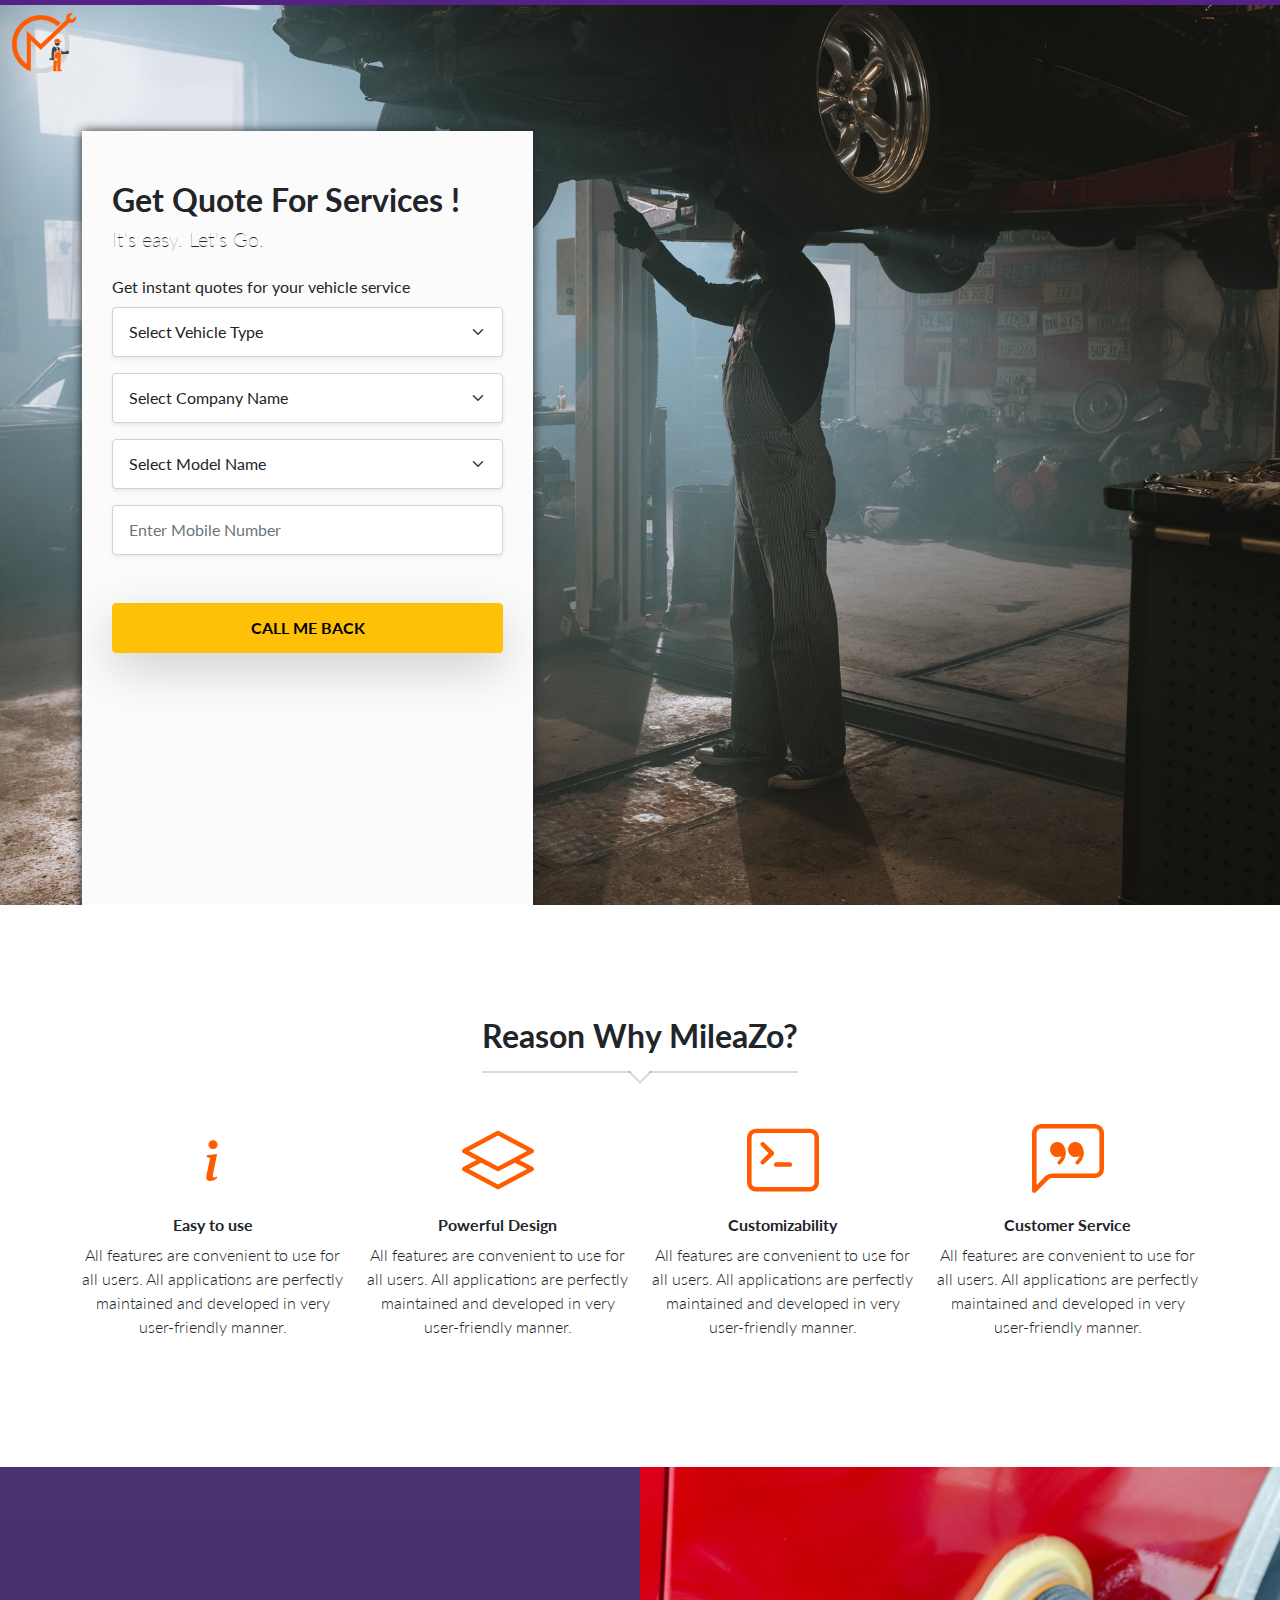
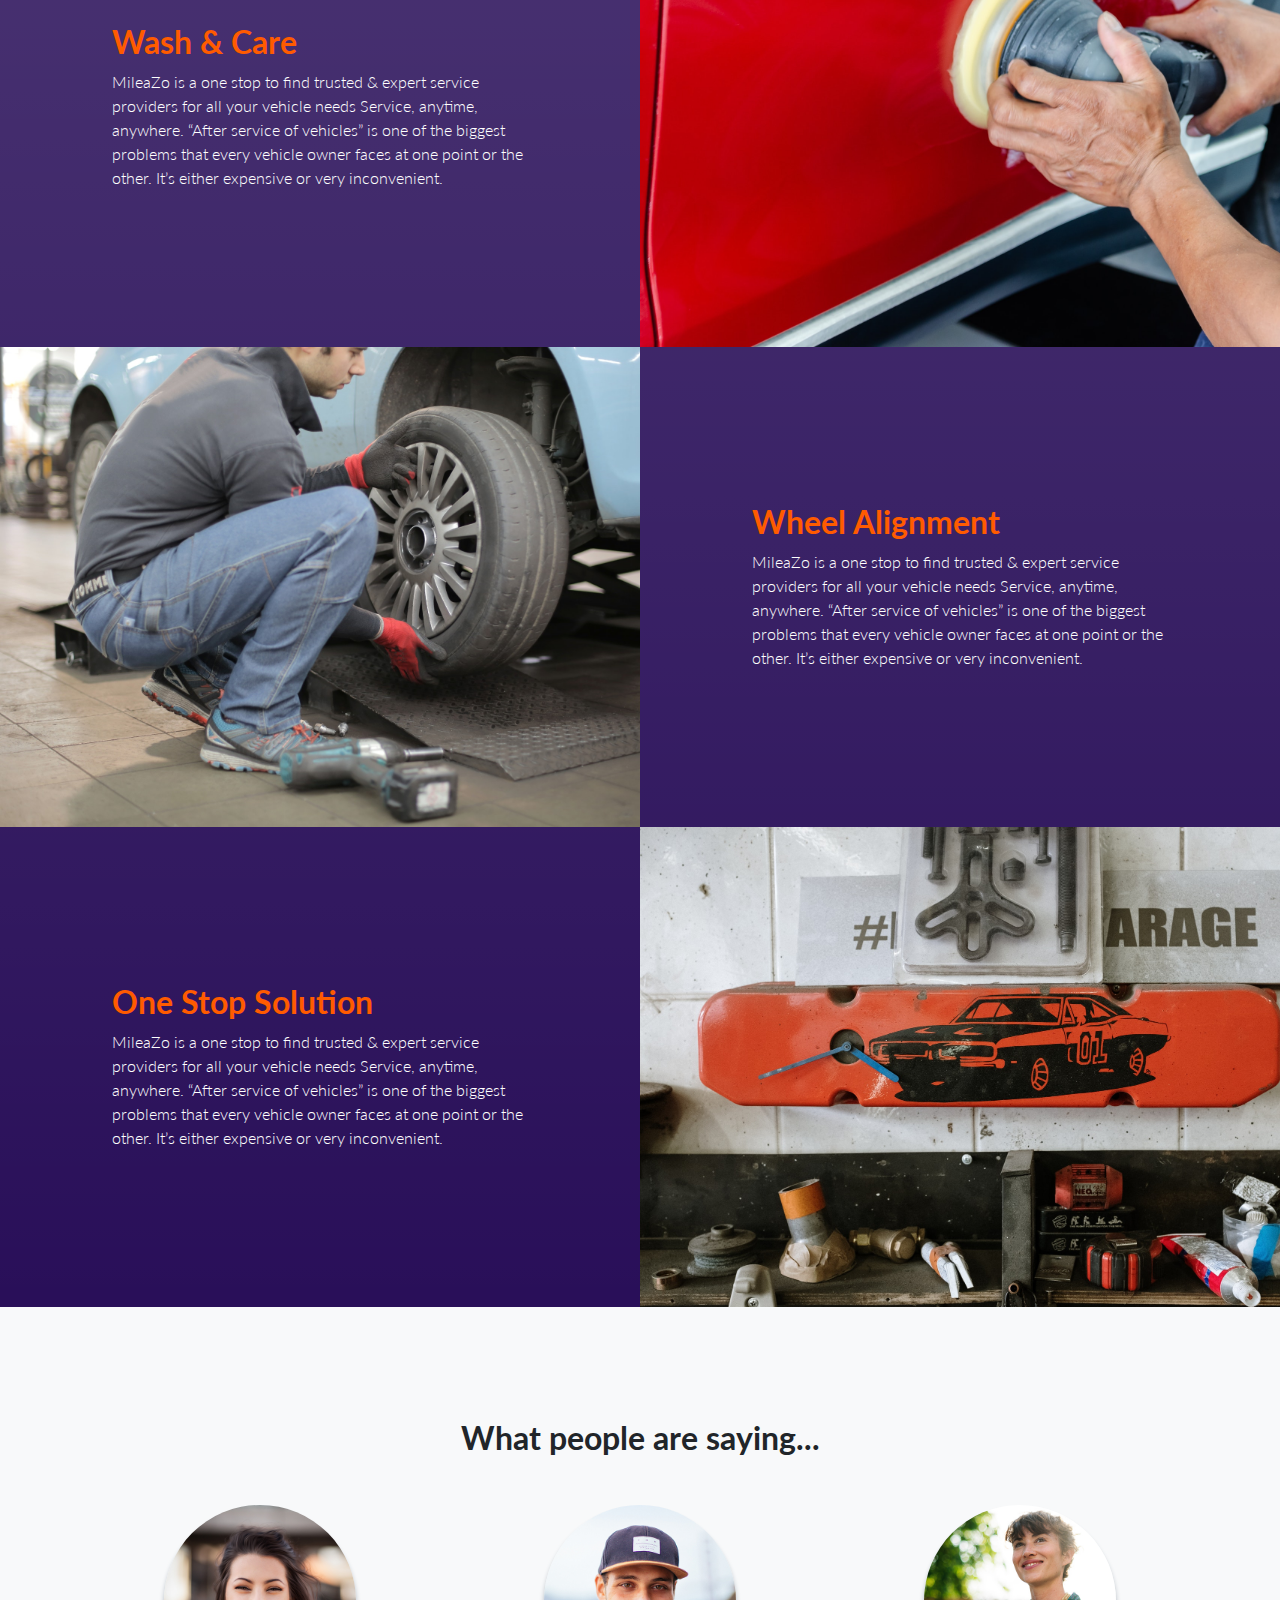
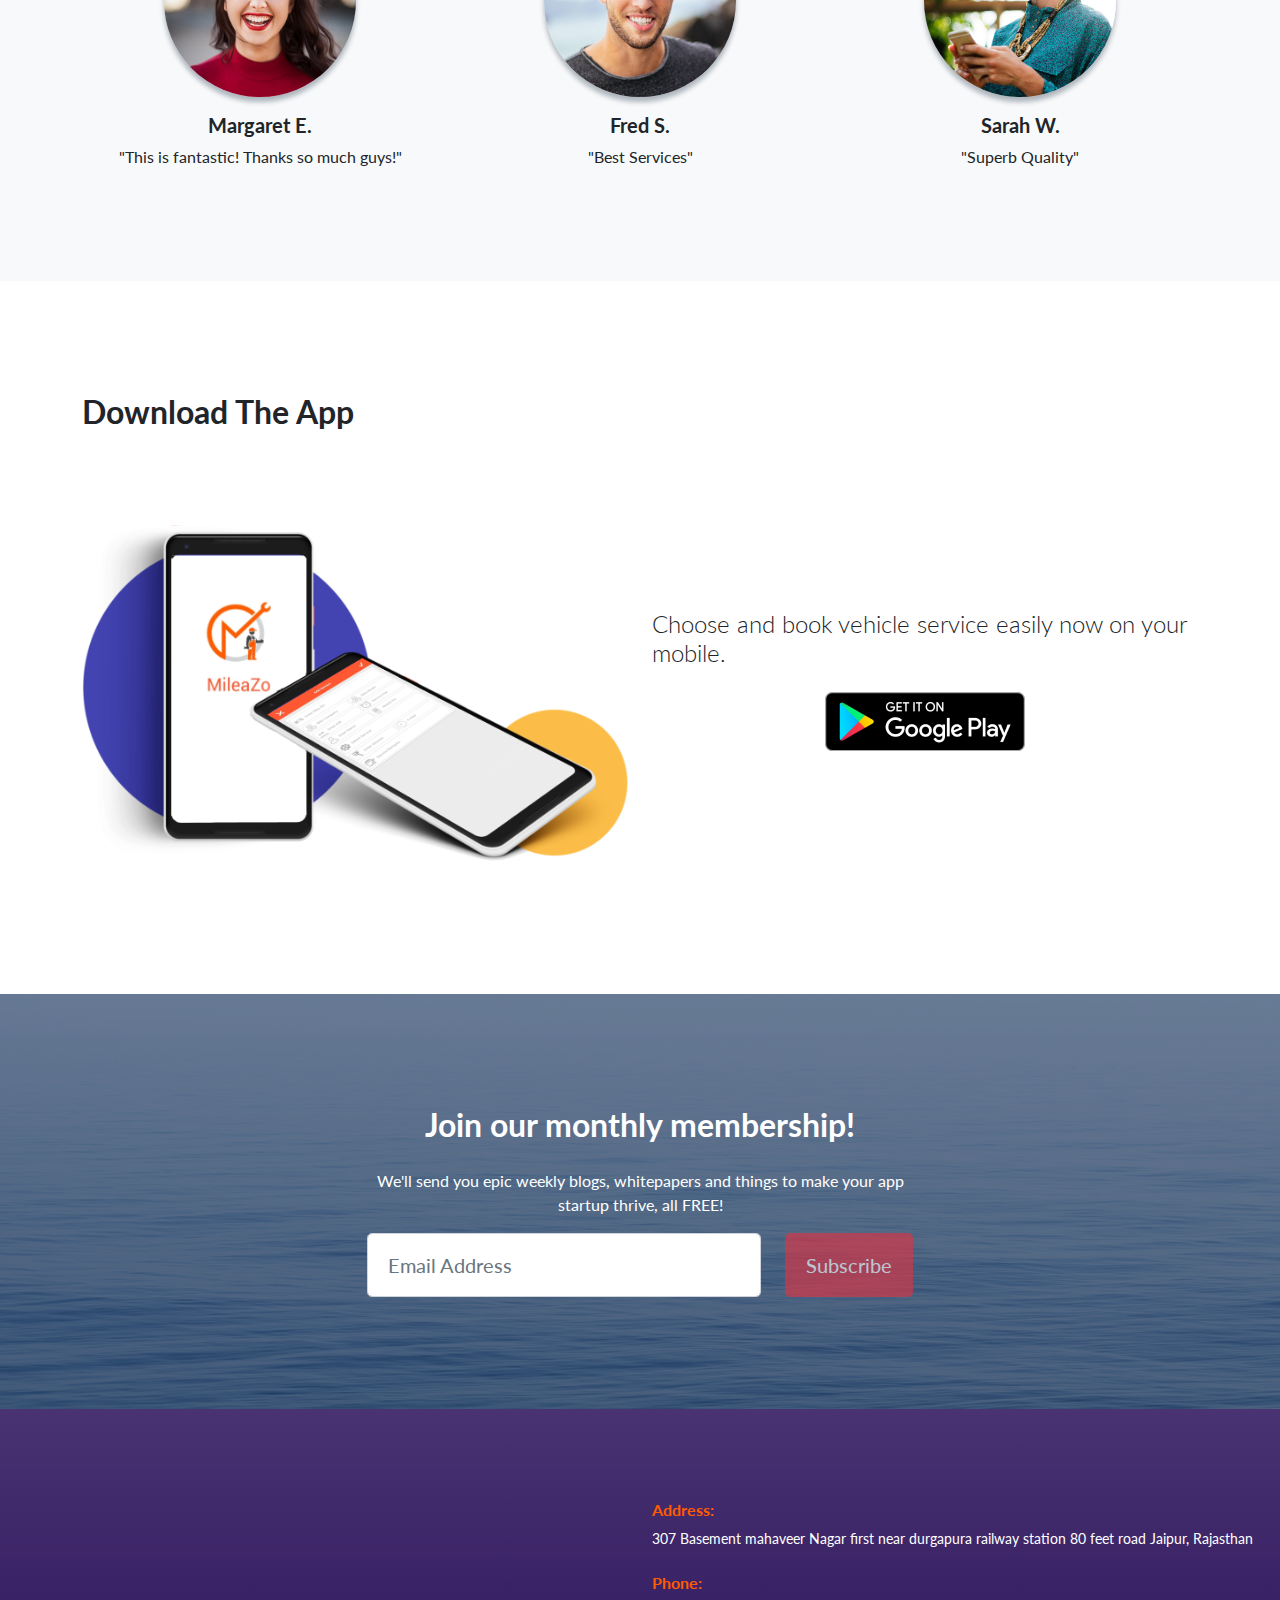
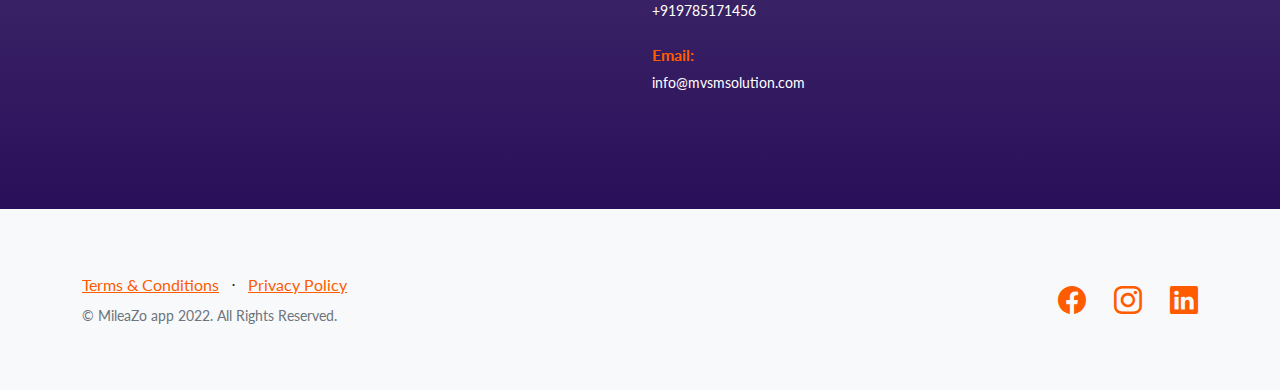
==== CarServiceApp/index.html @ 25f59236 "Updated UI 14:47" ====
<!DOCTYPE html>
<html lang="en">
    <head>
        <meta charset="utf-8" />
        <meta name="viewport" content="width=device-width, initial-scale=1, shrink-to-fit=no" />
        <meta name="description" content="" />
        <meta name="author" content="" />
        <title>MileaZo | Best Car, Bike Repair and Related Services </title>
        <!-- Favicon-->
        <link rel="icon" type="image/x-icon" href="assets/img/logo.png" />
        <!-- Bootstrap icons-->
        <link href="https://cdn.jsdelivr.net/npm/bootstrap-icons@1.5.0/font/bootstrap-icons.css" rel="stylesheet" type="text/css" />
        <!-- Google fonts-->
        <!-- <link href="https://fonts.googleapis.com/css?family=Lato:300,400,700,800,300italic,400italic,700italic" rel="stylesheet" type="text/css" /> -->
        <link rel="preconnect" href="https://fonts.googleapis.com">
        <link rel="preconnect" href="https://fonts.gstatic.com" crossorigin>
        <link href="https://fonts.googleapis.com/css2?family=Lato:ital,wght@0,300;0,400;0,700;0,900;1,300;1,400;1,700;1,900&display=swap" rel="stylesheet">
        <!-- Core theme CSS (includes Bootstrap)-->
        <link href="css/styles.css" rel="stylesheet" />
    </head>
    <body>
        <!-- Top Bar -->
        <div class="topbar">

        </div>
        <!-- End Top Bar -->
        <!-- Navigation-->
        <nav class="navbar navbar-expand-lg navbar-light bg-transparent fixed-top">
            <div class="container-fluid">
                <a class="navbar-brand" href="index.html"><img src="assets/img/logo.png" height="60px" alt="MileaZo app Logo"/></a>
                <!-- <div class="collapse navbar-collapse justify-content-center" id="navbarNavAltMarkup">
                    <div class="navbar-nav">
                      <a class="nav-link active" aria-current="page" href="#">Home</a>
                      <a class="nav-link" aria-current="page" href="#">About</a>
                      <a class="nav-link" href="#">Features</a>
                      <a class="nav-link" href="#">Screenshot</a>
                      <a class="nav-link" href="#">Contact</a>
                    </div>
                  </div> -->
                <!-- <a class="btn btn-danger" href="#signup">Sign Up</a> -->
            </div>
        </nav>
        <!-- Masthead-->
        <header class="masthead overflow-hidden">
            <div class="container">
                <div class="row">
                    <div class="col-lg-5 position-relative">
                        <div class="masthead-form">
                            <!-- Page heading-->
                            <h2 class="mb-2">Get Quote For Services !</h2>
                            <h5 class="mb-4 fw-lighter">It's easy. Let's Go.</h5>
                            <!-- Signup form-->
                            <form class="form-subscribe" id="contactForm" action="javascript:sendmail()" method="post">
                                  <div class="row mb-2">
                                    <div class="col">
                                        <span>
                                            Get instant quotes for your vehicle service
                                        </span>
                                    </div>
                                  </div>
                                  <div class="row mb-3">
                                    <div class="col">
                                        <select id="vehicletype" class="form-select form-control form-control-sm shadow-sm" aria-label="Default select example" required>
                                            <option selected>Select Vehicle Type</option>
                                            <option value="1">Two Wheeler</option>
                                            <option value="2">Four Wheeler</option>
                                          </select>
                                    </div>
                                   </div>
                                   <div class="row mb-3">
                                    <div class="col">
                                        <select class="form-select form-control form-control-sm shadow-sm" id="brand" aria-label="Default select example" required>
                                            <option selected>Select Company Name</option>
                                            <option value="TVS">TVS</option>
                                            <option value="Hero">Hero</option>
                                            <option value="Honda">Honda</option>
                                            <option value="Bajaj">Bajaj</option>
                                            <option value="Yamaha">Yamaha</option>
                                            <option value="Suzuki">Suzuki</option>
                                            <option value="Royal Enfield">Royal Enfield</option>
                                            <option value="Hero Electric">Hero Electric</option>
                                            <option value="Okinawa">Okinawa</option>
                                            <option value="Piaggio">Piaggio</option>
                                            <option value="Mahindra">Mahindra</option>
                                            <option value="KTM">KTM</option>
                                            <option value="ACTIVA">ACTIVA</option>
                                          </select>
                                    </div>
                                   </div>
                                   <div class="row mb-3">
                                    <div class="col">
                                        <select class="form-select form-control form-control-sm shadow-sm" id="vehicle" aria-label="Default select example" required>
                                            <option selected>Select Model Name</option>
                                            <option value="Ntorq 125">Ntorq 125</option>
                                            <option value="Apache RTR 160 4V">Apache RTR 160 4V</option>
                                            <option value="Apache RTR 180">Apache RTR 180</option>
                                            <option value="Apache RR 310">Apache RR 310</option>
                                            <option value="Apache RTR 160">Apache RTR 160</option>
                                            <option value="Jupiter">Jupiter</option>
                                            <option value="Sport">Sport</option>
                                            <option value="Apache RTR 200 4V">Apache RTR 200 4V</option>
                                            <option value="Victor">Victor</option>
                                            <option value="Star City Plus">Star City Plus</option>
                                            <option value="XL 100">XL 100</option>
                                            <option value="Scooty Pep Plus">Scooty Pep Plus</option>
                                            <option value="Scooty Zest 110">Scooty Zest 110</option>
                                            <option value="XL 100 Comfort">XL 100 Comfort</option>
                                            <option value="Wego">Wego</option>
                                            <option value="XL HD">XL HD</option>
                                            <option value="Radeon">Radeon</option>
                                            <option value="TVS max 100">TVS max 100</option>
                                            <option value="Splendor Plus">Splendor Plus</option>
                                            <option value="Passion Pro">Passion Pro</option>
                                            <option value="HF Deluxe">HF Deluxe</option>
                                            <option value="HF Deluxe i3s">HF Deluxe i3s</option>
                                            <option value="Glamour 125">Glamour 125</option>
                                            <option value="Super Splendor">Super Splendor</option>
                                            <option value="Passion Pro i3S">Passion Pro i3S</option>
                                            <option value="Glamour">Glamour</option>
                                            <option value="Passion Xpro">Passion Xpro</option>
                                          </select>
                                    </div>
                                   </div>
                                   <div class="row mb-5">
                                    <div class="col">
                                        <input type="text" class="form-control shadow-sm" id="mobile" placeholder="Enter Mobile Number" required>
                                    </div>
                                   </div>
                                <!-- Email address input-->
                                <!-- <div class="row mb-3">
                                    <div class="col">
                                        <input class="form-control form-control-md" id="emailAddress" type="email" placeholder="Email Address" data-sb-validations="required,email" />
                                        <div class="invalid-feedback text-white" data-sb-feedback="emailAddress:required">Email Address is required.</div>
                                        <div class="invalid-feedback text-white" data-sb-feedback="emailAddress:email">Email Address Email is not valid.</div>
                                    </div>
                                </div> -->
                                <!-- <div class="row mb-3">
                                    <div class="col">
                                        <input class="form-control form-control-md" id="emailAddress" type="email" placeholder="Email Address" data-sb-validations="required,email" />
                                        <div class="invalid-feedback text-white" data-sb-feedback="emailAddress:required">Email Address is required.</div>
                                        <div class="invalid-feedback text-white" data-sb-feedback="emailAddress:email">Email Address Email is not valid.</div>
                                    </div>
                                </div> -->
                                <div class="row">
                                    <div class="d-grid"><button class="btn btn-warning btn-md shadow-lg" id="submitButton" type="submit"><span class="text-uppercase fw-bolder">Call me back</span></button></div>
                                </div>
                                <!-- Submit success message-->
                                <!---->
                                <!-- This is what your users will see when the form-->
                                <!-- has successfully submitted-->
                                <div class="d-none" id="submitSuccessMessage">
                                    <div class="text-center mb-3">
                                        <div class="fw-bolder">Form submission successful!</div>
                                        <p>To activate this form, sign up at</p>
                                        <!-- <a class="text-white" href="#">https://startbootstrap.com/solution/contact-forms</a> -->
                                    </div>
                                </div>
                                <!-- Submit error message-->
                                <!---->
                                <!-- This is what your users will see when there is-->
                                <!-- an error submitting the form-->
                                <div class="d-none" id="submitErrorMessage"><div class="text-center text-danger mb-3">Error sending message!</div></div>
                            </form>
                        </div>
                    </div>
                </div>
            </div>
        </header>
        <!-- Icons Grid-->
        <section class="features-icons text-center">
            <div class="container">
                <h2 class="mb-5">
                    <span class="arrow_box">
                        Reason Why MileaZo?
                    </span>
                </h2>
                <div class="row">
                    <div class="col-6 col-lg-3">
                        <div class="features-icons-item mx-auto mb-5 mb-lg-0 mb-lg-3">
                            <div class="features-icons-icon d-flex"><i class="bi-info m-auto text-primary"></i></div>
                            <h6>Easy to use</h6>
                            <p class="lead mb-0">All features are convenient to use for all users. All applications are perfectly maintained and developed in very user-friendly manner.</p>
                        </div>
                    </div>
                    <div class="col-6 col-lg-3">
                        <div class="features-icons-item mx-auto mb-5 mb-lg-0 mb-lg-3">
                            <div class="features-icons-icon d-flex"><i class="bi-layers m-auto text-primary"></i></div>
                            <h6>Powerful Design</h6>
                            <p class="lead mb-0">All features are convenient to use for all users. All applications are perfectly maintained and developed in very user-friendly manner.</p>
                        </div>
                    </div>
                    <div class="col-6 col-lg-3">
                        <div class="features-icons-item mx-auto mb-0 mb-lg-3">
                            <div class="features-icons-icon d-flex"><i class="bi-terminal m-auto text-primary"></i></div>
                            <h6>Customizability</h6>
                            <p class="lead mb-0">All features are convenient to use for all users. All applications are perfectly maintained and developed in very user-friendly manner.</p>
                        </div>
                    </div>
                    <div class="col-6 col-lg-3">
                        <div class="features-icons-item mx-auto mb-0 mb-lg-3">
                            <div class="features-icons-icon d-flex"><i class="bi-chat-left-quote m-auto text-primary"></i></div>
                            <h6>Customer Service</h6>
                            <p class="lead mb-0">All features are convenient to use for all users. All applications are perfectly maintained and developed in very user-friendly manner.</p>
                        </div>
                    </div>
                </div>
            </div>
        </section>

       <!-- Image Showcases-->
        <section class="showcase bg-secondary bg-gradient text-white">
            <div class="container-fluid p-0">
                <div class="row g-0">
                    <div class="col-lg-6 order-lg-2 text-white showcase-img" style="background-image: url('assets/img/best-service.jpg')"></div>
                    <div class="col-lg-6 order-lg-1 my-auto showcase-text">
                        <h2 class="text-primary">Wash & Care</h2>
                        <p class="lead mb-0">MileaZo is a one stop to find trusted & expert service providers for all your vehicle needs Service, anytime, anywhere. “After service of vehicles” is one of the biggest problems that every vehicle owner faces at one point or the other. It’s either expensive or very inconvenient.                        </p>
                    </div>
                </div>
                <div class="row g-0">
                    <div class="col-lg-6 text-white showcase-img" style="background-image: url('assets/img/service2.jpg')"></div>
                    <div class="col-lg-6 my-auto showcase-text">
                        <h2 class="text-primary">Wheel Alignment</h2>
                        <p class="lead mb-0">MileaZo is a one stop to find trusted & expert service providers for all your vehicle needs Service, anytime, anywhere. “After service of vehicles” is one of the biggest problems that every vehicle owner faces at one point or the other. It’s either expensive or very inconvenient.</p>
                    </div>
                </div>
                <div class="row g-0">
                    <div class="col-lg-6 order-lg-2 text-white showcase-img" style="background-image: url('assets/img/service3.jpg')"></div>
                    <div class="col-lg-6 order-lg-1 my-auto showcase-text">
                        <h2 class="text-primary">One Stop Solution</h2>
                        <p class="lead mb-0">MileaZo is a one stop to find trusted & expert service providers for all your vehicle needs Service, anytime, anywhere. “After service of vehicles” is one of the biggest problems that every vehicle owner faces at one point or the other. It’s either expensive or very inconvenient.</p>
                    </div>
                </div>
            </div>
        </section>

        <!-- Testimonials-->
        <section class="testimonials text-center bg-light">
            <div class="container">
                <h2 class="mb-5">What people are saying...</h2>
                <div class="row">
                    <div class="col-lg-4">
                        <div class="testimonial-item mx-auto mb-5 mb-lg-0">
                            <img class="img-fluid rounded-circle mb-3" src="assets/img/testimonials-1.jpg" alt="..." />
                            <h5>Margaret E.</h5>
                            <p class="font-weight-light mb-0">"This is fantastic! Thanks so much guys!"</p>
                        </div>
                    </div>
                    <div class="col-lg-4">
                        <div class="testimonial-item mx-auto mb-5 mb-lg-0">
                            <img class="img-fluid rounded-circle mb-3" src="assets/img/testimonials-2.jpg" alt="..." />
                            <h5>Fred S.</h5>
                            <p class="font-weight-light mb-0">"Best Services"</p>
                        </div>
                    </div>
                    <div class="col-lg-4">
                        <div class="testimonial-item mx-auto mb-5 mb-lg-0">
                            <img class="img-fluid rounded-circle mb-3" src="assets/img/testimonials-3.jpg" alt="..." />
                            <h5>Sarah W.</h5>
                            <p class="font-weight-light mb-0">"Superb Quality"</p>
                        </div>
                    </div>
                </div>
            </div>
        </section>

        <!-- Download the mobile app -->
        <section class="download-app">
            <div class="container">
                <h2 class="mb-5">Download The App</h2>
                <div class="row align-items-center">
                    <div class="col-lg-6">
                        <img src="assets/img/app-screnshots.png" class="img-fluid" />
                    </div>
                    <div class="col-lg-6">
                        <h4 class="fw-light mb-4">
                            Choose and book vehicle service easily now on your mobile.
                        </h4>
                        <div class="text-center app-icons">
                            <a href="https://play.google.com/store/apps/details?id=com.mvsm" target="blank">
                                <img src="assets/img/play-store-icon.png" class="img-fluid" />
                            </a>
                            <!-- <a href="#" target="blank">
                                <img src="assets/img/apple-store-icon.png" class="img-fluid mt-3 mt-lg-0" />
                            </a> -->
                        </div>
                    </div>
                </div>
            </div>
        </section>
        <!-- Call to Action-->
        <section class="call-to-action text-white text-center" id="signup">
            <div class="container position-relative">
                <div class="row justify-content-center">
                    <div class="col-xl-6">
                        <h2 class="mb-4">Join our monthly membership!</h2>
                        <p class="text-opacity-75">We'll send you epic weekly blogs, whitepapers and things to make your app startup thrive, all FREE!</p>
                        <!-- Signup form-->
                        <!-- to get an API token!-->
                        <form class="form-subscribe" id="contactFormFooter" data-sb-form-api-token="API_TOKEN">
                            <!-- Email address input-->
                            <div class="row">
                                <div class="col">
                                    <input class="form-control form-control-lg" id="emailAddressBelow" type="email" placeholder="Email Address" data-sb-validations="required,email" />
                                    <div class="invalid-feedback text-white" data-sb-feedback="emailAddressBelow:required">Email Address is required.</div>
                                    <div class="invalid-feedback text-white" data-sb-feedback="emailAddressBelow:email">Email Address Email is not valid.</div>
                                </div>
                                <div class="col-auto"><button class="btn btn-danger btn-lg disabled" id="submitButton" type="submit">Subscribe</button></div>
                            </div>
                            <!-- Submit success message-->
                            <!---->
                            <!-- This is what your users will see when the form-->
                            <!-- has successfully submitted-->
                            <div class="d-none" id="submitSuccessMessage">
                                <div class="text-center mb-3">
                                    <div class="fw-bolder">Form submission successful!</div>
                                    <p>To activate this form, sign up at</p>
                                    <!-- <a class="text-white" href="https://startbootstrap.com/solution/contact-forms">https://startbootstrap.com/solution/contact-forms</a> -->
                                </div>
                            </div>
                            <!-- Submit error message-->
                            <!---->
                            <!-- This is what your users will see when there is-->
                            <!-- an error submitting the form-->
                            <div class="d-none" id="submitErrorMessage"><div class="text-center text-danger mb-3">Error sending message!</div></div>
                        </form>
                    </div>
                </div>
            </div>
        </section>
        <div class="bg-secondary bg-gradient bottombar text-white">
            <div class="text-center text-lg-start">
                <div class="row justify-content-between align-items-lg-center">
                    <div class="col-lg-5">
                        <div class="mapouter"><div class="gmap_canvas"><iframe class="w-100" height="400px"  id="gmap_canvas" src="https://maps.google.com/maps?q=Balaji%20Tower%20VI,%20Akhil%20Nagar,%20Choti%20Chopad,%20Chandrakala%20Colony,%20Jagatpura,%20Jaipur,%20Rajasthan%20302017&t=&z=13&ie=UTF8&iwloc=&output=embed" frameborder="0" scrolling="no" marginheight="0" marginwidth="0"></iframe><a href="https://putlocker-is.org"></a><br><style>.mapouter{position:relative;height:400px;}</style><style>.gmap_canvas {overflow:hidden;background:none!important;}</style></div></div>
                    </div>
                    <div class="col-lg-6 offset-col-lg-1 mt-5 mt-lg-0">
                        <div class="mb-4">
                            <h6 class="text-primary">
                                Address:
                            </h6>
                            <p class="mb-0"><span class="fw-bold"></span> 307 Basement mahaveer Nagar first near durgapura railway station 80 feet road Jaipur, Rajasthan</p>
                        </div>
                        <div class="mb-4">
                            <h6 class="text-primary">
                                Phone:
                            </h6>
                            <p class="mb-0"><span class="fw-bold"> </span> +919785171456</p>
                        </div>
                        <div class="mb-4">
                            <h6 class="text-primary">
                                Email:
                            </h6>
                            <p class="mb-0"><span class="fw-bold"></span> info@mvsmsolution.com</p>
                        </div>
                    </div>
                </div>
            </div>    
        </div>
        <!-- Footer-->
        <footer class="footer bg-light">
            <div class="container">
                <div class="row">
                    <div class="col-lg-6 h-100 text-center text-lg-start my-auto">
                        <ul class="list-inline mb-2">
                            <!-- <li class="list-inline-item"><a href="#!">About</a></li>
                            <li class="list-inline-item">⋅</li> -->
                            <li class="list-inline-item"><a href="terms_conditions.html" target="blank">Terms & Conditions</a></li>
                            <li class="list-inline-item">⋅</li>
                            <li class="list-inline-item"><a href="privacy_policy.html" target="blank">Privacy Policy</a></li>
                        </ul>
                        <p class="text-muted small mb-4 mb-lg-0">&copy;  MileaZo app 2022. All Rights Reserved.</p>
                    </div>
                    <div class="col-lg-6 h-100 text-center text-lg-end my-auto">
                        <ul class="list-inline mb-0">
                            <li class="list-inline-item me-4">
                                <a href="https://www.facebook.com/Mileazo-105504762036943/" target="blank"><i class="bi-facebook fs-3"></i></a>
                            </li>
                            <li class="list-inline-item me-4">
                                <a href="https://www.instagram.com/mileazo/" target="blank"><i class="bi-instagram fs-3"></i></a>
                            </li>
                            <li class="list-inline-item">
                                <a href="https://www.linkedin.com/company/mileazo/?viewAsMember=true" target=""><i class="bi-linkedin fs-3"></i></a>
                            </li>
                        </ul>
                    </div>
                </div>
            </div>
        </footer>
        <!-- Bootstrap core JS-->
        <script src="https://cdn.jsdelivr.net/npm/bootstrap@5.1.3/dist/js/bootstrap.bundle.min.js"></script>
        <!-- Core theme JS-->
        <script src="js/scripts.js"></script>
        <script src="https://cdn.startbootstrap.com/sb-forms-latest.js"></script>

  <script src="https://code.jquery.com/jquery-2.2.4.min.js"
  integrity="sha256-BbhdlvQf/xTY9gja0Dq3HiwQF8LaCRTXxZKRutelT44="
  crossorigin="anonymous"></script> 
  <script src="https://smtpjs.com/v3/smtp.js"></script>
  <script src="js/custom.js"></script>
    </body>
</html>
---- CarServiceApp/css/styles.css ----
@charset "UTF-8";

:root {
  --bs-blue: #0d6efd;
  --bs-indigo: #6610f2;
  --bs-purple: #6f42c1;
  --bs-pink: #d63384;
  --bs-red: #dc3545;
  --bs-orange: #fd7e14;
  --bs-yellow: #ffc107;
  --bs-green: #198754;
  --bs-teal: #20c997;
  --bs-cyan: #0dcaf0;
  --bs-white: #fff;
  --bs-gray: #6c757d;
  --bs-gray-dark: #343a40;
  --bs-gray-100: #f8f9fa;
  --bs-gray-200: #e9ecef;
  --bs-gray-300: #dee2e6;
  --bs-gray-400: #ced4da;
  --bs-gray-500: #adb5bd;
  --bs-gray-600: #6c757d;
  --bs-gray-700: #495057;
  --bs-gray-800: #343a40;
  --bs-gray-900: #212529;
  --bs-primary: #0d6efd;
  --bs-secondary: #6c757d;
  --bs-success: #198754;
  --bs-info: #0dcaf0;
  --bs-warning: #ffc107;
  --bs-danger: #dc3545;
  --bs-light: #f8f9fa;
  --bs-dark: #212529;
  --bs-primary-rgb: 255, 91, 0;
  --bs-secondary-rgb: 41, 15, 89;
  --bs-success-rgb: 25, 135, 84;
  --bs-info-rgb: 13, 202, 240;
  --bs-warning-rgb: 255, 193, 7;
  --bs-danger-rgb: 220, 53, 69;
  --bs-light-rgb: 248, 249, 250;
  --bs-dark-rgb: 33, 37, 41;
  --bs-white-rgb: 255, 255, 255;
  --bs-black-rgb: 0, 0, 0;
  --bs-body-color-rgb: 33, 37, 41;
  --bs-body-bg-rgb: 255, 255, 255;
  --bs-font-sans-serif: system-ui, -apple-system, "Segoe UI", Roboto, "Helvetica Neue", Arial, "Noto Sans", "Liberation Sans", sans-serif, "Apple Color Emoji", "Segoe UI Emoji", "Segoe UI Symbol", "Noto Color Emoji";
  --bs-font-monospace: SFMono-Regular, Menlo, Monaco, Consolas, "Liberation Mono", "Courier New", monospace;
  --bs-gradient: linear-gradient(180deg, rgba(255, 255, 255, 0.15), rgba(255, 255, 255, 0));
  --bs-body-font-family: Lato, -apple-system, BlinkMacSystemFont, Segoe UI, Roboto, Helvetica Neue, Arial, sans-serif, Apple Color Emoji, Segoe UI Emoji, Segoe UI Symbol, Noto Color Emoji;
  --bs-body-font-size: 1rem;
  --bs-body-font-weight: 400;
  --bs-body-line-height: 1.5;
  --bs-body-color: #212529;
  --bs-body-bg: #fff;
}

*,
*::before,
*::after {
  box-sizing: border-box;
}

@media (prefers-reduced-motion: no-preference) {
  :root {
    scroll-behavior: smooth;
  }
}

body {
  margin: 0;
  font-family: var(--bs-body-font-family);
  font-size: var(--bs-body-font-size);
  font-weight: var(--bs-body-font-weight);
  line-height: var(--bs-body-line-height);
  color: var(--bs-body-color);
  text-align: var(--bs-body-text-align);
  background-color: var(--bs-body-bg);
  -webkit-text-size-adjust: 100%;
  -webkit-tap-highlight-color: rgba(0, 0, 0, 0);
}

hr {
  margin: 1rem 0;
  color: inherit;
  background-color: currentColor;
  border: 0;
  opacity: 0.25;
}

hr:not([size]) {
  height: 1px;
}

h6, .h6, h5, .h5, h4, .h4, h3, .h3, h2, .h2, h1, .h1 {
  margin-top: 0;
  margin-bottom: 0.5rem;
  font-weight: 700;
  line-height: 1.2;
}

h1, .h1 {
  font-size: calc(1.375rem + 1.5vw);
}
@media (min-width: 1200px) {
  h1, .h1 {
    font-size: 2.5rem;
  }
}

h2, .h2 {
  font-size: calc(1.325rem + 0.9vw);
}
@media (min-width: 1200px) {
  h2, .h2 {
    font-size: 2rem;
  }
}

h3, .h3 {
  font-size: calc(1.3rem + 0.6vw);
}
@media (min-width: 1200px) {
  h3, .h3 {
    font-size: 1.75rem;
  }
}

h4, .h4 {
  font-size: calc(1.275rem + 0.3vw);
}
@media (min-width: 1200px) {
  h4, .h4 {
    font-size: 1.5rem;
  }
}

h5, .h5 {
  font-size: 1.25rem;
}

h6, .h6 {
  font-size: 1rem;
}

.arrow_box {
	position: relative;
	border-bottom: 2px solid rgba(128, 128, 128,0.3);
  padding-bottom: 1rem;
}
.arrow_box:after, .arrow_box:before {
	top: 100%;
	left: 50%;
	border: solid transparent;
	content: "";
	height: 0;
	width: 0;
	position: absolute;
	pointer-events: none;
}

.arrow_box:after {
	border-color: rgba(136, 183, 213, 0);
	border-top-color: #ffffff;
	border-width: 10px;
	margin-left: -10px;
}
.arrow_box:before {
	border-color: rgba(194, 225, 245, 0);
	border-top-color: rgba(128, 128, 128,0.3);
	border-width: 13px;
	margin-left: -13px;
}

p {
  margin-top: 0;
  margin-bottom: 1rem;
}

abbr[title],
abbr[data-bs-original-title] {
  -webkit-text-decoration: underline dotted;
          text-decoration: underline dotted;
  cursor: help;
  -webkit-text-decoration-skip-ink: none;
          text-decoration-skip-ink: none;
}

address {
  margin-bottom: 1rem;
  font-style: normal;
  line-height: inherit;
}

ol,
ul {
  padding-left: 2rem;
}

ol,
ul,
dl {
  margin-top: 0;
  margin-bottom: 1rem;
}

ol ol,
ul ul,
ol ul,
ul ol {
  margin-bottom: 0;
}

dt {
  font-weight: 700;
}

dd {
  margin-bottom: 0.5rem;
  margin-left: 0;
}

blockquote {
  margin: 0 0 1rem;
}

b,
strong {
  font-weight: bolder;
}

small, .small {
  font-size: 0.875em;
}

mark, .mark {
  padding: 0.2em;
  background-color: #fcf8e3;
}

sub,
sup {
  position: relative;
  font-size: 0.75em;
  line-height: 0;
  vertical-align: baseline;
}

sub {
  bottom: -0.25em;
}

sup {
  top: -0.5em;
}

a {
  color: rgb(var(--bs-primary-rgb));
  text-decoration: underline;
}
a:hover {
  color: #0a58ca;
}

a:not([href]):not([class]), a:not([href]):not([class]):hover {
  color: inherit;
  text-decoration: none;
}

pre,
code,
kbd,
samp {
  font-family: var(--bs-font-monospace);
  font-size: 1em;
  direction: ltr /* rtl:ignore */;
  unicode-bidi: bidi-override;
}

pre {
  display: block;
  margin-top: 0;
  margin-bottom: 1rem;
  overflow: auto;
  font-size: 0.875em;
}
pre code {
  font-size: inherit;
  color: inherit;
  word-break: normal;
}

code {
  font-size: 0.875em;
  color: #d63384;
  word-wrap: break-word;
}
a > code {
  color: inherit;
}

kbd {
  padding: 0.2rem 0.4rem;
  font-size: 0.875em;
  color: #fff;
  background-color: #212529;
  border-radius: 0.2rem;
}
kbd kbd {
  padding: 0;
  font-size: 1em;
  font-weight: 700;
}

figure {
  margin: 0 0 1rem;
}

img,
svg {
  vertical-align: middle;
}

table {
  caption-side: bottom;
  border-collapse: collapse;
}

caption {
  padding-top: 0.5rem;
  padding-bottom: 0.5rem;
  color: #6c757d;
  text-align: left;
}

th {
  text-align: inherit;
  text-align: -webkit-match-parent;
}

thead,
tbody,
tfoot,
tr,
td,
th {
  border-color: inherit;
  border-style: solid;
  border-width: 0;
}

label {
  display: inline-block;
}

button {
  border-radius: 0;
}

button:focus:not(:focus-visible) {
  outline: 0;
}

input,
button,
select,
optgroup,
textarea {
  margin: 0;
  font-family: inherit;
  font-size: inherit;
  line-height: inherit;
}

button,
select {
  text-transform: none;
}

[role=button] {
  cursor: pointer;
}

select {
  word-wrap: normal;
}
select:disabled {
  opacity: 1;
}

[list]::-webkit-calendar-picker-indicator {
  display: none;
}

button,
[type=button],
[type=reset],
[type=submit] {
  -webkit-appearance: button;
}
button:not(:disabled),
[type=button]:not(:disabled),
[type=reset]:not(:disabled),
[type=submit]:not(:disabled) {
  cursor: pointer;
}

::-moz-focus-inner {
  padding: 0;
  border-style: none;
}

textarea {
  resize: vertical;
}

fieldset {
  min-width: 0;
  padding: 0;
  margin: 0;
  border: 0;
}

legend {
  float: left;
  width: 100%;
  padding: 0;
  margin-bottom: 0.5rem;
  font-size: calc(1.275rem + 0.3vw);
  line-height: inherit;
}
@media (min-width: 1200px) {
  legend {
    font-size: 1.5rem;
  }
}
legend + * {
  clear: left;
}

::-webkit-datetime-edit-fields-wrapper,
::-webkit-datetime-edit-text,
::-webkit-datetime-edit-minute,
::-webkit-datetime-edit-hour-field,
::-webkit-datetime-edit-day-field,
::-webkit-datetime-edit-month-field,
::-webkit-datetime-edit-year-field {
  padding: 0;
}

::-webkit-inner-spin-button {
  height: auto;
}

[type=search] {
  outline-offset: -2px;
  -webkit-appearance: textfield;
}

/* rtl:raw:
[type="tel"],
[type="url"],
[type="email"],
[type="number"] {
  direction: ltr;
}
*/
::-webkit-search-decoration {
  -webkit-appearance: none;
}

::-webkit-color-swatch-wrapper {
  padding: 0;
}

::-webkit-file-upload-button {
  font: inherit;
}

::file-selector-button {
  font: inherit;
}

::-webkit-file-upload-button {
  font: inherit;
  -webkit-appearance: button;
}

output {
  display: inline-block;
}

iframe {
  border: 0;
}

summary {
  display: list-item;
  cursor: pointer;
}

progress {
  vertical-align: baseline;
}

[hidden] {
  display: none !important;
}

.lead {
  font-size: 1.00rem;
  font-weight: 300;
}

.display-1 {
  font-size: calc(1.625rem + 4.5vw);
  font-weight: 300;
  line-height: 1.2;
}
@media (min-width: 1200px) {
  .display-1 {
    font-size: 5rem;
  }
}

.display-2 {
  font-size: calc(1.575rem + 3.9vw);
  font-weight: 300;
  line-height: 1.2;
}
@media (min-width: 1200px) {
  .display-2 {
    font-size: 4.5rem;
  }
}

.display-3 {
  font-size: calc(1.525rem + 3.3vw);
  font-weight: 300;
  line-height: 1.2;
}
@media (min-width: 1200px) {
  .display-3 {
    font-size: 4rem;
  }
}

.display-4 {
  font-size: calc(1.475rem + 2.7vw);
  font-weight: 300;
  line-height: 1.2;
}
@media (min-width: 1200px) {
  .display-4 {
    font-size: 3.5rem;
  }
}

.display-5 {
  font-size: calc(1.425rem + 2.1vw);
  font-weight: 300;
  line-height: 1.2;
}
@media (min-width: 1200px) {
  .display-5 {
    font-size: 3rem;
  }
}

.display-6 {
  font-size: calc(1.375rem + 1.5vw);
  font-weight: 300;
  line-height: 1.2;
}
@media (min-width: 1200px) {
  .display-6 {
    font-size: 2.5rem;
  }
}

.list-unstyled {
  padding-left: 0;
  list-style: none;
}

.list-inline {
  padding-left: 0;
  list-style: none;
}

.list-inline-item {
  display: inline-block;
}
.list-inline-item:not(:last-child) {
  margin-right: 0.5rem;
}

.initialism {
  font-size: 0.875em;
  text-transform: uppercase;
}

.blockquote {
  margin-bottom: 1rem;
  font-size: 1.25rem;
}
.blockquote > :last-child {
  margin-bottom: 0;
}

.blockquote-footer {
  margin-top: -1rem;
  margin-bottom: 1rem;
  font-size: 0.875em;
  color: #6c757d;
}
.blockquote-footer::before {
  content: "— ";
}

.img-fluid {
  max-width: 100%;
  height: auto;
}

.img-thumbnail {
  padding: 0.25rem;
  background-color: #fff;
  border: 1px solid #dee2e6;
  border-radius: 0.25rem;
  max-width: 100%;
  height: auto;
}

.figure {
  display: inline-block;
}

.figure-img {
  margin-bottom: 0.5rem;
  line-height: 1;
}

.figure-caption {
  font-size: 0.875em;
  color: #6c757d;
}

.container,
.container-fluid,
.container-xxl,
.container-xl,
.container-lg,
.container-md,
.container-sm {
  width: 100%;
  padding-right: var(--bs-gutter-x, 0.75rem);
  padding-left: var(--bs-gutter-x, 0.75rem);
  margin-right: auto;
  margin-left: auto;
}

@media (min-width: 576px) {
  .container-sm, .container {
    max-width: 540px;
  }
}
@media (min-width: 768px) {
  .container-md, .container-sm, .container {
    max-width: 720px;
  }
}
@media (min-width: 992px) {
  .container-lg, .container-md, .container-sm, .container {
    max-width: 960px;
  }
}
@media (min-width: 1200px) {
  .container-xl, .container-lg, .container-md, .container-sm, .container {
    max-width: 1140px;
  }
}
@media (min-width: 1400px) {
  .container-xxl, .container-xl, .container-lg, .container-md, .container-sm, .container {
    max-width: 1320px;
  }
}
.row {
  --bs-gutter-x: 1.5rem;
  --bs-gutter-y: 0;
  display: flex;
  flex-wrap: wrap;
  margin-top: calc(-1 * var(--bs-gutter-y));
  margin-right: calc(-0.5 * var(--bs-gutter-x));
  margin-left: calc(-0.5 * var(--bs-gutter-x));
}
.row > * {
  flex-shrink: 0;
  width: 100%;
  max-width: 100%;
  padding-right: calc(var(--bs-gutter-x) * 0.5);
  padding-left: calc(var(--bs-gutter-x) * 0.5);
  margin-top: var(--bs-gutter-y);
}

.col {
  flex: 1 0 0%;
}

.row-cols-auto > * {
  flex: 0 0 auto;
  width: auto;
}

.row-cols-1 > * {
  flex: 0 0 auto;
  width: 100%;
}

.row-cols-2 > * {
  flex: 0 0 auto;
  width: 50%;
}

.row-cols-3 > * {
  flex: 0 0 auto;
  width: 33.3333333333%;
}

.row-cols-4 > * {
  flex: 0 0 auto;
  width: 25%;
}

.row-cols-5 > * {
  flex: 0 0 auto;
  width: 20%;
}

.row-cols-6 > * {
  flex: 0 0 auto;
  width: 16.6666666667%;
}

.col-auto {
  flex: 0 0 auto;
  width: auto;
}

.col-1 {
  flex: 0 0 auto;
  width: 8.33333333%;
}

.col-2 {
  flex: 0 0 auto;
  width: 16.66666667%;
}

.col-3 {
  flex: 0 0 auto;
  width: 25%;
}

.col-4 {
  flex: 0 0 auto;
  width: 33.33333333%;
}

.col-5 {
  flex: 0 0 auto;
  width: 41.66666667%;
}

.col-6 {
  flex: 0 0 auto;
  width: 50%;
}

.col-7 {
  flex: 0 0 auto;
  width: 58.33333333%;
}

.col-8 {
  flex: 0 0 auto;
  width: 66.66666667%;
}

.col-9 {
  flex: 0 0 auto;
  width: 75%;
}

.col-10 {
  flex: 0 0 auto;
  width: 83.33333333%;
}

.col-11 {
  flex: 0 0 auto;
  width: 91.66666667%;
}

.col-12 {
  flex: 0 0 auto;
  width: 100%;
}

.offset-1 {
  margin-left: 8.33333333%;
}

.offset-2 {
  margin-left: 16.66666667%;
}

.offset-3 {
  margin-left: 25%;
}

.offset-4 {
  margin-left: 33.33333333%;
}

.offset-5 {
  margin-left: 41.66666667%;
}

.offset-6 {
  margin-left: 50%;
}

.offset-7 {
  margin-left: 58.33333333%;
}

.offset-8 {
  margin-left: 66.66666667%;
}

.offset-9 {
  margin-left: 75%;
}

.offset-10 {
  margin-left: 83.33333333%;
}

.offset-11 {
  margin-left: 91.66666667%;
}

.g-0,
.gx-0 {
  --bs-gutter-x: 0;
}

.g-0,
.gy-0 {
  --bs-gutter-y: 0;
}

.g-1,
.gx-1 {
  --bs-gutter-x: 0.25rem;
}

.g-1,
.gy-1 {
  --bs-gutter-y: 0.25rem;
}

.g-2,
.gx-2 {
  --bs-gutter-x: 0.5rem;
}

.g-2,
.gy-2 {
  --bs-gutter-y: 0.5rem;
}

.g-3,
.gx-3 {
  --bs-gutter-x: 1rem;
}

.g-3,
.gy-3 {
  --bs-gutter-y: 1rem;
}

.g-4,
.gx-4 {
  --bs-gutter-x: 1.5rem;
}

.g-4,
.gy-4 {
  --bs-gutter-y: 1.5rem;
}

.g-5,
.gx-5 {
  --bs-gutter-x: 3rem;
}

.g-5,
.gy-5 {
  --bs-gutter-y: 3rem;
}

@media (min-width: 576px) {
  .col-sm {
    flex: 1 0 0%;
  }

  .row-cols-sm-auto > * {
    flex: 0 0 auto;
    width: auto;
  }

  .row-cols-sm-1 > * {
    flex: 0 0 auto;
    width: 100%;
  }

  .row-cols-sm-2 > * {
    flex: 0 0 auto;
    width: 50%;
  }

  .row-cols-sm-3 > * {
    flex: 0 0 auto;
    width: 33.3333333333%;
  }

  .row-cols-sm-4 > * {
    flex: 0 0 auto;
    width: 25%;
  }

  .row-cols-sm-5 > * {
    flex: 0 0 auto;
    width: 20%;
  }

  .row-cols-sm-6 > * {
    flex: 0 0 auto;
    width: 16.6666666667%;
  }

  .col-sm-auto {
    flex: 0 0 auto;
    width: auto;
  }

  .col-sm-1 {
    flex: 0 0 auto;
    width: 8.33333333%;
  }

  .col-sm-2 {
    flex: 0 0 auto;
    width: 16.66666667%;
  }

  .col-sm-3 {
    flex: 0 0 auto;
    width: 25%;
  }

  .col-sm-4 {
    flex: 0 0 auto;
    width: 33.33333333%;
  }

  .col-sm-5 {
    flex: 0 0 auto;
    width: 41.66666667%;
  }

  .col-sm-6 {
    flex: 0 0 auto;
    width: 50%;
  }

  .col-sm-7 {
    flex: 0 0 auto;
    width: 58.33333333%;
  }

  .col-sm-8 {
    flex: 0 0 auto;
    width: 66.66666667%;
  }

  .col-sm-9 {
    flex: 0 0 auto;
    width: 75%;
  }

  .col-sm-10 {
    flex: 0 0 auto;
    width: 83.33333333%;
  }

  .col-sm-11 {
    flex: 0 0 auto;
    width: 91.66666667%;
  }

  .col-sm-12 {
    flex: 0 0 auto;
    width: 100%;
  }

  .offset-sm-0 {
    margin-left: 0;
  }

  .offset-sm-1 {
    margin-left: 8.33333333%;
  }

  .offset-sm-2 {
    margin-left: 16.66666667%;
  }

  .offset-sm-3 {
    margin-left: 25%;
  }

  .offset-sm-4 {
    margin-left: 33.33333333%;
  }

  .offset-sm-5 {
    margin-left: 41.66666667%;
  }

  .offset-sm-6 {
    margin-left: 50%;
  }

  .offset-sm-7 {
    margin-left: 58.33333333%;
  }

  .offset-sm-8 {
    margin-left: 66.66666667%;
  }

  .offset-sm-9 {
    margin-left: 75%;
  }

  .offset-sm-10 {
    margin-left: 83.33333333%;
  }

  .offset-sm-11 {
    margin-left: 91.66666667%;
  }

  .g-sm-0,
.gx-sm-0 {
    --bs-gutter-x: 0;
  }

  .g-sm-0,
.gy-sm-0 {
    --bs-gutter-y: 0;
  }

  .g-sm-1,
.gx-sm-1 {
    --bs-gutter-x: 0.25rem;
  }

  .g-sm-1,
.gy-sm-1 {
    --bs-gutter-y: 0.25rem;
  }

  .g-sm-2,
.gx-sm-2 {
    --bs-gutter-x: 0.5rem;
  }

  .g-sm-2,
.gy-sm-2 {
    --bs-gutter-y: 0.5rem;
  }

  .g-sm-3,
.gx-sm-3 {
    --bs-gutter-x: 1rem;
  }

  .g-sm-3,
.gy-sm-3 {
    --bs-gutter-y: 1rem;
  }

  .g-sm-4,
.gx-sm-4 {
    --bs-gutter-x: 1.5rem;
  }

  .g-sm-4,
.gy-sm-4 {
    --bs-gutter-y: 1.5rem;
  }

  .g-sm-5,
.gx-sm-5 {
    --bs-gutter-x: 3rem;
  }

  .g-sm-5,
.gy-sm-5 {
    --bs-gutter-y: 3rem;
  }
}
@media (min-width: 768px) {
  .col-md {
    flex: 1 0 0%;
  }

  .row-cols-md-auto > * {
    flex: 0 0 auto;
    width: auto;
  }

  .row-cols-md-1 > * {
    flex: 0 0 auto;
    width: 100%;
  }

  .row-cols-md-2 > * {
    flex: 0 0 auto;
    width: 50%;
  }

  .row-cols-md-3 > * {
    flex: 0 0 auto;
    width: 33.3333333333%;
  }

  .row-cols-md-4 > * {
    flex: 0 0 auto;
    width: 25%;
  }

  .row-cols-md-5 > * {
    flex: 0 0 auto;
    width: 20%;
  }

  .row-cols-md-6 > * {
    flex: 0 0 auto;
    width: 16.6666666667%;
  }

  .col-md-auto {
    flex: 0 0 auto;
    width: auto;
  }

  .col-md-1 {
    flex: 0 0 auto;
    width: 8.33333333%;
  }

  .col-md-2 {
    flex: 0 0 auto;
    width: 16.66666667%;
  }

  .col-md-3 {
    flex: 0 0 auto;
    width: 25%;
  }

  .col-md-4 {
    flex: 0 0 auto;
    width: 33.33333333%;
  }

  .col-md-5 {
    flex: 0 0 auto;
    width: 41.66666667%;
  }

  .col-md-6 {
    flex: 0 0 auto;
    width: 50%;
  }

  .col-md-7 {
    flex: 0 0 auto;
    width: 58.33333333%;
  }

  .col-md-8 {
    flex: 0 0 auto;
    width: 66.66666667%;
  }

  .col-md-9 {
    flex: 0 0 auto;
    width: 75%;
  }

  .col-md-10 {
    flex: 0 0 auto;
    width: 83.33333333%;
  }

  .col-md-11 {
    flex: 0 0 auto;
    width: 91.66666667%;
  }

  .col-md-12 {
    flex: 0 0 auto;
    width: 100%;
  }

  .offset-md-0 {
    margin-left: 0;
  }

  .offset-md-1 {
    margin-left: 8.33333333%;
  }

  .offset-md-2 {
    margin-left: 16.66666667%;
  }

  .offset-md-3 {
    margin-left: 25%;
  }

  .offset-md-4 {
    margin-left: 33.33333333%;
  }

  .offset-md-5 {
    margin-left: 41.66666667%;
  }

  .offset-md-6 {
    margin-left: 50%;
  }

  .offset-md-7 {
    margin-left: 58.33333333%;
  }

  .offset-md-8 {
    margin-left: 66.66666667%;
  }

  .offset-md-9 {
    margin-left: 75%;
  }

  .offset-md-10 {
    margin-left: 83.33333333%;
  }

  .offset-md-11 {
    margin-left: 91.66666667%;
  }

  .g-md-0,
.gx-md-0 {
    --bs-gutter-x: 0;
  }

  .g-md-0,
.gy-md-0 {
    --bs-gutter-y: 0;
  }

  .g-md-1,
.gx-md-1 {
    --bs-gutter-x: 0.25rem;
  }

  .g-md-1,
.gy-md-1 {
    --bs-gutter-y: 0.25rem;
  }

  .g-md-2,
.gx-md-2 {
    --bs-gutter-x: 0.5rem;
  }

  .g-md-2,
.gy-md-2 {
    --bs-gutter-y: 0.5rem;
  }

  .g-md-3,
.gx-md-3 {
    --bs-gutter-x: 1rem;
  }

  .g-md-3,
.gy-md-3 {
    --bs-gutter-y: 1rem;
  }

  .g-md-4,
.gx-md-4 {
    --bs-gutter-x: 1.5rem;
  }

  .g-md-4,
.gy-md-4 {
    --bs-gutter-y: 1.5rem;
  }

  .g-md-5,
.gx-md-5 {
    --bs-gutter-x: 3rem;
  }

  .g-md-5,
.gy-md-5 {
    --bs-gutter-y: 3rem;
  }
}
@media (min-width: 992px) {
  .col-lg {
    flex: 1 0 0%;
  }

  .row-cols-lg-auto > * {
    flex: 0 0 auto;
    width: auto;
  }

  .row-cols-lg-1 > * {
    flex: 0 0 auto;
    width: 100%;
  }

  .row-cols-lg-2 > * {
    flex: 0 0 auto;
    width: 50%;
  }

  .row-cols-lg-3 > * {
    flex: 0 0 auto;
    width: 33.3333333333%;
  }

  .row-cols-lg-4 > * {
    flex: 0 0 auto;
    width: 25%;
  }

  .row-cols-lg-5 > * {
    flex: 0 0 auto;
    width: 20%;
  }

  .row-cols-lg-6 > * {
    flex: 0 0 auto;
    width: 16.6666666667%;
  }

  .col-lg-auto {
    flex: 0 0 auto;
    width: auto;
  }

  .col-lg-1 {
    flex: 0 0 auto;
    width: 8.33333333%;
  }

  .col-lg-2 {
    flex: 0 0 auto;
    width: 16.66666667%;
  }

  .col-lg-3 {
    flex: 0 0 auto;
    width: 25%;
  }

  .col-lg-4 {
    flex: 0 0 auto;
    width: 33.33333333%;
  }

  .col-lg-5 {
    flex: 0 0 auto;
    width: 41.66666667%;
  }

  .col-lg-6 {
    flex: 0 0 auto;
    width: 50%;
  }

  .col-lg-7 {
    flex: 0 0 auto;
    width: 58.33333333%;
  }

  .col-lg-8 {
    flex: 0 0 auto;
    width: 66.66666667%;
  }

  .col-lg-9 {
    flex: 0 0 auto;
    width: 75%;
  }

  .col-lg-10 {
    flex: 0 0 auto;
    width: 83.33333333%;
  }

  .col-lg-11 {
    flex: 0 0 auto;
    width: 91.66666667%;
  }

  .col-lg-12 {
    flex: 0 0 auto;
    width: 100%;
  }

  .offset-lg-0 {
    margin-left: 0;
  }

  .offset-lg-1 {
    margin-left: 8.33333333%;
  }

  .offset-lg-2 {
    margin-left: 16.66666667%;
  }

  .offset-lg-3 {
    margin-left: 25%;
  }

  .offset-lg-4 {
    margin-left: 33.33333333%;
  }

  .offset-lg-5 {
    margin-left: 41.66666667%;
  }

  .offset-lg-6 {
    margin-left: 50%;
  }

  .offset-lg-7 {
    margin-left: 58.33333333%;
  }

  .offset-lg-8 {
    margin-left: 66.66666667%;
  }

  .offset-lg-9 {
    margin-left: 75%;
  }

  .offset-lg-10 {
    margin-left: 83.33333333%;
  }

  .offset-lg-11 {
    margin-left: 91.66666667%;
  }

  .g-lg-0,
.gx-lg-0 {
    --bs-gutter-x: 0;
  }

  .g-lg-0,
.gy-lg-0 {
    --bs-gutter-y: 0;
  }

  .g-lg-1,
.gx-lg-1 {
    --bs-gutter-x: 0.25rem;
  }

  .g-lg-1,
.gy-lg-1 {
    --bs-gutter-y: 0.25rem;
  }

  .g-lg-2,
.gx-lg-2 {
    --bs-gutter-x: 0.5rem;
  }

  .g-lg-2,
.gy-lg-2 {
    --bs-gutter-y: 0.5rem;
  }

  .g-lg-3,
.gx-lg-3 {
    --bs-gutter-x: 1rem;
  }

  .g-lg-3,
.gy-lg-3 {
    --bs-gutter-y: 1rem;
  }

  .g-lg-4,
.gx-lg-4 {
    --bs-gutter-x: 1.5rem;
  }

  .g-lg-4,
.gy-lg-4 {
    --bs-gutter-y: 1.5rem;
  }

  .g-lg-5,
.gx-lg-5 {
    --bs-gutter-x: 3rem;
  }

  .g-lg-5,
.gy-lg-5 {
    --bs-gutter-y: 3rem;
  }
}
@media (min-width: 1200px) {
  .col-xl {
    flex: 1 0 0%;
  }

  .row-cols-xl-auto > * {
    flex: 0 0 auto;
    width: auto;
  }

  .row-cols-xl-1 > * {
    flex: 0 0 auto;
    width: 100%;
  }

  .row-cols-xl-2 > * {
    flex: 0 0 auto;
    width: 50%;
  }

  .row-cols-xl-3 > * {
    flex: 0 0 auto;
    width: 33.3333333333%;
  }

  .row-cols-xl-4 > * {
    flex: 0 0 auto;
    width: 25%;
  }

  .row-cols-xl-5 > * {
    flex: 0 0 auto;
    width: 20%;
  }

  .row-cols-xl-6 > * {
    flex: 0 0 auto;
    width: 16.6666666667%;
  }

  .col-xl-auto {
    flex: 0 0 auto;
    width: auto;
  }

  .col-xl-1 {
    flex: 0 0 auto;
    width: 8.33333333%;
  }

  .col-xl-2 {
    flex: 0 0 auto;
    width: 16.66666667%;
  }

  .col-xl-3 {
    flex: 0 0 auto;
    width: 25%;
  }

  .col-xl-4 {
    flex: 0 0 auto;
    width: 33.33333333%;
  }

  .col-xl-5 {
    flex: 0 0 auto;
    width: 41.66666667%;
  }

  .col-xl-6 {
    flex: 0 0 auto;
    width: 50%;
  }

  .col-xl-7 {
    flex: 0 0 auto;
    width: 58.33333333%;
  }

  .col-xl-8 {
    flex: 0 0 auto;
    width: 66.66666667%;
  }

  .col-xl-9 {
    flex: 0 0 auto;
    width: 75%;
  }

  .col-xl-10 {
    flex: 0 0 auto;
    width: 83.33333333%;
  }

  .col-xl-11 {
    flex: 0 0 auto;
    width: 91.66666667%;
  }

  .col-xl-12 {
    flex: 0 0 auto;
    width: 100%;
  }

  .offset-xl-0 {
    margin-left: 0;
  }

  .offset-xl-1 {
    margin-left: 8.33333333%;
  }

  .offset-xl-2 {
    margin-left: 16.66666667%;
  }

  .offset-xl-3 {
    margin-left: 25%;
  }

  .offset-xl-4 {
    margin-left: 33.33333333%;
  }

  .offset-xl-5 {
    margin-left: 41.66666667%;
  }

  .offset-xl-6 {
    margin-left: 50%;
  }

  .offset-xl-7 {
    margin-left: 58.33333333%;
  }

  .offset-xl-8 {
    margin-left: 66.66666667%;
  }

  .offset-xl-9 {
    margin-left: 75%;
  }

  .offset-xl-10 {
    margin-left: 83.33333333%;
  }

  .offset-xl-11 {
    margin-left: 91.66666667%;
  }

  .g-xl-0,
.gx-xl-0 {
    --bs-gutter-x: 0;
  }

  .g-xl-0,
.gy-xl-0 {
    --bs-gutter-y: 0;
  }

  .g-xl-1,
.gx-xl-1 {
    --bs-gutter-x: 0.25rem;
  }

  .g-xl-1,
.gy-xl-1 {
    --bs-gutter-y: 0.25rem;
  }

  .g-xl-2,
.gx-xl-2 {
    --bs-gutter-x: 0.5rem;
  }

  .g-xl-2,
.gy-xl-2 {
    --bs-gutter-y: 0.5rem;
  }

  .g-xl-3,
.gx-xl-3 {
    --bs-gutter-x: 1rem;
  }

  .g-xl-3,
.gy-xl-3 {
    --bs-gutter-y: 1rem;
  }

  .g-xl-4,
.gx-xl-4 {
    --bs-gutter-x: 1.5rem;
  }

  .g-xl-4,
.gy-xl-4 {
    --bs-gutter-y: 1.5rem;
  }

  .g-xl-5,
.gx-xl-5 {
    --bs-gutter-x: 3rem;
  }

  .g-xl-5,
.gy-xl-5 {
    --bs-gutter-y: 3rem;
  }
}
@media (min-width: 1400px) {
  .col-xxl {
    flex: 1 0 0%;
  }

  .row-cols-xxl-auto > * {
    flex: 0 0 auto;
    width: auto;
  }

  .row-cols-xxl-1 > * {
    flex: 0 0 auto;
    width: 100%;
  }

  .row-cols-xxl-2 > * {
    flex: 0 0 auto;
    width: 50%;
  }

  .row-cols-xxl-3 > * {
    flex: 0 0 auto;
    width: 33.3333333333%;
  }

  .row-cols-xxl-4 > * {
    flex: 0 0 auto;
    width: 25%;
  }

  .row-cols-xxl-5 > * {
    flex: 0 0 auto;
    width: 20%;
  }

  .row-cols-xxl-6 > * {
    flex: 0 0 auto;
    width: 16.6666666667%;
  }

  .col-xxl-auto {
    flex: 0 0 auto;
    width: auto;
  }

  .col-xxl-1 {
    flex: 0 0 auto;
    width: 8.33333333%;
  }

  .col-xxl-2 {
    flex: 0 0 auto;
    width: 16.66666667%;
  }

  .col-xxl-3 {
    flex: 0 0 auto;
    width: 25%;
  }

  .col-xxl-4 {
    flex: 0 0 auto;
    width: 33.33333333%;
  }

  .col-xxl-5 {
    flex: 0 0 auto;
    width: 41.66666667%;
  }

  .col-xxl-6 {
    flex: 0 0 auto;
    width: 50%;
  }

  .col-xxl-7 {
    flex: 0 0 auto;
    width: 58.33333333%;
  }

  .col-xxl-8 {
    flex: 0 0 auto;
    width: 66.66666667%;
  }

  .col-xxl-9 {
    flex: 0 0 auto;
    width: 75%;
  }

  .col-xxl-10 {
    flex: 0 0 auto;
    width: 83.33333333%;
  }

  .col-xxl-11 {
    flex: 0 0 auto;
    width: 91.66666667%;
  }

  .col-xxl-12 {
    flex: 0 0 auto;
    width: 100%;
  }

  .offset-xxl-0 {
    margin-left: 0;
  }

  .offset-xxl-1 {
    margin-left: 8.33333333%;
  }

  .offset-xxl-2 {
    margin-left: 16.66666667%;
  }

  .offset-xxl-3 {
    margin-left: 25%;
  }

  .offset-xxl-4 {
    margin-left: 33.33333333%;
  }

  .offset-xxl-5 {
    margin-left: 41.66666667%;
  }

  .offset-xxl-6 {
    margin-left: 50%;
  }

  .offset-xxl-7 {
    margin-left: 58.33333333%;
  }

  .offset-xxl-8 {
    margin-left: 66.66666667%;
  }

  .offset-xxl-9 {
    margin-left: 75%;
  }

  .offset-xxl-10 {
    margin-left: 83.33333333%;
  }

  .offset-xxl-11 {
    margin-left: 91.66666667%;
  }

  .g-xxl-0,
.gx-xxl-0 {
    --bs-gutter-x: 0;
  }

  .g-xxl-0,
.gy-xxl-0 {
    --bs-gutter-y: 0;
  }

  .g-xxl-1,
.gx-xxl-1 {
    --bs-gutter-x: 0.25rem;
  }

  .g-xxl-1,
.gy-xxl-1 {
    --bs-gutter-y: 0.25rem;
  }

  .g-xxl-2,
.gx-xxl-2 {
    --bs-gutter-x: 0.5rem;
  }

  .g-xxl-2,
.gy-xxl-2 {
    --bs-gutter-y: 0.5rem;
  }

  .g-xxl-3,
.gx-xxl-3 {
    --bs-gutter-x: 1rem;
  }

  .g-xxl-3,
.gy-xxl-3 {
    --bs-gutter-y: 1rem;
  }

  .g-xxl-4,
.gx-xxl-4 {
    --bs-gutter-x: 1.5rem;
  }

  .g-xxl-4,
.gy-xxl-4 {
    --bs-gutter-y: 1.5rem;
  }

  .g-xxl-5,
.gx-xxl-5 {
    --bs-gutter-x: 3rem;
  }

  .g-xxl-5,
.gy-xxl-5 {
    --bs-gutter-y: 3rem;
  }
}
.table {
  --bs-table-bg: transparent;
  --bs-table-accent-bg: transparent;
  --bs-table-striped-color: #212529;
  --bs-table-striped-bg: rgba(0, 0, 0, 0.05);
  --bs-table-active-color: #212529;
  --bs-table-active-bg: rgba(0, 0, 0, 0.1);
  --bs-table-hover-color: #212529;
  --bs-table-hover-bg: rgba(0, 0, 0, 0.075);
  width: 100%;
  margin-bottom: 1rem;
  color: #212529;
  vertical-align: top;
  border-color: #dee2e6;
}
.table > :not(caption) > * > * {
  padding: 0.5rem 0.5rem;
  background-color: var(--bs-table-bg);
  border-bottom-width: 1px;
  box-shadow: inset 0 0 0 9999px var(--bs-table-accent-bg);
}
.table > tbody {
  vertical-align: inherit;
}
.table > thead {
  vertical-align: bottom;
}
.table > :not(:first-child) {
  border-top: 2px solid currentColor;
}

.caption-top {
  caption-side: top;
}

.table-sm > :not(caption) > * > * {
  padding: 0.25rem 0.25rem;
}

.table-bordered > :not(caption) > * {
  border-width: 1px 0;
}
.table-bordered > :not(caption) > * > * {
  border-width: 0 1px;
}

.table-borderless > :not(caption) > * > * {
  border-bottom-width: 0;
}
.table-borderless > :not(:first-child) {
  border-top-width: 0;
}

.table-striped > tbody > tr:nth-of-type(odd) > * {
  --bs-table-accent-bg: var(--bs-table-striped-bg);
  color: var(--bs-table-striped-color);
}

.table-active {
  --bs-table-accent-bg: var(--bs-table-active-bg);
  color: var(--bs-table-active-color);
}

.table-hover > tbody > tr:hover > * {
  --bs-table-accent-bg: var(--bs-table-hover-bg);
  color: var(--bs-table-hover-color);
}

.table-primary {
  --bs-table-bg: #cfe2ff;
  --bs-table-striped-bg: #c5d7f2;
  --bs-table-striped-color: #000;
  --bs-table-active-bg: #bacbe6;
  --bs-table-active-color: #000;
  --bs-table-hover-bg: #bfd1ec;
  --bs-table-hover-color: #000;
  color: #000;
  border-color: #bacbe6;
}

.table-secondary {
  --bs-table-bg: #e2e3e5;
  --bs-table-striped-bg: #d7d8da;
  --bs-table-striped-color: #000;
  --bs-table-active-bg: #cbccce;
  --bs-table-active-color: #000;
  --bs-table-hover-bg: #d1d2d4;
  --bs-table-hover-color: #000;
  color: #000;
  border-color: #cbccce;
}

.table-success {
  --bs-table-bg: #d1e7dd;
  --bs-table-striped-bg: #c7dbd2;
  --bs-table-striped-color: #000;
  --bs-table-active-bg: #bcd0c7;
  --bs-table-active-color: #000;
  --bs-table-hover-bg: #c1d6cc;
  --bs-table-hover-color: #000;
  color: #000;
  border-color: #bcd0c7;
}

.table-info {
  --bs-table-bg: #cff4fc;
  --bs-table-striped-bg: #c5e8ef;
  --bs-table-striped-color: #000;
  --bs-table-active-bg: #badce3;
  --bs-table-active-color: #000;
  --bs-table-hover-bg: #bfe2e9;
  --bs-table-hover-color: #000;
  color: #000;
  border-color: #badce3;
}

.table-warning {
  --bs-table-bg: #fff3cd;
  --bs-table-striped-bg: #f2e7c3;
  --bs-table-striped-color: #000;
  --bs-table-active-bg: #e6dbb9;
  --bs-table-active-color: #000;
  --bs-table-hover-bg: #ece1be;
  --bs-table-hover-color: #000;
  color: #000;
  border-color: #e6dbb9;
}

.table-danger {
  --bs-table-bg: #f8d7da;
  --bs-table-striped-bg: #eccccf;
  --bs-table-striped-color: #000;
  --bs-table-active-bg: #dfc2c4;
  --bs-table-active-color: #000;
  --bs-table-hover-bg: #e5c7ca;
  --bs-table-hover-color: #000;
  color: #000;
  border-color: #dfc2c4;
}

.table-light {
  --bs-table-bg: #f8f9fa;
  --bs-table-striped-bg: #ecedee;
  --bs-table-striped-color: #000;
  --bs-table-active-bg: #dfe0e1;
  --bs-table-active-color: #000;
  --bs-table-hover-bg: #e5e6e7;
  --bs-table-hover-color: #000;
  color: #000;
  border-color: #dfe0e1;
}

.table-dark {
  --bs-table-bg: #212529;
  --bs-table-striped-bg: #2c3034;
  --bs-table-striped-color: #fff;
  --bs-table-active-bg: #373b3e;
  --bs-table-active-color: #fff;
  --bs-table-hover-bg: #323539;
  --bs-table-hover-color: #fff;
  color: #fff;
  border-color: #373b3e;
}

.table-responsive {
  overflow-x: auto;
  -webkit-overflow-scrolling: touch;
}

@media (max-width: 575.98px) {
  .table-responsive-sm {
    overflow-x: auto;
    -webkit-overflow-scrolling: touch;
  }
}
@media (max-width: 767.98px) {
  .table-responsive-md {
    overflow-x: auto;
    -webkit-overflow-scrolling: touch;
  }
}
@media (max-width: 991.98px) {
  .table-responsive-lg {
    overflow-x: auto;
    -webkit-overflow-scrolling: touch;
  }
}
@media (max-width: 1199.98px) {
  .table-responsive-xl {
    overflow-x: auto;
    -webkit-overflow-scrolling: touch;
  }
}
@media (max-width: 1399.98px) {
  .table-responsive-xxl {
    overflow-x: auto;
    -webkit-overflow-scrolling: touch;
  }
}
.form-label {
  margin-bottom: 0.5rem;
}

.col-form-label {
  padding-top: calc(0.75rem + 1px);
  padding-bottom: calc(0.75rem + 1px);
  margin-bottom: 0;
  font-size: inherit;
  line-height: 1.5;
}

.col-form-label-lg {
  padding-top: calc(1rem + 1px);
  padding-bottom: calc(1rem + 1px);
  font-size: 1.25rem;
}

.col-form-label-sm {
  padding-top: calc(0.5rem + 1px);
  padding-bottom: calc(0.5rem + 1px);
  font-size: 0.875rem;
}

.form-text {
  margin-top: 0.25rem;
  font-size: 0.875em;
  color: #6c757d;
}

.form-control {
  display: block;
  width: 100%;
  padding: 0.75rem 1rem;
  font-size: 1rem;
  font-weight: 400;
  line-height: 1.5;
  color: #212529;
  background-color: #fff;
  background-clip: padding-box;
  border: 1px solid #ced4da;
  -webkit-appearance: none;
     -moz-appearance: none;
          appearance: none;
  border-radius: 0.25rem;
  transition: border-color 0.15s ease-in-out, box-shadow 0.15s ease-in-out;
}

@media (prefers-reduced-motion: reduce) {
  .form-control {
    transition: none;
  }
}
.form-control[type=file] {
  overflow: hidden;
}
.form-control[type=file]:not(:disabled):not([readonly]) {
  cursor: pointer;
}
.form-control:focus {
  color: #212529;
  background-color: #fff;
  border-color: #86b7fe;
  outline: 0;
  box-shadow: 0 0 0 0.25rem rgba(13, 110, 253, 0.25);
}
.form-control::-webkit-date-and-time-value {
  height: 1.5em;
}
.form-control::-moz-placeholder {
  color: #6c757d;
  opacity: 1;
}
.form-control:-ms-input-placeholder {
  color: #6c757d;
  opacity: 1;
}
.form-control::placeholder {
  color: #6c757d;
  opacity: 1;
}
.form-control:disabled, .form-control[readonly] {
  background-color: #e9ecef;
  opacity: 1;
}
.form-control::-webkit-file-upload-button {
  padding: 0.75rem 1rem;
  margin: -0.75rem -1rem;
  -webkit-margin-end: 1rem;
          margin-inline-end: 1rem;
  color: #212529;
  background-color: #e9ecef;
  pointer-events: none;
  border-color: inherit;
  border-style: solid;
  border-width: 0;
  border-inline-end-width: 1px;
  border-radius: 0;
  -webkit-transition: color 0.15s ease-in-out, background-color 0.15s ease-in-out, border-color 0.15s ease-in-out, box-shadow 0.15s ease-in-out;
  transition: color 0.15s ease-in-out, background-color 0.15s ease-in-out, border-color 0.15s ease-in-out, box-shadow 0.15s ease-in-out;
}
.form-control::file-selector-button {
  padding: 0.75rem 1rem;
  margin: -0.75rem -1rem;
  -webkit-margin-end: 1rem;
          margin-inline-end: 1rem;
  color: #212529;
  background-color: #e9ecef;
  pointer-events: none;
  border-color: inherit;
  border-style: solid;
  border-width: 0;
  border-inline-end-width: 1px;
  border-radius: 0;
  transition: color 0.15s ease-in-out, background-color 0.15s ease-in-out, border-color 0.15s ease-in-out, box-shadow 0.15s ease-in-out;
}
@media (prefers-reduced-motion: reduce) {
  .form-control::-webkit-file-upload-button {
    -webkit-transition: none;
    transition: none;
  }
  .form-control::file-selector-button {
    transition: none;
  }
}
.form-control:hover:not(:disabled):not([readonly])::-webkit-file-upload-button {
  background-color: #dde0e3;
}
.form-control:hover:not(:disabled):not([readonly])::file-selector-button {
  background-color: #dde0e3;
}
.form-control::-webkit-file-upload-button {
  padding: 0.75rem 1rem;
  margin: -0.75rem -1rem;
  -webkit-margin-end: 1rem;
          margin-inline-end: 1rem;
  color: #212529;
  background-color: #e9ecef;
  pointer-events: none;
  border-color: inherit;
  border-style: solid;
  border-width: 0;
  border-inline-end-width: 1px;
  border-radius: 0;
  -webkit-transition: color 0.15s ease-in-out, background-color 0.15s ease-in-out, border-color 0.15s ease-in-out, box-shadow 0.15s ease-in-out;
  transition: color 0.15s ease-in-out, background-color 0.15s ease-in-out, border-color 0.15s ease-in-out, box-shadow 0.15s ease-in-out;
}
@media (prefers-reduced-motion: reduce) {
  .form-control::-webkit-file-upload-button {
    -webkit-transition: none;
    transition: none;
  }
}
.form-control:hover:not(:disabled):not([readonly])::-webkit-file-upload-button {
  background-color: #dde0e3;
}

.form-control-plaintext {
  display: block;
  width: 100%;
  padding: 0.75rem 0;
  margin-bottom: 0;
  line-height: 1.5;
  color: #212529;
  background-color: transparent;
  border: solid transparent;
  border-width: 1px 0;
}
.form-control-plaintext.form-control-sm, .form-control-plaintext.form-control-lg {
  padding-right: 0;
  padding-left: 0;
}

.form-control-sm {
  min-height: calc(1.5em + 1rem + 2px);
  padding: 0.5rem 0.75rem;
  font-size: 0.875rem;
  border-radius: 0.2rem;
}
.form-control-sm::-webkit-file-upload-button {
  padding: 0.5rem 0.75rem;
  margin: -0.5rem -0.75rem;
  -webkit-margin-end: 0.75rem;
          margin-inline-end: 0.75rem;
}
.form-control-sm::file-selector-button {
  padding: 0.5rem 0.75rem;
  margin: -0.5rem -0.75rem;
  -webkit-margin-end: 0.75rem;
          margin-inline-end: 0.75rem;
}
.form-control-sm::-webkit-file-upload-button {
  padding: 0.5rem 0.75rem;
  margin: -0.5rem -0.75rem;
  -webkit-margin-end: 0.75rem;
          margin-inline-end: 0.75rem;
}

.form-control-lg {
  min-height: calc(1.5em + 2rem + 2px);
  padding: 1rem 1.25rem;
  font-size: 1.25rem;
  border-radius: 0.3rem;
}
.form-control-lg::-webkit-file-upload-button {
  padding: 1rem 1.25rem;
  margin: -1rem -1.25rem;
  -webkit-margin-end: 1.25rem;
          margin-inline-end: 1.25rem;
}
.form-control-lg::file-selector-button {
  padding: 1rem 1.25rem;
  margin: -1rem -1.25rem;
  -webkit-margin-end: 1.25rem;
          margin-inline-end: 1.25rem;
}
.form-control-lg::-webkit-file-upload-button {
  padding: 1rem 1.25rem;
  margin: -1rem -1.25rem;
  -webkit-margin-end: 1.25rem;
          margin-inline-end: 1.25rem;
}

textarea.form-control {
  min-height: calc(1.5em + 1.5rem + 2px);
}
textarea.form-control-sm {
  min-height: calc(1.5em + 1rem + 2px);
}
textarea.form-control-lg {
  min-height: calc(1.5em + 2rem + 2px);
}

.form-control-color {
  width: 3rem;
  height: auto;
  padding: 0.75rem;
}
.form-control-color:not(:disabled):not([readonly]) {
  cursor: pointer;
}
.form-control-color::-moz-color-swatch {
  height: 1.5em;
  border-radius: 0.25rem;
}
.form-control-color::-webkit-color-swatch {
  height: 1.5em;
  border-radius: 0.25rem;
}

.form-select {
  display: block;
  width: 100%;
  padding: 0.75rem 3rem 0.75rem 1rem;
  -moz-padding-start: calc(1rem - 3px);
  font-size: 1rem;
  font-weight: 400;
  line-height: 1.5;
  color: #212529;
  background-color: #fff;
  background-image: url("data:image/svg+xml,%3csvg xmlns='http://www.w3.org/2000/svg' viewBox='0 0 16 16'%3e%3cpath fill='none' stroke='%23343a40' stroke-linecap='round' stroke-linejoin='round' stroke-width='2' d='M2 5l6 6 6-6'/%3e%3c/svg%3e");
  background-repeat: no-repeat;
  background-position: right 1rem center;
  background-size: 16px 12px;
  border: 1px solid #ced4da;
  border-radius: 0.25rem;
  transition: border-color 0.15s ease-in-out, box-shadow 0.15s ease-in-out;
  -webkit-appearance: none;
     -moz-appearance: none;
          appearance: none;
}
@media (prefers-reduced-motion: reduce) {
  .form-select {
    transition: none;
  }
}
.form-select:focus {
  border-color: #86b7fe;
  outline: 0;
  box-shadow: 0 0 0 0.25rem rgba(13, 110, 253, 0.25);
}
.form-select[multiple], .form-select[size]:not([size="1"]) {
  padding-right: 1rem;
  background-image: none;
}
.form-select:disabled {
  background-color: #e9ecef;
}
.form-select:-moz-focusring {
  color: transparent;
  text-shadow: 0 0 0 #212529;
}

.form-select-sm {
  padding-top: 0.5rem;
  padding-bottom: 0.5rem;
  padding-left: 0.75rem;
  font-size: 0.875rem;
  border-radius: 0.2rem;
}

.form-select-lg {
  padding-top: 1rem;
  padding-bottom: 1rem;
  padding-left: 1.25rem;
  font-size: 1.25rem;
  border-radius: 0.3rem;
}

.form-check {
  display: block;
  min-height: 1.5rem;
  padding-left: 1.5em;
  margin-bottom: 0.125rem;
}
.form-check .form-check-input {
  float: left;
  margin-left: -1.5em;
}

.form-check-input {
  width: 1em;
  height: 1em;
  margin-top: 0.25em;
  vertical-align: top;
  background-color: #fff;
  background-repeat: no-repeat;
  background-position: center;
  background-size: contain;
  border: 1px solid rgba(0, 0, 0, 0.25);
  -webkit-appearance: none;
     -moz-appearance: none;
          appearance: none;
  -webkit-print-color-adjust: exact;
          color-adjust: exact;
}
.form-check-input[type=checkbox] {
  border-radius: 0.25em;
}
.form-check-input[type=radio] {
  border-radius: 50%;
}
.form-check-input:active {
  filter: brightness(90%);
}
.form-check-input:focus {
  border-color: #86b7fe;
  outline: 0;
  box-shadow: 0 0 0 0.25rem rgba(13, 110, 253, 0.25);
}
.form-check-input:checked {
  background-color: #0d6efd;
  border-color: #0d6efd;
}
.form-check-input:checked[type=checkbox] {
  background-image: url("data:image/svg+xml,%3csvg xmlns='http://www.w3.org/2000/svg' viewBox='0 0 20 20'%3e%3cpath fill='none' stroke='%23fff' stroke-linecap='round' stroke-linejoin='round' stroke-width='3' d='M6 10l3 3l6-6'/%3e%3c/svg%3e");
}
.form-check-input:checked[type=radio] {
  background-image: url("data:image/svg+xml,%3csvg xmlns='http://www.w3.org/2000/svg' viewBox='-4 -4 8 8'%3e%3ccircle r='2' fill='%23fff'/%3e%3c/svg%3e");
}
.form-check-input[type=checkbox]:indeterminate {
  background-color: #0d6efd;
  border-color: #0d6efd;
  background-image: url("data:image/svg+xml,%3csvg xmlns='http://www.w3.org/2000/svg' viewBox='0 0 20 20'%3e%3cpath fill='none' stroke='%23fff' stroke-linecap='round' stroke-linejoin='round' stroke-width='3' d='M6 10h8'/%3e%3c/svg%3e");
}
.form-check-input:disabled {
  pointer-events: none;
  filter: none;
  opacity: 0.5;
}
.form-check-input[disabled] ~ .form-check-label, .form-check-input:disabled ~ .form-check-label {
  opacity: 0.5;
}

.form-switch {
  padding-left: 2.5em;
}
.form-switch .form-check-input {
  width: 2em;
  margin-left: -2.5em;
  background-image: url("data:image/svg+xml,%3csvg xmlns='http://www.w3.org/2000/svg' viewBox='-4 -4 8 8'%3e%3ccircle r='3' fill='rgba%280, 0, 0, 0.25%29'/%3e%3c/svg%3e");
  background-position: left center;
  border-radius: 2em;
  transition: background-position 0.15s ease-in-out;
}
@media (prefers-reduced-motion: reduce) {
  .form-switch .form-check-input {
    transition: none;
  }
}
.form-switch .form-check-input:focus {
  background-image: url("data:image/svg+xml,%3csvg xmlns='http://www.w3.org/2000/svg' viewBox='-4 -4 8 8'%3e%3ccircle r='3' fill='%2386b7fe'/%3e%3c/svg%3e");
}
.form-switch .form-check-input:checked {
  background-position: right center;
  background-image: url("data:image/svg+xml,%3csvg xmlns='http://www.w3.org/2000/svg' viewBox='-4 -4 8 8'%3e%3ccircle r='3' fill='%23fff'/%3e%3c/svg%3e");
}

.form-check-inline {
  display: inline-block;
  margin-right: 1rem;
}

.btn-check {
  position: absolute;
  clip: rect(0, 0, 0, 0);
  pointer-events: none;
}
.btn-check[disabled] + .btn, .btn-check:disabled + .btn {
  pointer-events: none;
  filter: none;
  opacity: 0.65;
}

.form-range {
  width: 100%;
  height: 1.5rem;
  padding: 0;
  background-color: transparent;
  -webkit-appearance: none;
     -moz-appearance: none;
          appearance: none;
}
.form-range:focus {
  outline: 0;
}
.form-range:focus::-webkit-slider-thumb {
  box-shadow: 0 0 0 1px #fff, 0 0 0 0.25rem rgba(13, 110, 253, 0.25);
}
.form-range:focus::-moz-range-thumb {
  box-shadow: 0 0 0 1px #fff, 0 0 0 0.25rem rgba(13, 110, 253, 0.25);
}
.form-range::-moz-focus-outer {
  border: 0;
}
.form-range::-webkit-slider-thumb {
  width: 1rem;
  height: 1rem;
  margin-top: -0.25rem;
  background-color: #0d6efd;
  border: 0;
  border-radius: 1rem;
  -webkit-transition: background-color 0.15s ease-in-out, border-color 0.15s ease-in-out, box-shadow 0.15s ease-in-out;
  transition: background-color 0.15s ease-in-out, border-color 0.15s ease-in-out, box-shadow 0.15s ease-in-out;
  -webkit-appearance: none;
          appearance: none;
}
@media (prefers-reduced-motion: reduce) {
  .form-range::-webkit-slider-thumb {
    -webkit-transition: none;
    transition: none;
  }
}
.form-range::-webkit-slider-thumb:active {
  background-color: #b6d4fe;
}
.form-range::-webkit-slider-runnable-track {
  width: 100%;
  height: 0.5rem;
  color: transparent;
  cursor: pointer;
  background-color: #dee2e6;
  border-color: transparent;
  border-radius: 1rem;
}
.form-range::-moz-range-thumb {
  width: 1rem;
  height: 1rem;
  background-color: #0d6efd;
  border: 0;
  border-radius: 1rem;
  -moz-transition: background-color 0.15s ease-in-out, border-color 0.15s ease-in-out, box-shadow 0.15s ease-in-out;
  transition: background-color 0.15s ease-in-out, border-color 0.15s ease-in-out, box-shadow 0.15s ease-in-out;
  -moz-appearance: none;
       appearance: none;
}
@media (prefers-reduced-motion: reduce) {
  .form-range::-moz-range-thumb {
    -moz-transition: none;
    transition: none;
  }
}
.form-range::-moz-range-thumb:active {
  background-color: #b6d4fe;
}
.form-range::-moz-range-track {
  width: 100%;
  height: 0.5rem;
  color: transparent;
  cursor: pointer;
  background-color: #dee2e6;
  border-color: transparent;
  border-radius: 1rem;
}
.form-range:disabled {
  pointer-events: none;
}
.form-range:disabled::-webkit-slider-thumb {
  background-color: #adb5bd;
}
.form-range:disabled::-moz-range-thumb {
  background-color: #adb5bd;
}

.form-floating {
  position: relative;
}
.form-floating > .form-control,
.form-floating > .form-select {
  height: calc(3.5rem + 2px);
  line-height: 1.25;
}
.form-floating > label {
  position: absolute;
  top: 0;
  left: 0;
  height: 100%;
  padding: 1rem 1rem;
  pointer-events: none;
  border: 1px solid transparent;
  transform-origin: 0 0;
  transition: opacity 0.1s ease-in-out, transform 0.1s ease-in-out;
}
@media (prefers-reduced-motion: reduce) {
  .form-floating > label {
    transition: none;
  }
}
.form-floating > .form-control {
  padding: 1rem 1rem;
}
.form-floating > .form-control::-moz-placeholder {
  color: transparent;
}
.form-floating > .form-control:-ms-input-placeholder {
  color: transparent;
}
.form-floating > .form-control::placeholder {
  color: transparent;
}
.form-floating > .form-control:not(:-moz-placeholder-shown) {
  padding-top: 1.625rem;
  padding-bottom: 0.625rem;
}
.form-floating > .form-control:not(:-ms-input-placeholder) {
  padding-top: 1.625rem;
  padding-bottom: 0.625rem;
}
.form-floating > .form-control:focus, .form-floating > .form-control:not(:placeholder-shown) {
  padding-top: 1.625rem;
  padding-bottom: 0.625rem;
}
.form-floating > .form-control:-webkit-autofill {
  padding-top: 1.625rem;
  padding-bottom: 0.625rem;
}
.form-floating > .form-select {
  padding-top: 1.625rem;
  padding-bottom: 0.625rem;
}
.form-floating > .form-control:not(:-moz-placeholder-shown) ~ label {
  opacity: 0.65;
  transform: scale(0.85) translateY(-0.5rem) translateX(0.15rem);
}
.form-floating > .form-control:not(:-ms-input-placeholder) ~ label {
  opacity: 0.65;
  transform: scale(0.85) translateY(-0.5rem) translateX(0.15rem);
}
.form-floating > .form-control:focus ~ label,
.form-floating > .form-control:not(:placeholder-shown) ~ label,
.form-floating > .form-select ~ label {
  opacity: 0.65;
  transform: scale(0.85) translateY(-0.5rem) translateX(0.15rem);
}
.form-floating > .form-control:-webkit-autofill ~ label {
  opacity: 0.65;
  transform: scale(0.85) translateY(-0.5rem) translateX(0.15rem);
}

.input-group {
  position: relative;
  display: flex;
  flex-wrap: wrap;
  align-items: stretch;
  width: 100%;
}
.input-group > .form-control,
.input-group > .form-select {
  position: relative;
  flex: 1 1 auto;
  width: 1%;
  min-width: 0;
}
.input-group > .form-control:focus,
.input-group > .form-select:focus {
  z-index: 3;
}
.input-group .btn {
  position: relative;
  z-index: 2;
}
.input-group .btn:focus {
  z-index: 3;
}

.input-group-text {
  display: flex;
  align-items: center;
  padding: 0.75rem 1rem;
  font-size: 1rem;
  font-weight: 400;
  line-height: 1.5;
  color: #212529;
  text-align: center;
  white-space: nowrap;
  background-color: #e9ecef;
  border: 1px solid #ced4da;
  border-radius: 0.25rem;
}

.input-group-lg > .form-control,
.input-group-lg > .form-select,
.input-group-lg > .input-group-text,
.input-group-lg > .btn {
  padding: 1rem 1.25rem;
  font-size: 1.25rem;
  border-radius: 0.3rem;
}

.input-group-sm > .form-control,
.input-group-sm > .form-select,
.input-group-sm > .input-group-text,
.input-group-sm > .btn {
  padding: 0.5rem 0.75rem;
  font-size: 0.875rem;
  border-radius: 0.2rem;
}

.input-group-lg > .form-select,
.input-group-sm > .form-select {
  padding-right: 4rem;
}

.input-group:not(.has-validation) > :not(:last-child):not(.dropdown-toggle):not(.dropdown-menu),
.input-group:not(.has-validation) > .dropdown-toggle:nth-last-child(n+3) {
  border-top-right-radius: 0;
  border-bottom-right-radius: 0;
}
.input-group.has-validation > :nth-last-child(n+3):not(.dropdown-toggle):not(.dropdown-menu),
.input-group.has-validation > .dropdown-toggle:nth-last-child(n+4) {
  border-top-right-radius: 0;
  border-bottom-right-radius: 0;
}
.input-group > :not(:first-child):not(.dropdown-menu):not(.valid-tooltip):not(.valid-feedback):not(.invalid-tooltip):not(.invalid-feedback) {
  margin-left: -1px;
  border-top-left-radius: 0;
  border-bottom-left-radius: 0;
}

.valid-feedback {
  display: none;
  width: 100%;
  margin-top: 0.25rem;
  font-size: 0.875em;
  color: #198754;
}

.valid-tooltip {
  position: absolute;
  top: 100%;
  z-index: 5;
  display: none;
  max-width: 100%;
  padding: 0.25rem 0.5rem;
  margin-top: 0.1rem;
  font-size: 0.875rem;
  color: #fff;
  background-color: rgba(25, 135, 84, 0.9);
  border-radius: 0.25rem;
}

.was-validated :valid ~ .valid-feedback,
.was-validated :valid ~ .valid-tooltip,
.is-valid ~ .valid-feedback,
.is-valid ~ .valid-tooltip {
  display: block;
}

.was-validated .form-control:valid, .form-control.is-valid {
  border-color: #198754;
  padding-right: calc(1.5em + 1.5rem);
  background-image: url("data:image/svg+xml,%3csvg xmlns='http://www.w3.org/2000/svg' viewBox='0 0 8 8'%3e%3cpath fill='%23198754' d='M2.3 6.73L.6 4.53c-.4-1.04.46-1.4 1.1-.8l1.1 1.4 3.4-3.8c.6-.63 1.6-.27 1.2.7l-4 4.6c-.43.5-.8.4-1.1.1z'/%3e%3c/svg%3e");
  background-repeat: no-repeat;
  background-position: right calc(0.375em + 0.375rem) center;
  background-size: calc(0.75em + 0.75rem) calc(0.75em + 0.75rem);
}
.was-validated .form-control:valid:focus, .form-control.is-valid:focus {
  border-color: #198754;
  box-shadow: 0 0 0 0.25rem rgba(25, 135, 84, 0.25);
}

.was-validated textarea.form-control:valid, textarea.form-control.is-valid {
  padding-right: calc(1.5em + 1.5rem);
  background-position: top calc(0.375em + 0.375rem) right calc(0.375em + 0.375rem);
}

.was-validated .form-select:valid, .form-select.is-valid {
  border-color: #198754;
}
.was-validated .form-select:valid:not([multiple]):not([size]), .was-validated .form-select:valid:not([multiple])[size="1"], .form-select.is-valid:not([multiple]):not([size]), .form-select.is-valid:not([multiple])[size="1"] {
  padding-right: 5.5rem;
  background-image: url("data:image/svg+xml,%3csvg xmlns='http://www.w3.org/2000/svg' viewBox='0 0 16 16'%3e%3cpath fill='none' stroke='%23343a40' stroke-linecap='round' stroke-linejoin='round' stroke-width='2' d='M2 5l6 6 6-6'/%3e%3c/svg%3e"), url("data:image/svg+xml,%3csvg xmlns='http://www.w3.org/2000/svg' viewBox='0 0 8 8'%3e%3cpath fill='%23198754' d='M2.3 6.73L.6 4.53c-.4-1.04.46-1.4 1.1-.8l1.1 1.4 3.4-3.8c.6-.63 1.6-.27 1.2.7l-4 4.6c-.43.5-.8.4-1.1.1z'/%3e%3c/svg%3e");
  background-position: right 1rem center, center right 3rem;
  background-size: 16px 12px, calc(0.75em + 0.75rem) calc(0.75em + 0.75rem);
}
.was-validated .form-select:valid:focus, .form-select.is-valid:focus {
  border-color: #198754;
  box-shadow: 0 0 0 0.25rem rgba(25, 135, 84, 0.25);
}

.was-validated .form-check-input:valid, .form-check-input.is-valid {
  border-color: #198754;
}
.was-validated .form-check-input:valid:checked, .form-check-input.is-valid:checked {
  background-color: #198754;
}
.was-validated .form-check-input:valid:focus, .form-check-input.is-valid:focus {
  box-shadow: 0 0 0 0.25rem rgba(25, 135, 84, 0.25);
}
.was-validated .form-check-input:valid ~ .form-check-label, .form-check-input.is-valid ~ .form-check-label {
  color: #198754;
}

.form-check-inline .form-check-input ~ .valid-feedback {
  margin-left: 0.5em;
}

.was-validated .input-group .form-control:valid, .input-group .form-control.is-valid,
.was-validated .input-group .form-select:valid,
.input-group .form-select.is-valid {
  z-index: 1;
}
.was-validated .input-group .form-control:valid:focus, .input-group .form-control.is-valid:focus,
.was-validated .input-group .form-select:valid:focus,
.input-group .form-select.is-valid:focus {
  z-index: 3;
}

.invalid-feedback {
  display: none;
  width: 100%;
  margin-top: 0.25rem;
  font-size: 0.875em;
  color: #dc3545;
}

.invalid-tooltip {
  position: absolute;
  top: 100%;
  z-index: 5;
  display: none;
  max-width: 100%;
  padding: 0.25rem 0.5rem;
  margin-top: 0.1rem;
  font-size: 0.875rem;
  color: #fff;
  background-color: rgba(220, 53, 69, 0.9);
  border-radius: 0.25rem;
}

.was-validated :invalid ~ .invalid-feedback,
.was-validated :invalid ~ .invalid-tooltip,
.is-invalid ~ .invalid-feedback,
.is-invalid ~ .invalid-tooltip {
  display: block;
}

.was-validated .form-control:invalid, .form-control.is-invalid {
  border-color: #dc3545;
  padding-right: calc(1.5em + 1.5rem);
  background-image: url("data:image/svg+xml,%3csvg xmlns='http://www.w3.org/2000/svg' viewBox='0 0 12 12' width='12' height='12' fill='none' stroke='%23dc3545'%3e%3ccircle cx='6' cy='6' r='4.5'/%3e%3cpath stroke-linejoin='round' d='M5.8 3.6h.4L6 6.5z'/%3e%3ccircle cx='6' cy='8.2' r='.6' fill='%23dc3545' stroke='none'/%3e%3c/svg%3e");
  background-repeat: no-repeat;
  background-position: right calc(0.375em + 0.375rem) center;
  background-size: calc(0.75em + 0.75rem) calc(0.75em + 0.75rem);
}
.was-validated .form-control:invalid:focus, .form-control.is-invalid:focus {
  border-color: #dc3545;
  box-shadow: 0 0 0 0.25rem rgba(220, 53, 69, 0.25);
}

.was-validated textarea.form-control:invalid, textarea.form-control.is-invalid {
  padding-right: calc(1.5em + 1.5rem);
  background-position: top calc(0.375em + 0.375rem) right calc(0.375em + 0.375rem);
}

.was-validated .form-select:invalid, .form-select.is-invalid {
  border-color: #dc3545;
}
.was-validated .form-select:invalid:not([multiple]):not([size]), .was-validated .form-select:invalid:not([multiple])[size="1"], .form-select.is-invalid:not([multiple]):not([size]), .form-select.is-invalid:not([multiple])[size="1"] {
  padding-right: 5.5rem;
  background-image: url("data:image/svg+xml,%3csvg xmlns='http://www.w3.org/2000/svg' viewBox='0 0 16 16'%3e%3cpath fill='none' stroke='%23343a40' stroke-linecap='round' stroke-linejoin='round' stroke-width='2' d='M2 5l6 6 6-6'/%3e%3c/svg%3e"), url("data:image/svg+xml,%3csvg xmlns='http://www.w3.org/2000/svg' viewBox='0 0 12 12' width='12' height='12' fill='none' stroke='%23dc3545'%3e%3ccircle cx='6' cy='6' r='4.5'/%3e%3cpath stroke-linejoin='round' d='M5.8 3.6h.4L6 6.5z'/%3e%3ccircle cx='6' cy='8.2' r='.6' fill='%23dc3545' stroke='none'/%3e%3c/svg%3e");
  background-position: right 1rem center, center right 3rem;
  background-size: 16px 12px, calc(0.75em + 0.75rem) calc(0.75em + 0.75rem);
}
.was-validated .form-select:invalid:focus, .form-select.is-invalid:focus {
  border-color: #dc3545;
  box-shadow: 0 0 0 0.25rem rgba(220, 53, 69, 0.25);
}

.was-validated .form-check-input:invalid, .form-check-input.is-invalid {
  border-color: #dc3545;
}
.was-validated .form-check-input:invalid:checked, .form-check-input.is-invalid:checked {
  background-color: #dc3545;
}
.was-validated .form-check-input:invalid:focus, .form-check-input.is-invalid:focus {
  box-shadow: 0 0 0 0.25rem rgba(220, 53, 69, 0.25);
}
.was-validated .form-check-input:invalid ~ .form-check-label, .form-check-input.is-invalid ~ .form-check-label {
  color: #dc3545;
}

.form-check-inline .form-check-input ~ .invalid-feedback {
  margin-left: 0.5em;
}

.was-validated .input-group .form-control:invalid, .input-group .form-control.is-invalid,
.was-validated .input-group .form-select:invalid,
.input-group .form-select.is-invalid {
  z-index: 2;
}
.was-validated .input-group .form-control:invalid:focus, .input-group .form-control.is-invalid:focus,
.was-validated .input-group .form-select:invalid:focus,
.input-group .form-select.is-invalid:focus {
  z-index: 3;
}

.btn {
  display: inline-block;
  font-weight: 400;
  line-height: 1.5;
  color: #212529;
  text-align: center;
  text-decoration: none;
  vertical-align: middle;
  cursor: pointer;
  -webkit-user-select: none;
     -moz-user-select: none;
      -ms-user-select: none;
          user-select: none;
  background-color: transparent;
  border: 1px solid transparent;
  padding: 0.75rem 1rem;
  font-size: 1rem;
  border-radius: 0.25rem;
  transition: color 0.15s ease-in-out, background-color 0.15s ease-in-out, border-color 0.15s ease-in-out, box-shadow 0.15s ease-in-out;
}
@media (prefers-reduced-motion: reduce) {
  .btn {
    transition: none;
  }
}
.btn:hover {
  color: #212529;
}
.btn-check:focus + .btn, .btn:focus {
  outline: 0;
  box-shadow: 0 0 0 0.25rem rgba(13, 110, 253, 0.25);
}
.btn:disabled, .btn.disabled, fieldset:disabled .btn {
  pointer-events: none;
  opacity: 0.65;
}

.btn-primary {
  color: #fff;
  background-color: rgba(var(--bs-primary-rgb), var(--bs-text-opacity)) !important;
  border-color: rgba(var(--bs-primary-rgb), var(--bs-text-opacity)) !important;
}
.btn-primary:hover {
  color: #fff;
  background-color: #0b5ed7;
  border-color: #0a58ca;
}
.btn-check:focus + .btn-primary, .btn-primary:focus {
  color: #fff;
  background-color: #0b5ed7;
  border-color: #0a58ca;
  box-shadow: 0 0 0 0.25rem rgba(49, 132, 253, 0.5);
}
.btn-check:checked + .btn-primary, .btn-check:active + .btn-primary, .btn-primary:active, .btn-primary.active, .show > .btn-primary.dropdown-toggle {
  color: #fff;
  background-color: #0a58ca;
  border-color: #0a53be;
}
.btn-check:checked + .btn-primary:focus, .btn-check:active + .btn-primary:focus, .btn-primary:active:focus, .btn-primary.active:focus, .show > .btn-primary.dropdown-toggle:focus {
  box-shadow: 0 0 0 0.25rem rgba(49, 132, 253, 0.5);
}
.btn-primary:disabled, .btn-primary.disabled {
  color: #fff;
  background-color: #0d6efd;
  border-color: #0d6efd;
}

.btn-secondary {
  color: #fff;
  background-color: rgb(var(--bs-secondary-rgb));
  border-color: rgb(var(--bs-secondary-rgb));
}
.btn-secondary:hover {
  color: #fff;
  background-color: #5c636a;
  border-color: #565e64;
}
.btn-check:focus + .btn-secondary, .btn-secondary:focus {
  color: #fff;
  background-color: #5c636a;
  border-color: #565e64;
  box-shadow: 0 0 0 0.25rem rgba(130, 138, 145, 0.5);
}
.btn-check:checked + .btn-secondary, .btn-check:active + .btn-secondary, .btn-secondary:active, .btn-secondary.active, .show > .btn-secondary.dropdown-toggle {
  color: #fff;
  background-color: #565e64;
  border-color: #51585e;
}
.btn-check:checked + .btn-secondary:focus, .btn-check:active + .btn-secondary:focus, .btn-secondary:active:focus, .btn-secondary.active:focus, .show > .btn-secondary.dropdown-toggle:focus {
  box-shadow: 0 0 0 0.25rem rgba(130, 138, 145, 0.5);
}
.btn-secondary:disabled, .btn-secondary.disabled {
  color: #fff;
  background-color: #6c757d;
  border-color: #6c757d;
}

.btn-success {
  color: #fff;
  background-color: #198754;
  border-color: #198754;
}
.btn-success:hover {
  color: #fff;
  background-color: #157347;
  border-color: #146c43;
}
.btn-check:focus + .btn-success, .btn-success:focus {
  color: #fff;
  background-color: #157347;
  border-color: #146c43;
  box-shadow: 0 0 0 0.25rem rgba(60, 153, 110, 0.5);
}
.btn-check:checked + .btn-success, .btn-check:active + .btn-success, .btn-success:active, .btn-success.active, .show > .btn-success.dropdown-toggle {
  color: #fff;
  background-color: #146c43;
  border-color: #13653f;
}
.btn-check:checked + .btn-success:focus, .btn-check:active + .btn-success:focus, .btn-success:active:focus, .btn-success.active:focus, .show > .btn-success.dropdown-toggle:focus {
  box-shadow: 0 0 0 0.25rem rgba(60, 153, 110, 0.5);
}
.btn-success:disabled, .btn-success.disabled {
  color: #fff;
  background-color: #198754;
  border-color: #198754;
}

.btn-info {
  color: #000;
  background-color: #0dcaf0;
  border-color: #0dcaf0;
}
.btn-info:hover {
  color: #000;
  background-color: #31d2f2;
  border-color: #25cff2;
}
.btn-check:focus + .btn-info, .btn-info:focus {
  color: #000;
  background-color: #31d2f2;
  border-color: #25cff2;
  box-shadow: 0 0 0 0.25rem rgba(11, 172, 204, 0.5);
}
.btn-check:checked + .btn-info, .btn-check:active + .btn-info, .btn-info:active, .btn-info.active, .show > .btn-info.dropdown-toggle {
  color: #000;
  background-color: #3dd5f3;
  border-color: #25cff2;
}
.btn-check:checked + .btn-info:focus, .btn-check:active + .btn-info:focus, .btn-info:active:focus, .btn-info.active:focus, .show > .btn-info.dropdown-toggle:focus {
  box-shadow: 0 0 0 0.25rem rgba(11, 172, 204, 0.5);
}
.btn-info:disabled, .btn-info.disabled {
  color: #000;
  background-color: #0dcaf0;
  border-color: #0dcaf0;
}

.btn-warning {
  color: #000;
  background-color: #ffc107;
  border-color: #ffc107;
}
.btn-warning:hover {
  color: #000;
  background-color: #ffca2c;
  border-color: #ffc720;
}
.btn-check:focus + .btn-warning, .btn-warning:focus {
  color: #000;
  background-color: #ffca2c;
  border-color: #ffc720;
  box-shadow: 0 0 0 0.25rem rgba(217, 164, 6, 0.5);
}
.btn-check:checked + .btn-warning, .btn-check:active + .btn-warning, .btn-warning:active, .btn-warning.active, .show > .btn-warning.dropdown-toggle {
  color: #000;
  background-color: #ffcd39;
  border-color: #ffc720;
}
.btn-check:checked + .btn-warning:focus, .btn-check:active + .btn-warning:focus, .btn-warning:active:focus, .btn-warning.active:focus, .show > .btn-warning.dropdown-toggle:focus {
  box-shadow: 0 0 0 0.25rem rgba(217, 164, 6, 0.5);
}
.btn-warning:disabled, .btn-warning.disabled {
  color: #000;
  background-color: #ffc107;
  border-color: #ffc107;
}

.btn-danger {
  color: #fff;
  background-color: #dc3545;
  border-color: #dc3545;
}
.btn-danger:hover {
  color: #fff;
  background-color: #bb2d3b;
  border-color: #b02a37;
}
.btn-check:focus + .btn-danger, .btn-danger:focus {
  color: #fff;
  background-color: #bb2d3b;
  border-color: #b02a37;
  box-shadow: 0 0 0 0.25rem rgba(225, 83, 97, 0.5);
}
.btn-check:checked + .btn-danger, .btn-check:active + .btn-danger, .btn-danger:active, .btn-danger.active, .show > .btn-danger.dropdown-toggle {
  color: #fff;
  background-color: #b02a37;
  border-color: #a52834;
}
.btn-check:checked + .btn-danger:focus, .btn-check:active + .btn-danger:focus, .btn-danger:active:focus, .btn-danger.active:focus, .show > .btn-danger.dropdown-toggle:focus {
  box-shadow: 0 0 0 0.25rem rgba(225, 83, 97, 0.5);
}
.btn-danger:disabled, .btn-danger.disabled {
  color: #fff;
  background-color: #dc3545;
  border-color: #dc3545;
}

.btn-light {
  color: #000;
  background-color: #f8f9fa;
  border-color: #f8f9fa;
}
.btn-light:hover {
  color: #000;
  background-color: #f9fafb;
  border-color: #f9fafb;
}
.btn-check:focus + .btn-light, .btn-light:focus {
  color: #000;
  background-color: #f9fafb;
  border-color: #f9fafb;
  box-shadow: 0 0 0 0.25rem rgba(211, 212, 213, 0.5);
}
.btn-check:checked + .btn-light, .btn-check:active + .btn-light, .btn-light:active, .btn-light.active, .show > .btn-light.dropdown-toggle {
  color: #000;
  background-color: #f9fafb;
  border-color: #f9fafb;
}
.btn-check:checked + .btn-light:focus, .btn-check:active + .btn-light:focus, .btn-light:active:focus, .btn-light.active:focus, .show > .btn-light.dropdown-toggle:focus {
  box-shadow: 0 0 0 0.25rem rgba(211, 212, 213, 0.5);
}
.btn-light:disabled, .btn-light.disabled {
  color: #000;
  background-color: #f8f9fa;
  border-color: #f8f9fa;
}

.btn-dark {
  color: #fff;
  background-color: #212529;
  border-color: #212529;
}
.btn-dark:hover {
  color: #fff;
  background-color: #1c1f23;
  border-color: #1a1e21;
}
.btn-check:focus + .btn-dark, .btn-dark:focus {
  color: #fff;
  background-color: #1c1f23;
  border-color: #1a1e21;
  box-shadow: 0 0 0 0.25rem rgba(66, 70, 73, 0.5);
}
.btn-check:checked + .btn-dark, .btn-check:active + .btn-dark, .btn-dark:active, .btn-dark.active, .show > .btn-dark.dropdown-toggle {
  color: #fff;
  background-color: #1a1e21;
  border-color: #191c1f;
}
.btn-check:checked + .btn-dark:focus, .btn-check:active + .btn-dark:focus, .btn-dark:active:focus, .btn-dark.active:focus, .show > .btn-dark.dropdown-toggle:focus {
  box-shadow: 0 0 0 0.25rem rgba(66, 70, 73, 0.5);
}
.btn-dark:disabled, .btn-dark.disabled {
  color: #fff;
  background-color: #212529;
  border-color: #212529;
}

.btn-outline-primary {
  color: #0d6efd;
  border-color: #0d6efd;
}
.btn-outline-primary:hover {
  color: #fff;
  background-color: #0d6efd;
  border-color: #0d6efd;
}
.btn-check:focus + .btn-outline-primary, .btn-outline-primary:focus {
  box-shadow: 0 0 0 0.25rem rgba(13, 110, 253, 0.5);
}
.btn-check:checked + .btn-outline-primary, .btn-check:active + .btn-outline-primary, .btn-outline-primary:active, .btn-outline-primary.active, .btn-outline-primary.dropdown-toggle.show {
  color: #fff;
  background-color: #0d6efd;
  border-color: #0d6efd;
}
.btn-check:checked + .btn-outline-primary:focus, .btn-check:active + .btn-outline-primary:focus, .btn-outline-primary:active:focus, .btn-outline-primary.active:focus, .btn-outline-primary.dropdown-toggle.show:focus {
  box-shadow: 0 0 0 0.25rem rgba(13, 110, 253, 0.5);
}
.btn-outline-primary:disabled, .btn-outline-primary.disabled {
  color: #0d6efd;
  background-color: transparent;
}

.btn-outline-secondary {
  color: #6c757d;
  border-color: #6c757d;
}
.btn-outline-secondary:hover {
  color: #fff;
  background-color: #6c757d;
  border-color: #6c757d;
}
.btn-check:focus + .btn-outline-secondary, .btn-outline-secondary:focus {
  box-shadow: 0 0 0 0.25rem rgba(108, 117, 125, 0.5);
}
.btn-check:checked + .btn-outline-secondary, .btn-check:active + .btn-outline-secondary, .btn-outline-secondary:active, .btn-outline-secondary.active, .btn-outline-secondary.dropdown-toggle.show {
  color: #fff;
  background-color: #6c757d;
  border-color: #6c757d;
}
.btn-check:checked + .btn-outline-secondary:focus, .btn-check:active + .btn-outline-secondary:focus, .btn-outline-secondary:active:focus, .btn-outline-secondary.active:focus, .btn-outline-secondary.dropdown-toggle.show:focus {
  box-shadow: 0 0 0 0.25rem rgba(108, 117, 125, 0.5);
}
.btn-outline-secondary:disabled, .btn-outline-secondary.disabled {
  color: #6c757d;
  background-color: transparent;
}

.btn-outline-success {
  color: #198754;
  border-color: #198754;
}
.btn-outline-success:hover {
  color: #fff;
  background-color: #198754;
  border-color: #198754;
}
.btn-check:focus + .btn-outline-success, .btn-outline-success:focus {
  box-shadow: 0 0 0 0.25rem rgba(25, 135, 84, 0.5);
}
.btn-check:checked + .btn-outline-success, .btn-check:active + .btn-outline-success, .btn-outline-success:active, .btn-outline-success.active, .btn-outline-success.dropdown-toggle.show {
  color: #fff;
  background-color: #198754;
  border-color: #198754;
}
.btn-check:checked + .btn-outline-success:focus, .btn-check:active + .btn-outline-success:focus, .btn-outline-success:active:focus, .btn-outline-success.active:focus, .btn-outline-success.dropdown-toggle.show:focus {
  box-shadow: 0 0 0 0.25rem rgba(25, 135, 84, 0.5);
}
.btn-outline-success:disabled, .btn-outline-success.disabled {
  color: #198754;
  background-color: transparent;
}

.btn-outline-info {
  color: #0dcaf0;
  border-color: #0dcaf0;
}
.btn-outline-info:hover {
  color: #000;
  background-color: #0dcaf0;
  border-color: #0dcaf0;
}
.btn-check:focus + .btn-outline-info, .btn-outline-info:focus {
  box-shadow: 0 0 0 0.25rem rgba(13, 202, 240, 0.5);
}
.btn-check:checked + .btn-outline-info, .btn-check:active + .btn-outline-info, .btn-outline-info:active, .btn-outline-info.active, .btn-outline-info.dropdown-toggle.show {
  color: #000;
  background-color: #0dcaf0;
  border-color: #0dcaf0;
}
.btn-check:checked + .btn-outline-info:focus, .btn-check:active + .btn-outline-info:focus, .btn-outline-info:active:focus, .btn-outline-info.active:focus, .btn-outline-info.dropdown-toggle.show:focus {
  box-shadow: 0 0 0 0.25rem rgba(13, 202, 240, 0.5);
}
.btn-outline-info:disabled, .btn-outline-info.disabled {
  color: #0dcaf0;
  background-color: transparent;
}

.btn-outline-warning {
  color: #ffc107;
  border-color: #ffc107;
}
.btn-outline-warning:hover {
  color: #000;
  background-color: #ffc107;
  border-color: #ffc107;
}
.btn-check:focus + .btn-outline-warning, .btn-outline-warning:focus {
  box-shadow: 0 0 0 0.25rem rgba(255, 193, 7, 0.5);
}
.btn-check:checked + .btn-outline-warning, .btn-check:active + .btn-outline-warning, .btn-outline-warning:active, .btn-outline-warning.active, .btn-outline-warning.dropdown-toggle.show {
  color: #000;
  background-color: #ffc107;
  border-color: #ffc107;
}
.btn-check:checked + .btn-outline-warning:focus, .btn-check:active + .btn-outline-warning:focus, .btn-outline-warning:active:focus, .btn-outline-warning.active:focus, .btn-outline-warning.dropdown-toggle.show:focus {
  box-shadow: 0 0 0 0.25rem rgba(255, 193, 7, 0.5);
}
.btn-outline-warning:disabled, .btn-outline-warning.disabled {
  color: #ffc107;
  background-color: transparent;
}

.btn-outline-danger {
  color: #dc3545;
  border-color: #dc3545;
}
.btn-outline-danger:hover {
  color: #fff;
  background-color: #dc3545;
  border-color: #dc3545;
}
.btn-check:focus + .btn-outline-danger, .btn-outline-danger:focus {
  box-shadow: 0 0 0 0.25rem rgba(220, 53, 69, 0.5);
}
.btn-check:checked + .btn-outline-danger, .btn-check:active + .btn-outline-danger, .btn-outline-danger:active, .btn-outline-danger.active, .btn-outline-danger.dropdown-toggle.show {
  color: #fff;
  background-color: #dc3545;
  border-color: #dc3545;
}
.btn-check:checked + .btn-outline-danger:focus, .btn-check:active + .btn-outline-danger:focus, .btn-outline-danger:active:focus, .btn-outline-danger.active:focus, .btn-outline-danger.dropdown-toggle.show:focus {
  box-shadow: 0 0 0 0.25rem rgba(220, 53, 69, 0.5);
}
.btn-outline-danger:disabled, .btn-outline-danger.disabled {
  color: #dc3545;
  background-color: transparent;
}

.btn-outline-light {
  color: #f8f9fa;
  border-color: #f8f9fa;
}
.btn-outline-light:hover {
  color: #000;
  background-color: #f8f9fa;
  border-color: #f8f9fa;
}
.btn-check:focus + .btn-outline-light, .btn-outline-light:focus {
  box-shadow: 0 0 0 0.25rem rgba(248, 249, 250, 0.5);
}
.btn-check:checked + .btn-outline-light, .btn-check:active + .btn-outline-light, .btn-outline-light:active, .btn-outline-light.active, .btn-outline-light.dropdown-toggle.show {
  color: #000;
  background-color: #f8f9fa;
  border-color: #f8f9fa;
}
.btn-check:checked + .btn-outline-light:focus, .btn-check:active + .btn-outline-light:focus, .btn-outline-light:active:focus, .btn-outline-light.active:focus, .btn-outline-light.dropdown-toggle.show:focus {
  box-shadow: 0 0 0 0.25rem rgba(248, 249, 250, 0.5);
}
.btn-outline-light:disabled, .btn-outline-light.disabled {
  color: #f8f9fa;
  background-color: transparent;
}

.btn-outline-dark {
  color: #212529;
  border-color: #212529;
}
.btn-outline-dark:hover {
  color: #fff;
  background-color: #212529;
  border-color: #212529;
}
.btn-check:focus + .btn-outline-dark, .btn-outline-dark:focus {
  box-shadow: 0 0 0 0.25rem rgba(33, 37, 41, 0.5);
}
.btn-check:checked + .btn-outline-dark, .btn-check:active + .btn-outline-dark, .btn-outline-dark:active, .btn-outline-dark.active, .btn-outline-dark.dropdown-toggle.show {
  color: #fff;
  background-color: #212529;
  border-color: #212529;
}
.btn-check:checked + .btn-outline-dark:focus, .btn-check:active + .btn-outline-dark:focus, .btn-outline-dark:active:focus, .btn-outline-dark.active:focus, .btn-outline-dark.dropdown-toggle.show:focus {
  box-shadow: 0 0 0 0.25rem rgba(33, 37, 41, 0.5);
}
.btn-outline-dark:disabled, .btn-outline-dark.disabled {
  color: #212529;
  background-color: transparent;
}

.btn-link {
  font-weight: 400;
  color: #0d6efd;
  text-decoration: underline;
}
.btn-link:hover {
  color: #0a58ca;
}
.btn-link:disabled, .btn-link.disabled {
  color: #6c757d;
}

.btn-lg, .btn-group-lg > .btn {
  padding: 1rem 1.25rem;
  font-size: 1.25rem;
  border-radius: 0.3rem;
}

.btn-sm, .btn-group-sm > .btn {
  padding: 0.5rem 0.75rem;
  font-size: 0.875rem;
  border-radius: 0.2rem;
}

.fade {
  transition: opacity 0.15s linear;
}
@media (prefers-reduced-motion: reduce) {
  .fade {
    transition: none;
  }
}
.fade:not(.show) {
  opacity: 0;
}

.collapse:not(.show) {
  display: none;
}

.collapsing {
  height: 0;
  overflow: hidden;
  transition: height 0.35s ease;
}
@media (prefers-reduced-motion: reduce) {
  .collapsing {
    transition: none;
  }
}
.collapsing.collapse-horizontal {
  width: 0;
  height: auto;
  transition: width 0.35s ease;
}
@media (prefers-reduced-motion: reduce) {
  .collapsing.collapse-horizontal {
    transition: none;
  }
}

.dropup,
.dropend,
.dropdown,
.dropstart {
  position: relative;
}

.dropdown-toggle {
  white-space: nowrap;
}
.dropdown-toggle::after {
  display: inline-block;
  margin-left: 0.255em;
  vertical-align: 0.255em;
  content: "";
  border-top: 0.3em solid;
  border-right: 0.3em solid transparent;
  border-bottom: 0;
  border-left: 0.3em solid transparent;
}
.dropdown-toggle:empty::after {
  margin-left: 0;
}

.dropdown-menu {
  position: absolute;
  z-index: 1000;
  display: none;
  min-width: 10rem;
  padding: 0.5rem 0;
  margin: 0;
  font-size: 1rem;
  color: #212529;
  text-align: left;
  list-style: none;
  background-color: #fff;
  background-clip: padding-box;
  border: 1px solid rgba(0, 0, 0, 0.15);
  border-radius: 0.25rem;
}
.dropdown-menu[data-bs-popper] {
  top: 100%;
  left: 0;
  margin-top: 0.125rem;
}

.dropdown-menu-start {
  --bs-position: start;
}
.dropdown-menu-start[data-bs-popper] {
  right: auto;
  left: 0;
}

.dropdown-menu-end {
  --bs-position: end;
}
.dropdown-menu-end[data-bs-popper] {
  right: 0;
  left: auto;
}

@media (min-width: 576px) {
  .dropdown-menu-sm-start {
    --bs-position: start;
  }
  .dropdown-menu-sm-start[data-bs-popper] {
    right: auto;
    left: 0;
  }

  .dropdown-menu-sm-end {
    --bs-position: end;
  }
  .dropdown-menu-sm-end[data-bs-popper] {
    right: 0;
    left: auto;
  }
}
@media (min-width: 768px) {
  .dropdown-menu-md-start {
    --bs-position: start;
  }
  .dropdown-menu-md-start[data-bs-popper] {
    right: auto;
    left: 0;
  }

  .dropdown-menu-md-end {
    --bs-position: end;
  }
  .dropdown-menu-md-end[data-bs-popper] {
    right: 0;
    left: auto;
  }
}
@media (min-width: 992px) {
  .dropdown-menu-lg-start {
    --bs-position: start;
  }
  .dropdown-menu-lg-start[data-bs-popper] {
    right: auto;
    left: 0;
  }

  .dropdown-menu-lg-end {
    --bs-position: end;
  }
  .dropdown-menu-lg-end[data-bs-popper] {
    right: 0;
    left: auto;
  }
}
@media (min-width: 1200px) {
  .dropdown-menu-xl-start {
    --bs-position: start;
  }
  .dropdown-menu-xl-start[data-bs-popper] {
    right: auto;
    left: 0;
  }

  .dropdown-menu-xl-end {
    --bs-position: end;
  }
  .dropdown-menu-xl-end[data-bs-popper] {
    right: 0;
    left: auto;
  }
}
@media (min-width: 1400px) {
  .dropdown-menu-xxl-start {
    --bs-position: start;
  }
  .dropdown-menu-xxl-start[data-bs-popper] {
    right: auto;
    left: 0;
  }

  .dropdown-menu-xxl-end {
    --bs-position: end;
  }
  .dropdown-menu-xxl-end[data-bs-popper] {
    right: 0;
    left: auto;
  }
}
.dropup .dropdown-menu[data-bs-popper] {
  top: auto;
  bottom: 100%;
  margin-top: 0;
  margin-bottom: 0.125rem;
}
.dropup .dropdown-toggle::after {
  display: inline-block;
  margin-left: 0.255em;
  vertical-align: 0.255em;
  content: "";
  border-top: 0;
  border-right: 0.3em solid transparent;
  border-bottom: 0.3em solid;
  border-left: 0.3em solid transparent;
}
.dropup .dropdown-toggle:empty::after {
  margin-left: 0;
}

.dropend .dropdown-menu[data-bs-popper] {
  top: 0;
  right: auto;
  left: 100%;
  margin-top: 0;
  margin-left: 0.125rem;
}
.dropend .dropdown-toggle::after {
  display: inline-block;
  margin-left: 0.255em;
  vertical-align: 0.255em;
  content: "";
  border-top: 0.3em solid transparent;
  border-right: 0;
  border-bottom: 0.3em solid transparent;
  border-left: 0.3em solid;
}
.dropend .dropdown-toggle:empty::after {
  margin-left: 0;
}
.dropend .dropdown-toggle::after {
  vertical-align: 0;
}

.dropstart .dropdown-menu[data-bs-popper] {
  top: 0;
  right: 100%;
  left: auto;
  margin-top: 0;
  margin-right: 0.125rem;
}
.dropstart .dropdown-toggle::after {
  display: inline-block;
  margin-left: 0.255em;
  vertical-align: 0.255em;
  content: "";
}
.dropstart .dropdown-toggle::after {
  display: none;
}
.dropstart .dropdown-toggle::before {
  display: inline-block;
  margin-right: 0.255em;
  vertical-align: 0.255em;
  content: "";
  border-top: 0.3em solid transparent;
  border-right: 0.3em solid;
  border-bottom: 0.3em solid transparent;
}
.dropstart .dropdown-toggle:empty::after {
  margin-left: 0;
}
.dropstart .dropdown-toggle::before {
  vertical-align: 0;
}

.dropdown-divider {
  height: 0;
  margin: 0.5rem 0;
  overflow: hidden;
  border-top: 1px solid rgba(0, 0, 0, 0.15);
}

.dropdown-item {
  display: block;
  width: 100%;
  padding: 0.25rem 1rem;
  clear: both;
  font-weight: 400;
  color: #212529;
  text-align: inherit;
  text-decoration: none;
  white-space: nowrap;
  background-color: transparent;
  border: 0;
}
.dropdown-item:hover, .dropdown-item:focus {
  color: #1e2125;
  background-color: #e9ecef;
}
.dropdown-item.active, .dropdown-item:active {
  color: #fff;
  text-decoration: none;
  background-color: #0d6efd;
}
.dropdown-item.disabled, .dropdown-item:disabled {
  color: #adb5bd;
  pointer-events: none;
  background-color: transparent;
}

.dropdown-menu.show {
  display: block;
}

.dropdown-header {
  display: block;
  padding: 0.5rem 1rem;
  margin-bottom: 0;
  font-size: 0.875rem;
  color: #6c757d;
  white-space: nowrap;
}

.dropdown-item-text {
  display: block;
  padding: 0.25rem 1rem;
  color: #212529;
}

.dropdown-menu-dark {
  color: #dee2e6;
  background-color: #343a40;
  border-color: rgba(0, 0, 0, 0.15);
}
.dropdown-menu-dark .dropdown-item {
  color: #dee2e6;
}
.dropdown-menu-dark .dropdown-item:hover, .dropdown-menu-dark .dropdown-item:focus {
  color: #fff;
  background-color: rgba(255, 255, 255, 0.15);
}
.dropdown-menu-dark .dropdown-item.active, .dropdown-menu-dark .dropdown-item:active {
  color: #fff;
  background-color: #0d6efd;
}
.dropdown-menu-dark .dropdown-item.disabled, .dropdown-menu-dark .dropdown-item:disabled {
  color: #adb5bd;
}
.dropdown-menu-dark .dropdown-divider {
  border-color: rgba(0, 0, 0, 0.15);
}
.dropdown-menu-dark .dropdown-item-text {
  color: #dee2e6;
}
.dropdown-menu-dark .dropdown-header {
  color: #adb5bd;
}

.btn-group,
.btn-group-vertical {
  position: relative;
  display: inline-flex;
  vertical-align: middle;
}
.btn-group > .btn,
.btn-group-vertical > .btn {
  position: relative;
  flex: 1 1 auto;
}
.btn-group > .btn-check:checked + .btn,
.btn-group > .btn-check:focus + .btn,
.btn-group > .btn:hover,
.btn-group > .btn:focus,
.btn-group > .btn:active,
.btn-group > .btn.active,
.btn-group-vertical > .btn-check:checked + .btn,
.btn-group-vertical > .btn-check:focus + .btn,
.btn-group-vertical > .btn:hover,
.btn-group-vertical > .btn:focus,
.btn-group-vertical > .btn:active,
.btn-group-vertical > .btn.active {
  z-index: 1;
}

.btn-toolbar {
  display: flex;
  flex-wrap: wrap;
  justify-content: flex-start;
}
.btn-toolbar .input-group {
  width: auto;
}

.btn-group > .btn:not(:first-child),
.btn-group > .btn-group:not(:first-child) {
  margin-left: -1px;
}
.btn-group > .btn:not(:last-child):not(.dropdown-toggle),
.btn-group > .btn-group:not(:last-child) > .btn {
  border-top-right-radius: 0;
  border-bottom-right-radius: 0;
}
.btn-group > .btn:nth-child(n+3),
.btn-group > :not(.btn-check) + .btn,
.btn-group > .btn-group:not(:first-child) > .btn {
  border-top-left-radius: 0;
  border-bottom-left-radius: 0;
}

.dropdown-toggle-split {
  padding-right: 0.75rem;
  padding-left: 0.75rem;
}
.dropdown-toggle-split::after, .dropup .dropdown-toggle-split::after, .dropend .dropdown-toggle-split::after {
  margin-left: 0;
}
.dropstart .dropdown-toggle-split::before {
  margin-right: 0;
}

.btn-sm + .dropdown-toggle-split, .btn-group-sm > .btn + .dropdown-toggle-split {
  padding-right: 0.5625rem;
  padding-left: 0.5625rem;
}

.btn-lg + .dropdown-toggle-split, .btn-group-lg > .btn + .dropdown-toggle-split {
  padding-right: 0.9375rem;
  padding-left: 0.9375rem;
}

.btn-group-vertical {
  flex-direction: column;
  align-items: flex-start;
  justify-content: center;
}
.btn-group-vertical > .btn,
.btn-group-vertical > .btn-group {
  width: 100%;
}
.btn-group-vertical > .btn:not(:first-child),
.btn-group-vertical > .btn-group:not(:first-child) {
  margin-top: -1px;
}
.btn-group-vertical > .btn:not(:last-child):not(.dropdown-toggle),
.btn-group-vertical > .btn-group:not(:last-child) > .btn {
  border-bottom-right-radius: 0;
  border-bottom-left-radius: 0;
}
.btn-group-vertical > .btn ~ .btn,
.btn-group-vertical > .btn-group:not(:first-child) > .btn {
  border-top-left-radius: 0;
  border-top-right-radius: 0;
}

.nav {
  display: flex;
  flex-wrap: wrap;
  padding-left: 0;
  margin-bottom: 0;
  list-style: none;
}

.navbar-nav .nav-link {
  font-size:0.8rem;
  text-transform:uppercase;
  font-weight:800;
  letter-spacing:1px;
}
.nav-link {
  display: block;
  padding: 0.5rem 1rem;
  color: #0d6efd;
  text-decoration: none;
  transition: color 0.15s ease-in-out, background-color 0.15s ease-in-out, border-color 0.15s ease-in-out;
}
@media (prefers-reduced-motion: reduce) {
  .nav-link {
    transition: none;
  }
}
.nav-link:hover, .nav-link:focus {
  color: #0a58ca;
}
.nav-link.disabled {
  color: #6c757d;
  pointer-events: none;
  cursor: default;
}

.nav-tabs {
  border-bottom: 1px solid #dee2e6;
}
.nav-tabs .nav-link {
  margin-bottom: -1px;
  background: none;
  border: 1px solid transparent;
  border-top-left-radius: 0.25rem;
  border-top-right-radius: 0.25rem;
}
.nav-tabs .nav-link:hover, .nav-tabs .nav-link:focus {
  border-color: #e9ecef #e9ecef #dee2e6;
  isolation: isolate;
}
.nav-tabs .nav-link.disabled {
  color: #6c757d;
  background-color: transparent;
  border-color: transparent;
}
.nav-tabs .nav-link.active,
.nav-tabs .nav-item.show .nav-link {
  color: #495057;
  background-color: #fff;
  border-color: #dee2e6 #dee2e6 #fff;
}
.nav-tabs .dropdown-menu {
  margin-top: -1px;
  border-top-left-radius: 0;
  border-top-right-radius: 0;
}

.nav-pills .nav-link {
  background: none;
  border: 0;
  border-radius: 0.25rem;
}
.nav-pills .nav-link.active,
.nav-pills .show > .nav-link {
  color: #fff;
  background-color: #0d6efd;
}

.nav-fill > .nav-link,
.nav-fill .nav-item {
  flex: 1 1 auto;
  text-align: center;
}

.nav-justified > .nav-link,
.nav-justified .nav-item {
  flex-basis: 0;
  flex-grow: 1;
  text-align: center;
}

.nav-fill .nav-item .nav-link,
.nav-justified .nav-item .nav-link {
  width: 100%;
}

.tab-content > .tab-pane {
  display: none;
}
.tab-content > .active {
  display: block;
}


.topbar { 
  height:5px;
  background-color:#542285;
}

.navbar {
  position: relative;
  display: flex;
  flex-wrap: wrap;
  align-items: center;
  justify-content: space-between;
  padding-top: 0.5rem;
  padding-bottom: 0.5rem;
}
.navbar > .container,
.navbar > .container-fluid,
.navbar > .container-sm,
.navbar > .container-md,
.navbar > .container-lg,
.navbar > .container-xl,
.navbar > .container-xxl {
  display: flex;
  flex-wrap: inherit;
  align-items: center;
  justify-content: space-between;
}
.navbar-brand {
  padding-top: 0.3125rem;
  padding-bottom: 0.3125rem;
  margin-right: 1rem;
  font-size: 1.25rem;
  text-decoration: none;
  white-space: nowrap;
}
.navbar-nav {
  display: flex;
  flex-direction: column;
  padding-left: 0;
  margin-bottom: 0;
  list-style: none;
}
.navbar-nav .nav-link {
  padding-right: 0;
  padding-left: 0;
}
.navbar-nav .dropdown-menu {
  position: static;
}

.navbar-text {
  padding-top: 0.5rem;
  padding-bottom: 0.5rem;
}

.navbar-collapse {
  flex-basis: 100%;
  flex-grow: 1;
  align-items: center;
}

.navbar-toggler {
  padding: 0.25rem 0.75rem;
  font-size: 1.25rem;
  line-height: 1;
  background-color: transparent;
  border: 1px solid transparent;
  border-radius: 0.25rem;
  transition: box-shadow 0.15s ease-in-out;
}
@media (prefers-reduced-motion: reduce) {
  .navbar-toggler {
    transition: none;
  }
}
.navbar-toggler:hover {
  text-decoration: none;
}
.navbar-toggler:focus {
  text-decoration: none;
  outline: 0;
  box-shadow: 0 0 0 0.25rem;
}

.navbar-toggler-icon {
  display: inline-block;
  width: 1.5em;
  height: 1.5em;
  vertical-align: middle;
  background-repeat: no-repeat;
  background-position: center;
  background-size: 100%;
}

.navbar-nav-scroll {
  max-height: var(--bs-scroll-height, 75vh);
  overflow-y: auto;
}

@media (min-width: 576px) {
  .navbar-expand-sm {
    flex-wrap: nowrap;
    justify-content: flex-start;
  }
  .navbar-expand-sm .navbar-nav {
    flex-direction: row;
  }
  .navbar-expand-sm .navbar-nav .dropdown-menu {
    position: absolute;
  }
  .navbar-expand-sm .navbar-nav .nav-link {
    padding-right: 0.5rem;
    padding-left: 0.5rem;
  }
  .navbar-expand-sm .navbar-nav-scroll {
    overflow: visible;
  }
  .navbar-expand-sm .navbar-collapse {
    display: flex !important;
    flex-basis: auto;
  }
  .navbar-expand-sm .navbar-toggler {
    display: none;
  }
  .navbar-expand-sm .offcanvas-header {
    display: none;
  }
  .navbar-expand-sm .offcanvas {
    position: inherit;
    bottom: 0;
    z-index: 1000;
    flex-grow: 1;
    visibility: visible !important;
    background-color: transparent;
    border-right: 0;
    border-left: 0;
    transition: none;
    transform: none;
  }
  .navbar-expand-sm .offcanvas-top,
.navbar-expand-sm .offcanvas-bottom {
    height: auto;
    border-top: 0;
    border-bottom: 0;
  }
  .navbar-expand-sm .offcanvas-body {
    display: flex;
    flex-grow: 0;
    padding: 0;
    overflow-y: visible;
  }
}
@media (min-width: 768px) {
  .navbar-expand-md {
    flex-wrap: nowrap;
    justify-content: flex-start;
  }
  .navbar-expand-md .navbar-nav {
    flex-direction: row;
  }
  .navbar-expand-md .navbar-nav .dropdown-menu {
    position: absolute;
  }
  .navbar-expand-md .navbar-nav .nav-link {
    padding-right: 0.5rem;
    padding-left: 0.5rem;
  }
  .navbar-expand-md .navbar-nav-scroll {
    overflow: visible;
  }
  .navbar-expand-md .navbar-collapse {
    display: flex !important;
    flex-basis: auto;
  }
  .navbar-expand-md .navbar-toggler {
    display: none;
  }
  .navbar-expand-md .offcanvas-header {
    display: none;
  }
  .navbar-expand-md .offcanvas {
    position: inherit;
    bottom: 0;
    z-index: 1000;
    flex-grow: 1;
    visibility: visible !important;
    background-color: transparent;
    border-right: 0;
    border-left: 0;
    transition: none;
    transform: none;
  }
  .navbar-expand-md .offcanvas-top,
.navbar-expand-md .offcanvas-bottom {
    height: auto;
    border-top: 0;
    border-bottom: 0;
  }
  .navbar-expand-md .offcanvas-body {
    display: flex;
    flex-grow: 0;
    padding: 0;
    overflow-y: visible;
  }
}
@media (min-width: 992px) {
  .navbar-expand-lg {
    flex-wrap: nowrap;
    justify-content: flex-start;
  }
  .navbar-expand-lg .navbar-nav {
    flex-direction: row;
  }
  .navbar-expand-lg .navbar-nav .dropdown-menu {
    position: absolute;
  }
  .navbar-expand-lg .navbar-nav .nav-link {
    padding-right: 0.5rem;
    padding-left: 0.5rem;
  }
  .navbar-expand-lg .navbar-nav-scroll {
    overflow: visible;
  }
  .navbar-expand-lg .navbar-collapse {
    display: flex !important;
    flex-basis: auto;
  }
  .navbar-expand-lg .navbar-toggler {
    display: none;
  }
  .navbar-expand-lg .offcanvas-header {
    display: none;
  }
  .navbar-expand-lg .offcanvas {
    position: inherit;
    bottom: 0;
    z-index: 1000;
    flex-grow: 1;
    visibility: visible !important;
    background-color: transparent;
    border-right: 0;
    border-left: 0;
    transition: none;
    transform: none;
  }
  .navbar-expand-lg .offcanvas-top,
.navbar-expand-lg .offcanvas-bottom {
    height: auto;
    border-top: 0;
    border-bottom: 0;
  }
  .navbar-expand-lg .offcanvas-body {
    display: flex;
    flex-grow: 0;
    padding: 0;
    overflow-y: visible;
  }
}
@media (min-width: 1200px) {
  .navbar-expand-xl {
    flex-wrap: nowrap;
    justify-content: flex-start;
  }
  .navbar-expand-xl .navbar-nav {
    flex-direction: row;
  }
  .navbar-expand-xl .navbar-nav .dropdown-menu {
    position: absolute;
  }
  .navbar-expand-xl .navbar-nav .nav-link {
    padding-right: 0.5rem;
    padding-left: 0.5rem;
  }
  .navbar-expand-xl .navbar-nav-scroll {
    overflow: visible;
  }
  .navbar-expand-xl .navbar-collapse {
    display: flex !important;
    flex-basis: auto;
  }
  .navbar-expand-xl .navbar-toggler {
    display: none;
  }
  .navbar-expand-xl .offcanvas-header {
    display: none;
  }
  .navbar-expand-xl .offcanvas {
    position: inherit;
    bottom: 0;
    z-index: 1000;
    flex-grow: 1;
    visibility: visible !important;
    background-color: transparent;
    border-right: 0;
    border-left: 0;
    transition: none;
    transform: none;
  }
  .navbar-expand-xl .offcanvas-top,
.navbar-expand-xl .offcanvas-bottom {
    height: auto;
    border-top: 0;
    border-bottom: 0;
  }
  .navbar-expand-xl .offcanvas-body {
    display: flex;
    flex-grow: 0;
    padding: 0;
    overflow-y: visible;
  }
}
@media (min-width: 1400px) {
  .navbar-expand-xxl {
    flex-wrap: nowrap;
    justify-content: flex-start;
  }
  .navbar-expand-xxl .navbar-nav {
    flex-direction: row;
  }
  .navbar-expand-xxl .navbar-nav .dropdown-menu {
    position: absolute;
  }
  .navbar-expand-xxl .navbar-nav .nav-link {
    padding-right: 0.5rem;
    padding-left: 0.5rem;
  }
  .navbar-expand-xxl .navbar-nav-scroll {
    overflow: visible;
  }
  .navbar-expand-xxl .navbar-collapse {
    display: flex !important;
    flex-basis: auto;
  }
  .navbar-expand-xxl .navbar-toggler {
    display: none;
  }
  .navbar-expand-xxl .offcanvas-header {
    display: none;
  }
  .navbar-expand-xxl .offcanvas {
    position: inherit;
    bottom: 0;
    z-index: 1000;
    flex-grow: 1;
    visibility: visible !important;
    background-color: transparent;
    border-right: 0;
    border-left: 0;
    transition: none;
    transform: none;
  }
  .navbar-expand-xxl .offcanvas-top,
.navbar-expand-xxl .offcanvas-bottom {
    height: auto;
    border-top: 0;
    border-bottom: 0;
  }
  .navbar-expand-xxl .offcanvas-body {
    display: flex;
    flex-grow: 0;
    padding: 0;
    overflow-y: visible;
  }
}
.navbar-expand {
  flex-wrap: nowrap;
  justify-content: flex-start;
}
.navbar-expand .navbar-nav {
  flex-direction: row;
}
.navbar-expand .navbar-nav .dropdown-menu {
  position: absolute;
}
.navbar-expand .navbar-nav .nav-link {
  padding-right: 0.5rem;
  padding-left: 0.5rem;
}
.navbar-expand .navbar-nav-scroll {
  overflow: visible;
}
.navbar-expand .navbar-collapse {
  display: flex !important;
  flex-basis: auto;
}
.navbar-expand .navbar-toggler {
  display: none;
}
.navbar-expand .offcanvas-header {
  display: none;
}
.navbar-expand .offcanvas {
  position: inherit;
  bottom: 0;
  z-index: 1000;
  flex-grow: 1;
  visibility: visible !important;
  background-color: transparent;
  border-right: 0;
  border-left: 0;
  transition: none;
  transform: none;
}
.navbar-expand .offcanvas-top,
.navbar-expand .offcanvas-bottom {
  height: auto;
  border-top: 0;
  border-bottom: 0;
}
.navbar-expand .offcanvas-body {
  display: flex;
  flex-grow: 0;
  padding: 0;
  overflow-y: visible;
}

.navbar-light .navbar-brand {
  color: rgba(0, 0, 0, 0.9);
}
.navbar-light .navbar-brand:hover, .navbar-light .navbar-brand:focus {
  color: rgba(0, 0, 0, 0.9);
}
.navbar-light .navbar-nav .nav-link {
  color: rgba(0, 0, 0, 0.55);
}
.navbar-light .navbar-nav .nav-link:hover, .navbar-light .navbar-nav .nav-link:focus {
  color: rgba(0, 0, 0, 0.7);
}
.navbar-light .navbar-nav .nav-link.disabled {
  color: rgba(0, 0, 0, 0.3);
}
.navbar-light .navbar-nav .show > .nav-link,
.navbar-light .navbar-nav .nav-link.active {
  color: rgb(205 56 24);
}
.navbar-light .navbar-toggler {
  color: rgba(0, 0, 0, 0.55);
  border-color: rgba(0, 0, 0, 0.1);
}
.navbar-light .navbar-toggler-icon {
  background-image: url("data:image/svg+xml,%3csvg xmlns='http://www.w3.org/2000/svg' viewBox='0 0 30 30'%3e%3cpath stroke='rgba%280, 0, 0, 0.55%29' stroke-linecap='round' stroke-miterlimit='10' stroke-width='2' d='M4 7h22M4 15h22M4 23h22'/%3e%3c/svg%3e");
}
.navbar-light .navbar-text {
  color: rgba(0, 0, 0, 0.55);
}
.navbar-light .navbar-text a,
.navbar-light .navbar-text a:hover,
.navbar-light .navbar-text a:focus {
  color: rgba(0, 0, 0, 0.9);
}

.navbar-dark .navbar-brand {
  color: #fff;
}
.navbar-dark .navbar-brand:hover, .navbar-dark .navbar-brand:focus {
  color: #fff;
}
.navbar-dark .navbar-nav .nav-link {
  color: rgba(255, 255, 255, 0.55);
}
.navbar-dark .navbar-nav .nav-link:hover, .navbar-dark .navbar-nav .nav-link:focus {
  color: rgba(255, 255, 255, 0.75);
}
.navbar-dark .navbar-nav .nav-link.disabled {
  color: rgba(255, 255, 255, 0.25);
}
.navbar-dark .navbar-nav .show > .nav-link,
.navbar-dark .navbar-nav .nav-link.active {
  color: #fff;
}
.navbar-dark .navbar-toggler {
  color: rgba(255, 255, 255, 0.55);
  border-color: rgba(255, 255, 255, 0.1);
}
.navbar-dark .navbar-toggler-icon {
  background-image: url("data:image/svg+xml,%3csvg xmlns='http://www.w3.org/2000/svg' viewBox='0 0 30 30'%3e%3cpath stroke='rgba%28255, 255, 255, 0.55%29' stroke-linecap='round' stroke-miterlimit='10' stroke-width='2' d='M4 7h22M4 15h22M4 23h22'/%3e%3c/svg%3e");
}
.navbar-dark .navbar-text {
  color: rgba(255, 255, 255, 0.55);
}
.navbar-dark .navbar-text a,
.navbar-dark .navbar-text a:hover,
.navbar-dark .navbar-text a:focus {
  color: #fff;
}

.card {
  position: relative;
  display: flex;
  flex-direction: column;
  min-width: 0;
  word-wrap: break-word;
  background-color: #fff;
  background-clip: border-box;
  border: 1px solid rgba(0, 0, 0, 0.125);
  border-radius: 0.25rem;
}
.card > hr {
  margin-right: 0;
  margin-left: 0;
}
.card > .list-group {
  border-top: inherit;
  border-bottom: inherit;
}
.card > .list-group:first-child {
  border-top-width: 0;
  border-top-left-radius: calc(0.25rem - 1px);
  border-top-right-radius: calc(0.25rem - 1px);
}
.card > .list-group:last-child {
  border-bottom-width: 0;
  border-bottom-right-radius: calc(0.25rem - 1px);
  border-bottom-left-radius: calc(0.25rem - 1px);
}
.card > .card-header + .list-group,
.card > .list-group + .card-footer {
  border-top: 0;
}

.card-body {
  flex: 1 1 auto;
  padding: 1rem 1rem;
}

.card-title {
  margin-bottom: 0.5rem;
}

.card-subtitle {
  margin-top: -0.25rem;
  margin-bottom: 0;
}

.card-text:last-child {
  margin-bottom: 0;
}

.card-link + .card-link {
  margin-left: 1rem;
}

.card-header {
  padding: 0.5rem 1rem;
  margin-bottom: 0;
  background-color: rgba(0, 0, 0, 0.03);
  border-bottom: 1px solid rgba(0, 0, 0, 0.125);
}
.card-header:first-child {
  border-radius: calc(0.25rem - 1px) calc(0.25rem - 1px) 0 0;
}

.card-footer {
  padding: 0.5rem 1rem;
  background-color: rgba(0, 0, 0, 0.03);
  border-top: 1px solid rgba(0, 0, 0, 0.125);
}
.card-footer:last-child {
  border-radius: 0 0 calc(0.25rem - 1px) calc(0.25rem - 1px);
}

.card-header-tabs {
  margin-right: -0.5rem;
  margin-bottom: -0.5rem;
  margin-left: -0.5rem;
  border-bottom: 0;
}

.card-header-pills {
  margin-right: -0.5rem;
  margin-left: -0.5rem;
}

.card-img-overlay {
  position: absolute;
  top: 0;
  right: 0;
  bottom: 0;
  left: 0;
  padding: 1rem;
  border-radius: calc(0.25rem - 1px);
}

.card-img,
.card-img-top,
.card-img-bottom {
  width: 100%;
}

.card-img,
.card-img-top {
  border-top-left-radius: calc(0.25rem - 1px);
  border-top-right-radius: calc(0.25rem - 1px);
}

.card-img,
.card-img-bottom {
  border-bottom-right-radius: calc(0.25rem - 1px);
  border-bottom-left-radius: calc(0.25rem - 1px);
}

.card-group > .card {
  margin-bottom: 0.75rem;
}
@media (min-width: 576px) {
  .card-group {
    display: flex;
    flex-flow: row wrap;
  }
  .card-group > .card {
    flex: 1 0 0%;
    margin-bottom: 0;
  }
  .card-group > .card + .card {
    margin-left: 0;
    border-left: 0;
  }
  .card-group > .card:not(:last-child) {
    border-top-right-radius: 0;
    border-bottom-right-radius: 0;
  }
  .card-group > .card:not(:last-child) .card-img-top,
.card-group > .card:not(:last-child) .card-header {
    border-top-right-radius: 0;
  }
  .card-group > .card:not(:last-child) .card-img-bottom,
.card-group > .card:not(:last-child) .card-footer {
    border-bottom-right-radius: 0;
  }
  .card-group > .card:not(:first-child) {
    border-top-left-radius: 0;
    border-bottom-left-radius: 0;
  }
  .card-group > .card:not(:first-child) .card-img-top,
.card-group > .card:not(:first-child) .card-header {
    border-top-left-radius: 0;
  }
  .card-group > .card:not(:first-child) .card-img-bottom,
.card-group > .card:not(:first-child) .card-footer {
    border-bottom-left-radius: 0;
  }
}

.accordion-button {
  position: relative;
  display: flex;
  align-items: center;
  width: 100%;
  padding: 1rem 1.25rem;
  font-size: 1rem;
  color: #212529;
  text-align: left;
  background-color: #fff;
  border: 0;
  border-radius: 0;
  overflow-anchor: none;
  transition: color 0.15s ease-in-out, background-color 0.15s ease-in-out, border-color 0.15s ease-in-out, box-shadow 0.15s ease-in-out, border-radius 0.15s ease;
}
@media (prefers-reduced-motion: reduce) {
  .accordion-button {
    transition: none;
  }
}
.accordion-button:not(.collapsed) {
  color: #0c63e4;
  background-color: #e7f1ff;
  box-shadow: inset 0 -1px 0 rgba(0, 0, 0, 0.125);
}
.accordion-button:not(.collapsed)::after {
  background-image: url("data:image/svg+xml,%3csvg xmlns='http://www.w3.org/2000/svg' viewBox='0 0 16 16' fill='%230c63e4'%3e%3cpath fill-rule='evenodd' d='M1.646 4.646a.5.5 0 0 1 .708 0L8 10.293l5.646-5.647a.5.5 0 0 1 .708.708l-6 6a.5.5 0 0 1-.708 0l-6-6a.5.5 0 0 1 0-.708z'/%3e%3c/svg%3e");
  transform: rotate(-180deg);
}
.accordion-button::after {
  flex-shrink: 0;
  width: 1.25rem;
  height: 1.25rem;
  margin-left: auto;
  content: "";
  background-image: url("data:image/svg+xml,%3csvg xmlns='http://www.w3.org/2000/svg' viewBox='0 0 16 16' fill='%23212529'%3e%3cpath fill-rule='evenodd' d='M1.646 4.646a.5.5 0 0 1 .708 0L8 10.293l5.646-5.647a.5.5 0 0 1 .708.708l-6 6a.5.5 0 0 1-.708 0l-6-6a.5.5 0 0 1 0-.708z'/%3e%3c/svg%3e");
  background-repeat: no-repeat;
  background-size: 1.25rem;
  transition: transform 0.2s ease-in-out;
}
@media (prefers-reduced-motion: reduce) {
  .accordion-button::after {
    transition: none;
  }
}
.accordion-button:hover {
  z-index: 2;
}
.accordion-button:focus {
  z-index: 3;
  border-color: #86b7fe;
  outline: 0;
  box-shadow: 0 0 0 0.25rem rgba(13, 110, 253, 0.25);
}

.accordion-header {
  margin-bottom: 0;
}

.accordion-item {
  background-color: #fff;
  border: 1px solid rgba(0, 0, 0, 0.125);
}
.accordion-item:first-of-type {
  border-top-left-radius: 0.25rem;
  border-top-right-radius: 0.25rem;
}
.accordion-item:first-of-type .accordion-button {
  border-top-left-radius: calc(0.25rem - 1px);
  border-top-right-radius: calc(0.25rem - 1px);
}
.accordion-item:not(:first-of-type) {
  border-top: 0;
}
.accordion-item:last-of-type {
  border-bottom-right-radius: 0.25rem;
  border-bottom-left-radius: 0.25rem;
}
.accordion-item:last-of-type .accordion-button.collapsed {
  border-bottom-right-radius: calc(0.25rem - 1px);
  border-bottom-left-radius: calc(0.25rem - 1px);
}
.accordion-item:last-of-type .accordion-collapse {
  border-bottom-right-radius: 0.25rem;
  border-bottom-left-radius: 0.25rem;
}

.accordion-body {
  padding: 1rem 1.25rem;
}

.accordion-flush .accordion-collapse {
  border-width: 0;
}
.accordion-flush .accordion-item {
  border-right: 0;
  border-left: 0;
  border-radius: 0;
}
.accordion-flush .accordion-item:first-child {
  border-top: 0;
}
.accordion-flush .accordion-item:last-child {
  border-bottom: 0;
}
.accordion-flush .accordion-item .accordion-button {
  border-radius: 0;
}

.breadcrumb {
  display: flex;
  flex-wrap: wrap;
  padding: 0 0;
  margin-bottom: 1rem;
  list-style: none;
}

.breadcrumb-item + .breadcrumb-item {
  padding-left: 0.5rem;
}
.breadcrumb-item + .breadcrumb-item::before {
  float: left;
  padding-right: 0.5rem;
  color: #6c757d;
  content: var(--bs-breadcrumb-divider, "/") /* rtl: var(--bs-breadcrumb-divider, "/") */;
}
.breadcrumb-item.active {
  color: #6c757d;
}

.pagination {
  display: flex;
  padding-left: 0;
  list-style: none;
}

.page-link {
  position: relative;
  display: block;
  color: #0d6efd;
  text-decoration: none;
  background-color: #fff;
  border: 1px solid #dee2e6;
  transition: color 0.15s ease-in-out, background-color 0.15s ease-in-out, border-color 0.15s ease-in-out, box-shadow 0.15s ease-in-out;
}
@media (prefers-reduced-motion: reduce) {
  .page-link {
    transition: none;
  }
}
.page-link:hover {
  z-index: 2;
  color: #0a58ca;
  background-color: #e9ecef;
  border-color: #dee2e6;
}
.page-link:focus {
  z-index: 3;
  color: #0a58ca;
  background-color: #e9ecef;
  outline: 0;
  box-shadow: 0 0 0 0.25rem rgba(13, 110, 253, 0.25);
}

.page-item:not(:first-child) .page-link {
  margin-left: -1px;
}
.page-item.active .page-link {
  z-index: 3;
  color: #fff;
  background-color: #0d6efd;
  border-color: #0d6efd;
}
.page-item.disabled .page-link {
  color: #6c757d;
  pointer-events: none;
  background-color: #fff;
  border-color: #dee2e6;
}

.page-link {
  padding: 0.375rem 0.75rem;
}

.page-item:first-child .page-link {
  border-top-left-radius: 0.25rem;
  border-bottom-left-radius: 0.25rem;
}
.page-item:last-child .page-link {
  border-top-right-radius: 0.25rem;
  border-bottom-right-radius: 0.25rem;
}

.pagination-lg .page-link {
  padding: 0.75rem 1.5rem;
  font-size: 1.25rem;
}
.pagination-lg .page-item:first-child .page-link {
  border-top-left-radius: 0.3rem;
  border-bottom-left-radius: 0.3rem;
}
.pagination-lg .page-item:last-child .page-link {
  border-top-right-radius: 0.3rem;
  border-bottom-right-radius: 0.3rem;
}

.pagination-sm .page-link {
  padding: 0.25rem 0.5rem;
  font-size: 0.875rem;
}
.pagination-sm .page-item:first-child .page-link {
  border-top-left-radius: 0.2rem;
  border-bottom-left-radius: 0.2rem;
}
.pagination-sm .page-item:last-child .page-link {
  border-top-right-radius: 0.2rem;
  border-bottom-right-radius: 0.2rem;
}

.badge {
  display: inline-block;
  padding: 0.35em 0.65em;
  font-size: 0.75em;
  font-weight: 700;
  line-height: 1;
  color: #fff;
  text-align: center;
  white-space: nowrap;
  vertical-align: baseline;
  border-radius: 0.25rem;
}
.badge:empty {
  display: none;
}

.btn .badge {
  position: relative;
  top: -1px;
}

.alert {
  position: relative;
  padding: 1rem 1rem;
  margin-bottom: 1rem;
  border: 1px solid transparent;
  border-radius: 0.25rem;
}

.alert-heading {
  color: inherit;
}

.alert-link {
  font-weight: 700;
}

.alert-dismissible {
  padding-right: 3rem;
}
.alert-dismissible .btn-close {
  position: absolute;
  top: 0;
  right: 0;
  z-index: 2;
  padding: 1.25rem 1rem;
}

.alert-primary {
  color: #084298;
  background-color: #cfe2ff;
  border-color: #b6d4fe;
}
.alert-primary .alert-link {
  color: #06357a;
}

.alert-secondary {
  color: #41464b;
  background-color: #e2e3e5;
  border-color: #d3d6d8;
}
.alert-secondary .alert-link {
  color: #34383c;
}

.alert-success {
  color: #0f5132;
  background-color: #d1e7dd;
  border-color: #badbcc;
}
.alert-success .alert-link {
  color: #0c4128;
}

.alert-info {
  color: #055160;
  background-color: #cff4fc;
  border-color: #b6effb;
}
.alert-info .alert-link {
  color: #04414d;
}

.alert-warning {
  color: #664d03;
  background-color: #fff3cd;
  border-color: #ffecb5;
}
.alert-warning .alert-link {
  color: #523e02;
}

.alert-danger {
  color: #842029;
  background-color: #f8d7da;
  border-color: #f5c2c7;
}
.alert-danger .alert-link {
  color: #6a1a21;
}

.alert-light {
  color: #636464;
  background-color: #fefefe;
  border-color: #fdfdfe;
}
.alert-light .alert-link {
  color: #4f5050;
}

.alert-dark {
  color: #141619;
  background-color: #d3d3d4;
  border-color: #bcbebf;
}
.alert-dark .alert-link {
  color: #101214;
}

@-webkit-keyframes progress-bar-stripes {
  0% {
    background-position-x: 1rem;
  }
}

@keyframes progress-bar-stripes {
  0% {
    background-position-x: 1rem;
  }
}
.progress {
  display: flex;
  height: 1rem;
  overflow: hidden;
  font-size: 0.75rem;
  background-color: #e9ecef;
  border-radius: 0.25rem;
}

.progress-bar {
  display: flex;
  flex-direction: column;
  justify-content: center;
  overflow: hidden;
  color: #fff;
  text-align: center;
  white-space: nowrap;
  background-color: #0d6efd;
  transition: width 0.6s ease;
}
@media (prefers-reduced-motion: reduce) {
  .progress-bar {
    transition: none;
  }
}

.progress-bar-striped {
  background-image: linear-gradient(45deg, rgba(255, 255, 255, 0.15) 25%, transparent 25%, transparent 50%, rgba(255, 255, 255, 0.15) 50%, rgba(255, 255, 255, 0.15) 75%, transparent 75%, transparent);
  background-size: 1rem 1rem;
}

.progress-bar-animated {
  -webkit-animation: 1s linear infinite progress-bar-stripes;
          animation: 1s linear infinite progress-bar-stripes;
}
@media (prefers-reduced-motion: reduce) {
  .progress-bar-animated {
    -webkit-animation: none;
            animation: none;
  }
}

.list-group {
  display: flex;
  flex-direction: column;
  padding-left: 0;
  margin-bottom: 0;
  border-radius: 0.25rem;
}

.list-group-numbered {
  list-style-type: none;
  counter-reset: section;
}
.list-group-numbered > li::before {
  content: counters(section, ".") ". ";
  counter-increment: section;
}

.list-group-item-action {
  width: 100%;
  color: #495057;
  text-align: inherit;
}
.list-group-item-action:hover, .list-group-item-action:focus {
  z-index: 1;
  color: #495057;
  text-decoration: none;
  background-color: #f8f9fa;
}
.list-group-item-action:active {
  color: #212529;
  background-color: #e9ecef;
}

.list-group-item {
  position: relative;
  display: block;
  padding: 0.5rem 1rem;
  color: #212529;
  text-decoration: none;
  background-color: #fff;
  border: 1px solid rgba(0, 0, 0, 0.125);
}
.list-group-item:first-child {
  border-top-left-radius: inherit;
  border-top-right-radius: inherit;
}
.list-group-item:last-child {
  border-bottom-right-radius: inherit;
  border-bottom-left-radius: inherit;
}
.list-group-item.disabled, .list-group-item:disabled {
  color: #6c757d;
  pointer-events: none;
  background-color: #fff;
}
.list-group-item.active {
  z-index: 2;
  color: #fff;
  background-color: #0d6efd;
  border-color: #0d6efd;
}
.list-group-item + .list-group-item {
  border-top-width: 0;
}
.list-group-item + .list-group-item.active {
  margin-top: -1px;
  border-top-width: 1px;
}

.list-group-horizontal {
  flex-direction: row;
}
.list-group-horizontal > .list-group-item:first-child {
  border-bottom-left-radius: 0.25rem;
  border-top-right-radius: 0;
}
.list-group-horizontal > .list-group-item:last-child {
  border-top-right-radius: 0.25rem;
  border-bottom-left-radius: 0;
}
.list-group-horizontal > .list-group-item.active {
  margin-top: 0;
}
.list-group-horizontal > .list-group-item + .list-group-item {
  border-top-width: 1px;
  border-left-width: 0;
}
.list-group-horizontal > .list-group-item + .list-group-item.active {
  margin-left: -1px;
  border-left-width: 1px;
}

@media (min-width: 576px) {
  .list-group-horizontal-sm {
    flex-direction: row;
  }
  .list-group-horizontal-sm > .list-group-item:first-child {
    border-bottom-left-radius: 0.25rem;
    border-top-right-radius: 0;
  }
  .list-group-horizontal-sm > .list-group-item:last-child {
    border-top-right-radius: 0.25rem;
    border-bottom-left-radius: 0;
  }
  .list-group-horizontal-sm > .list-group-item.active {
    margin-top: 0;
  }
  .list-group-horizontal-sm > .list-group-item + .list-group-item {
    border-top-width: 1px;
    border-left-width: 0;
  }
  .list-group-horizontal-sm > .list-group-item + .list-group-item.active {
    margin-left: -1px;
    border-left-width: 1px;
  }
}
@media (min-width: 768px) {
  .list-group-horizontal-md {
    flex-direction: row;
  }
  .list-group-horizontal-md > .list-group-item:first-child {
    border-bottom-left-radius: 0.25rem;
    border-top-right-radius: 0;
  }
  .list-group-horizontal-md > .list-group-item:last-child {
    border-top-right-radius: 0.25rem;
    border-bottom-left-radius: 0;
  }
  .list-group-horizontal-md > .list-group-item.active {
    margin-top: 0;
  }
  .list-group-horizontal-md > .list-group-item + .list-group-item {
    border-top-width: 1px;
    border-left-width: 0;
  }
  .list-group-horizontal-md > .list-group-item + .list-group-item.active {
    margin-left: -1px;
    border-left-width: 1px;
  }
}
@media (min-width: 992px) {
  .list-group-horizontal-lg {
    flex-direction: row;
  }
  .list-group-horizontal-lg > .list-group-item:first-child {
    border-bottom-left-radius: 0.25rem;
    border-top-right-radius: 0;
  }
  .list-group-horizontal-lg > .list-group-item:last-child {
    border-top-right-radius: 0.25rem;
    border-bottom-left-radius: 0;
  }
  .list-group-horizontal-lg > .list-group-item.active {
    margin-top: 0;
  }
  .list-group-horizontal-lg > .list-group-item + .list-group-item {
    border-top-width: 1px;
    border-left-width: 0;
  }
  .list-group-horizontal-lg > .list-group-item + .list-group-item.active {
    margin-left: -1px;
    border-left-width: 1px;
  }
}
@media (min-width: 1200px) {
  .list-group-horizontal-xl {
    flex-direction: row;
  }
  .list-group-horizontal-xl > .list-group-item:first-child {
    border-bottom-left-radius: 0.25rem;
    border-top-right-radius: 0;
  }
  .list-group-horizontal-xl > .list-group-item:last-child {
    border-top-right-radius: 0.25rem;
    border-bottom-left-radius: 0;
  }
  .list-group-horizontal-xl > .list-group-item.active {
    margin-top: 0;
  }
  .list-group-horizontal-xl > .list-group-item + .list-group-item {
    border-top-width: 1px;
    border-left-width: 0;
  }
  .list-group-horizontal-xl > .list-group-item + .list-group-item.active {
    margin-left: -1px;
    border-left-width: 1px;
  }
}
@media (min-width: 1400px) {
  .list-group-horizontal-xxl {
    flex-direction: row;
  }
  .list-group-horizontal-xxl > .list-group-item:first-child {
    border-bottom-left-radius: 0.25rem;
    border-top-right-radius: 0;
  }
  .list-group-horizontal-xxl > .list-group-item:last-child {
    border-top-right-radius: 0.25rem;
    border-bottom-left-radius: 0;
  }
  .list-group-horizontal-xxl > .list-group-item.active {
    margin-top: 0;
  }
  .list-group-horizontal-xxl > .list-group-item + .list-group-item {
    border-top-width: 1px;
    border-left-width: 0;
  }
  .list-group-horizontal-xxl > .list-group-item + .list-group-item.active {
    margin-left: -1px;
    border-left-width: 1px;
  }
}
.list-group-flush {
  border-radius: 0;
}
.list-group-flush > .list-group-item {
  border-width: 0 0 1px;
}
.list-group-flush > .list-group-item:last-child {
  border-bottom-width: 0;
}

.list-group-item-primary {
  color: #084298;
  background-color: #cfe2ff;
}
.list-group-item-primary.list-group-item-action:hover, .list-group-item-primary.list-group-item-action:focus {
  color: #084298;
  background-color: #bacbe6;
}
.list-group-item-primary.list-group-item-action.active {
  color: #fff;
  background-color: #084298;
  border-color: #084298;
}

.list-group-item-secondary {
  color: #41464b;
  background-color: #e2e3e5;
}
.list-group-item-secondary.list-group-item-action:hover, .list-group-item-secondary.list-group-item-action:focus {
  color: #41464b;
  background-color: #cbccce;
}
.list-group-item-secondary.list-group-item-action.active {
  color: #fff;
  background-color: #41464b;
  border-color: #41464b;
}

.list-group-item-success {
  color: #0f5132;
  background-color: #d1e7dd;
}
.list-group-item-success.list-group-item-action:hover, .list-group-item-success.list-group-item-action:focus {
  color: #0f5132;
  background-color: #bcd0c7;
}
.list-group-item-success.list-group-item-action.active {
  color: #fff;
  background-color: #0f5132;
  border-color: #0f5132;
}

.list-group-item-info {
  color: #055160;
  background-color: #cff4fc;
}
.list-group-item-info.list-group-item-action:hover, .list-group-item-info.list-group-item-action:focus {
  color: #055160;
  background-color: #badce3;
}
.list-group-item-info.list-group-item-action.active {
  color: #fff;
  background-color: #055160;
  border-color: #055160;
}

.list-group-item-warning {
  color: #664d03;
  background-color: #fff3cd;
}
.list-group-item-warning.list-group-item-action:hover, .list-group-item-warning.list-group-item-action:focus {
  color: #664d03;
  background-color: #e6dbb9;
}
.list-group-item-warning.list-group-item-action.active {
  color: #fff;
  background-color: #664d03;
  border-color: #664d03;
}

.list-group-item-danger {
  color: #842029;
  background-color: #f8d7da;
}
.list-group-item-danger.list-group-item-action:hover, .list-group-item-danger.list-group-item-action:focus {
  color: #842029;
  background-color: #dfc2c4;
}
.list-group-item-danger.list-group-item-action.active {
  color: #fff;
  background-color: #842029;
  border-color: #842029;
}

.list-group-item-light {
  color: #636464;
  background-color: #fefefe;
}
.list-group-item-light.list-group-item-action:hover, .list-group-item-light.list-group-item-action:focus {
  color: #636464;
  background-color: #e5e5e5;
}
.list-group-item-light.list-group-item-action.active {
  color: #fff;
  background-color: #636464;
  border-color: #636464;
}

.list-group-item-dark {
  color: #141619;
  background-color: #d3d3d4;
}
.list-group-item-dark.list-group-item-action:hover, .list-group-item-dark.list-group-item-action:focus {
  color: #141619;
  background-color: #bebebf;
}
.list-group-item-dark.list-group-item-action.active {
  color: #fff;
  background-color: #141619;
  border-color: #141619;
}

.btn-close {
  box-sizing: content-box;
  width: 1em;
  height: 1em;
  padding: 0.25em 0.25em;
  color: #000;
  background: transparent url("data:image/svg+xml,%3csvg xmlns='http://www.w3.org/2000/svg' viewBox='0 0 16 16' fill='%23000'%3e%3cpath d='M.293.293a1 1 0 011.414 0L8 6.586 14.293.293a1 1 0 111.414 1.414L9.414 8l6.293 6.293a1 1 0 01-1.414 1.414L8 9.414l-6.293 6.293a1 1 0 01-1.414-1.414L6.586 8 .293 1.707a1 1 0 010-1.414z'/%3e%3c/svg%3e") center/1em auto no-repeat;
  border: 0;
  border-radius: 0.25rem;
  opacity: 0.5;
}
.btn-close:hover {
  color: #000;
  text-decoration: none;
  opacity: 0.75;
}
.btn-close:focus {
  outline: 0;
  box-shadow: 0 0 0 0.25rem rgba(13, 110, 253, 0.25);
  opacity: 1;
}
.btn-close:disabled, .btn-close.disabled {
  pointer-events: none;
  -webkit-user-select: none;
     -moz-user-select: none;
      -ms-user-select: none;
          user-select: none;
  opacity: 0.25;
}

.btn-close-white {
  filter: invert(1) grayscale(100%) brightness(200%);
}

.toast {
  width: 350px;
  max-width: 100%;
  font-size: 0.875rem;
  pointer-events: auto;
  background-color: rgba(255, 255, 255, 0.85);
  background-clip: padding-box;
  border: 1px solid rgba(0, 0, 0, 0.1);
  box-shadow: 0 0.5rem 1rem rgba(0, 0, 0, 0.15);
  border-radius: 0.25rem;
}
.toast.showing {
  opacity: 0;
}
.toast:not(.show) {
  display: none;
}

.toast-container {
  width: -webkit-max-content;
  width: -moz-max-content;
  width: max-content;
  max-width: 100%;
  pointer-events: none;
}
.toast-container > :not(:last-child) {
  margin-bottom: 0.75rem;
}

.toast-header {
  display: flex;
  align-items: center;
  padding: 0.5rem 0.75rem;
  color: #6c757d;
  background-color: rgba(255, 255, 255, 0.85);
  background-clip: padding-box;
  border-bottom: 1px solid rgba(0, 0, 0, 0.05);
  border-top-left-radius: calc(0.25rem - 1px);
  border-top-right-radius: calc(0.25rem - 1px);
}
.toast-header .btn-close {
  margin-right: -0.375rem;
  margin-left: 0.75rem;
}

.toast-body {
  padding: 0.75rem;
  word-wrap: break-word;
}

.modal {
  position: fixed;
  top: 0;
  left: 0;
  z-index: 1055;
  display: none;
  width: 100%;
  height: 100%;
  overflow-x: hidden;
  overflow-y: auto;
  outline: 0;
}

.modal-dialog {
  position: relative;
  width: auto;
  margin: 0.5rem;
  pointer-events: none;
}
.modal.fade .modal-dialog {
  transition: transform 0.3s ease-out;
  transform: translate(0, -50px);
}
@media (prefers-reduced-motion: reduce) {
  .modal.fade .modal-dialog {
    transition: none;
  }
}
.modal.show .modal-dialog {
  transform: none;
}
.modal.modal-static .modal-dialog {
  transform: scale(1.02);
}

.modal-dialog-scrollable {
  height: calc(100% - 1rem);
}
.modal-dialog-scrollable .modal-content {
  max-height: 100%;
  overflow: hidden;
}
.modal-dialog-scrollable .modal-body {
  overflow-y: auto;
}

.modal-dialog-centered {
  display: flex;
  align-items: center;
  min-height: calc(100% - 1rem);
}

.modal-content {
  position: relative;
  display: flex;
  flex-direction: column;
  width: 100%;
  pointer-events: auto;
  background-color: #fff;
  background-clip: padding-box;
  border: 1px solid rgba(0, 0, 0, 0.2);
  border-radius: 0.3rem;
  outline: 0;
}

.modal-backdrop {
  position: fixed;
  top: 0;
  left: 0;
  z-index: 1050;
  width: 100vw;
  height: 100vh;
  background-color: #000;
}
.modal-backdrop.fade {
  opacity: 0;
}
.modal-backdrop.show {
  opacity: 0.5;
}

.modal-header {
  display: flex;
  flex-shrink: 0;
  align-items: center;
  justify-content: space-between;
  padding: 1rem 1rem;
  border-bottom: 1px solid #dee2e6;
  border-top-left-radius: calc(0.3rem - 1px);
  border-top-right-radius: calc(0.3rem - 1px);
}
.modal-header .btn-close {
  padding: 0.5rem 0.5rem;
  margin: -0.5rem -0.5rem -0.5rem auto;
}

.modal-title {
  margin-bottom: 0;
  line-height: 1.5;
}

.modal-body {
  position: relative;
  flex: 1 1 auto;
  padding: 1rem;
}

.modal-footer {
  display: flex;
  flex-wrap: wrap;
  flex-shrink: 0;
  align-items: center;
  justify-content: flex-end;
  padding: 0.75rem;
  border-top: 1px solid #dee2e6;
  border-bottom-right-radius: calc(0.3rem - 1px);
  border-bottom-left-radius: calc(0.3rem - 1px);
}
.modal-footer > * {
  margin: 0.25rem;
}

@media (min-width: 576px) {
  .modal-dialog {
    max-width: 500px;
    margin: 1.75rem auto;
  }

  .modal-dialog-scrollable {
    height: calc(100% - 3.5rem);
  }

  .modal-dialog-centered {
    min-height: calc(100% - 3.5rem);
  }

  .modal-sm {
    max-width: 300px;
  }
}
@media (min-width: 992px) {
  .modal-lg,
.modal-xl {
    max-width: 800px;
  }
}
@media (min-width: 1200px) {
  .modal-xl {
    max-width: 1140px;
  }
}
.modal-fullscreen {
  width: 100vw;
  max-width: none;
  height: 100%;
  margin: 0;
}
.modal-fullscreen .modal-content {
  height: 100%;
  border: 0;
  border-radius: 0;
}
.modal-fullscreen .modal-header {
  border-radius: 0;
}
.modal-fullscreen .modal-body {
  overflow-y: auto;
}
.modal-fullscreen .modal-footer {
  border-radius: 0;
}

@media (max-width: 575.98px) {
  .modal-fullscreen-sm-down {
    width: 100vw;
    max-width: none;
    height: 100%;
    margin: 0;
  }
  .modal-fullscreen-sm-down .modal-content {
    height: 100%;
    border: 0;
    border-radius: 0;
  }
  .modal-fullscreen-sm-down .modal-header {
    border-radius: 0;
  }
  .modal-fullscreen-sm-down .modal-body {
    overflow-y: auto;
  }
  .modal-fullscreen-sm-down .modal-footer {
    border-radius: 0;
  }
}
@media (max-width: 767.98px) {
  .modal-fullscreen-md-down {
    width: 100vw;
    max-width: none;
    height: 100%;
    margin: 0;
  }
  .modal-fullscreen-md-down .modal-content {
    height: 100%;
    border: 0;
    border-radius: 0;
  }
  .modal-fullscreen-md-down .modal-header {
    border-radius: 0;
  }
  .modal-fullscreen-md-down .modal-body {
    overflow-y: auto;
  }
  .modal-fullscreen-md-down .modal-footer {
    border-radius: 0;
  }
}
@media (max-width: 991.98px) {
  .modal-fullscreen-lg-down {
    width: 100vw;
    max-width: none;
    height: 100%;
    margin: 0;
  }
  .modal-fullscreen-lg-down .modal-content {
    height: 100%;
    border: 0;
    border-radius: 0;
  }
  .modal-fullscreen-lg-down .modal-header {
    border-radius: 0;
  }
  .modal-fullscreen-lg-down .modal-body {
    overflow-y: auto;
  }
  .modal-fullscreen-lg-down .modal-footer {
    border-radius: 0;
  }
}
@media (max-width: 1199.98px) {
  .modal-fullscreen-xl-down {
    width: 100vw;
    max-width: none;
    height: 100%;
    margin: 0;
  }
  .modal-fullscreen-xl-down .modal-content {
    height: 100%;
    border: 0;
    border-radius: 0;
  }
  .modal-fullscreen-xl-down .modal-header {
    border-radius: 0;
  }
  .modal-fullscreen-xl-down .modal-body {
    overflow-y: auto;
  }
  .modal-fullscreen-xl-down .modal-footer {
    border-radius: 0;
  }
}
@media (max-width: 1399.98px) {
  .modal-fullscreen-xxl-down {
    width: 100vw;
    max-width: none;
    height: 100%;
    margin: 0;
  }
  .modal-fullscreen-xxl-down .modal-content {
    height: 100%;
    border: 0;
    border-radius: 0;
  }
  .modal-fullscreen-xxl-down .modal-header {
    border-radius: 0;
  }
  .modal-fullscreen-xxl-down .modal-body {
    overflow-y: auto;
  }
  .modal-fullscreen-xxl-down .modal-footer {
    border-radius: 0;
  }
}
.tooltip {
  position: absolute;
  z-index: 1080;
  display: block;
  margin: 0;
  font-family: "Lato", -apple-system, BlinkMacSystemFont, "Segoe UI", Roboto, "Helvetica Neue", Arial, sans-serif, "Apple Color Emoji", "Segoe UI Emoji", "Segoe UI Symbol", "Noto Color Emoji";
  font-style: normal;
  font-weight: 400;
  line-height: 1.5;
  text-align: left;
  text-align: start;
  text-decoration: none;
  text-shadow: none;
  text-transform: none;
  letter-spacing: normal;
  word-break: normal;
  word-spacing: normal;
  white-space: normal;
  line-break: auto;
  font-size: 0.875rem;
  word-wrap: break-word;
  opacity: 0;
}
.tooltip.show {
  opacity: 0.9;
}
.tooltip .tooltip-arrow {
  position: absolute;
  display: block;
  width: 0.8rem;
  height: 0.4rem;
}
.tooltip .tooltip-arrow::before {
  position: absolute;
  content: "";
  border-color: transparent;
  border-style: solid;
}

.bs-tooltip-top, .bs-tooltip-auto[data-popper-placement^=top] {
  padding: 0.4rem 0;
}
.bs-tooltip-top .tooltip-arrow, .bs-tooltip-auto[data-popper-placement^=top] .tooltip-arrow {
  bottom: 0;
}
.bs-tooltip-top .tooltip-arrow::before, .bs-tooltip-auto[data-popper-placement^=top] .tooltip-arrow::before {
  top: -1px;
  border-width: 0.4rem 0.4rem 0;
  border-top-color: #000;
}

.bs-tooltip-end, .bs-tooltip-auto[data-popper-placement^=right] {
  padding: 0 0.4rem;
}
.bs-tooltip-end .tooltip-arrow, .bs-tooltip-auto[data-popper-placement^=right] .tooltip-arrow {
  left: 0;
  width: 0.4rem;
  height: 0.8rem;
}
.bs-tooltip-end .tooltip-arrow::before, .bs-tooltip-auto[data-popper-placement^=right] .tooltip-arrow::before {
  right: -1px;
  border-width: 0.4rem 0.4rem 0.4rem 0;
  border-right-color: #000;
}

.bs-tooltip-bottom, .bs-tooltip-auto[data-popper-placement^=bottom] {
  padding: 0.4rem 0;
}
.bs-tooltip-bottom .tooltip-arrow, .bs-tooltip-auto[data-popper-placement^=bottom] .tooltip-arrow {
  top: 0;
}
.bs-tooltip-bottom .tooltip-arrow::before, .bs-tooltip-auto[data-popper-placement^=bottom] .tooltip-arrow::before {
  bottom: -1px;
  border-width: 0 0.4rem 0.4rem;
  border-bottom-color: #000;
}

.bs-tooltip-start, .bs-tooltip-auto[data-popper-placement^=left] {
  padding: 0 0.4rem;
}
.bs-tooltip-start .tooltip-arrow, .bs-tooltip-auto[data-popper-placement^=left] .tooltip-arrow {
  right: 0;
  width: 0.4rem;
  height: 0.8rem;
}
.bs-tooltip-start .tooltip-arrow::before, .bs-tooltip-auto[data-popper-placement^=left] .tooltip-arrow::before {
  left: -1px;
  border-width: 0.4rem 0 0.4rem 0.4rem;
  border-left-color: #000;
}

.tooltip-inner {
  max-width: 200px;
  padding: 0.25rem 0.5rem;
  color: #fff;
  text-align: center;
  background-color: #000;
  border-radius: 0.25rem;
}

.popover {
  position: absolute;
  top: 0;
  left: 0 /* rtl:ignore */;
  z-index: 1070;
  display: block;
  max-width: 276px;
  font-family: "Lato", -apple-system, BlinkMacSystemFont, "Segoe UI", Roboto, "Helvetica Neue", Arial, sans-serif, "Apple Color Emoji", "Segoe UI Emoji", "Segoe UI Symbol", "Noto Color Emoji";
  font-style: normal;
  font-weight: 400;
  line-height: 1.5;
  text-align: left;
  text-align: start;
  text-decoration: none;
  text-shadow: none;
  text-transform: none;
  letter-spacing: normal;
  word-break: normal;
  word-spacing: normal;
  white-space: normal;
  line-break: auto;
  font-size: 0.875rem;
  word-wrap: break-word;
  background-color: #fff;
  background-clip: padding-box;
  border: 1px solid rgba(0, 0, 0, 0.2);
  border-radius: 0.3rem;
}
.popover .popover-arrow {
  position: absolute;
  display: block;
  width: 1rem;
  height: 0.5rem;
}
.popover .popover-arrow::before, .popover .popover-arrow::after {
  position: absolute;
  display: block;
  content: "";
  border-color: transparent;
  border-style: solid;
}

.bs-popover-top > .popover-arrow, .bs-popover-auto[data-popper-placement^=top] > .popover-arrow {
  bottom: calc(-0.5rem - 1px);
}
.bs-popover-top > .popover-arrow::before, .bs-popover-auto[data-popper-placement^=top] > .popover-arrow::before {
  bottom: 0;
  border-width: 0.5rem 0.5rem 0;
  border-top-color: rgba(0, 0, 0, 0.25);
}
.bs-popover-top > .popover-arrow::after, .bs-popover-auto[data-popper-placement^=top] > .popover-arrow::after {
  bottom: 1px;
  border-width: 0.5rem 0.5rem 0;
  border-top-color: #fff;
}

.bs-popover-end > .popover-arrow, .bs-popover-auto[data-popper-placement^=right] > .popover-arrow {
  left: calc(-0.5rem - 1px);
  width: 0.5rem;
  height: 1rem;
}
.bs-popover-end > .popover-arrow::before, .bs-popover-auto[data-popper-placement^=right] > .popover-arrow::before {
  left: 0;
  border-width: 0.5rem 0.5rem 0.5rem 0;
  border-right-color: rgba(0, 0, 0, 0.25);
}
.bs-popover-end > .popover-arrow::after, .bs-popover-auto[data-popper-placement^=right] > .popover-arrow::after {
  left: 1px;
  border-width: 0.5rem 0.5rem 0.5rem 0;
  border-right-color: #fff;
}

.bs-popover-bottom > .popover-arrow, .bs-popover-auto[data-popper-placement^=bottom] > .popover-arrow {
  top: calc(-0.5rem - 1px);
}
.bs-popover-bottom > .popover-arrow::before, .bs-popover-auto[data-popper-placement^=bottom] > .popover-arrow::before {
  top: 0;
  border-width: 0 0.5rem 0.5rem 0.5rem;
  border-bottom-color: rgba(0, 0, 0, 0.25);
}
.bs-popover-bottom > .popover-arrow::after, .bs-popover-auto[data-popper-placement^=bottom] > .popover-arrow::after {
  top: 1px;
  border-width: 0 0.5rem 0.5rem 0.5rem;
  border-bottom-color: #fff;
}
.bs-popover-bottom .popover-header::before, .bs-popover-auto[data-popper-placement^=bottom] .popover-header::before {
  position: absolute;
  top: 0;
  left: 50%;
  display: block;
  width: 1rem;
  margin-left: -0.5rem;
  content: "";
  border-bottom: 1px solid #f0f0f0;
}

.bs-popover-start > .popover-arrow, .bs-popover-auto[data-popper-placement^=left] > .popover-arrow {
  right: calc(-0.5rem - 1px);
  width: 0.5rem;
  height: 1rem;
}
.bs-popover-start > .popover-arrow::before, .bs-popover-auto[data-popper-placement^=left] > .popover-arrow::before {
  right: 0;
  border-width: 0.5rem 0 0.5rem 0.5rem;
  border-left-color: rgba(0, 0, 0, 0.25);
}
.bs-popover-start > .popover-arrow::after, .bs-popover-auto[data-popper-placement^=left] > .popover-arrow::after {
  right: 1px;
  border-width: 0.5rem 0 0.5rem 0.5rem;
  border-left-color: #fff;
}

.popover-header {
  padding: 0.5rem 1rem;
  margin-bottom: 0;
  font-size: 1rem;
  background-color: #f0f0f0;
  border-bottom: 1px solid rgba(0, 0, 0, 0.2);
  border-top-left-radius: calc(0.3rem - 1px);
  border-top-right-radius: calc(0.3rem - 1px);
}
.popover-header:empty {
  display: none;
}

.popover-body {
  padding: 1rem 1rem;
  color: #212529;
}

.carousel {
  position: relative;
}

.carousel.pointer-event {
  touch-action: pan-y;
}

.carousel-inner {
  position: relative;
  width: 100%;
  overflow: hidden;
}
.carousel-inner::after {
  display: block;
  clear: both;
  content: "";
}

.carousel-item {
  position: relative;
  display: none;
  float: left;
  width: 100%;
  margin-right: -100%;
  -webkit-backface-visibility: hidden;
          backface-visibility: hidden;
  transition: transform 0.6s ease-in-out;
}
@media (prefers-reduced-motion: reduce) {
  .carousel-item {
    transition: none;
  }
}

.carousel-item.active,
.carousel-item-next,
.carousel-item-prev {
  display: block;
}

/* rtl:begin:ignore */
.carousel-item-next:not(.carousel-item-start),
.active.carousel-item-end {
  transform: translateX(100%);
}

.carousel-item-prev:not(.carousel-item-end),
.active.carousel-item-start {
  transform: translateX(-100%);
}

/* rtl:end:ignore */
.carousel-fade .carousel-item {
  opacity: 0;
  transition-property: opacity;
  transform: none;
}
.carousel-fade .carousel-item.active,
.carousel-fade .carousel-item-next.carousel-item-start,
.carousel-fade .carousel-item-prev.carousel-item-end {
  z-index: 1;
  opacity: 1;
}
.carousel-fade .active.carousel-item-start,
.carousel-fade .active.carousel-item-end {
  z-index: 0;
  opacity: 0;
  transition: opacity 0s 0.6s;
}
@media (prefers-reduced-motion: reduce) {
  .carousel-fade .active.carousel-item-start,
.carousel-fade .active.carousel-item-end {
    transition: none;
  }
}

.carousel-control-prev,
.carousel-control-next {
  position: absolute;
  top: 0;
  bottom: 0;
  z-index: 1;
  display: flex;
  align-items: center;
  justify-content: center;
  width: 15%;
  padding: 0;
  color: #fff;
  text-align: center;
  background: none;
  border: 0;
  opacity: 0.5;
  transition: opacity 0.15s ease;
}
@media (prefers-reduced-motion: reduce) {
  .carousel-control-prev,
.carousel-control-next {
    transition: none;
  }
}
.carousel-control-prev:hover, .carousel-control-prev:focus,
.carousel-control-next:hover,
.carousel-control-next:focus {
  color: #fff;
  text-decoration: none;
  outline: 0;
  opacity: 0.9;
}

.carousel-control-prev {
  left: 0;
}

.carousel-control-next {
  right: 0;
}

.carousel-control-prev-icon,
.carousel-control-next-icon {
  display: inline-block;
  width: 2rem;
  height: 2rem;
  background-repeat: no-repeat;
  background-position: 50%;
  background-size: 100% 100%;
}

/* rtl:options: {
  "autoRename": true,
  "stringMap":[ {
    "name"    : "prev-next",
    "search"  : "prev",
    "replace" : "next"
  } ]
} */
.carousel-control-prev-icon {
  background-image: url("data:image/svg+xml,%3csvg xmlns='http://www.w3.org/2000/svg' viewBox='0 0 16 16' fill='%23fff'%3e%3cpath d='M11.354 1.646a.5.5 0 0 1 0 .708L5.707 8l5.647 5.646a.5.5 0 0 1-.708.708l-6-6a.5.5 0 0 1 0-.708l6-6a.5.5 0 0 1 .708 0z'/%3e%3c/svg%3e");
}

.carousel-control-next-icon {
  background-image: url("data:image/svg+xml,%3csvg xmlns='http://www.w3.org/2000/svg' viewBox='0 0 16 16' fill='%23fff'%3e%3cpath d='M4.646 1.646a.5.5 0 0 1 .708 0l6 6a.5.5 0 0 1 0 .708l-6 6a.5.5 0 0 1-.708-.708L10.293 8 4.646 2.354a.5.5 0 0 1 0-.708z'/%3e%3c/svg%3e");
}

.carousel-indicators {
  position: absolute;
  right: 0;
  bottom: 0;
  left: 0;
  z-index: 2;
  display: flex;
  justify-content: center;
  padding: 0;
  margin-right: 15%;
  margin-bottom: 1rem;
  margin-left: 15%;
  list-style: none;
}
.carousel-indicators [data-bs-target] {
  box-sizing: content-box;
  flex: 0 1 auto;
  width: 30px;
  height: 3px;
  padding: 0;
  margin-right: 3px;
  margin-left: 3px;
  text-indent: -999px;
  cursor: pointer;
  background-color: #fff;
  background-clip: padding-box;
  border: 0;
  border-top: 10px solid transparent;
  border-bottom: 10px solid transparent;
  opacity: 0.5;
  transition: opacity 0.6s ease;
}
@media (prefers-reduced-motion: reduce) {
  .carousel-indicators [data-bs-target] {
    transition: none;
  }
}
.carousel-indicators .active {
  opacity: 1;
}

.carousel-caption {
  position: absolute;
  right: 15%;
  bottom: 1.25rem;
  left: 15%;
  padding-top: 1.25rem;
  padding-bottom: 1.25rem;
  color: #fff;
  text-align: center;
}

.carousel-dark .carousel-control-prev-icon,
.carousel-dark .carousel-control-next-icon {
  filter: invert(1) grayscale(100);
}
.carousel-dark .carousel-indicators [data-bs-target] {
  background-color: #000;
}
.carousel-dark .carousel-caption {
  color: #000;
}

@-webkit-keyframes spinner-border {
  to {
    transform: rotate(360deg) /* rtl:ignore */;
  }
}

@keyframes spinner-border {
  to {
    transform: rotate(360deg) /* rtl:ignore */;
  }
}
.spinner-border {
  display: inline-block;
  width: 2rem;
  height: 2rem;
  vertical-align: -0.125em;
  border: 0.25em solid currentColor;
  border-right-color: transparent;
  border-radius: 50%;
  -webkit-animation: 0.75s linear infinite spinner-border;
          animation: 0.75s linear infinite spinner-border;
}

.spinner-border-sm {
  width: 1rem;
  height: 1rem;
  border-width: 0.2em;
}

@-webkit-keyframes spinner-grow {
  0% {
    transform: scale(0);
  }
  50% {
    opacity: 1;
    transform: none;
  }
}

@keyframes spinner-grow {
  0% {
    transform: scale(0);
  }
  50% {
    opacity: 1;
    transform: none;
  }
}
.spinner-grow {
  display: inline-block;
  width: 2rem;
  height: 2rem;
  vertical-align: -0.125em;
  background-color: currentColor;
  border-radius: 50%;
  opacity: 0;
  -webkit-animation: 0.75s linear infinite spinner-grow;
          animation: 0.75s linear infinite spinner-grow;
}

.spinner-grow-sm {
  width: 1rem;
  height: 1rem;
}

@media (prefers-reduced-motion: reduce) {
  .spinner-border,
.spinner-grow {
    -webkit-animation-duration: 1.5s;
            animation-duration: 1.5s;
  }
}
.offcanvas {
  position: fixed;
  bottom: 0;
  z-index: 1045;
  display: flex;
  flex-direction: column;
  max-width: 100%;
  visibility: hidden;
  background-color: #fff;
  background-clip: padding-box;
  outline: 0;
  transition: transform 0.3s ease-in-out;
}
@media (prefers-reduced-motion: reduce) {
  .offcanvas {
    transition: none;
  }
}

.offcanvas-backdrop {
  position: fixed;
  top: 0;
  left: 0;
  z-index: 1040;
  width: 100vw;
  height: 100vh;
  background-color: #000;
}
.offcanvas-backdrop.fade {
  opacity: 0;
}
.offcanvas-backdrop.show {
  opacity: 0.5;
}

.offcanvas-header {
  display: flex;
  align-items: center;
  justify-content: space-between;
  padding: 1rem 1rem;
}
.offcanvas-header .btn-close {
  padding: 0.5rem 0.5rem;
  margin-top: -0.5rem;
  margin-right: -0.5rem;
  margin-bottom: -0.5rem;
}

.offcanvas-title {
  margin-bottom: 0;
  line-height: 1.5;
}

.offcanvas-body {
  flex-grow: 1;
  padding: 1rem 1rem;
  overflow-y: auto;
}

.offcanvas-start {
  top: 0;
  left: 0;
  width: 400px;
  border-right: 1px solid rgba(0, 0, 0, 0.2);
  transform: translateX(-100%);
}

.offcanvas-end {
  top: 0;
  right: 0;
  width: 400px;
  border-left: 1px solid rgba(0, 0, 0, 0.2);
  transform: translateX(100%);
}

.offcanvas-top {
  top: 0;
  right: 0;
  left: 0;
  height: 30vh;
  max-height: 100%;
  border-bottom: 1px solid rgba(0, 0, 0, 0.2);
  transform: translateY(-100%);
}

.offcanvas-bottom {
  right: 0;
  left: 0;
  height: 30vh;
  max-height: 100%;
  border-top: 1px solid rgba(0, 0, 0, 0.2);
  transform: translateY(100%);
}

.offcanvas.show {
  transform: none;
}

.placeholder {
  display: inline-block;
  min-height: 1em;
  vertical-align: middle;
  cursor: wait;
  background-color: currentColor;
  opacity: 0.5;
}
.placeholder.btn::before {
  display: inline-block;
  content: "";
}

.placeholder-xs {
  min-height: 0.6em;
}

.placeholder-sm {
  min-height: 0.8em;
}

.placeholder-lg {
  min-height: 1.2em;
}

.placeholder-glow .placeholder {
  -webkit-animation: placeholder-glow 2s ease-in-out infinite;
          animation: placeholder-glow 2s ease-in-out infinite;
}

@-webkit-keyframes placeholder-glow {
  50% {
    opacity: 0.2;
  }
}

@keyframes placeholder-glow {
  50% {
    opacity: 0.2;
  }
}
.placeholder-wave {
  -webkit-mask-image: linear-gradient(130deg, #000 55%, rgba(0, 0, 0, 0.8) 75%, #000 95%);
          mask-image: linear-gradient(130deg, #000 55%, rgba(0, 0, 0, 0.8) 75%, #000 95%);
  -webkit-mask-size: 200% 100%;
          mask-size: 200% 100%;
  -webkit-animation: placeholder-wave 2s linear infinite;
          animation: placeholder-wave 2s linear infinite;
}

@-webkit-keyframes placeholder-wave {
  100% {
    -webkit-mask-position: -200% 0%;
            mask-position: -200% 0%;
  }
}

@keyframes placeholder-wave {
  100% {
    -webkit-mask-position: -200% 0%;
            mask-position: -200% 0%;
  }
}
.clearfix::after {
  display: block;
  clear: both;
  content: "";
}

.link-primary {
  color: #0d6efd;
}
.link-primary:hover, .link-primary:focus {
  color: #0a58ca;
}

.link-secondary {
  color: #6c757d;
}
.link-secondary:hover, .link-secondary:focus {
  color: #565e64;
}

.link-success {
  color: #198754;
}
.link-success:hover, .link-success:focus {
  color: #146c43;
}

.link-info {
  color: #0dcaf0;
}
.link-info:hover, .link-info:focus {
  color: #3dd5f3;
}

.link-warning {
  color: #ffc107;
}
.link-warning:hover, .link-warning:focus {
  color: #ffcd39;
}

.link-danger {
  color: #dc3545;
}
.link-danger:hover, .link-danger:focus {
  color: #b02a37;
}

.link-light {
  color: #f8f9fa;
}
.link-light:hover, .link-light:focus {
  color: #f9fafb;
}

.link-dark {
  color: #212529;
}
.link-dark:hover, .link-dark:focus {
  color: #1a1e21;
}

.ratio {
  position: relative;
  width: 100%;
}
.ratio::before {
  display: block;
  padding-top: var(--bs-aspect-ratio);
  content: "";
}
.ratio > * {
  position: absolute;
  top: 0;
  left: 0;
  width: 100%;
  height: 100%;
}

.ratio-1x1 {
  --bs-aspect-ratio: 100%;
}

.ratio-4x3 {
  --bs-aspect-ratio: 75%;
}

.ratio-16x9 {
  --bs-aspect-ratio: 56.25%;
}

.ratio-21x9 {
  --bs-aspect-ratio: 42.8571428571%;
}

.fixed-top {
  position: fixed;
  top: 0;
  right: 0;
  left: 0;
  z-index: 1030;
}

.fixed-bottom {
  position: fixed;
  right: 0;
  bottom: 0;
  left: 0;
  z-index: 1030;
}

.sticky-top {
  position: -webkit-sticky;
  position: sticky;
  top: 0;
  z-index: 1020;
}

@media (min-width: 576px) {
  .sticky-sm-top {
    position: -webkit-sticky;
    position: sticky;
    top: 0;
    z-index: 1020;
  }
}
@media (min-width: 768px) {
  .sticky-md-top {
    position: -webkit-sticky;
    position: sticky;
    top: 0;
    z-index: 1020;
  }
}
@media (min-width: 992px) {
  .sticky-lg-top {
    position: -webkit-sticky;
    position: sticky;
    top: 0;
    z-index: 1020;
  }
}
@media (min-width: 1200px) {
  .sticky-xl-top {
    position: -webkit-sticky;
    position: sticky;
    top: 0;
    z-index: 1020;
  }
}
@media (min-width: 1400px) {
  .sticky-xxl-top {
    position: -webkit-sticky;
    position: sticky;
    top: 0;
    z-index: 1020;
  }
}
.hstack {
  display: flex;
  flex-direction: row;
  align-items: center;
  align-self: stretch;
}

.vstack {
  display: flex;
  flex: 1 1 auto;
  flex-direction: column;
  align-self: stretch;
}

.visually-hidden,
.visually-hidden-focusable:not(:focus):not(:focus-within) {
  position: absolute !important;
  width: 1px !important;
  height: 1px !important;
  padding: 0 !important;
  margin: -1px !important;
  overflow: hidden !important;
  clip: rect(0, 0, 0, 0) !important;
  white-space: nowrap !important;
  border: 0 !important;
}

.stretched-link::after {
  position: absolute;
  top: 0;
  right: 0;
  bottom: 0;
  left: 0;
  z-index: 1;
  content: "";
}

.text-truncate {
  overflow: hidden;
  text-overflow: ellipsis;
  white-space: nowrap;
}

.vr {
  display: inline-block;
  align-self: stretch;
  width: 1px;
  min-height: 1em;
  background-color: currentColor;
  opacity: 0.25;
}

.align-baseline {
  vertical-align: baseline !important;
}

.align-top {
  vertical-align: top !important;
}

.align-middle {
  vertical-align: middle !important;
}

.align-bottom {
  vertical-align: bottom !important;
}

.align-text-bottom {
  vertical-align: text-bottom !important;
}

.align-text-top {
  vertical-align: text-top !important;
}

.float-start {
  float: left !important;
}

.float-end {
  float: right !important;
}

.float-none {
  float: none !important;
}

.opacity-0 {
  opacity: 0 !important;
}

.opacity-25 {
  opacity: 0.25 !important;
}

.opacity-50 {
  opacity: 0.5 !important;
}

.opacity-75 {
  opacity: 0.75 !important;
}

.opacity-100 {
  opacity: 1 !important;
}

.overflow-auto {
  overflow: auto !important;
}

.overflow-hidden {
  overflow: hidden !important;
}

.overflow-visible {
  overflow: visible !important;
}

.overflow-scroll {
  overflow: scroll !important;
}

.d-inline {
  display: inline !important;
}

.d-inline-block {
  display: inline-block !important;
}

.d-block {
  display: block !important;
}

.d-grid {
  display: grid !important;
}

.d-table {
  display: table !important;
}

.d-table-row {
  display: table-row !important;
}

.d-table-cell {
  display: table-cell !important;
}

.d-flex {
  display: flex !important;
}

.d-inline-flex {
  display: inline-flex !important;
}

.d-none {
  display: none !important;
}

.shadow {
  box-shadow: 0 0.5rem 1rem rgba(0, 0, 0, 0.15) !important;
}

.shadow-sm {
  box-shadow: 0 0.125rem 0.25rem rgba(0, 0, 0, 0.075) !important;
}

.shadow-lg {
  box-shadow: 0 1rem 3rem rgba(0, 0, 0, 0.175) !important;
}

.shadow-none {
  box-shadow: none !important;
}

.position-static {
  position: static !important;
}

.position-relative {
  position: relative !important;
}

.position-absolute {
  position: absolute !important;
}

.position-fixed {
  position: fixed !important;
}

.position-sticky {
  position: -webkit-sticky !important;
  position: sticky !important;
}

.top-0 {
  top: 0 !important;
}

.top-50 {
  top: 50% !important;
}

.top-100 {
  top: 100% !important;
}

.bottom-0 {
  bottom: 0 !important;
}

.bottom-50 {
  bottom: 50% !important;
}

.bottom-100 {
  bottom: 100% !important;
}

.start-0 {
  left: 0 !important;
}

.start-50 {
  left: 50% !important;
}

.start-100 {
  left: 100% !important;
}

.end-0 {
  right: 0 !important;
}

.end-50 {
  right: 50% !important;
}

.end-100 {
  right: 100% !important;
}

.translate-middle {
  transform: translate(-50%, -50%) !important;
}

.translate-middle-x {
  transform: translateX(-50%) !important;
}

.translate-middle-y {
  transform: translateY(-50%) !important;
}

.border {
  border: 1px solid #dee2e6 !important;
}

.border-0 {
  border: 0 !important;
}

.border-top {
  border-top: 1px solid #dee2e6 !important;
}

.border-top-0 {
  border-top: 0 !important;
}

.border-end {
  border-right: 1px solid #dee2e6 !important;
}

.border-end-0 {
  border-right: 0 !important;
}

.border-bottom {
  border-bottom: 1px solid #dee2e6 !important;
}

.border-bottom-0 {
  border-bottom: 0 !important;
}

.border-start {
  border-left: 1px solid #dee2e6 !important;
}

.border-start-0 {
  border-left: 0 !important;
}

.border-primary {
  border-color: #0d6efd !important;
}

.border-secondary {
  border-color: #6c757d !important;
}

.border-success {
  border-color: #198754 !important;
}

.border-info {
  border-color: #0dcaf0 !important;
}

.border-warning {
  border-color: #ffc107 !important;
}

.border-danger {
  border-color: #dc3545 !important;
}

.border-light {
  border-color: #f8f9fa !important;
}

.border-dark {
  border-color: #212529 !important;
}

.border-white {
  border-color: #fff !important;
}

.border-1 {
  border-width: 1px !important;
}

.border-2 {
  border-width: 2px !important;
}

.border-3 {
  border-width: 3px !important;
}

.border-4 {
  border-width: 4px !important;
}

.border-5 {
  border-width: 5px !important;
}

.w-25 {
  width: 25% !important;
}

.w-50 {
  width: 50% !important;
}

.w-75 {
  width: 75% !important;
}

.w-100 {
  width: 100% !important;
}

.w-auto {
  width: auto !important;
}

.mw-100 {
  max-width: 100% !important;
}

.vw-100 {
  width: 100vw !important;
}

.min-vw-100 {
  min-width: 100vw !important;
}

.h-25 {
  height: 25% !important;
}

.h-50 {
  height: 50% !important;
}

.h-75 {
  height: 75% !important;
}

.h-100 {
  height: 100% !important;
}

.h-auto {
  height: auto !important;
}

.mh-100 {
  max-height: 100% !important;
}

.vh-100 {
  height: 100vh !important;
}

.min-vh-100 {
  min-height: 100vh !important;
}

.flex-fill {
  flex: 1 1 auto !important;
}

.flex-row {
  flex-direction: row !important;
}

.flex-column {
  flex-direction: column !important;
}

.flex-row-reverse {
  flex-direction: row-reverse !important;
}

.flex-column-reverse {
  flex-direction: column-reverse !important;
}

.flex-grow-0 {
  flex-grow: 0 !important;
}

.flex-grow-1 {
  flex-grow: 1 !important;
}

.flex-shrink-0 {
  flex-shrink: 0 !important;
}

.flex-shrink-1 {
  flex-shrink: 1 !important;
}

.flex-wrap {
  flex-wrap: wrap !important;
}

.flex-nowrap {
  flex-wrap: nowrap !important;
}

.flex-wrap-reverse {
  flex-wrap: wrap-reverse !important;
}

.gap-0 {
  gap: 0 !important;
}

.gap-1 {
  gap: 0.25rem !important;
}

.gap-2 {
  gap: 0.5rem !important;
}

.gap-3 {
  gap: 1rem !important;
}

.gap-4 {
  gap: 1.5rem !important;
}

.gap-5 {
  gap: 3rem !important;
}

.justify-content-start {
  justify-content: flex-start !important;
}

.justify-content-end {
  justify-content: flex-end !important;
}

.justify-content-center {
  justify-content: center !important;
}

.justify-content-between {
  justify-content: space-between !important;
}

.justify-content-around {
  justify-content: space-around !important;
}

.justify-content-evenly {
  justify-content: space-evenly !important;
}

.align-items-start {
  align-items: flex-start !important;
}

.align-items-end {
  align-items: flex-end !important;
}

.align-items-center {
  align-items: center !important;
}

.align-items-baseline {
  align-items: baseline !important;
}

.align-items-stretch {
  align-items: stretch !important;
}

.align-content-start {
  align-content: flex-start !important;
}

.align-content-end {
  align-content: flex-end !important;
}

.align-content-center {
  align-content: center !important;
}

.align-content-between {
  align-content: space-between !important;
}

.align-content-around {
  align-content: space-around !important;
}

.align-content-stretch {
  align-content: stretch !important;
}

.align-self-auto {
  align-self: auto !important;
}

.align-self-start {
  align-self: flex-start !important;
}

.align-self-end {
  align-self: flex-end !important;
}

.align-self-center {
  align-self: center !important;
}

.align-self-baseline {
  align-self: baseline !important;
}

.align-self-stretch {
  align-self: stretch !important;
}

.order-first {
  order: -1 !important;
}

.order-0 {
  order: 0 !important;
}

.order-1 {
  order: 1 !important;
}

.order-2 {
  order: 2 !important;
}

.order-3 {
  order: 3 !important;
}

.order-4 {
  order: 4 !important;
}

.order-5 {
  order: 5 !important;
}

.order-last {
  order: 6 !important;
}

.m-0 {
  margin: 0 !important;
}

.m-1 {
  margin: 0.25rem !important;
}

.m-2 {
  margin: 0.5rem !important;
}

.m-3 {
  margin: 1rem !important;
}

.m-4 {
  margin: 1.5rem !important;
}

.m-5 {
  margin: 3rem !important;
}

.m-auto {
  margin: auto !important;
}

.mx-0 {
  margin-right: 0 !important;
  margin-left: 0 !important;
}

.mx-1 {
  margin-right: 0.25rem !important;
  margin-left: 0.25rem !important;
}

.mx-2 {
  margin-right: 0.5rem !important;
  margin-left: 0.5rem !important;
}

.mx-3 {
  margin-right: 1rem !important;
  margin-left: 1rem !important;
}

.mx-4 {
  margin-right: 1.5rem !important;
  margin-left: 1.5rem !important;
}

.mx-5 {
  margin-right: 3rem !important;
  margin-left: 3rem !important;
}

.mx-auto {
  margin-right: auto !important;
  margin-left: auto !important;
}

.my-0 {
  margin-top: 0 !important;
  margin-bottom: 0 !important;
}

.my-1 {
  margin-top: 0.25rem !important;
  margin-bottom: 0.25rem !important;
}

.my-2 {
  margin-top: 0.5rem !important;
  margin-bottom: 0.5rem !important;
}

.my-3 {
  margin-top: 1rem !important;
  margin-bottom: 1rem !important;
}

.my-4 {
  margin-top: 1.5rem !important;
  margin-bottom: 1.5rem !important;
}

.my-5 {
  margin-top: 3rem !important;
  margin-bottom: 3rem !important;
}

.my-auto {
  margin-top: auto !important;
  margin-bottom: auto !important;
}

.mt-0 {
  margin-top: 0 !important;
}

.mt-1 {
  margin-top: 0.25rem !important;
}

.mt-2 {
  margin-top: 0.5rem !important;
}

.mt-3 {
  margin-top: 1rem !important;
}

.mt-4 {
  margin-top: 1.5rem !important;
}

.mt-5 {
  margin-top: 3rem !important;
}

.mt-auto {
  margin-top: auto !important;
}

.me-0 {
  margin-right: 0 !important;
}

.me-1 {
  margin-right: 0.25rem !important;
}

.me-2 {
  margin-right: 0.5rem !important;
}

.me-3 {
  margin-right: 1rem !important;
}

.me-4 {
  margin-right: 1.5rem !important;
}

.me-5 {
  margin-right: 3rem !important;
}

.me-auto {
  margin-right: auto !important;
}

.mb-0 {
  margin-bottom: 0 !important;
}

.mb-1 {
  margin-bottom: 0.25rem !important;
}

.mb-2 {
  margin-bottom: 0.5rem !important;
}

.mb-3 {
  margin-bottom: 1rem !important;
}

.mb-4 {
  margin-bottom: 1.5rem !important;
}

.mb-5 {
  margin-bottom: 3rem !important;
}

.mb-auto {
  margin-bottom: auto !important;
}

.ms-0 {
  margin-left: 0 !important;
}

.ms-1 {
  margin-left: 0.25rem !important;
}

.ms-2 {
  margin-left: 0.5rem !important;
}

.ms-3 {
  margin-left: 1rem !important;
}

.ms-4 {
  margin-left: 1.5rem !important;
}

.ms-5 {
  margin-left: 3rem !important;
}

.ms-auto {
  margin-left: auto !important;
}

.p-0 {
  padding: 0 !important;
}

.p-1 {
  padding: 0.25rem !important;
}

.p-2 {
  padding: 0.5rem !important;
}

.p-3 {
  padding: 1rem !important;
}

.p-4 {
  padding: 1.5rem !important;
}

.p-5 {
  padding: 3rem !important;
}

.px-0 {
  padding-right: 0 !important;
  padding-left: 0 !important;
}

.px-1 {
  padding-right: 0.25rem !important;
  padding-left: 0.25rem !important;
}

.px-2 {
  padding-right: 0.5rem !important;
  padding-left: 0.5rem !important;
}

.px-3 {
  padding-right: 1rem !important;
  padding-left: 1rem !important;
}

.px-4 {
  padding-right: 1.5rem !important;
  padding-left: 1.5rem !important;
}

.px-5 {
  padding-right: 3rem !important;
  padding-left: 3rem !important;
}

.py-0 {
  padding-top: 0 !important;
  padding-bottom: 0 !important;
}

.py-1 {
  padding-top: 0.25rem !important;
  padding-bottom: 0.25rem !important;
}

.py-2 {
  padding-top: 0.5rem !important;
  padding-bottom: 0.5rem !important;
}

.py-3 {
  padding-top: 1rem !important;
  padding-bottom: 1rem !important;
}

.py-4 {
  padding-top: 1.5rem !important;
  padding-bottom: 1.5rem !important;
}

.py-5 {
  padding-top: 3rem !important;
  padding-bottom: 3rem !important;
}

.pt-0 {
  padding-top: 0 !important;
}

.pt-1 {
  padding-top: 0.25rem !important;
}

.pt-2 {
  padding-top: 0.5rem !important;
}

.pt-3 {
  padding-top: 1rem !important;
}

.pt-4 {
  padding-top: 1.5rem !important;
}

.pt-5 {
  padding-top: 3rem !important;
}

.pe-0 {
  padding-right: 0 !important;
}

.pe-1 {
  padding-right: 0.25rem !important;
}

.pe-2 {
  padding-right: 0.5rem !important;
}

.pe-3 {
  padding-right: 1rem !important;
}

.pe-4 {
  padding-right: 1.5rem !important;
}

.pe-5 {
  padding-right: 3rem !important;
}

.pb-0 {
  padding-bottom: 0 !important;
}

.pb-1 {
  padding-bottom: 0.25rem !important;
}

.pb-2 {
  padding-bottom: 0.5rem !important;
}

.pb-3 {
  padding-bottom: 1rem !important;
}

.pb-4 {
  padding-bottom: 1.5rem !important;
}

.pb-5 {
  padding-bottom: 3rem !important;
}

.ps-0 {
  padding-left: 0 !important;
}

.ps-1 {
  padding-left: 0.25rem !important;
}

.ps-2 {
  padding-left: 0.5rem !important;
}

.ps-3 {
  padding-left: 1rem !important;
}

.ps-4 {
  padding-left: 1.5rem !important;
}

.ps-5 {
  padding-left: 3rem !important;
}

.font-monospace {
  font-family: var(--bs-font-monospace) !important;
}

.fs-1 {
  font-size: calc(1.375rem + 1.5vw) !important;
}

.fs-2 {
  font-size: calc(1.325rem + 0.9vw) !important;
}

.fs-3 {
  font-size: calc(1.3rem + 0.6vw) !important;
}

.fs-4 {
  font-size: calc(1.275rem + 0.3vw) !important;
}

.fs-5 {
  font-size: 1.25rem !important;
}

.fs-6 {
  font-size: 1rem !important;
}

.fst-italic {
  font-style: italic !important;
}

.fst-normal {
  font-style: normal !important;
}

.fw-light {
  font-weight: 300 !important;
}

.fw-lighter {
  font-weight: lighter !important;
}

.fw-normal {
  font-weight: 400 !important;
}

.fw-bold {
  font-weight: 700 !important;
}

.fw-bolder {
  font-weight: bolder !important;
}

.lh-1 {
  line-height: 1 !important;
}

.lh-sm {
  line-height: 1.25 !important;
}

.lh-base {
  line-height: 1.5 !important;
}

.lh-lg {
  line-height: 2 !important;
}

.text-start {
  text-align: left !important;
}

.text-end {
  text-align: right !important;
}

.text-center {
  text-align: center !important;
}

.text-decoration-none {
  text-decoration: none !important;
}

.text-decoration-underline {
  text-decoration: underline !important;
}

.text-decoration-line-through {
  text-decoration: line-through !important;
}

.text-lowercase {
  text-transform: lowercase !important;
}

.text-uppercase {
  text-transform: uppercase !important;
}

.text-capitalize {
  text-transform: capitalize !important;
}

.text-wrap {
  white-space: normal !important;
}

.text-nowrap {
  white-space: nowrap !important;
}

/* rtl:begin:remove */
.text-break {
  word-wrap: break-word !important;
  word-break: break-word !important;
}

/* rtl:end:remove */
.text-primary {
  --bs-text-opacity: 1;
  color: rgba(var(--bs-primary-rgb), var(--bs-text-opacity)) !important;
}

.text-secondary {
  --bs-text-opacity: 1;
  color: rgba(var(--bs-secondary-rgb), var(--bs-text-opacity)) !important;
}

.text-success {
  --bs-text-opacity: 1;
  color: rgba(var(--bs-success-rgb), var(--bs-text-opacity)) !important;
}

.text-info {
  --bs-text-opacity: 1;
  color: rgba(var(--bs-info-rgb), var(--bs-text-opacity)) !important;
}

.text-warning {
  --bs-text-opacity: 1;
  color: rgba(var(--bs-warning-rgb), var(--bs-text-opacity)) !important;
}

.text-danger {
  --bs-text-opacity: 1;
  color: rgba(var(--bs-danger-rgb), var(--bs-text-opacity)) !important;
}

.text-light {
  --bs-text-opacity: 1;
  color: rgba(var(--bs-light-rgb), var(--bs-text-opacity)) !important;
}

.text-dark {
  --bs-text-opacity: 1;
  color: rgba(var(--bs-dark-rgb), var(--bs-text-opacity)) !important;
}

.text-black {
  --bs-text-opacity: 1;
  color: rgba(var(--bs-black-rgb), var(--bs-text-opacity)) !important;
}

.text-white {
  --bs-text-opacity: 1;
  color: rgba(var(--bs-white-rgb), var(--bs-text-opacity)) !important;
}
.text-secondary{
  color:rgb(var(--bs-secondary-rgb));
}

.text-body {
  --bs-text-opacity: 1;
  color: rgba(var(--bs-body-color-rgb), var(--bs-text-opacity)) !important;
}

.text-muted {
  --bs-text-opacity: 1;
  color: #6c757d !important;
}

.text-black-50 {
  --bs-text-opacity: 1;
  color: rgba(0, 0, 0, 0.5) !important;
}

.text-white-50 {
  --bs-text-opacity: 1;
  color: rgba(255, 255, 255, 0.5) !important;
}

.text-reset {
  --bs-text-opacity: 1;
  color: inherit !important;
}

.text-opacity-25 {
  --bs-text-opacity: 0.25;
}

.text-opacity-50 {
  --bs-text-opacity: 0.5;
}

.text-opacity-75 {
  --bs-text-opacity: 0.75;
}

.text-opacity-100 {
  --bs-text-opacity: 1;
}

.bg-primary {
  --bs-bg-opacity: 1;
  background-color: rgba(var(--bs-primary-rgb), var(--bs-bg-opacity)) !important;
}

.bg-secondary {
  --bs-bg-opacity: 1;
  background-color: rgba(var(--bs-secondary-rgb), var(--bs-bg-opacity)) !important;
}

.bg-success {
  --bs-bg-opacity: 1;
  background-color: rgba(var(--bs-success-rgb), var(--bs-bg-opacity)) !important;
}

.bg-info {
  --bs-bg-opacity: 1;
  background-color: rgba(var(--bs-info-rgb), var(--bs-bg-opacity)) !important;
}

.bg-warning {
  --bs-bg-opacity: 1;
  background-color: rgba(var(--bs-warning-rgb), var(--bs-bg-opacity)) !important;
}

.bg-danger {
  --bs-bg-opacity: 1;
  background-color: rgba(var(--bs-danger-rgb), var(--bs-bg-opacity)) !important;
}

.bg-light {
  --bs-bg-opacity: 1;
  background-color: rgba(var(--bs-light-rgb), var(--bs-bg-opacity)) !important;
}

.bg-dark {
  --bs-bg-opacity: 1;
  background-color: rgba(var(--bs-dark-rgb), var(--bs-bg-opacity)) !important;
}

.bg-black {
  --bs-bg-opacity: 1;
  background-color: rgba(var(--bs-black-rgb), var(--bs-bg-opacity)) !important;
}

.bg-white {
  --bs-bg-opacity: 1;
  background-color: rgba(var(--bs-white-rgb), var(--bs-bg-opacity)) !important;
}

.bg-body {
  --bs-bg-opacity: 1;
  background-color: rgba(var(--bs-body-bg-rgb), var(--bs-bg-opacity)) !important;
}

.bg-transparent {
  --bs-bg-opacity: 1;
  background-color: transparent !important;
}

.bg-opacity-10 {
  --bs-bg-opacity: 0.1;
}

.bg-opacity-25 {
  --bs-bg-opacity: 0.25;
}

.bg-opacity-50 {
  --bs-bg-opacity: 0.5;
}

.bg-opacity-75 {
  --bs-bg-opacity: 0.75;
}

.bg-opacity-100 {
  --bs-bg-opacity: 1;
}

.bg-gradient {
  background-image: var(--bs-gradient) !important;
}

.user-select-all {
  -webkit-user-select: all !important;
     -moz-user-select: all !important;
          user-select: all !important;
}

.user-select-auto {
  -webkit-user-select: auto !important;
     -moz-user-select: auto !important;
      -ms-user-select: auto !important;
          user-select: auto !important;
}

.user-select-none {
  -webkit-user-select: none !important;
     -moz-user-select: none !important;
      -ms-user-select: none !important;
          user-select: none !important;
}

.pe-none {
  pointer-events: none !important;
}

.pe-auto {
  pointer-events: auto !important;
}

.rounded {
  border-radius: 0.25rem !important;
}

.rounded-0 {
  border-radius: 0 !important;
}

.rounded-1 {
  border-radius: 0.2rem !important;
}

.rounded-2 {
  border-radius: 0.25rem !important;
}

.rounded-3 {
  border-radius: 0.3rem !important;
}

.rounded-circle {
  border-radius: 50% !important;
}

.rounded-pill {
  border-radius: 50rem !important;
}

.rounded-top {
  border-top-left-radius: 0.25rem !important;
  border-top-right-radius: 0.25rem !important;
}

.rounded-end {
  border-top-right-radius: 0.25rem !important;
  border-bottom-right-radius: 0.25rem !important;
}

.rounded-bottom {
  border-bottom-right-radius: 0.25rem !important;
  border-bottom-left-radius: 0.25rem !important;
}

.rounded-start {
  border-bottom-left-radius: 0.25rem !important;
  border-top-left-radius: 0.25rem !important;
}

.visible {
  visibility: visible !important;
}

.invisible {
  visibility: hidden !important;
}

@media (min-width: 576px) {
  .float-sm-start {
    float: left !important;
  }

  .float-sm-end {
    float: right !important;
  }

  .float-sm-none {
    float: none !important;
  }

  .d-sm-inline {
    display: inline !important;
  }

  .d-sm-inline-block {
    display: inline-block !important;
  }

  .d-sm-block {
    display: block !important;
  }

  .d-sm-grid {
    display: grid !important;
  }

  .d-sm-table {
    display: table !important;
  }

  .d-sm-table-row {
    display: table-row !important;
  }

  .d-sm-table-cell {
    display: table-cell !important;
  }

  .d-sm-flex {
    display: flex !important;
  }

  .d-sm-inline-flex {
    display: inline-flex !important;
  }

  .d-sm-none {
    display: none !important;
  }

  .flex-sm-fill {
    flex: 1 1 auto !important;
  }

  .flex-sm-row {
    flex-direction: row !important;
  }

  .flex-sm-column {
    flex-direction: column !important;
  }

  .flex-sm-row-reverse {
    flex-direction: row-reverse !important;
  }

  .flex-sm-column-reverse {
    flex-direction: column-reverse !important;
  }

  .flex-sm-grow-0 {
    flex-grow: 0 !important;
  }

  .flex-sm-grow-1 {
    flex-grow: 1 !important;
  }

  .flex-sm-shrink-0 {
    flex-shrink: 0 !important;
  }

  .flex-sm-shrink-1 {
    flex-shrink: 1 !important;
  }

  .flex-sm-wrap {
    flex-wrap: wrap !important;
  }

  .flex-sm-nowrap {
    flex-wrap: nowrap !important;
  }

  .flex-sm-wrap-reverse {
    flex-wrap: wrap-reverse !important;
  }

  .gap-sm-0 {
    gap: 0 !important;
  }

  .gap-sm-1 {
    gap: 0.25rem !important;
  }

  .gap-sm-2 {
    gap: 0.5rem !important;
  }

  .gap-sm-3 {
    gap: 1rem !important;
  }

  .gap-sm-4 {
    gap: 1.5rem !important;
  }

  .gap-sm-5 {
    gap: 3rem !important;
  }

  .justify-content-sm-start {
    justify-content: flex-start !important;
  }

  .justify-content-sm-end {
    justify-content: flex-end !important;
  }

  .justify-content-sm-center {
    justify-content: center !important;
  }

  .justify-content-sm-between {
    justify-content: space-between !important;
  }

  .justify-content-sm-around {
    justify-content: space-around !important;
  }

  .justify-content-sm-evenly {
    justify-content: space-evenly !important;
  }

  .align-items-sm-start {
    align-items: flex-start !important;
  }

  .align-items-sm-end {
    align-items: flex-end !important;
  }

  .align-items-sm-center {
    align-items: center !important;
  }

  .align-items-sm-baseline {
    align-items: baseline !important;
  }

  .align-items-sm-stretch {
    align-items: stretch !important;
  }

  .align-content-sm-start {
    align-content: flex-start !important;
  }

  .align-content-sm-end {
    align-content: flex-end !important;
  }

  .align-content-sm-center {
    align-content: center !important;
  }

  .align-content-sm-between {
    align-content: space-between !important;
  }

  .align-content-sm-around {
    align-content: space-around !important;
  }

  .align-content-sm-stretch {
    align-content: stretch !important;
  }

  .align-self-sm-auto {
    align-self: auto !important;
  }

  .align-self-sm-start {
    align-self: flex-start !important;
  }

  .align-self-sm-end {
    align-self: flex-end !important;
  }

  .align-self-sm-center {
    align-self: center !important;
  }

  .align-self-sm-baseline {
    align-self: baseline !important;
  }

  .align-self-sm-stretch {
    align-self: stretch !important;
  }

  .order-sm-first {
    order: -1 !important;
  }

  .order-sm-0 {
    order: 0 !important;
  }

  .order-sm-1 {
    order: 1 !important;
  }

  .order-sm-2 {
    order: 2 !important;
  }

  .order-sm-3 {
    order: 3 !important;
  }

  .order-sm-4 {
    order: 4 !important;
  }

  .order-sm-5 {
    order: 5 !important;
  }

  .order-sm-last {
    order: 6 !important;
  }

  .m-sm-0 {
    margin: 0 !important;
  }

  .m-sm-1 {
    margin: 0.25rem !important;
  }

  .m-sm-2 {
    margin: 0.5rem !important;
  }

  .m-sm-3 {
    margin: 1rem !important;
  }

  .m-sm-4 {
    margin: 1.5rem !important;
  }

  .m-sm-5 {
    margin: 3rem !important;
  }

  .m-sm-auto {
    margin: auto !important;
  }

  .mx-sm-0 {
    margin-right: 0 !important;
    margin-left: 0 !important;
  }

  .mx-sm-1 {
    margin-right: 0.25rem !important;
    margin-left: 0.25rem !important;
  }

  .mx-sm-2 {
    margin-right: 0.5rem !important;
    margin-left: 0.5rem !important;
  }

  .mx-sm-3 {
    margin-right: 1rem !important;
    margin-left: 1rem !important;
  }

  .mx-sm-4 {
    margin-right: 1.5rem !important;
    margin-left: 1.5rem !important;
  }

  .mx-sm-5 {
    margin-right: 3rem !important;
    margin-left: 3rem !important;
  }

  .mx-sm-auto {
    margin-right: auto !important;
    margin-left: auto !important;
  }

  .my-sm-0 {
    margin-top: 0 !important;
    margin-bottom: 0 !important;
  }

  .my-sm-1 {
    margin-top: 0.25rem !important;
    margin-bottom: 0.25rem !important;
  }

  .my-sm-2 {
    margin-top: 0.5rem !important;
    margin-bottom: 0.5rem !important;
  }

  .my-sm-3 {
    margin-top: 1rem !important;
    margin-bottom: 1rem !important;
  }

  .my-sm-4 {
    margin-top: 1.5rem !important;
    margin-bottom: 1.5rem !important;
  }

  .my-sm-5 {
    margin-top: 3rem !important;
    margin-bottom: 3rem !important;
  }

  .my-sm-auto {
    margin-top: auto !important;
    margin-bottom: auto !important;
  }

  .mt-sm-0 {
    margin-top: 0 !important;
  }

  .mt-sm-1 {
    margin-top: 0.25rem !important;
  }

  .mt-sm-2 {
    margin-top: 0.5rem !important;
  }

  .mt-sm-3 {
    margin-top: 1rem !important;
  }

  .mt-sm-4 {
    margin-top: 1.5rem !important;
  }

  .mt-sm-5 {
    margin-top: 3rem !important;
  }

  .mt-sm-auto {
    margin-top: auto !important;
  }

  .me-sm-0 {
    margin-right: 0 !important;
  }

  .me-sm-1 {
    margin-right: 0.25rem !important;
  }

  .me-sm-2 {
    margin-right: 0.5rem !important;
  }

  .me-sm-3 {
    margin-right: 1rem !important;
  }

  .me-sm-4 {
    margin-right: 1.5rem !important;
  }

  .me-sm-5 {
    margin-right: 3rem !important;
  }

  .me-sm-auto {
    margin-right: auto !important;
  }

  .mb-sm-0 {
    margin-bottom: 0 !important;
  }

  .mb-sm-1 {
    margin-bottom: 0.25rem !important;
  }

  .mb-sm-2 {
    margin-bottom: 0.5rem !important;
  }

  .mb-sm-3 {
    margin-bottom: 1rem !important;
  }

  .mb-sm-4 {
    margin-bottom: 1.5rem !important;
  }

  .mb-sm-5 {
    margin-bottom: 3rem !important;
  }

  .mb-sm-auto {
    margin-bottom: auto !important;
  }

  .ms-sm-0 {
    margin-left: 0 !important;
  }

  .ms-sm-1 {
    margin-left: 0.25rem !important;
  }

  .ms-sm-2 {
    margin-left: 0.5rem !important;
  }

  .ms-sm-3 {
    margin-left: 1rem !important;
  }

  .ms-sm-4 {
    margin-left: 1.5rem !important;
  }

  .ms-sm-5 {
    margin-left: 3rem !important;
  }

  .ms-sm-auto {
    margin-left: auto !important;
  }

  .p-sm-0 {
    padding: 0 !important;
  }

  .p-sm-1 {
    padding: 0.25rem !important;
  }

  .p-sm-2 {
    padding: 0.5rem !important;
  }

  .p-sm-3 {
    padding: 1rem !important;
  }

  .p-sm-4 {
    padding: 1.5rem !important;
  }

  .p-sm-5 {
    padding: 3rem !important;
  }

  .px-sm-0 {
    padding-right: 0 !important;
    padding-left: 0 !important;
  }

  .px-sm-1 {
    padding-right: 0.25rem !important;
    padding-left: 0.25rem !important;
  }

  .px-sm-2 {
    padding-right: 0.5rem !important;
    padding-left: 0.5rem !important;
  }

  .px-sm-3 {
    padding-right: 1rem !important;
    padding-left: 1rem !important;
  }

  .px-sm-4 {
    padding-right: 1.5rem !important;
    padding-left: 1.5rem !important;
  }

  .px-sm-5 {
    padding-right: 3rem !important;
    padding-left: 3rem !important;
  }

  .py-sm-0 {
    padding-top: 0 !important;
    padding-bottom: 0 !important;
  }

  .py-sm-1 {
    padding-top: 0.25rem !important;
    padding-bottom: 0.25rem !important;
  }

  .py-sm-2 {
    padding-top: 0.5rem !important;
    padding-bottom: 0.5rem !important;
  }

  .py-sm-3 {
    padding-top: 1rem !important;
    padding-bottom: 1rem !important;
  }

  .py-sm-4 {
    padding-top: 1.5rem !important;
    padding-bottom: 1.5rem !important;
  }

  .py-sm-5 {
    padding-top: 3rem !important;
    padding-bottom: 3rem !important;
  }

  .pt-sm-0 {
    padding-top: 0 !important;
  }

  .pt-sm-1 {
    padding-top: 0.25rem !important;
  }

  .pt-sm-2 {
    padding-top: 0.5rem !important;
  }

  .pt-sm-3 {
    padding-top: 1rem !important;
  }

  .pt-sm-4 {
    padding-top: 1.5rem !important;
  }

  .pt-sm-5 {
    padding-top: 3rem !important;
  }

  .pe-sm-0 {
    padding-right: 0 !important;
  }

  .pe-sm-1 {
    padding-right: 0.25rem !important;
  }

  .pe-sm-2 {
    padding-right: 0.5rem !important;
  }

  .pe-sm-3 {
    padding-right: 1rem !important;
  }

  .pe-sm-4 {
    padding-right: 1.5rem !important;
  }

  .pe-sm-5 {
    padding-right: 3rem !important;
  }

  .pb-sm-0 {
    padding-bottom: 0 !important;
  }

  .pb-sm-1 {
    padding-bottom: 0.25rem !important;
  }

  .pb-sm-2 {
    padding-bottom: 0.5rem !important;
  }

  .pb-sm-3 {
    padding-bottom: 1rem !important;
  }

  .pb-sm-4 {
    padding-bottom: 1.5rem !important;
  }

  .pb-sm-5 {
    padding-bottom: 3rem !important;
  }

  .ps-sm-0 {
    padding-left: 0 !important;
  }

  .ps-sm-1 {
    padding-left: 0.25rem !important;
  }

  .ps-sm-2 {
    padding-left: 0.5rem !important;
  }

  .ps-sm-3 {
    padding-left: 1rem !important;
  }

  .ps-sm-4 {
    padding-left: 1.5rem !important;
  }

  .ps-sm-5 {
    padding-left: 3rem !important;
  }

  .text-sm-start {
    text-align: left !important;
  }

  .text-sm-end {
    text-align: right !important;
  }

  .text-sm-center {
    text-align: center !important;
  }
}
@media (min-width: 768px) {
  .float-md-start {
    float: left !important;
  }

  .float-md-end {
    float: right !important;
  }

  .float-md-none {
    float: none !important;
  }

  .d-md-inline {
    display: inline !important;
  }

  .d-md-inline-block {
    display: inline-block !important;
  }

  .d-md-block {
    display: block !important;
  }

  .d-md-grid {
    display: grid !important;
  }

  .d-md-table {
    display: table !important;
  }

  .d-md-table-row {
    display: table-row !important;
  }

  .d-md-table-cell {
    display: table-cell !important;
  }

  .d-md-flex {
    display: flex !important;
  }

  .d-md-inline-flex {
    display: inline-flex !important;
  }

  .d-md-none {
    display: none !important;
  }

  .flex-md-fill {
    flex: 1 1 auto !important;
  }

  .flex-md-row {
    flex-direction: row !important;
  }

  .flex-md-column {
    flex-direction: column !important;
  }

  .flex-md-row-reverse {
    flex-direction: row-reverse !important;
  }

  .flex-md-column-reverse {
    flex-direction: column-reverse !important;
  }

  .flex-md-grow-0 {
    flex-grow: 0 !important;
  }

  .flex-md-grow-1 {
    flex-grow: 1 !important;
  }

  .flex-md-shrink-0 {
    flex-shrink: 0 !important;
  }

  .flex-md-shrink-1 {
    flex-shrink: 1 !important;
  }

  .flex-md-wrap {
    flex-wrap: wrap !important;
  }

  .flex-md-nowrap {
    flex-wrap: nowrap !important;
  }

  .flex-md-wrap-reverse {
    flex-wrap: wrap-reverse !important;
  }

  .gap-md-0 {
    gap: 0 !important;
  }

  .gap-md-1 {
    gap: 0.25rem !important;
  }

  .gap-md-2 {
    gap: 0.5rem !important;
  }

  .gap-md-3 {
    gap: 1rem !important;
  }

  .gap-md-4 {
    gap: 1.5rem !important;
  }

  .gap-md-5 {
    gap: 3rem !important;
  }

  .justify-content-md-start {
    justify-content: flex-start !important;
  }

  .justify-content-md-end {
    justify-content: flex-end !important;
  }

  .justify-content-md-center {
    justify-content: center !important;
  }

  .justify-content-md-between {
    justify-content: space-between !important;
  }

  .justify-content-md-around {
    justify-content: space-around !important;
  }

  .justify-content-md-evenly {
    justify-content: space-evenly !important;
  }

  .align-items-md-start {
    align-items: flex-start !important;
  }

  .align-items-md-end {
    align-items: flex-end !important;
  }

  .align-items-md-center {
    align-items: center !important;
  }

  .align-items-md-baseline {
    align-items: baseline !important;
  }

  .align-items-md-stretch {
    align-items: stretch !important;
  }

  .align-content-md-start {
    align-content: flex-start !important;
  }

  .align-content-md-end {
    align-content: flex-end !important;
  }

  .align-content-md-center {
    align-content: center !important;
  }

  .align-content-md-between {
    align-content: space-between !important;
  }

  .align-content-md-around {
    align-content: space-around !important;
  }

  .align-content-md-stretch {
    align-content: stretch !important;
  }

  .align-self-md-auto {
    align-self: auto !important;
  }

  .align-self-md-start {
    align-self: flex-start !important;
  }

  .align-self-md-end {
    align-self: flex-end !important;
  }

  .align-self-md-center {
    align-self: center !important;
  }

  .align-self-md-baseline {
    align-self: baseline !important;
  }

  .align-self-md-stretch {
    align-self: stretch !important;
  }

  .order-md-first {
    order: -1 !important;
  }

  .order-md-0 {
    order: 0 !important;
  }

  .order-md-1 {
    order: 1 !important;
  }

  .order-md-2 {
    order: 2 !important;
  }

  .order-md-3 {
    order: 3 !important;
  }

  .order-md-4 {
    order: 4 !important;
  }

  .order-md-5 {
    order: 5 !important;
  }

  .order-md-last {
    order: 6 !important;
  }

  .m-md-0 {
    margin: 0 !important;
  }

  .m-md-1 {
    margin: 0.25rem !important;
  }

  .m-md-2 {
    margin: 0.5rem !important;
  }

  .m-md-3 {
    margin: 1rem !important;
  }

  .m-md-4 {
    margin: 1.5rem !important;
  }

  .m-md-5 {
    margin: 3rem !important;
  }

  .m-md-auto {
    margin: auto !important;
  }

  .mx-md-0 {
    margin-right: 0 !important;
    margin-left: 0 !important;
  }

  .mx-md-1 {
    margin-right: 0.25rem !important;
    margin-left: 0.25rem !important;
  }

  .mx-md-2 {
    margin-right: 0.5rem !important;
    margin-left: 0.5rem !important;
  }

  .mx-md-3 {
    margin-right: 1rem !important;
    margin-left: 1rem !important;
  }

  .mx-md-4 {
    margin-right: 1.5rem !important;
    margin-left: 1.5rem !important;
  }

  .mx-md-5 {
    margin-right: 3rem !important;
    margin-left: 3rem !important;
  }

  .mx-md-auto {
    margin-right: auto !important;
    margin-left: auto !important;
  }

  .my-md-0 {
    margin-top: 0 !important;
    margin-bottom: 0 !important;
  }

  .my-md-1 {
    margin-top: 0.25rem !important;
    margin-bottom: 0.25rem !important;
  }

  .my-md-2 {
    margin-top: 0.5rem !important;
    margin-bottom: 0.5rem !important;
  }

  .my-md-3 {
    margin-top: 1rem !important;
    margin-bottom: 1rem !important;
  }

  .my-md-4 {
    margin-top: 1.5rem !important;
    margin-bottom: 1.5rem !important;
  }

  .my-md-5 {
    margin-top: 3rem !important;
    margin-bottom: 3rem !important;
  }

  .my-md-auto {
    margin-top: auto !important;
    margin-bottom: auto !important;
  }

  .mt-md-0 {
    margin-top: 0 !important;
  }

  .mt-md-1 {
    margin-top: 0.25rem !important;
  }

  .mt-md-2 {
    margin-top: 0.5rem !important;
  }

  .mt-md-3 {
    margin-top: 1rem !important;
  }

  .mt-md-4 {
    margin-top: 1.5rem !important;
  }

  .mt-md-5 {
    margin-top: 3rem !important;
  }

  .mt-md-auto {
    margin-top: auto !important;
  }

  .me-md-0 {
    margin-right: 0 !important;
  }

  .me-md-1 {
    margin-right: 0.25rem !important;
  }

  .me-md-2 {
    margin-right: 0.5rem !important;
  }

  .me-md-3 {
    margin-right: 1rem !important;
  }

  .me-md-4 {
    margin-right: 1.5rem !important;
  }

  .me-md-5 {
    margin-right: 3rem !important;
  }

  .me-md-auto {
    margin-right: auto !important;
  }

  .mb-md-0 {
    margin-bottom: 0 !important;
  }

  .mb-md-1 {
    margin-bottom: 0.25rem !important;
  }

  .mb-md-2 {
    margin-bottom: 0.5rem !important;
  }

  .mb-md-3 {
    margin-bottom: 1rem !important;
  }

  .mb-md-4 {
    margin-bottom: 1.5rem !important;
  }

  .mb-md-5 {
    margin-bottom: 3rem !important;
  }

  .mb-md-auto {
    margin-bottom: auto !important;
  }

  .ms-md-0 {
    margin-left: 0 !important;
  }

  .ms-md-1 {
    margin-left: 0.25rem !important;
  }

  .ms-md-2 {
    margin-left: 0.5rem !important;
  }

  .ms-md-3 {
    margin-left: 1rem !important;
  }

  .ms-md-4 {
    margin-left: 1.5rem !important;
  }

  .ms-md-5 {
    margin-left: 3rem !important;
  }

  .ms-md-auto {
    margin-left: auto !important;
  }

  .p-md-0 {
    padding: 0 !important;
  }

  .p-md-1 {
    padding: 0.25rem !important;
  }

  .p-md-2 {
    padding: 0.5rem !important;
  }

  .p-md-3 {
    padding: 1rem !important;
  }

  .p-md-4 {
    padding: 1.5rem !important;
  }

  .p-md-5 {
    padding: 3rem !important;
  }

  .px-md-0 {
    padding-right: 0 !important;
    padding-left: 0 !important;
  }

  .px-md-1 {
    padding-right: 0.25rem !important;
    padding-left: 0.25rem !important;
  }

  .px-md-2 {
    padding-right: 0.5rem !important;
    padding-left: 0.5rem !important;
  }

  .px-md-3 {
    padding-right: 1rem !important;
    padding-left: 1rem !important;
  }

  .px-md-4 {
    padding-right: 1.5rem !important;
    padding-left: 1.5rem !important;
  }

  .px-md-5 {
    padding-right: 3rem !important;
    padding-left: 3rem !important;
  }

  .py-md-0 {
    padding-top: 0 !important;
    padding-bottom: 0 !important;
  }

  .py-md-1 {
    padding-top: 0.25rem !important;
    padding-bottom: 0.25rem !important;
  }

  .py-md-2 {
    padding-top: 0.5rem !important;
    padding-bottom: 0.5rem !important;
  }

  .py-md-3 {
    padding-top: 1rem !important;
    padding-bottom: 1rem !important;
  }

  .py-md-4 {
    padding-top: 1.5rem !important;
    padding-bottom: 1.5rem !important;
  }

  .py-md-5 {
    padding-top: 3rem !important;
    padding-bottom: 3rem !important;
  }

  .pt-md-0 {
    padding-top: 0 !important;
  }

  .pt-md-1 {
    padding-top: 0.25rem !important;
  }

  .pt-md-2 {
    padding-top: 0.5rem !important;
  }

  .pt-md-3 {
    padding-top: 1rem !important;
  }

  .pt-md-4 {
    padding-top: 1.5rem !important;
  }

  .pt-md-5 {
    padding-top: 3rem !important;
  }

  .pe-md-0 {
    padding-right: 0 !important;
  }

  .pe-md-1 {
    padding-right: 0.25rem !important;
  }

  .pe-md-2 {
    padding-right: 0.5rem !important;
  }

  .pe-md-3 {
    padding-right: 1rem !important;
  }

  .pe-md-4 {
    padding-right: 1.5rem !important;
  }

  .pe-md-5 {
    padding-right: 3rem !important;
  }

  .pb-md-0 {
    padding-bottom: 0 !important;
  }

  .pb-md-1 {
    padding-bottom: 0.25rem !important;
  }

  .pb-md-2 {
    padding-bottom: 0.5rem !important;
  }

  .pb-md-3 {
    padding-bottom: 1rem !important;
  }

  .pb-md-4 {
    padding-bottom: 1.5rem !important;
  }

  .pb-md-5 {
    padding-bottom: 3rem !important;
  }

  .ps-md-0 {
    padding-left: 0 !important;
  }

  .ps-md-1 {
    padding-left: 0.25rem !important;
  }

  .ps-md-2 {
    padding-left: 0.5rem !important;
  }

  .ps-md-3 {
    padding-left: 1rem !important;
  }

  .ps-md-4 {
    padding-left: 1.5rem !important;
  }

  .ps-md-5 {
    padding-left: 3rem !important;
  }

  .text-md-start {
    text-align: left !important;
  }

  .text-md-end {
    text-align: right !important;
  }

  .text-md-center {
    text-align: center !important;
  }
}
@media (min-width: 992px) {
  .float-lg-start {
    float: left !important;
  }

  .float-lg-end {
    float: right !important;
  }

  .float-lg-none {
    float: none !important;
  }

  .d-lg-inline {
    display: inline !important;
  }

  .d-lg-inline-block {
    display: inline-block !important;
  }

  .d-lg-block {
    display: block !important;
  }

  .d-lg-grid {
    display: grid !important;
  }

  .d-lg-table {
    display: table !important;
  }

  .d-lg-table-row {
    display: table-row !important;
  }

  .d-lg-table-cell {
    display: table-cell !important;
  }

  .d-lg-flex {
    display: flex !important;
  }

  .d-lg-inline-flex {
    display: inline-flex !important;
  }

  .d-lg-none {
    display: none !important;
  }

  .flex-lg-fill {
    flex: 1 1 auto !important;
  }

  .flex-lg-row {
    flex-direction: row !important;
  }

  .flex-lg-column {
    flex-direction: column !important;
  }

  .flex-lg-row-reverse {
    flex-direction: row-reverse !important;
  }

  .flex-lg-column-reverse {
    flex-direction: column-reverse !important;
  }

  .flex-lg-grow-0 {
    flex-grow: 0 !important;
  }

  .flex-lg-grow-1 {
    flex-grow: 1 !important;
  }

  .flex-lg-shrink-0 {
    flex-shrink: 0 !important;
  }

  .flex-lg-shrink-1 {
    flex-shrink: 1 !important;
  }

  .flex-lg-wrap {
    flex-wrap: wrap !important;
  }

  .flex-lg-nowrap {
    flex-wrap: nowrap !important;
  }

  .flex-lg-wrap-reverse {
    flex-wrap: wrap-reverse !important;
  }

  .gap-lg-0 {
    gap: 0 !important;
  }

  .gap-lg-1 {
    gap: 0.25rem !important;
  }

  .gap-lg-2 {
    gap: 0.5rem !important;
  }

  .gap-lg-3 {
    gap: 1rem !important;
  }

  .gap-lg-4 {
    gap: 1.5rem !important;
  }

  .gap-lg-5 {
    gap: 3rem !important;
  }

  .justify-content-lg-start {
    justify-content: flex-start !important;
  }

  .justify-content-lg-end {
    justify-content: flex-end !important;
  }

  .justify-content-lg-center {
    justify-content: center !important;
  }

  .justify-content-lg-between {
    justify-content: space-between !important;
  }

  .justify-content-lg-around {
    justify-content: space-around !important;
  }

  .justify-content-lg-evenly {
    justify-content: space-evenly !important;
  }

  .align-items-lg-start {
    align-items: flex-start !important;
  }

  .align-items-lg-end {
    align-items: flex-end !important;
  }

  .align-items-lg-center {
    align-items: center !important;
  }

  .align-items-lg-baseline {
    align-items: baseline !important;
  }

  .align-items-lg-stretch {
    align-items: stretch !important;
  }

  .align-content-lg-start {
    align-content: flex-start !important;
  }

  .align-content-lg-end {
    align-content: flex-end !important;
  }

  .align-content-lg-center {
    align-content: center !important;
  }

  .align-content-lg-between {
    align-content: space-between !important;
  }

  .align-content-lg-around {
    align-content: space-around !important;
  }

  .align-content-lg-stretch {
    align-content: stretch !important;
  }

  .align-self-lg-auto {
    align-self: auto !important;
  }

  .align-self-lg-start {
    align-self: flex-start !important;
  }

  .align-self-lg-end {
    align-self: flex-end !important;
  }

  .align-self-lg-center {
    align-self: center !important;
  }

  .align-self-lg-baseline {
    align-self: baseline !important;
  }

  .align-self-lg-stretch {
    align-self: stretch !important;
  }

  .order-lg-first {
    order: -1 !important;
  }

  .order-lg-0 {
    order: 0 !important;
  }

  .order-lg-1 {
    order: 1 !important;
  }

  .order-lg-2 {
    order: 2 !important;
  }

  .order-lg-3 {
    order: 3 !important;
  }

  .order-lg-4 {
    order: 4 !important;
  }

  .order-lg-5 {
    order: 5 !important;
  }

  .order-lg-last {
    order: 6 !important;
  }

  .m-lg-0 {
    margin: 0 !important;
  }

  .m-lg-1 {
    margin: 0.25rem !important;
  }

  .m-lg-2 {
    margin: 0.5rem !important;
  }

  .m-lg-3 {
    margin: 1rem !important;
  }

  .m-lg-4 {
    margin: 1.5rem !important;
  }

  .m-lg-5 {
    margin: 3rem !important;
  }

  .m-lg-auto {
    margin: auto !important;
  }

  .mx-lg-0 {
    margin-right: 0 !important;
    margin-left: 0 !important;
  }

  .mx-lg-1 {
    margin-right: 0.25rem !important;
    margin-left: 0.25rem !important;
  }

  .mx-lg-2 {
    margin-right: 0.5rem !important;
    margin-left: 0.5rem !important;
  }

  .mx-lg-3 {
    margin-right: 1rem !important;
    margin-left: 1rem !important;
  }

  .mx-lg-4 {
    margin-right: 1.5rem !important;
    margin-left: 1.5rem !important;
  }

  .mx-lg-5 {
    margin-right: 3rem !important;
    margin-left: 3rem !important;
  }

  .mx-lg-auto {
    margin-right: auto !important;
    margin-left: auto !important;
  }

  .my-lg-0 {
    margin-top: 0 !important;
    margin-bottom: 0 !important;
  }

  .my-lg-1 {
    margin-top: 0.25rem !important;
    margin-bottom: 0.25rem !important;
  }

  .my-lg-2 {
    margin-top: 0.5rem !important;
    margin-bottom: 0.5rem !important;
  }

  .my-lg-3 {
    margin-top: 1rem !important;
    margin-bottom: 1rem !important;
  }

  .my-lg-4 {
    margin-top: 1.5rem !important;
    margin-bottom: 1.5rem !important;
  }

  .my-lg-5 {
    margin-top: 3rem !important;
    margin-bottom: 3rem !important;
  }

  .my-lg-auto {
    margin-top: auto !important;
    margin-bottom: auto !important;
  }

  .mt-lg-0 {
    margin-top: 0 !important;
  }

  .mt-lg-1 {
    margin-top: 0.25rem !important;
  }

  .mt-lg-2 {
    margin-top: 0.5rem !important;
  }

  .mt-lg-3 {
    margin-top: 1rem !important;
  }

  .mt-lg-4 {
    margin-top: 1.5rem !important;
  }

  .mt-lg-5 {
    margin-top: 3rem !important;
  }

  .mt-lg-auto {
    margin-top: auto !important;
  }

  .me-lg-0 {
    margin-right: 0 !important;
  }

  .me-lg-1 {
    margin-right: 0.25rem !important;
  }

  .me-lg-2 {
    margin-right: 0.5rem !important;
  }

  .me-lg-3 {
    margin-right: 1rem !important;
  }

  .me-lg-4 {
    margin-right: 1.5rem !important;
  }

  .me-lg-5 {
    margin-right: 3rem !important;
  }

  .me-lg-auto {
    margin-right: auto !important;
  }

  .mb-lg-0 {
    margin-bottom: 0 !important;
  }

  .mb-lg-1 {
    margin-bottom: 0.25rem !important;
  }

  .mb-lg-2 {
    margin-bottom: 0.5rem !important;
  }

  .mb-lg-3 {
    margin-bottom: 1rem !important;
  }

  .mb-lg-4 {
    margin-bottom: 1.5rem !important;
  }

  .mb-lg-5 {
    margin-bottom: 3rem !important;
  }

  .mb-lg-auto {
    margin-bottom: auto !important;
  }

  .ms-lg-0 {
    margin-left: 0 !important;
  }

  .ms-lg-1 {
    margin-left: 0.25rem !important;
  }

  .ms-lg-2 {
    margin-left: 0.5rem !important;
  }

  .ms-lg-3 {
    margin-left: 1rem !important;
  }

  .ms-lg-4 {
    margin-left: 1.5rem !important;
  }

  .ms-lg-5 {
    margin-left: 3rem !important;
  }

  .ms-lg-auto {
    margin-left: auto !important;
  }

  .p-lg-0 {
    padding: 0 !important;
  }

  .p-lg-1 {
    padding: 0.25rem !important;
  }

  .p-lg-2 {
    padding: 0.5rem !important;
  }

  .p-lg-3 {
    padding: 1rem !important;
  }

  .p-lg-4 {
    padding: 1.5rem !important;
  }

  .p-lg-5 {
    padding: 3rem !important;
  }

  .px-lg-0 {
    padding-right: 0 !important;
    padding-left: 0 !important;
  }

  .px-lg-1 {
    padding-right: 0.25rem !important;
    padding-left: 0.25rem !important;
  }

  .px-lg-2 {
    padding-right: 0.5rem !important;
    padding-left: 0.5rem !important;
  }

  .px-lg-3 {
    padding-right: 1rem !important;
    padding-left: 1rem !important;
  }

  .px-lg-4 {
    padding-right: 1.5rem !important;
    padding-left: 1.5rem !important;
  }

  .px-lg-5 {
    padding-right: 3rem !important;
    padding-left: 3rem !important;
  }

  .py-lg-0 {
    padding-top: 0 !important;
    padding-bottom: 0 !important;
  }

  .py-lg-1 {
    padding-top: 0.25rem !important;
    padding-bottom: 0.25rem !important;
  }

  .py-lg-2 {
    padding-top: 0.5rem !important;
    padding-bottom: 0.5rem !important;
  }

  .py-lg-3 {
    padding-top: 1rem !important;
    padding-bottom: 1rem !important;
  }

  .py-lg-4 {
    padding-top: 1.5rem !important;
    padding-bottom: 1.5rem !important;
  }

  .py-lg-5 {
    padding-top: 3rem !important;
    padding-bottom: 3rem !important;
  }

  .pt-lg-0 {
    padding-top: 0 !important;
  }

  .pt-lg-1 {
    padding-top: 0.25rem !important;
  }

  .pt-lg-2 {
    padding-top: 0.5rem !important;
  }

  .pt-lg-3 {
    padding-top: 1rem !important;
  }

  .pt-lg-4 {
    padding-top: 1.5rem !important;
  }

  .pt-lg-5 {
    padding-top: 3rem !important;
  }

  .pe-lg-0 {
    padding-right: 0 !important;
  }

  .pe-lg-1 {
    padding-right: 0.25rem !important;
  }

  .pe-lg-2 {
    padding-right: 0.5rem !important;
  }

  .pe-lg-3 {
    padding-right: 1rem !important;
  }

  .pe-lg-4 {
    padding-right: 1.5rem !important;
  }

  .pe-lg-5 {
    padding-right: 3rem !important;
  }

  .pb-lg-0 {
    padding-bottom: 0 !important;
  }

  .pb-lg-1 {
    padding-bottom: 0.25rem !important;
  }

  .pb-lg-2 {
    padding-bottom: 0.5rem !important;
  }

  .pb-lg-3 {
    padding-bottom: 1rem !important;
  }

  .pb-lg-4 {
    padding-bottom: 1.5rem !important;
  }

  .pb-lg-5 {
    padding-bottom: 3rem !important;
  }

  .ps-lg-0 {
    padding-left: 0 !important;
  }

  .ps-lg-1 {
    padding-left: 0.25rem !important;
  }

  .ps-lg-2 {
    padding-left: 0.5rem !important;
  }

  .ps-lg-3 {
    padding-left: 1rem !important;
  }

  .ps-lg-4 {
    padding-left: 1.5rem !important;
  }

  .ps-lg-5 {
    padding-left: 3rem !important;
  }

  .text-lg-start {
    text-align: left !important;
  }

  .text-lg-end {
    text-align: right !important;
  }

  .text-lg-center {
    text-align: center !important;
  }
}
@media (min-width: 1200px) {
  .float-xl-start {
    float: left !important;
  }

  .float-xl-end {
    float: right !important;
  }

  .float-xl-none {
    float: none !important;
  }

  .d-xl-inline {
    display: inline !important;
  }

  .d-xl-inline-block {
    display: inline-block !important;
  }

  .d-xl-block {
    display: block !important;
  }

  .d-xl-grid {
    display: grid !important;
  }

  .d-xl-table {
    display: table !important;
  }

  .d-xl-table-row {
    display: table-row !important;
  }

  .d-xl-table-cell {
    display: table-cell !important;
  }

  .d-xl-flex {
    display: flex !important;
  }

  .d-xl-inline-flex {
    display: inline-flex !important;
  }

  .d-xl-none {
    display: none !important;
  }

  .flex-xl-fill {
    flex: 1 1 auto !important;
  }

  .flex-xl-row {
    flex-direction: row !important;
  }

  .flex-xl-column {
    flex-direction: column !important;
  }

  .flex-xl-row-reverse {
    flex-direction: row-reverse !important;
  }

  .flex-xl-column-reverse {
    flex-direction: column-reverse !important;
  }

  .flex-xl-grow-0 {
    flex-grow: 0 !important;
  }

  .flex-xl-grow-1 {
    flex-grow: 1 !important;
  }

  .flex-xl-shrink-0 {
    flex-shrink: 0 !important;
  }

  .flex-xl-shrink-1 {
    flex-shrink: 1 !important;
  }

  .flex-xl-wrap {
    flex-wrap: wrap !important;
  }

  .flex-xl-nowrap {
    flex-wrap: nowrap !important;
  }

  .flex-xl-wrap-reverse {
    flex-wrap: wrap-reverse !important;
  }

  .gap-xl-0 {
    gap: 0 !important;
  }

  .gap-xl-1 {
    gap: 0.25rem !important;
  }

  .gap-xl-2 {
    gap: 0.5rem !important;
  }

  .gap-xl-3 {
    gap: 1rem !important;
  }

  .gap-xl-4 {
    gap: 1.5rem !important;
  }

  .gap-xl-5 {
    gap: 3rem !important;
  }

  .justify-content-xl-start {
    justify-content: flex-start !important;
  }

  .justify-content-xl-end {
    justify-content: flex-end !important;
  }

  .justify-content-xl-center {
    justify-content: center !important;
  }

  .justify-content-xl-between {
    justify-content: space-between !important;
  }

  .justify-content-xl-around {
    justify-content: space-around !important;
  }

  .justify-content-xl-evenly {
    justify-content: space-evenly !important;
  }

  .align-items-xl-start {
    align-items: flex-start !important;
  }

  .align-items-xl-end {
    align-items: flex-end !important;
  }

  .align-items-xl-center {
    align-items: center !important;
  }

  .align-items-xl-baseline {
    align-items: baseline !important;
  }

  .align-items-xl-stretch {
    align-items: stretch !important;
  }

  .align-content-xl-start {
    align-content: flex-start !important;
  }

  .align-content-xl-end {
    align-content: flex-end !important;
  }

  .align-content-xl-center {
    align-content: center !important;
  }

  .align-content-xl-between {
    align-content: space-between !important;
  }

  .align-content-xl-around {
    align-content: space-around !important;
  }

  .align-content-xl-stretch {
    align-content: stretch !important;
  }

  .align-self-xl-auto {
    align-self: auto !important;
  }

  .align-self-xl-start {
    align-self: flex-start !important;
  }

  .align-self-xl-end {
    align-self: flex-end !important;
  }

  .align-self-xl-center {
    align-self: center !important;
  }

  .align-self-xl-baseline {
    align-self: baseline !important;
  }

  .align-self-xl-stretch {
    align-self: stretch !important;
  }

  .order-xl-first {
    order: -1 !important;
  }

  .order-xl-0 {
    order: 0 !important;
  }

  .order-xl-1 {
    order: 1 !important;
  }

  .order-xl-2 {
    order: 2 !important;
  }

  .order-xl-3 {
    order: 3 !important;
  }

  .order-xl-4 {
    order: 4 !important;
  }

  .order-xl-5 {
    order: 5 !important;
  }

  .order-xl-last {
    order: 6 !important;
  }

  .m-xl-0 {
    margin: 0 !important;
  }

  .m-xl-1 {
    margin: 0.25rem !important;
  }

  .m-xl-2 {
    margin: 0.5rem !important;
  }

  .m-xl-3 {
    margin: 1rem !important;
  }

  .m-xl-4 {
    margin: 1.5rem !important;
  }

  .m-xl-5 {
    margin: 3rem !important;
  }

  .m-xl-auto {
    margin: auto !important;
  }

  .mx-xl-0 {
    margin-right: 0 !important;
    margin-left: 0 !important;
  }

  .mx-xl-1 {
    margin-right: 0.25rem !important;
    margin-left: 0.25rem !important;
  }

  .mx-xl-2 {
    margin-right: 0.5rem !important;
    margin-left: 0.5rem !important;
  }

  .mx-xl-3 {
    margin-right: 1rem !important;
    margin-left: 1rem !important;
  }

  .mx-xl-4 {
    margin-right: 1.5rem !important;
    margin-left: 1.5rem !important;
  }

  .mx-xl-5 {
    margin-right: 3rem !important;
    margin-left: 3rem !important;
  }

  .mx-xl-auto {
    margin-right: auto !important;
    margin-left: auto !important;
  }

  .my-xl-0 {
    margin-top: 0 !important;
    margin-bottom: 0 !important;
  }

  .my-xl-1 {
    margin-top: 0.25rem !important;
    margin-bottom: 0.25rem !important;
  }

  .my-xl-2 {
    margin-top: 0.5rem !important;
    margin-bottom: 0.5rem !important;
  }

  .my-xl-3 {
    margin-top: 1rem !important;
    margin-bottom: 1rem !important;
  }

  .my-xl-4 {
    margin-top: 1.5rem !important;
    margin-bottom: 1.5rem !important;
  }

  .my-xl-5 {
    margin-top: 3rem !important;
    margin-bottom: 3rem !important;
  }

  .my-xl-auto {
    margin-top: auto !important;
    margin-bottom: auto !important;
  }

  .mt-xl-0 {
    margin-top: 0 !important;
  }

  .mt-xl-1 {
    margin-top: 0.25rem !important;
  }

  .mt-xl-2 {
    margin-top: 0.5rem !important;
  }

  .mt-xl-3 {
    margin-top: 1rem !important;
  }

  .mt-xl-4 {
    margin-top: 1.5rem !important;
  }

  .mt-xl-5 {
    margin-top: 3rem !important;
  }

  .mt-xl-auto {
    margin-top: auto !important;
  }

  .me-xl-0 {
    margin-right: 0 !important;
  }

  .me-xl-1 {
    margin-right: 0.25rem !important;
  }

  .me-xl-2 {
    margin-right: 0.5rem !important;
  }

  .me-xl-3 {
    margin-right: 1rem !important;
  }

  .me-xl-4 {
    margin-right: 1.5rem !important;
  }

  .me-xl-5 {
    margin-right: 3rem !important;
  }

  .me-xl-auto {
    margin-right: auto !important;
  }

  .mb-xl-0 {
    margin-bottom: 0 !important;
  }

  .mb-xl-1 {
    margin-bottom: 0.25rem !important;
  }

  .mb-xl-2 {
    margin-bottom: 0.5rem !important;
  }

  .mb-xl-3 {
    margin-bottom: 1rem !important;
  }

  .mb-xl-4 {
    margin-bottom: 1.5rem !important;
  }

  .mb-xl-5 {
    margin-bottom: 3rem !important;
  }

  .mb-xl-auto {
    margin-bottom: auto !important;
  }

  .ms-xl-0 {
    margin-left: 0 !important;
  }

  .ms-xl-1 {
    margin-left: 0.25rem !important;
  }

  .ms-xl-2 {
    margin-left: 0.5rem !important;
  }

  .ms-xl-3 {
    margin-left: 1rem !important;
  }

  .ms-xl-4 {
    margin-left: 1.5rem !important;
  }

  .ms-xl-5 {
    margin-left: 3rem !important;
  }

  .ms-xl-auto {
    margin-left: auto !important;
  }

  .p-xl-0 {
    padding: 0 !important;
  }

  .p-xl-1 {
    padding: 0.25rem !important;
  }

  .p-xl-2 {
    padding: 0.5rem !important;
  }

  .p-xl-3 {
    padding: 1rem !important;
  }

  .p-xl-4 {
    padding: 1.5rem !important;
  }

  .p-xl-5 {
    padding: 3rem !important;
  }

  .px-xl-0 {
    padding-right: 0 !important;
    padding-left: 0 !important;
  }

  .px-xl-1 {
    padding-right: 0.25rem !important;
    padding-left: 0.25rem !important;
  }

  .px-xl-2 {
    padding-right: 0.5rem !important;
    padding-left: 0.5rem !important;
  }

  .px-xl-3 {
    padding-right: 1rem !important;
    padding-left: 1rem !important;
  }

  .px-xl-4 {
    padding-right: 1.5rem !important;
    padding-left: 1.5rem !important;
  }

  .px-xl-5 {
    padding-right: 3rem !important;
    padding-left: 3rem !important;
  }

  .py-xl-0 {
    padding-top: 0 !important;
    padding-bottom: 0 !important;
  }

  .py-xl-1 {
    padding-top: 0.25rem !important;
    padding-bottom: 0.25rem !important;
  }

  .py-xl-2 {
    padding-top: 0.5rem !important;
    padding-bottom: 0.5rem !important;
  }

  .py-xl-3 {
    padding-top: 1rem !important;
    padding-bottom: 1rem !important;
  }

  .py-xl-4 {
    padding-top: 1.5rem !important;
    padding-bottom: 1.5rem !important;
  }

  .py-xl-5 {
    padding-top: 3rem !important;
    padding-bottom: 3rem !important;
  }

  .pt-xl-0 {
    padding-top: 0 !important;
  }

  .pt-xl-1 {
    padding-top: 0.25rem !important;
  }

  .pt-xl-2 {
    padding-top: 0.5rem !important;
  }

  .pt-xl-3 {
    padding-top: 1rem !important;
  }

  .pt-xl-4 {
    padding-top: 1.5rem !important;
  }

  .pt-xl-5 {
    padding-top: 3rem !important;
  }

  .pe-xl-0 {
    padding-right: 0 !important;
  }

  .pe-xl-1 {
    padding-right: 0.25rem !important;
  }

  .pe-xl-2 {
    padding-right: 0.5rem !important;
  }

  .pe-xl-3 {
    padding-right: 1rem !important;
  }

  .pe-xl-4 {
    padding-right: 1.5rem !important;
  }

  .pe-xl-5 {
    padding-right: 3rem !important;
  }

  .pb-xl-0 {
    padding-bottom: 0 !important;
  }

  .pb-xl-1 {
    padding-bottom: 0.25rem !important;
  }

  .pb-xl-2 {
    padding-bottom: 0.5rem !important;
  }

  .pb-xl-3 {
    padding-bottom: 1rem !important;
  }

  .pb-xl-4 {
    padding-bottom: 1.5rem !important;
  }

  .pb-xl-5 {
    padding-bottom: 3rem !important;
  }

  .ps-xl-0 {
    padding-left: 0 !important;
  }

  .ps-xl-1 {
    padding-left: 0.25rem !important;
  }

  .ps-xl-2 {
    padding-left: 0.5rem !important;
  }

  .ps-xl-3 {
    padding-left: 1rem !important;
  }

  .ps-xl-4 {
    padding-left: 1.5rem !important;
  }

  .ps-xl-5 {
    padding-left: 3rem !important;
  }

  .text-xl-start {
    text-align: left !important;
  }

  .text-xl-end {
    text-align: right !important;
  }

  .text-xl-center {
    text-align: center !important;
  }
}
@media (min-width: 1400px) {
  .float-xxl-start {
    float: left !important;
  }

  .float-xxl-end {
    float: right !important;
  }

  .float-xxl-none {
    float: none !important;
  }

  .d-xxl-inline {
    display: inline !important;
  }

  .d-xxl-inline-block {
    display: inline-block !important;
  }

  .d-xxl-block {
    display: block !important;
  }

  .d-xxl-grid {
    display: grid !important;
  }

  .d-xxl-table {
    display: table !important;
  }

  .d-xxl-table-row {
    display: table-row !important;
  }

  .d-xxl-table-cell {
    display: table-cell !important;
  }

  .d-xxl-flex {
    display: flex !important;
  }

  .d-xxl-inline-flex {
    display: inline-flex !important;
  }

  .d-xxl-none {
    display: none !important;
  }

  .flex-xxl-fill {
    flex: 1 1 auto !important;
  }

  .flex-xxl-row {
    flex-direction: row !important;
  }

  .flex-xxl-column {
    flex-direction: column !important;
  }

  .flex-xxl-row-reverse {
    flex-direction: row-reverse !important;
  }

  .flex-xxl-column-reverse {
    flex-direction: column-reverse !important;
  }

  .flex-xxl-grow-0 {
    flex-grow: 0 !important;
  }

  .flex-xxl-grow-1 {
    flex-grow: 1 !important;
  }

  .flex-xxl-shrink-0 {
    flex-shrink: 0 !important;
  }

  .flex-xxl-shrink-1 {
    flex-shrink: 1 !important;
  }

  .flex-xxl-wrap {
    flex-wrap: wrap !important;
  }

  .flex-xxl-nowrap {
    flex-wrap: nowrap !important;
  }

  .flex-xxl-wrap-reverse {
    flex-wrap: wrap-reverse !important;
  }

  .gap-xxl-0 {
    gap: 0 !important;
  }

  .gap-xxl-1 {
    gap: 0.25rem !important;
  }

  .gap-xxl-2 {
    gap: 0.5rem !important;
  }

  .gap-xxl-3 {
    gap: 1rem !important;
  }

  .gap-xxl-4 {
    gap: 1.5rem !important;
  }

  .gap-xxl-5 {
    gap: 3rem !important;
  }

  .justify-content-xxl-start {
    justify-content: flex-start !important;
  }

  .justify-content-xxl-end {
    justify-content: flex-end !important;
  }

  .justify-content-xxl-center {
    justify-content: center !important;
  }

  .justify-content-xxl-between {
    justify-content: space-between !important;
  }

  .justify-content-xxl-around {
    justify-content: space-around !important;
  }

  .justify-content-xxl-evenly {
    justify-content: space-evenly !important;
  }

  .align-items-xxl-start {
    align-items: flex-start !important;
  }

  .align-items-xxl-end {
    align-items: flex-end !important;
  }

  .align-items-xxl-center {
    align-items: center !important;
  }

  .align-items-xxl-baseline {
    align-items: baseline !important;
  }

  .align-items-xxl-stretch {
    align-items: stretch !important;
  }

  .align-content-xxl-start {
    align-content: flex-start !important;
  }

  .align-content-xxl-end {
    align-content: flex-end !important;
  }

  .align-content-xxl-center {
    align-content: center !important;
  }

  .align-content-xxl-between {
    align-content: space-between !important;
  }

  .align-content-xxl-around {
    align-content: space-around !important;
  }

  .align-content-xxl-stretch {
    align-content: stretch !important;
  }

  .align-self-xxl-auto {
    align-self: auto !important;
  }

  .align-self-xxl-start {
    align-self: flex-start !important;
  }

  .align-self-xxl-end {
    align-self: flex-end !important;
  }

  .align-self-xxl-center {
    align-self: center !important;
  }

  .align-self-xxl-baseline {
    align-self: baseline !important;
  }

  .align-self-xxl-stretch {
    align-self: stretch !important;
  }

  .order-xxl-first {
    order: -1 !important;
  }

  .order-xxl-0 {
    order: 0 !important;
  }

  .order-xxl-1 {
    order: 1 !important;
  }

  .order-xxl-2 {
    order: 2 !important;
  }

  .order-xxl-3 {
    order: 3 !important;
  }

  .order-xxl-4 {
    order: 4 !important;
  }

  .order-xxl-5 {
    order: 5 !important;
  }

  .order-xxl-last {
    order: 6 !important;
  }

  .m-xxl-0 {
    margin: 0 !important;
  }

  .m-xxl-1 {
    margin: 0.25rem !important;
  }

  .m-xxl-2 {
    margin: 0.5rem !important;
  }

  .m-xxl-3 {
    margin: 1rem !important;
  }

  .m-xxl-4 {
    margin: 1.5rem !important;
  }

  .m-xxl-5 {
    margin: 3rem !important;
  }

  .m-xxl-auto {
    margin: auto !important;
  }

  .mx-xxl-0 {
    margin-right: 0 !important;
    margin-left: 0 !important;
  }

  .mx-xxl-1 {
    margin-right: 0.25rem !important;
    margin-left: 0.25rem !important;
  }

  .mx-xxl-2 {
    margin-right: 0.5rem !important;
    margin-left: 0.5rem !important;
  }

  .mx-xxl-3 {
    margin-right: 1rem !important;
    margin-left: 1rem !important;
  }

  .mx-xxl-4 {
    margin-right: 1.5rem !important;
    margin-left: 1.5rem !important;
  }

  .mx-xxl-5 {
    margin-right: 3rem !important;
    margin-left: 3rem !important;
  }

  .mx-xxl-auto {
    margin-right: auto !important;
    margin-left: auto !important;
  }

  .my-xxl-0 {
    margin-top: 0 !important;
    margin-bottom: 0 !important;
  }

  .my-xxl-1 {
    margin-top: 0.25rem !important;
    margin-bottom: 0.25rem !important;
  }

  .my-xxl-2 {
    margin-top: 0.5rem !important;
    margin-bottom: 0.5rem !important;
  }

  .my-xxl-3 {
    margin-top: 1rem !important;
    margin-bottom: 1rem !important;
  }

  .my-xxl-4 {
    margin-top: 1.5rem !important;
    margin-bottom: 1.5rem !important;
  }

  .my-xxl-5 {
    margin-top: 3rem !important;
    margin-bottom: 3rem !important;
  }

  .my-xxl-auto {
    margin-top: auto !important;
    margin-bottom: auto !important;
  }

  .mt-xxl-0 {
    margin-top: 0 !important;
  }

  .mt-xxl-1 {
    margin-top: 0.25rem !important;
  }

  .mt-xxl-2 {
    margin-top: 0.5rem !important;
  }

  .mt-xxl-3 {
    margin-top: 1rem !important;
  }

  .mt-xxl-4 {
    margin-top: 1.5rem !important;
  }

  .mt-xxl-5 {
    margin-top: 3rem !important;
  }

  .mt-xxl-auto {
    margin-top: auto !important;
  }

  .me-xxl-0 {
    margin-right: 0 !important;
  }

  .me-xxl-1 {
    margin-right: 0.25rem !important;
  }

  .me-xxl-2 {
    margin-right: 0.5rem !important;
  }

  .me-xxl-3 {
    margin-right: 1rem !important;
  }

  .me-xxl-4 {
    margin-right: 1.5rem !important;
  }

  .me-xxl-5 {
    margin-right: 3rem !important;
  }

  .me-xxl-auto {
    margin-right: auto !important;
  }

  .mb-xxl-0 {
    margin-bottom: 0 !important;
  }

  .mb-xxl-1 {
    margin-bottom: 0.25rem !important;
  }

  .mb-xxl-2 {
    margin-bottom: 0.5rem !important;
  }

  .mb-xxl-3 {
    margin-bottom: 1rem !important;
  }

  .mb-xxl-4 {
    margin-bottom: 1.5rem !important;
  }

  .mb-xxl-5 {
    margin-bottom: 3rem !important;
  }

  .mb-xxl-auto {
    margin-bottom: auto !important;
  }

  .ms-xxl-0 {
    margin-left: 0 !important;
  }

  .ms-xxl-1 {
    margin-left: 0.25rem !important;
  }

  .ms-xxl-2 {
    margin-left: 0.5rem !important;
  }

  .ms-xxl-3 {
    margin-left: 1rem !important;
  }

  .ms-xxl-4 {
    margin-left: 1.5rem !important;
  }

  .ms-xxl-5 {
    margin-left: 3rem !important;
  }

  .ms-xxl-auto {
    margin-left: auto !important;
  }

  .p-xxl-0 {
    padding: 0 !important;
  }

  .p-xxl-1 {
    padding: 0.25rem !important;
  }

  .p-xxl-2 {
    padding: 0.5rem !important;
  }

  .p-xxl-3 {
    padding: 1rem !important;
  }

  .p-xxl-4 {
    padding: 1.5rem !important;
  }

  .p-xxl-5 {
    padding: 3rem !important;
  }

  .px-xxl-0 {
    padding-right: 0 !important;
    padding-left: 0 !important;
  }

  .px-xxl-1 {
    padding-right: 0.25rem !important;
    padding-left: 0.25rem !important;
  }

  .px-xxl-2 {
    padding-right: 0.5rem !important;
    padding-left: 0.5rem !important;
  }

  .px-xxl-3 {
    padding-right: 1rem !important;
    padding-left: 1rem !important;
  }

  .px-xxl-4 {
    padding-right: 1.5rem !important;
    padding-left: 1.5rem !important;
  }

  .px-xxl-5 {
    padding-right: 3rem !important;
    padding-left: 3rem !important;
  }

  .py-xxl-0 {
    padding-top: 0 !important;
    padding-bottom: 0 !important;
  }

  .py-xxl-1 {
    padding-top: 0.25rem !important;
    padding-bottom: 0.25rem !important;
  }

  .py-xxl-2 {
    padding-top: 0.5rem !important;
    padding-bottom: 0.5rem !important;
  }

  .py-xxl-3 {
    padding-top: 1rem !important;
    padding-bottom: 1rem !important;
  }

  .py-xxl-4 {
    padding-top: 1.5rem !important;
    padding-bottom: 1.5rem !important;
  }

  .py-xxl-5 {
    padding-top: 3rem !important;
    padding-bottom: 3rem !important;
  }

  .pt-xxl-0 {
    padding-top: 0 !important;
  }

  .pt-xxl-1 {
    padding-top: 0.25rem !important;
  }

  .pt-xxl-2 {
    padding-top: 0.5rem !important;
  }

  .pt-xxl-3 {
    padding-top: 1rem !important;
  }

  .pt-xxl-4 {
    padding-top: 1.5rem !important;
  }

  .pt-xxl-5 {
    padding-top: 3rem !important;
  }

  .pe-xxl-0 {
    padding-right: 0 !important;
  }

  .pe-xxl-1 {
    padding-right: 0.25rem !important;
  }

  .pe-xxl-2 {
    padding-right: 0.5rem !important;
  }

  .pe-xxl-3 {
    padding-right: 1rem !important;
  }

  .pe-xxl-4 {
    padding-right: 1.5rem !important;
  }

  .pe-xxl-5 {
    padding-right: 3rem !important;
  }

  .pb-xxl-0 {
    padding-bottom: 0 !important;
  }

  .pb-xxl-1 {
    padding-bottom: 0.25rem !important;
  }

  .pb-xxl-2 {
    padding-bottom: 0.5rem !important;
  }

  .pb-xxl-3 {
    padding-bottom: 1rem !important;
  }

  .pb-xxl-4 {
    padding-bottom: 1.5rem !important;
  }

  .pb-xxl-5 {
    padding-bottom: 3rem !important;
  }

  .ps-xxl-0 {
    padding-left: 0 !important;
  }

  .ps-xxl-1 {
    padding-left: 0.25rem !important;
  }

  .ps-xxl-2 {
    padding-left: 0.5rem !important;
  }

  .ps-xxl-3 {
    padding-left: 1rem !important;
  }

  .ps-xxl-4 {
    padding-left: 1.5rem !important;
  }

  .ps-xxl-5 {
    padding-left: 3rem !important;
  }

  .text-xxl-start {
    text-align: left !important;
  }

  .text-xxl-end {
    text-align: right !important;
  }

  .text-xxl-center {
    text-align: center !important;
  }
}
@media (min-width: 1200px) {
  .fs-1 {
    font-size: 2.5rem !important;
  }

  .fs-2 {
    font-size: 2rem !important;
  }

  .fs-3 {
    font-size: 1.75rem !important;
  }

  .fs-4 {
    font-size: 1.5rem !important;
  }
}
@media print {
  .d-print-inline {
    display: inline !important;
  }

  .d-print-inline-block {
    display: inline-block !important;
  }

  .d-print-block {
    display: block !important;
  }

  .d-print-grid {
    display: grid !important;
  }

  .d-print-table {
    display: table !important;
  }

  .d-print-table-row {
    display: table-row !important;
  }

  .d-print-table-cell {
    display: table-cell !important;
  }

  .d-print-flex {
    display: flex !important;
  }

  .d-print-inline-flex {
    display: inline-flex !important;
  }

  .d-print-none {
    display: none !important;
  }
}

.quotation-bar{
  padding-top: 3rem;
  padding-bottom: 3rem;
}
.features-icons {
  padding-top: 7rem;
  padding-bottom: 7rem;
}
.features-icons{

}

.features-icons-item:hover {
  background: #473070;
  transition: ease-in-out 0.5s;
  color: white;
}

.features-icons .features-icons-item {
  max-width: 20rem;
}
.features-icons .features-icons-item .features-icons-icon {
  height: 7rem;
}
.features-icons .features-icons-item .features-icons-icon i {
  font-size: 4.5rem;
}

header.masthead {
  position: relative;
  background-color: #343a40;
  background: url("../assets/img/masthead-background.jpg") no-repeat center center;
  background-size: cover;
  padding-top: 15rem;
  padding-bottom: 4rem;
}

header.masthead:before {
  content: "";
  position: absolute;
  background-color: #1c375e;
  height: 100%;
  width: 100%;
  top: 0;
  left: 0;
  opacity: 0;
}
header.masthead h1, header.masthead .h1 {
  font-size: 2rem;
}

header .masthead-form{ 
z-index:0;
position: relative;
padding:0 30px;
}
header .masthead-form:before{
  content: "";
  position: absolute;
  background-color: rgb(251 251 251);
  height: 200%;
  width: 100%;
  top: -50px;
  left: 0;
  z-index:-1;
  box-shadow: 0px 0px 10px;
}
@media (min-width: 768px) {
  header.masthead {
    padding-top: 11rem;
    padding-bottom: 5rem;
    height:100vh;
  }
  header.masthead h1, header.masthead .h1 {
    font-size: 3rem;
  }
}

.showcase .showcase-text {
  padding: 3rem;
}
.showcase .showcase-img {
  min-height: 30rem;
  background-size: cover;
}


@media (max-width: 767px) {
  .showcase .showcase-img {
    background-position:center right;
  }
}


@media (min-width: 768px) {
  .showcase .showcase-text {
    padding: 7rem;
  }
}

.testimonials {
  padding-top: 7rem;
  padding-bottom: 7rem;
}
.testimonials .testimonial-item {
  max-width: 18rem;
}
.testimonials .testimonial-item img {
  max-width: 12rem;
  box-shadow: 0px 5px 5px 0px #adb5bd;
}

.workshop
{
  padding-top:7rem;
  padding-bottom:7rem;
}

.download-app{
  padding-top:7rem;
  padding-bottom:7rem;
}

.call-to-action {
  position: relative;
  background-color: #343a40;
  background: url("../assets/img/bg-masthead.jpg") no-repeat center center;
  background-size: cover;
  padding-top: 7rem;
  padding-bottom: 7rem;
}
.call-to-action:before {
  content: "";
  position: absolute;
  background-color: #1c375e;
  height: 100%;
  width: 100%;
  top: 0;
  left: 0;
  opacity: 0.5;
}

footer.footer {
  padding-top: 4rem;
  padding-bottom: 4rem;
}

.bottombar{
  font-size: 14px;
  overflow:hidden;
}


.pagewrapper {
  padding: 7rem 0;
  padding-top: 3rem;
}

.pagewrapper .container{
 max-width:900px;
}

.pagewrapper .container p {
  text-align:justify;
}
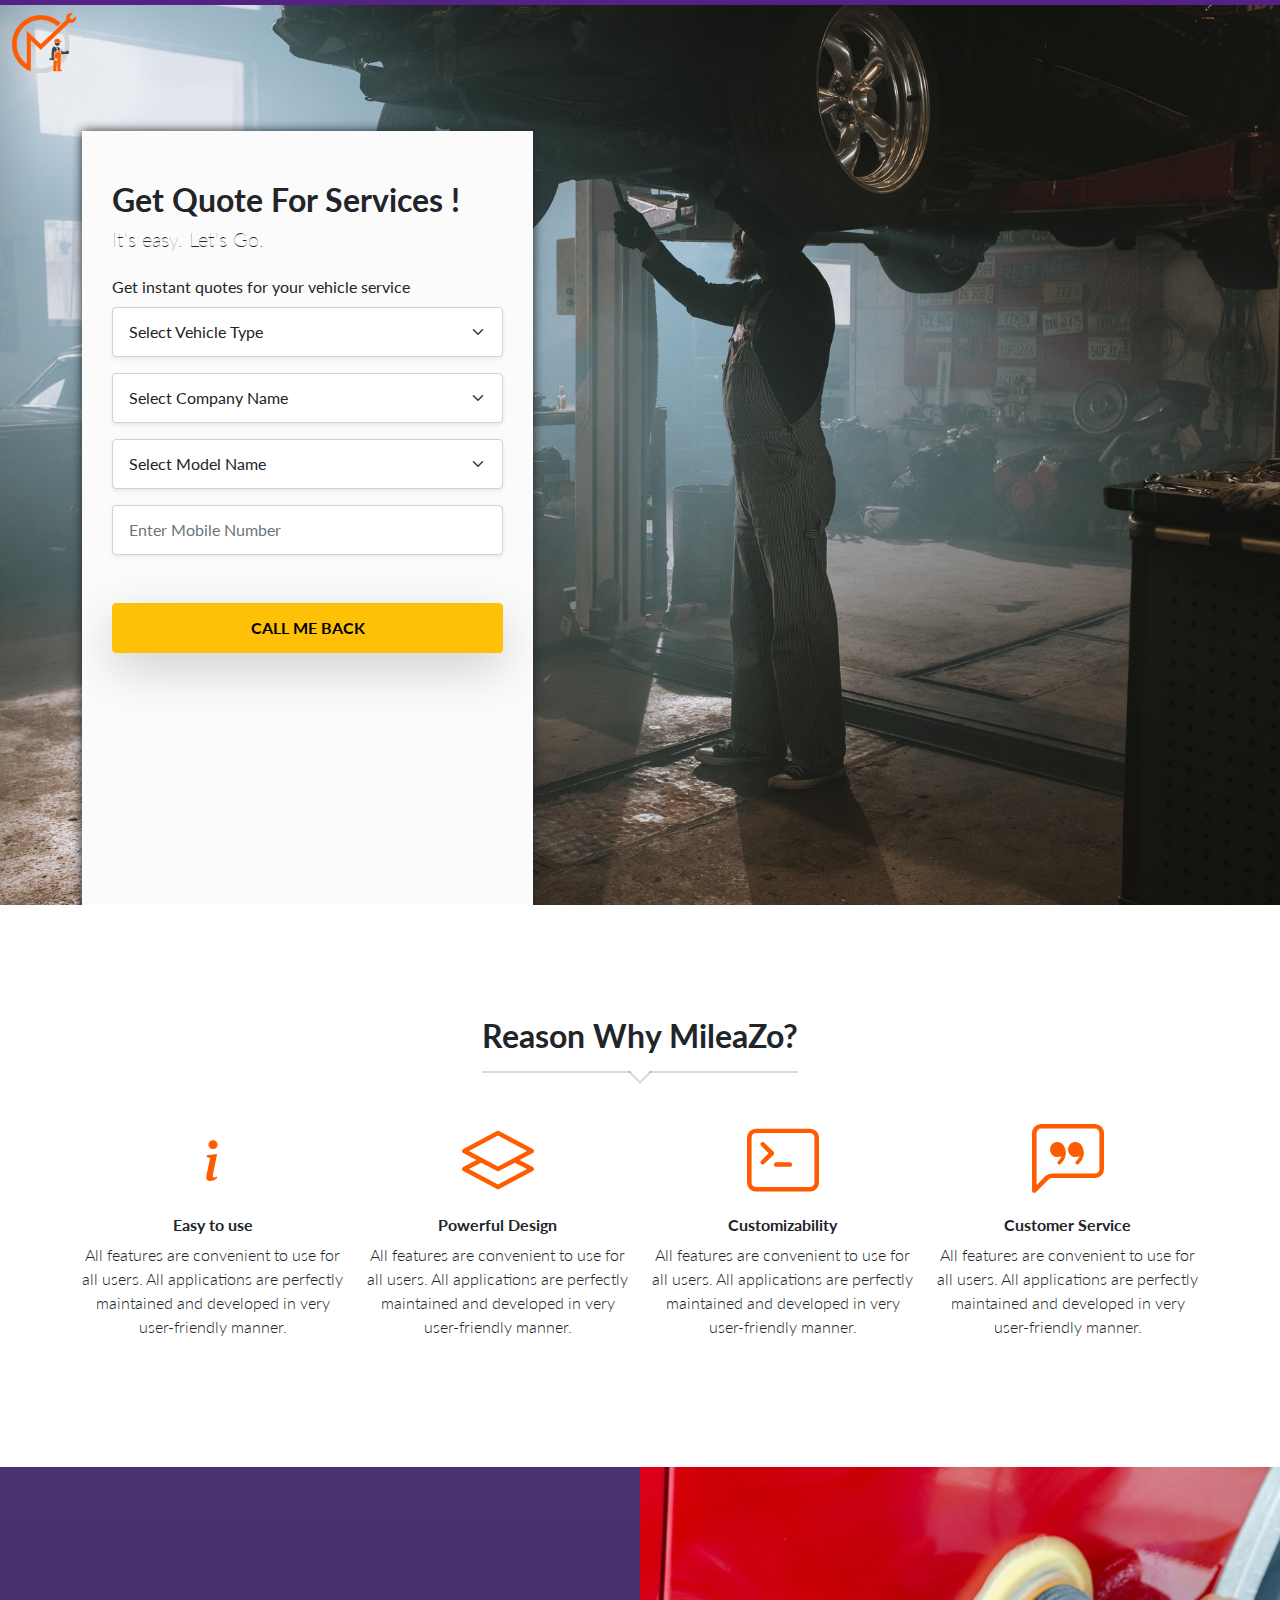
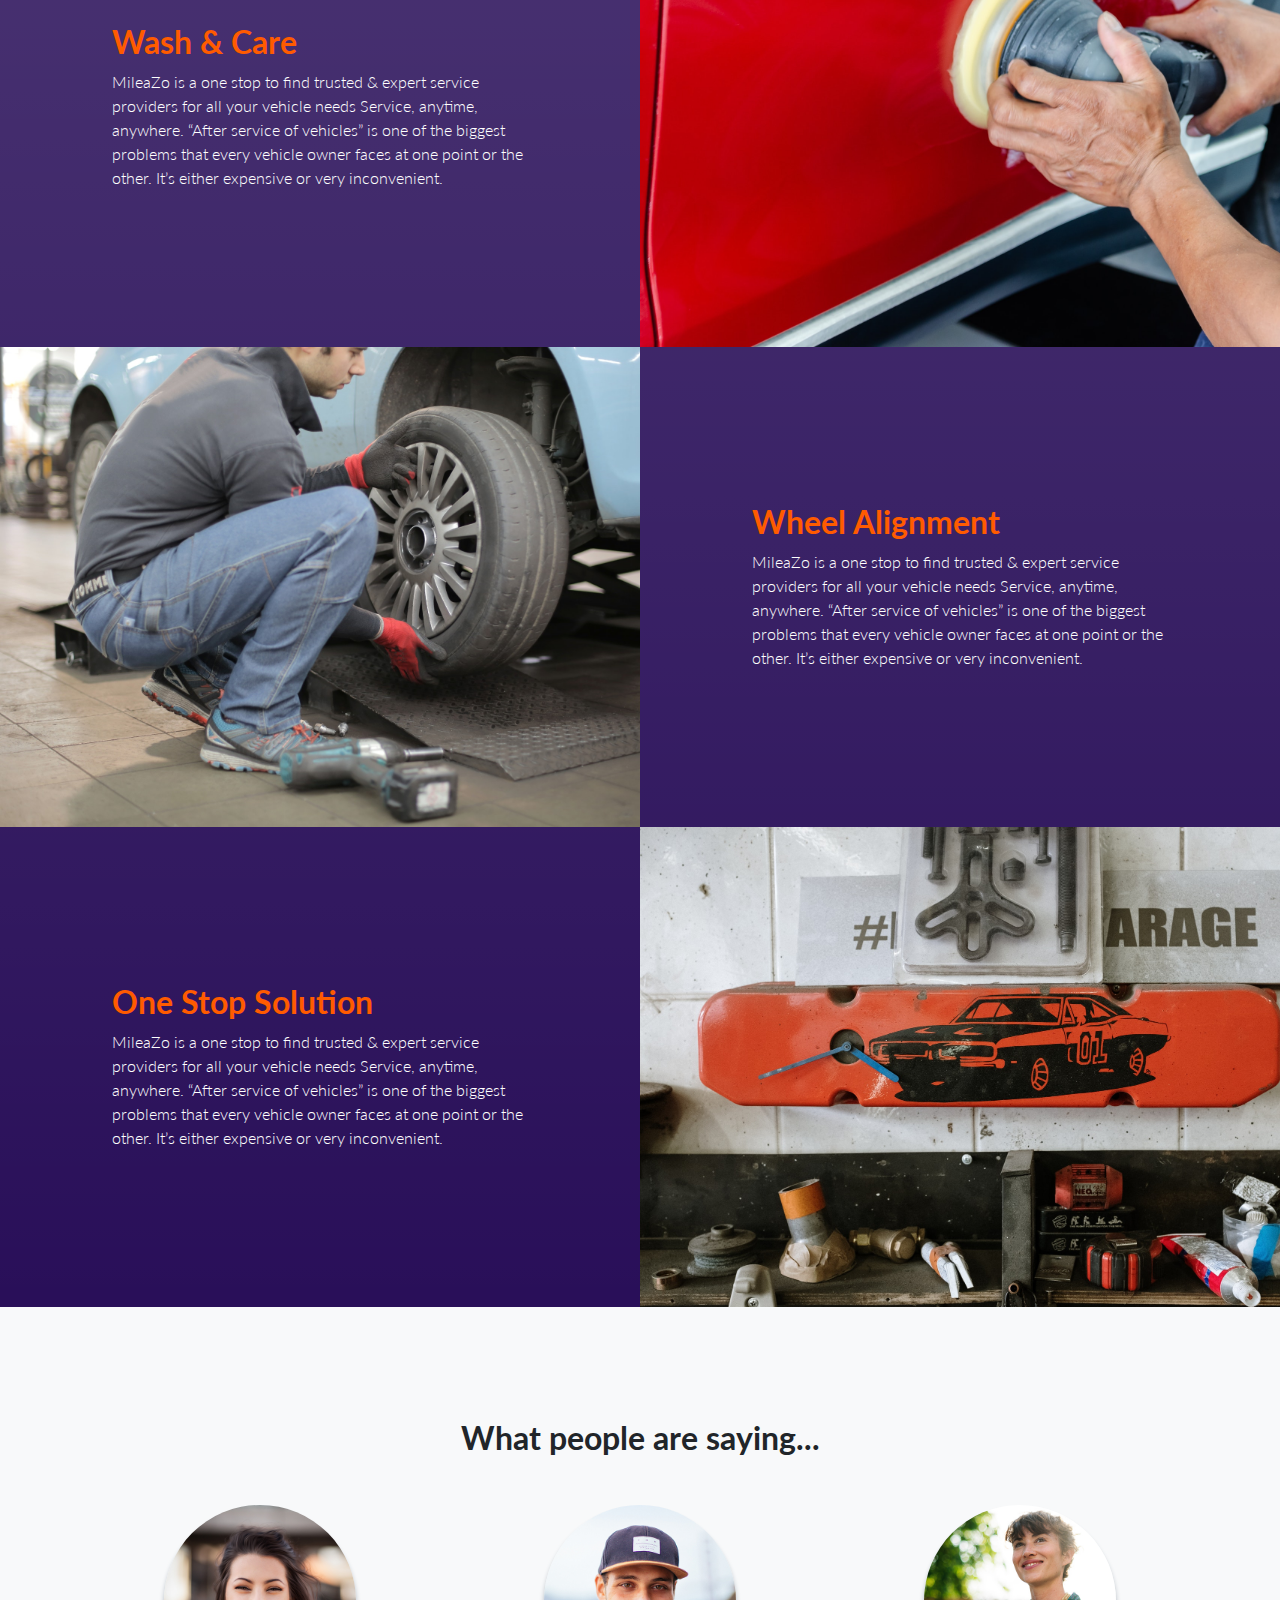
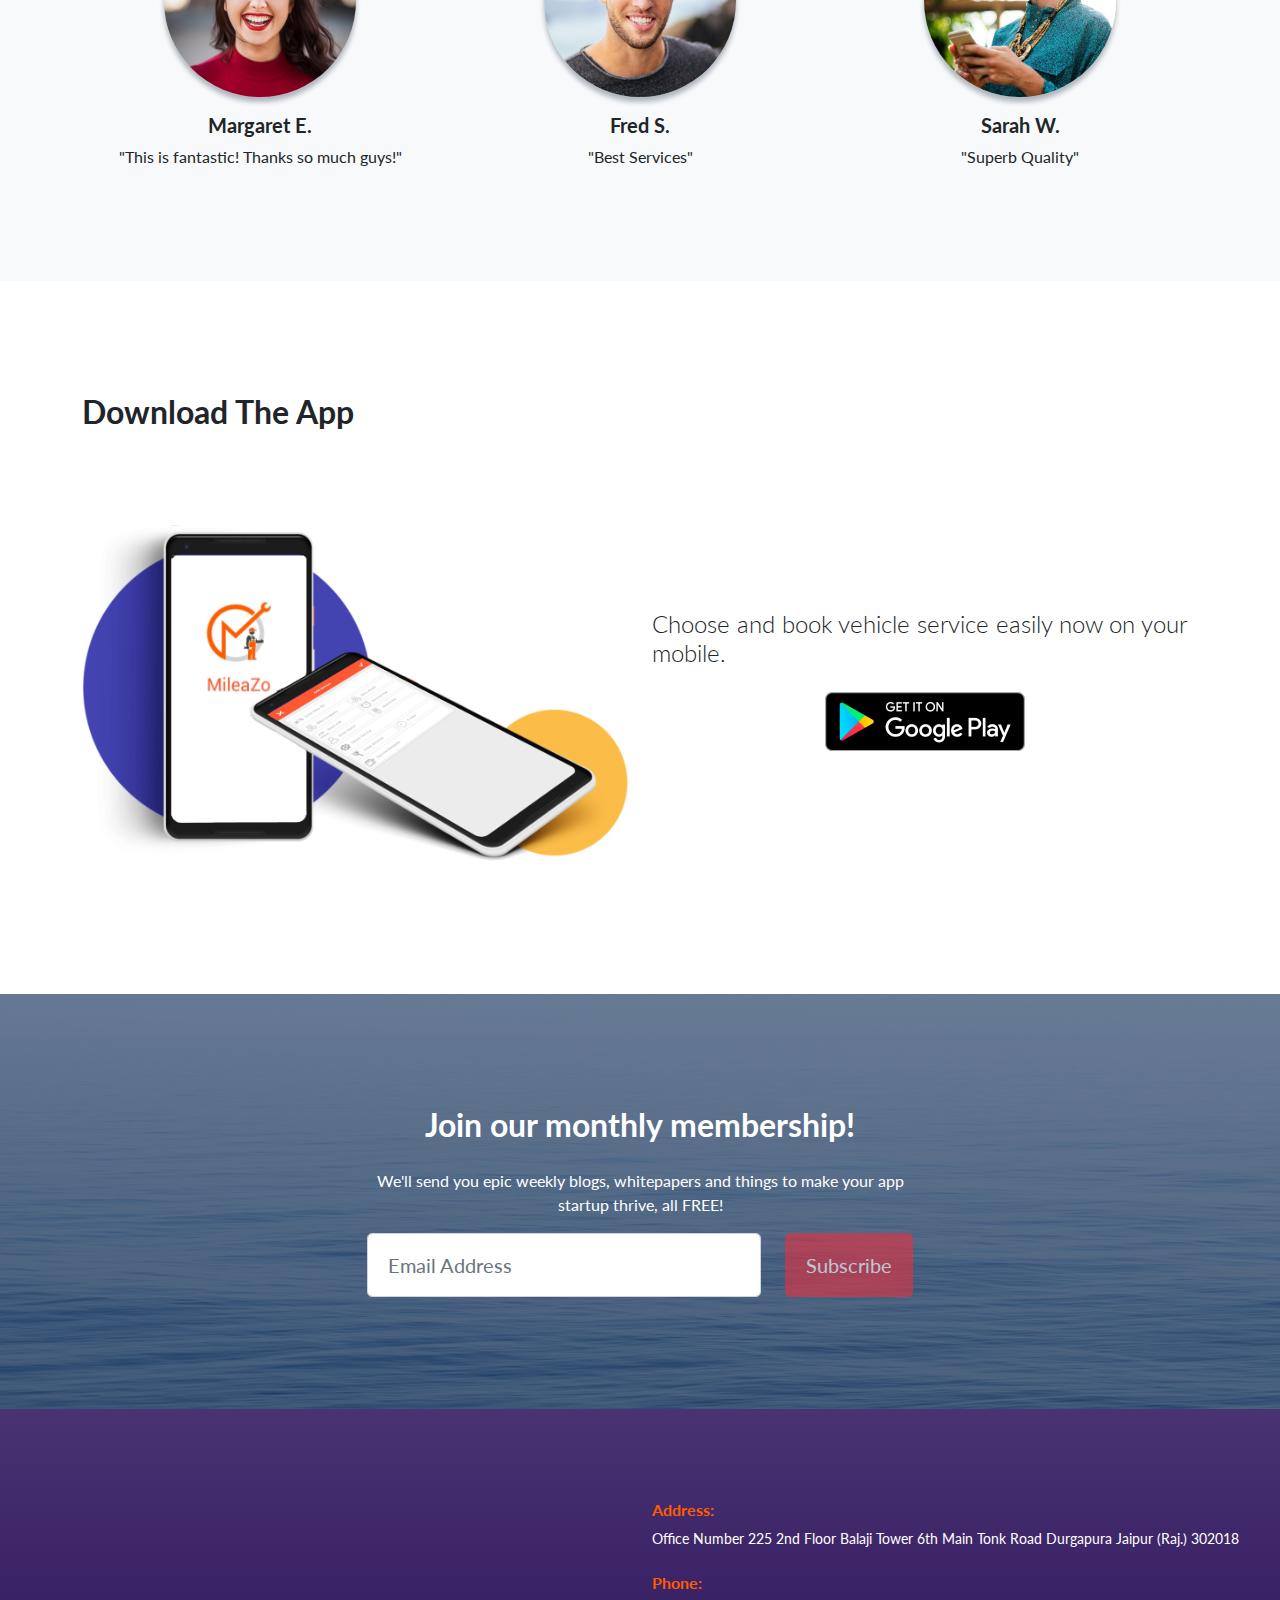
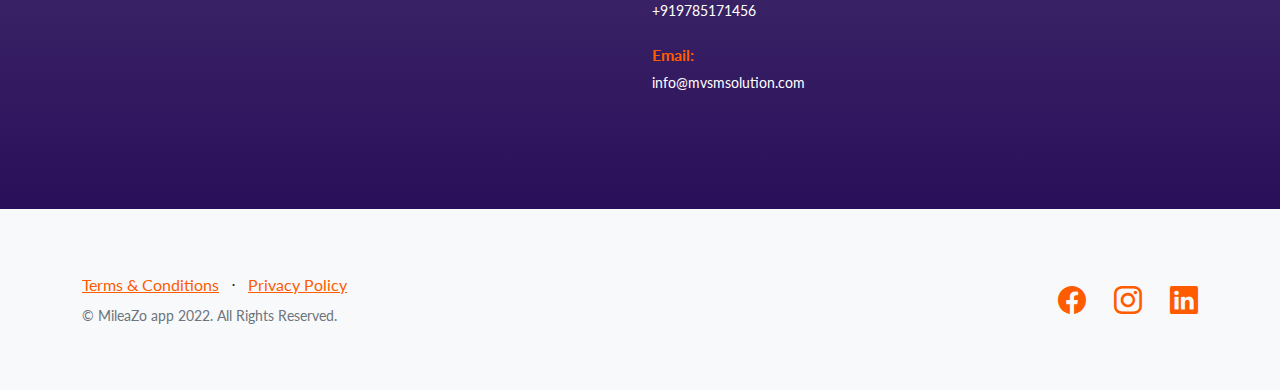
==== commit 0b4b6404: "Updated Office Address" ====
--- a/CarServiceApp/index.html
+++ b/CarServiceApp/index.html
@@ -339,7 +339,7 @@
                             <h6 class="text-primary">
                                 Address:
                             </h6>
-                            <p class="mb-0"><span class="fw-bold"></span> 307 Basement mahaveer Nagar first near durgapura railway station 80 feet road Jaipur, Rajasthan</p>
+                            <p class="mb-0"><span class="fw-bold"></span>Office Number 225 2nd Floor Balaji Tower 6th Main Tonk Road Durgapura Jaipur (Raj.) 302018</p>
                         </div>
                         <div class="mb-4">
                             <h6 class="text-primary">
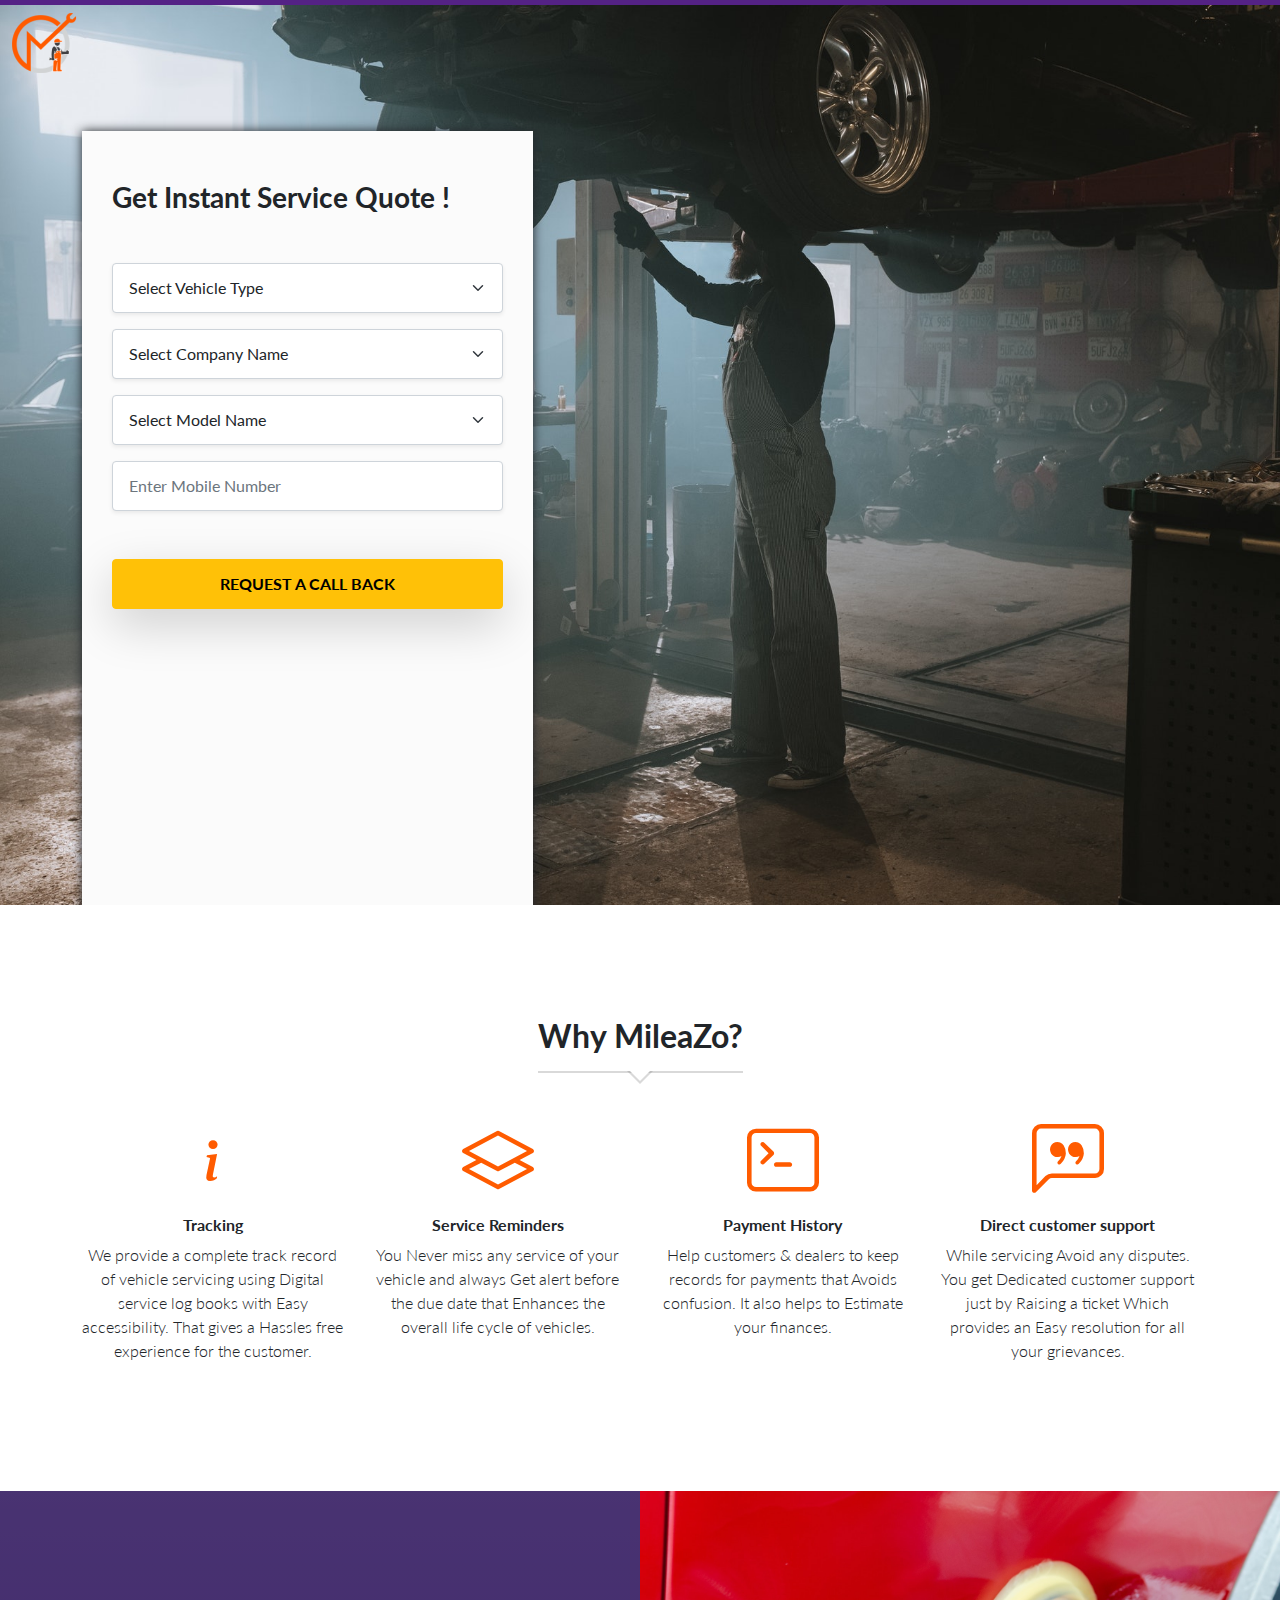
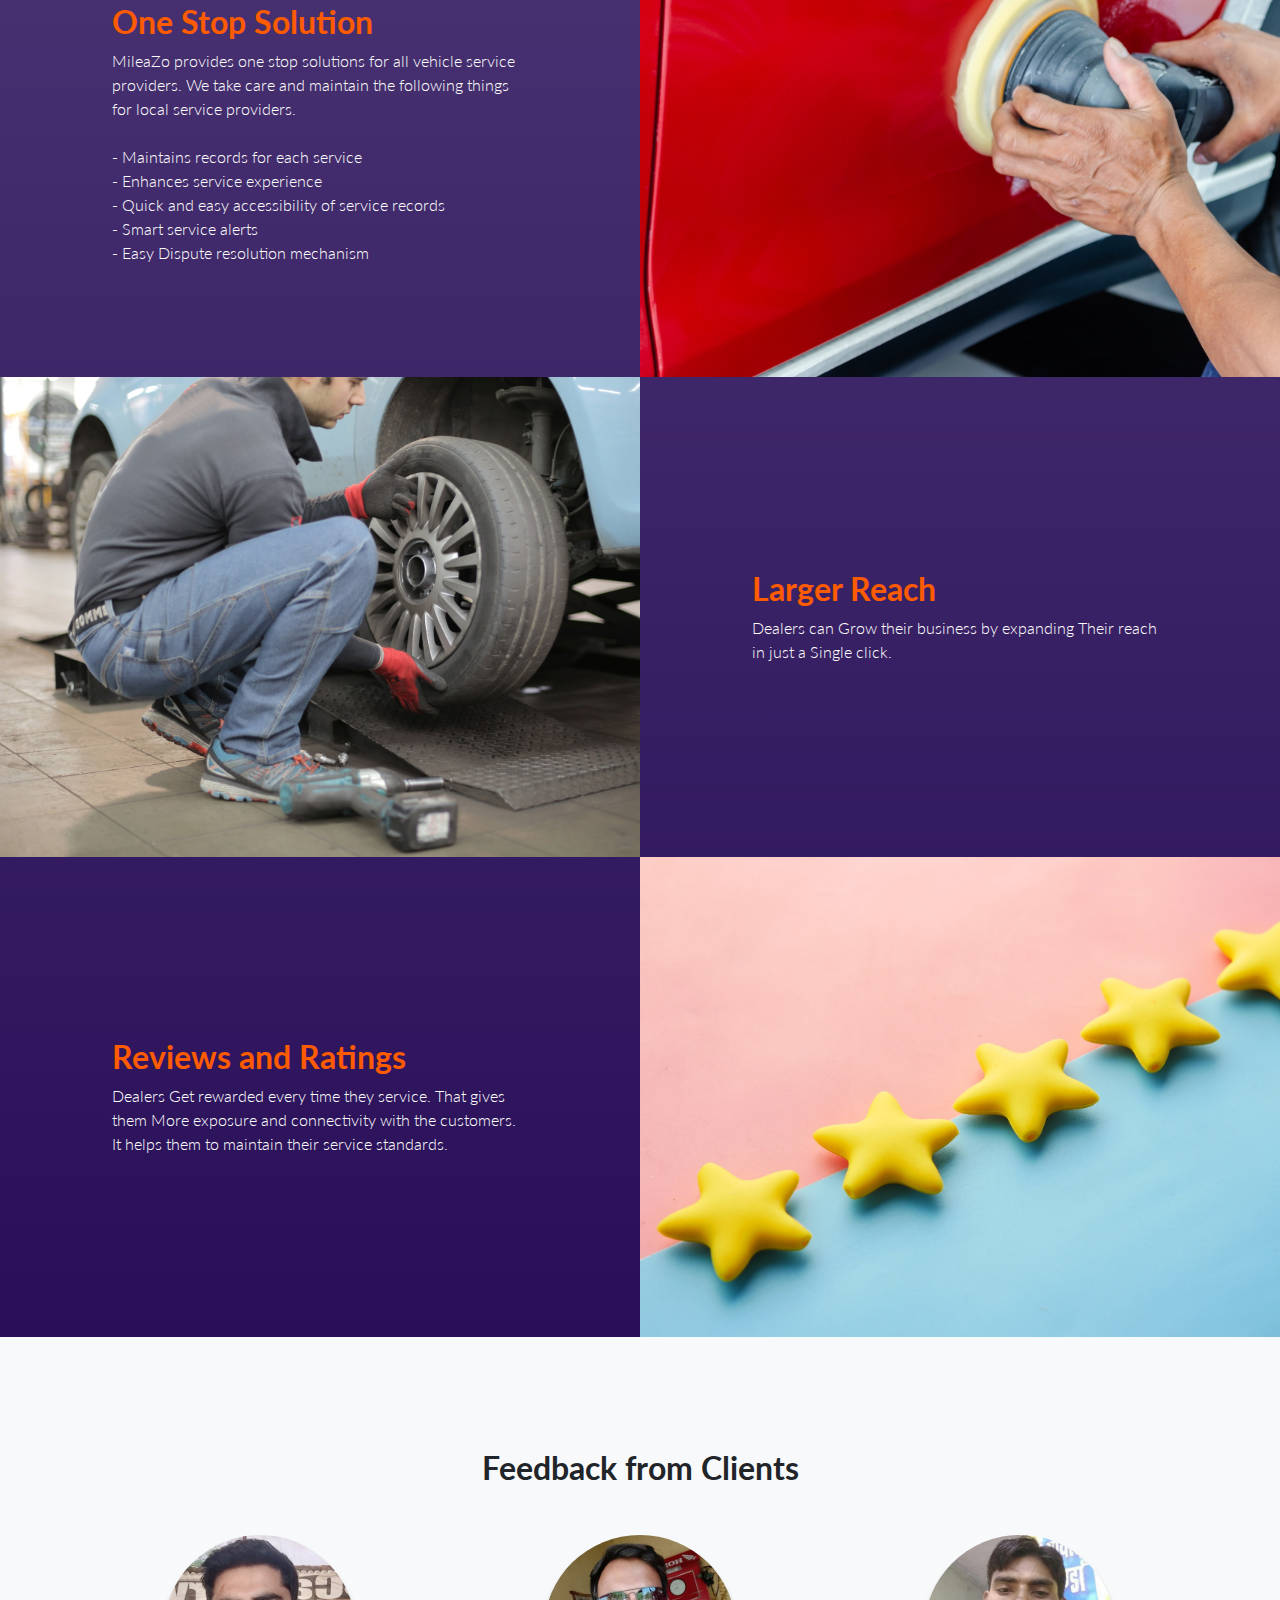
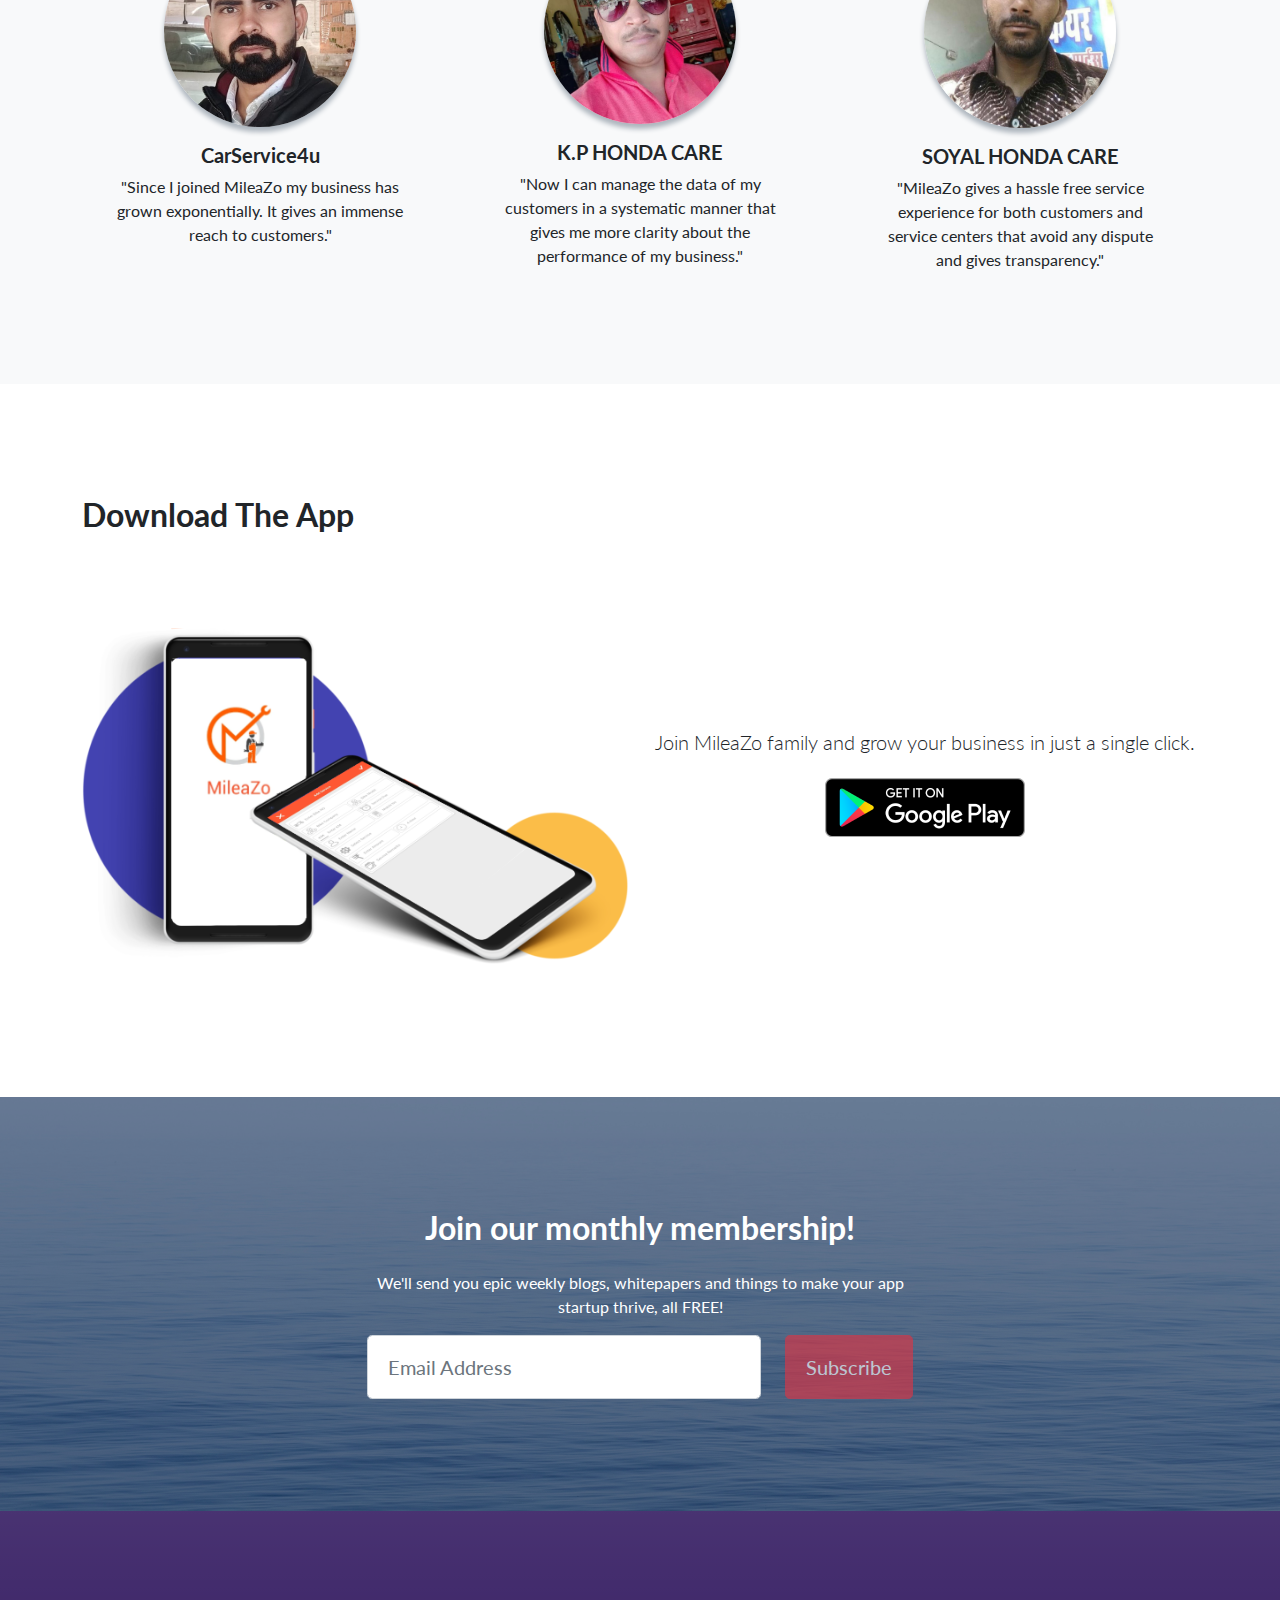
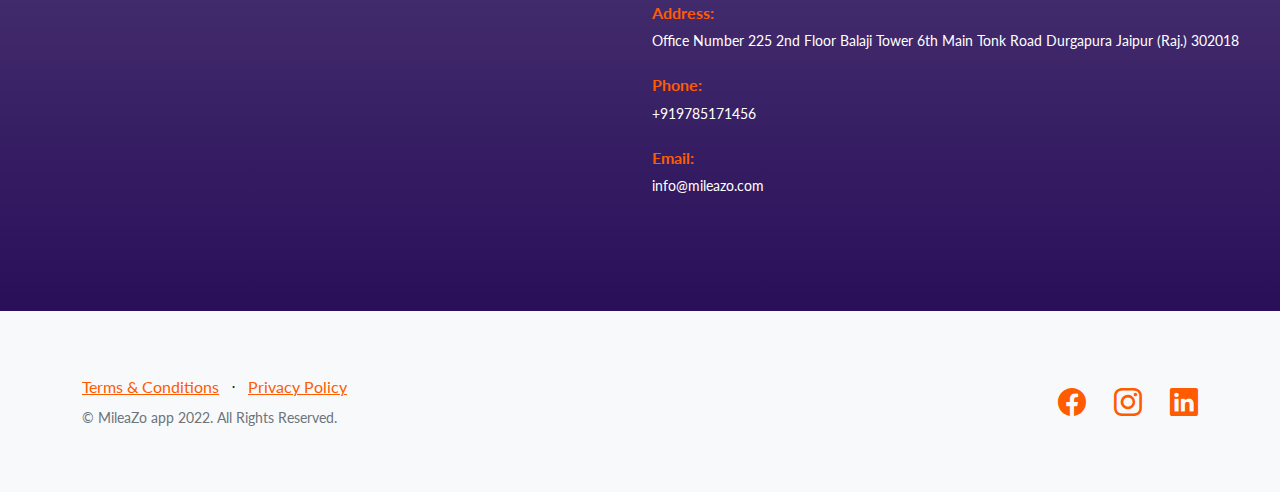
==== commit 92402754: "Updated 14:01 22-02-22" ====
--- a/CarServiceApp/index.html
+++ b/CarServiceApp/index.html
@@ -47,29 +47,24 @@
                     <div class="col-lg-5 position-relative">
                         <div class="masthead-form">
                             <!-- Page heading-->
-                            <h2 class="mb-2">Get Quote For Services !</h2>
-                            <h5 class="mb-4 fw-lighter">It's easy. Let's Go.</h5>
+                            <h3 class="mb-5">Get Instant Service Quote !</h3>
                             <!-- Signup form-->
                             <form class="form-subscribe" id="contactForm" action="javascript:sendmail()" method="post">
-                                  <div class="row mb-2">
-                                    <div class="col">
-                                        <span>
-                                            Get instant quotes for your vehicle service
-                                        </span>
-                                    </div>
-                                  </div>
                                   <div class="row mb-3">
                                     <div class="col">
                                         <select id="vehicletype" class="form-select form-control form-control-sm shadow-sm" aria-label="Default select example" required>
-                                            <option selected>Select Vehicle Type</option>
-                                            <option value="1">Two Wheeler</option>
-                                            <option value="2">Four Wheeler</option>
+                                            <option value="0" selected>Select Vehicle Type</option>
+                                            <option value="2">Two Wheeler</option>
+                                            <option value="4">Four Wheeler</option>
                                           </select>
                                     </div>
                                    </div>
                                    <div class="row mb-3">
                                     <div class="col">
-                                        <select class="form-select form-control form-control-sm shadow-sm" id="brand" aria-label="Default select example" required>
+                                        <select class="form-select form-control form-control-sm shadow-sm" id="bselect" aria-label="Default select example" required>
+                                            <option selected>Select Company Name</option>
+                                          </select>
+                                        <select class="form-select form-control form-control-sm shadow-sm" style="display:none;" id="btwowheeler" aria-label="Default select example" required>
                                             <option selected>Select Company Name</option>
                                             <option value="TVS">TVS</option>
                                             <option value="Hero">Hero</option>
@@ -85,12 +80,39 @@
                                             <option value="KTM">KTM</option>
                                             <option value="ACTIVA">ACTIVA</option>
                                           </select>
+                                          <select class="form-select form-control form-control-sm shadow-sm" style="display:none;" id="bfourwheeler" aria-label="Default select example" required>
+                                            <option selected>Select Company Name</option>
+                                            <option>MARUTI SUZUKI</option>
+                                                <option>MAHINDRA</option>
+                                                <option>TATA</option>
+                                                <option>HONDA</option>
+                                                <option>TOYOTA</option>
+                                                <option>CHEVROLET</option>
+                                                <option>NISSAN</option>
+                                                <option>RANAULT</option>
+                                                <option>FORD</option>
+                                                <option>SKODA</option>
+                                                <option>HYUNDAI</option>
+                                                <option>VOLKSWAGEN</option>
+                                                <option>LAND ROVER</option>
+                                                <option>BMW</option>
+                                                <option>AUDI</option>
+                                                <option>JEEP</option>
+                                                <option>JAGUAR</option>
+                                                <option>MERCEDES-BENZ</option>
+                                                <option>MG</option>
+                                                <option>KIA</option>
+                                                <option>DATSUN</option>
+                                                <option>FIAT</option>
+                                          </select>
                                     </div>
                                    </div>
                                    <div class="row mb-3">
                                     <div class="col">
-                                        <select class="form-select form-control form-control-sm shadow-sm" id="vehicle" aria-label="Default select example" required>
+                                        <select id="modelselect" class="form-select form-control form-control-sm shadow-sm" aria-label="Default select example" required>
                                             <option selected>Select Model Name</option>
+                                          </select>
+                                        <select id="tvs" class="form-select form-control form-control-sm shadow-sm" style="display:none;" aria-label="Default select example" required>
                                             <option value="Ntorq 125">Ntorq 125</option>
                                             <option value="Apache RTR 160 4V">Apache RTR 160 4V</option>
                                             <option value="Apache RTR 180">Apache RTR 180</option>
@@ -109,21 +131,308 @@
                                             <option value="XL HD">XL HD</option>
                                             <option value="Radeon">Radeon</option>
                                             <option value="TVS max 100">TVS max 100</option>
-                                            <option value="Splendor Plus">Splendor Plus</option>
-                                            <option value="Passion Pro">Passion Pro</option>
-                                            <option value="HF Deluxe">HF Deluxe</option>
-                                            <option value="HF Deluxe i3s">HF Deluxe i3s</option>
-                                            <option value="Glamour 125">Glamour 125</option>
-                                            <option value="Super Splendor">Super Splendor</option>
-                                            <option value="Passion Pro i3S">Passion Pro i3S</option>
-                                            <option value="Glamour">Glamour</option>
-                                            <option value="Passion Xpro">Passion Xpro</option>
                                           </select>
+                                          <select id="hero" class="form-select form-control form-control-sm shadow-sm" style="display:none;" aria-label="Default select example" required>
+                                            <option>Splendor Plus</option>
+                                            <option>Passion Pro</option>
+                                            <option>HF Deluxe</option>
+                                            <option>HF Deluxe i3s</option>
+                                            <option>Glamour 125</option>
+                                            <option>Super Splendor</option>
+                                            <option>Passion Pro i3S</option>
+                                            <option>Glamour</option>
+                                            <option>Passion Xpro</option>
+                                            <option>Maestro Edge</option>
+                                            <option>Glamour Fi</option>
+                                            <option>Splendor iSMART 110</option>
+                                            <option>Xtreme Sports</option>
+                                            <option>Karizma ZMR</option>
+                                            <option>Splendor Pro</option>
+                                            <option>Duet</option>
+                                            <option>Pleasure</option>
+                                            <option>Xtreme 200R</option>
+                                            <option>HF Deluxe Eco</option>
+                                            <option>Achiever</option>
+                                            <option>HF Dawn</option>
+                                            <option>HF Deluxe</option>
+                                            <option>CD Deluxe</option>
+                                          </select>
+                                        <select id="honda" class="form-select form-control form-control-sm shadow-sm" style="display:none;" aria-label="Default select example" required>
+                                                                            <option>X-Blade</option>
+                                                                            <option>Activa 5G</option>
+                                                                            <option>CB Shine SP</option>
+                                                                            <option>CB Hornet 160R</option>
+                                                                            <option>Livo</option>
+                                                                            <option>CB Unicorn 160</option>
+                                                                            <option>Grazia</option>
+                                                                            <option>CB Shine</option>
+                                                                            <option>Dio</option>
+                                                                            <option>Navi</option>
+                                                                            <option>CBR 250R</option>
+                                                                            <option>Activa 125</option>
+                                                                            <option>CB Unicorn 150</option>
+                                                                            <option>Aviator</option>
+                                                                            <option>CD 110 Dream</option>
+                                                                            <option>Activa i</option>
+                                                                            <option>Dream Yuga</option>
+                                                                            <option>Cliq</option>
+                                                                            <option>Gold Wing</option>
+                                                                            <option>Dream Neo</option>
+                                                                            <option>CBR 1000RR</option>
+                                                                            <option>CBR 650F</option>
+                                                                            <option>CB 1000R</option>
+                                                                            <option>CRF1000L Africa Twin</option>
+                                        </select>
+                                        <select id="bajaj" class="form-select form-control form-control-sm shadow-sm" style="display:none;" aria-label="Default select example" required>
+                                                                            <option>Pulsar 150</option>
+                                                                            <option>CT 100</option>
+                                                                            <option>Pulsar 200 NS</option>
+                                                                            <option>Avenger Street 220</option>
+                                                                            <option>Dominar 400</option>
+                                                                            <option>Pulsar 220</option>
+                                                                            <option>V15</option>
+                                                                            <option>Pulsar NS160</option>
+                                                                            <option>Pulsar RS 200</option>
+                                                                            <option>Pulsar 180</option>
+                                                                            <option>Avenger Street 180</option>
+                                                                            <option>Discover 110</option>
+                                                                            <option>Platina 100</option>
+                                                                            <option>V12</option>
+                                                                            <option>Discover 125</option>
+                                                                            <option>Avenger Cruise 220</option>
+                                                                            <option>Kawasaki Caliber</option>
+                                        </select>
+                                        <select id="yamaha" class="form-select form-control form-control-sm shadow-sm" style="display:none;" aria-label="Default select example" required>
+                                                                    <option>R15 V3.0</option>
+                                                                        <option>FZ S V2.0 FI</option>
+                                                                        <option>FZ 25</option>
+                                                                        <option>Fazer 25</option>
+                                                                        <option>FZ V2.0 FI</option>
+                                                                        <option>YZF R1</option>
+                                                                        <option>Fazer V2.0 FI</option>
+                                                                        <option>Fascino</option>
+                                                                        <option>Saluto</option>
+                                                                        <option>SZ RR V2.0</option>
+                                                                        <option>YZF R3</option>
+                                                                        <option>Cygnus Ray ZR</option>
+                                                                        <option>Alpha</option>
+                                                                        <option>YZF R15S</option>
+                                                                        <option>Saluto RX</option>
+                                                                        <option>MT-09</option>
+                                                                        <option>RAY Z</option>
+                                        </select>
+                                        <select id="suzuki" class="form-select form-control form-control-sm shadow-sm" style="display:none;" aria-label="Default select example" required>
+                                                                <option>Intruder</option>
+                                                                <option>Gixxer</option>
+                                                                <option>Burgman</option>
+                                                                <option>Hayabusa</option>
+                                                                <option>Gixxer SF</option>
+                                                                <option>Intruder M1800R</option>
+                                                                <option>New Access 125</option>
+                                                                <option>GSX-S750</option>
+                                                                <option>GSX R1000</option>
+                                                                <option>Lets</option>
+                                                                <option>Hayate EP</option>
+                                                                <option>GSX S1000F</option>
+                                                                <option>GSX-R1000R</option>
+                                                                <option>V-Strom 650XT</option>
+                                                                <option>V-Strom 1000</option>
+                                                                <option>GSX S1000</option>
+                                                                <option>RM-Z250</option>
+                                                                <option>RM-Z450</option>
+                                        </select>
+                                        <select id="royalenfield" class="form-select form-control form-control-sm shadow-sm" style="display:none;" aria-label="Default select example" required>
+                                                                <option>Classic 350</option>
+                                                                <option>Thunderbird 350X</option>
+                                                                <option>Bullet 350</option>
+                                                                <option>Classic 500</option>
+                                                                <option>Thunderbird 350</option>
+                                                                <option>Himalayan</option>
+                                                                <option>Bullet 500</option>
+                                                                <option>Thunderbird 500X</option>
+                                                                <option>Thunderbird 500</option>
+                                                                <option>Classic Chrome</option>
+                                                                <option>Classic Desert Storm</option>
+                                        </select>
+                                        <select id="heroelectric" class="form-select form-control form-control-sm shadow-sm" style="display:none;" aria-label="Default select example" required>
+                                                            <option>Flash</option>
+                                                            <option>Maxi</option>
+                                                            <option>Optima Plus</option>
+                                                            <option>Photon</option>
+                                                            <option>NYX</option>
+                                                            <option>Cruz</option>
+                                                            <option>E-Sprint</option>
+                                                            <option>Wave Dx</option>
+                                        </select>
+                                        <select id="okinawa" class="form-select form-control form-control-sm shadow-sm" style="display:none;" aria-label="Default select example" required>
+                                                        <option>Praise</option>
+                                                        <option>Ridge</option>
+                                                        <option>Ridge Plus</option>
+                                        </select>
+                                        <select id="piaggio" class="form-select form-control form-control-sm shadow-sm" style="display:none;" aria-label="Default select example" required>
+                                                    <option>Vespa</option>
+                                                    <option>Vespa 150</option>
+                                                    <option>Vespa 70th Anniversary Edition</option>
+                                        </select>
+                                        <select id="mahindra" class="form-select form-control form-control-sm shadow-sm" style="display:none;" aria-label="Default select example" required>
+                                                    <option>Mojo</option>
+                                                    <option>Centuro</option>
+                                                    <option>Gusto</option>
+                                                    <option>Centuro Rockstar</option>
+                                                    <option>Gusto 125</option>
+                                        </select>
+                                        <select id="ktm" class="form-select form-control form-control-sm shadow-sm" style="display:none;" aria-label="Default select example" required>
+                                                    <option>RC 390</option>
+                                                    <option>RC 200</option>
+                                                    <option>390 Duke</option>
+                                                    <option>200 Duke</option>
+                                                    <option>250 Duke</option>
+                                        </select>
+                                        <select id="activa" class="form-select form-control form-control-sm shadow-sm" style="display:none;" aria-label="Default select example" required>
+                                            <option>Old</option>
+                                            <option>N/M</option>
+                                        </select>
+                            <!-- cars models from here -->
+                                        <select id="marutisuzuki" class="form-select form-control form-control-sm shadow-sm" style="display:none;" aria-label="Default select example" required>
+                                                <option>800cc</option>
+                                                <option>OMNI VAN</option>
+                                                <option>1000/ESTEEM</option>
+                                                <option>GYPSY</option>
+                                                <option>ZEN</option>
+                                                <option>GYPSY KING</option>
+                                                <option>ALTO</option>
+                                                <option>VERSA</option>
+                                                <option>WAGON R</option>
+                                                <option>BALENO</option>
+                                                <option>800CC AC</option>
+                                                <option>GRAND VITARA</option>
+                                                <option>SWIFT</option>
+                                                <option>SWIFT/SWIFT DEZIRA DIESEL</option>
+                                                <option>SWFIT DEZIRA</option>
+                                                <option>ALTO K10</option>
+                                                <option>ALTO 800</option>
+                                                <option>ERTIGA</option>
+                                                <option>WAGONR NEW</option>
+                                                <option>SWFIT NEW</option>
+                                                <option>CELERIO-155</option>
+                                                <option>CELERIO-165</option>
+                                                <option>CIAZ</option>
+                                                <option>STINGRAY</option>
+                                                <option>BELENO NEW</option>
+                                                <option>S-CROSS</option>
+                                                <option>BREZZA</option>
+                                                <option>IGNIS</option>
+                                                <option>DESIRE</option>
+                                                <option>SUPER CARRY</option>
+                                                <option>RITZ</option>
+                                        </select>
+                                        <select id="mahindra" class="form-select form-control form-control-sm shadow-sm" style="display:none;" aria-label="Default select example" required>
+                                            <option>SCORPIO slx4WD</option>
+                                                <option>XYLO</option>
+                                                <option>GIO</option>
+                                                <option>MAXXIMO CARRIER</option>
+                                                <option>MAXXIMO MINIVAN</option>
+                                                <option>SCORPIO MHAWK (ALL NEW)</option>
+                                                <option>XYLO MEAGLE</option>
+                                                <option>XYLO MHAWK</option>
+                                                <option>GENIO DC</option>
+                                                <option>THAR CRDe</option>
+                                                <option>VARITO</option>
+                                                <option>XUV 500</option>
+                                                <option>QUANTAO</option>
+                                                <option>REXTON</option>
+                                                <option>THAR CRDE BS IV</option>
+                                                <option>THAR DI</option>
+                                                <option>XYLO mDI CRDe</option>
+                                                <option>ZENIO</option>
+                                                <option>BOLERO VLx</option>
+                                                <option>NEW GEN SCORPIO S4/S10</option>
+                                                <option>REXTON AT/MT</option>
+                                                <option>e20</option>
+                                                <option>JEETO</option>
+                                                <option>TUV 300NEW</option>
+                                                <option>KUV 100</option>
+                                                <option>NUVOSPORTS</option>
+                                                <option>SUPRO</option>
+                                                <option>AL TURAS G4</option>
+                                                <option>MARAZZO (CUSTOMIZED)</option>
+                                                <option>NEW XUV500(CUSTOMIZED)</option>
+                                                <option>TUV 300 PLUS</option>
+                                                <option>XUV300(CUSTOMIZED)</option>
+                                                <option>JEEP/OMMANDOR</option>
+                                                <option>BOLERO</option>
+                                                <option>VOYAGER</option>
+                                                <option>LOGAN</option>
+                                                <option>BOLERO MAXI TRUCK BS</option>
+                                                <option>MAX TRUCK</option>
+                                                <option>BOLERO CAMRER</option>
+                                                <option>BOLERO PUK UP EXTRA</option>
+                                    </select>
+                                    <select id="tata" class="form-select form-control form-control-sm shadow-sm" style="display:none;" aria-label="Default select example" required>
+                                            <option>SUMO 4*4/ SAFARI</option>
+                                            <option>ESTATE/EISRRA/SUMO DLX</option>
+                                            <option>INDICA MECH STR</option>
+                                            <option>SUMO SE MECH STR</option>
+                                            <option>INDICA PAS</option>
+                                            <option>SUMO 2000 MECH STR</option>
+                                            <option>SUMO 2000 PAS/EZI</option>
+                                            <option>207 DI PAS</option>
+                                            <option>207 DI MECH STR</option>
+                                            <option>INDIGO</option>
+                                            <option>INDIGO MARINA</option>
+                                            <option>SPACIO</option>
+                                            <option>SPACIO EXZ</option>
+                                            <option>ACE</option>
+                                            <option>INDICA VISTA</option>
+                                            <option>WINGER</option>
+                                            <option>INDIGO MANZA</option>
+                                            <option>NANO</option>
+                                            <option>MAGIC IRIS/ACE ZIP</option>
+                                            <option>ARIA</option>
+                                            <option>VENTURE</option>
+                                            <option>SAFARI STORME</option>
+                                            <option>SUPER ACE</option>
+                                            <option>TATA ZIP</option>
+                                            <option>XENON</option>
+                                            <option>ZEST</option>
+                                            <option>BOLT</option>
+                                            <option>NANO TWIST</option>
+                                            <option>HEXA</option>
+                                            <option>TIAGO</option>
+                                            <option>NEXON</option>
+                                            <option>TIGOR</option>
+                                            <option>XENON YODHA</option>
+                                            <option>HARRIER</option>
+                                            <option>SUMO</option>
+                                    </select>
+                                    <select id="honda" class="form-select form-control form-control-sm shadow-sm" style="display:none;" aria-label="Default select example" required>
+                                            <option>ACCORD</option>
+                                            <option>HONDA CITY IT/IZ</option>
+                                            <option>HONDA CITY LQ</option>
+                                            <option>CRV</option>
+                                            <option>HONDA CITY LK</option>
+                                            <option>V-TECH</option>
+                                            <option>CIVIC</option>
+                                            <option>CIVIC HYBRID</option>
+                                            <option>JAZZ</option>
+                                            <option>HONDA CITY EX-A/LX-A</option>
+                                            <option>BRIO</option>
+                                            <option>AMAZE</option>
+                                            <option>HONDA CITY NEW</option>
+                                            <option>MOBILIO</option>
+                                            <option>JAZZ NEW</option>
+                                            <option>ACCORD WHEEL SIZE 17"</option>
+                                            <option>ACCORD WHEEL SIZE 18"</option>
+                                            <option>CITY NEW</option>
+                                            <option>WR-V</option>
+                                            <option>NEW CIVIC (customized)</option>
+                                            <option>BRV</option>
+                                </select>
                                     </div>
                                    </div>
                                    <div class="row mb-5">
                                     <div class="col">
-                                        <input type="text" class="form-control shadow-sm" id="mobile" placeholder="Enter Mobile Number" required>
+                                        <input type="text" class="form-control shadow-sm"  id="mobile" placeholder="Enter Mobile Number" required>
                                     </div>
                                    </div>
                                 <!-- Email address input-->
@@ -142,7 +451,7 @@
                                     </div>
                                 </div> -->
                                 <div class="row">
-                                    <div class="d-grid"><button class="btn btn-warning btn-md shadow-lg" id="submitButton" type="submit"><span class="text-uppercase fw-bolder">Call me back</span></button></div>
+                                    <div class="d-grid"><button class="btn btn-warning btn-md shadow-lg" id="submitButton" type="submit"><span class="text-uppercase fw-bolder">Request a Call Back</span></button></div>
                                 </div>
                                 <!-- Submit success message-->
                                 <!---->
@@ -171,36 +480,36 @@
             <div class="container">
                 <h2 class="mb-5">
                     <span class="arrow_box">
-                        Reason Why MileaZo?
+                        Why MileaZo?
                     </span>
                 </h2>
                 <div class="row">
                     <div class="col-6 col-lg-3">
                         <div class="features-icons-item mx-auto mb-5 mb-lg-0 mb-lg-3">
                             <div class="features-icons-icon d-flex"><i class="bi-info m-auto text-primary"></i></div>
-                            <h6>Easy to use</h6>
-                            <p class="lead mb-0">All features are convenient to use for all users. All applications are perfectly maintained and developed in very user-friendly manner.</p>
+                            <h6>Tracking</h6>
+                            <p class="lead mb-0">We provide a complete track record of vehicle servicing using Digital service log books with Easy accessibility. That gives a Hassles free experience for the customer.</p>
                         </div>
                     </div>
                     <div class="col-6 col-lg-3">
                         <div class="features-icons-item mx-auto mb-5 mb-lg-0 mb-lg-3">
                             <div class="features-icons-icon d-flex"><i class="bi-layers m-auto text-primary"></i></div>
-                            <h6>Powerful Design</h6>
-                            <p class="lead mb-0">All features are convenient to use for all users. All applications are perfectly maintained and developed in very user-friendly manner.</p>
+                            <h6>Service Reminders</h6>
+                            <p class="lead mb-0">You Never miss any service of your vehicle and always Get alert before the due date that Enhances the overall life cycle of vehicles.</p>
                         </div>
                     </div>
                     <div class="col-6 col-lg-3">
                         <div class="features-icons-item mx-auto mb-0 mb-lg-3">
                             <div class="features-icons-icon d-flex"><i class="bi-terminal m-auto text-primary"></i></div>
-                            <h6>Customizability</h6>
-                            <p class="lead mb-0">All features are convenient to use for all users. All applications are perfectly maintained and developed in very user-friendly manner.</p>
+                            <h6>Payment History</h6>
+                            <p class="lead mb-0">Help customers & dealers to keep records for payments that Avoids confusion. It also helps to Estimate your finances.</p>
                         </div>
                     </div>
                     <div class="col-6 col-lg-3">
                         <div class="features-icons-item mx-auto mb-0 mb-lg-3">
                             <div class="features-icons-icon d-flex"><i class="bi-chat-left-quote m-auto text-primary"></i></div>
-                            <h6>Customer Service</h6>
-                            <p class="lead mb-0">All features are convenient to use for all users. All applications are perfectly maintained and developed in very user-friendly manner.</p>
+                            <h6>Direct customer support</h6>
+                            <p class="lead mb-0">While servicing Avoid any disputes. You get Dedicated customer support just by Raising a ticket Which provides an Easy resolution for all your grievances.</p>
                         </div>
                     </div>
                 </div>
@@ -213,22 +522,29 @@
                 <div class="row g-0">
                     <div class="col-lg-6 order-lg-2 text-white showcase-img" style="background-image: url('assets/img/best-service.jpg')"></div>
                     <div class="col-lg-6 order-lg-1 my-auto showcase-text">
-                        <h2 class="text-primary">Wash & Care</h2>
-                        <p class="lead mb-0">MileaZo is a one stop to find trusted & expert service providers for all your vehicle needs Service, anytime, anywhere. “After service of vehicles” is one of the biggest problems that every vehicle owner faces at one point or the other. It’s either expensive or very inconvenient.                        </p>
+                        <h2 class="text-primary">One Stop Solution</h2>
+                        <p class="lead mb-0">MileaZo provides one stop solutions for all vehicle service providers. We take care and maintain the following things for local service providers.
+                            <br/>
+                            <br/>
+                            - Maintains records for each service<br/>
+                            - Enhances service experience<br/>
+                            - Quick and easy accessibility of service records<br/>
+                            - Smart service alerts<br/>
+                            - Easy Dispute resolution mechanism</p>
                     </div>
                 </div>
                 <div class="row g-0">
                     <div class="col-lg-6 text-white showcase-img" style="background-image: url('assets/img/service2.jpg')"></div>
                     <div class="col-lg-6 my-auto showcase-text">
-                        <h2 class="text-primary">Wheel Alignment</h2>
-                        <p class="lead mb-0">MileaZo is a one stop to find trusted & expert service providers for all your vehicle needs Service, anytime, anywhere. “After service of vehicles” is one of the biggest problems that every vehicle owner faces at one point or the other. It’s either expensive or very inconvenient.</p>
+                        <h2 class="text-primary">Larger Reach</h2>
+                        <p class="lead mb-0">Dealers can Grow their business by expanding Their reach in just a Single click.</p>
                     </div>
                 </div>
                 <div class="row g-0">
-                    <div class="col-lg-6 order-lg-2 text-white showcase-img" style="background-image: url('assets/img/service3.jpg')"></div>
+                    <div class="col-lg-6 order-lg-2 text-white showcase-img" style="background-image: url('assets/img/review&rating.jpg')"></div>
                     <div class="col-lg-6 order-lg-1 my-auto showcase-text">
-                        <h2 class="text-primary">One Stop Solution</h2>
-                        <p class="lead mb-0">MileaZo is a one stop to find trusted & expert service providers for all your vehicle needs Service, anytime, anywhere. “After service of vehicles” is one of the biggest problems that every vehicle owner faces at one point or the other. It’s either expensive or very inconvenient.</p>
+                        <h2 class="text-primary">Reviews and Ratings</h2>
+                        <p class="lead mb-0">Dealers Get rewarded every time they service. That gives them More exposure and connectivity with the customers. It helps them to maintain their service standards.</p>
                     </div>
                 </div>
             </div>
@@ -237,27 +553,27 @@
         <!-- Testimonials-->
         <section class="testimonials text-center bg-light">
             <div class="container">
-                <h2 class="mb-5">What people are saying...</h2>
+                <h2 class="mb-5">Feedback from Clients</h2>
                 <div class="row">
                     <div class="col-lg-4">
                         <div class="testimonial-item mx-auto mb-5 mb-lg-0">
-                            <img class="img-fluid rounded-circle mb-3" src="assets/img/testimonials-1.jpg" alt="..." />
-                            <h5>Margaret E.</h5>
-                            <p class="font-weight-light mb-0">"This is fantastic! Thanks so much guys!"</p>
+                            <img class="img-fluid rounded-circle mb-3" src="assets/img/testimonial1.jpeg" alt="..." />
+                            <h5>CarService4u</h5>
+                            <p class="font-weight-light mb-0">"Since I joined MileaZo my business has grown exponentially. It gives an immense reach to customers."</p>
                         </div>
                     </div>
                     <div class="col-lg-4">
                         <div class="testimonial-item mx-auto mb-5 mb-lg-0">
-                            <img class="img-fluid rounded-circle mb-3" src="assets/img/testimonials-2.jpg" alt="..." />
-                            <h5>Fred S.</h5>
-                            <p class="font-weight-light mb-0">"Best Services"</p>
+                            <img class="img-fluid rounded-circle mb-3" src="assets/img/testimonial2.jpeg" alt="..." />
+                            <h5>K.P HONDA CARE</h5>
+                            <p class="font-weight-light mb-0">"Now I can manage the data of my customers in a systematic manner that gives me more clarity about the performance of my business."</p>
                         </div>
                     </div>
                     <div class="col-lg-4">
                         <div class="testimonial-item mx-auto mb-5 mb-lg-0">
-                            <img class="img-fluid rounded-circle mb-3" src="assets/img/testimonials-3.jpg" alt="..." />
-                            <h5>Sarah W.</h5>
-                            <p class="font-weight-light mb-0">"Superb Quality"</p>
+                            <img class="img-fluid rounded-circle mb-3" src="assets/img/testimonial3.jpeg" alt="..." />
+                            <h5>SOYAL HONDA CARE</h5>
+                            <p class="font-weight-light mb-0">"MileaZo gives a hassle free service experience for both customers and service centers that avoid any dispute and gives transparency."</p>
                         </div>
                     </div>
                 </div>
@@ -273,9 +589,9 @@
                         <img src="assets/img/app-screnshots.png" class="img-fluid" />
                     </div>
                     <div class="col-lg-6">
-                        <h4 class="fw-light mb-4">
-                            Choose and book vehicle service easily now on your mobile.
-                        </h4>
+                        <h5 class="fw-light mb-4 text-center">
+                            Join MileaZo family and grow your business in just a single click.
+                        </h5>
                         <div class="text-center app-icons">
                             <a href="https://play.google.com/store/apps/details?id=com.mvsm" target="blank">
                                 <img src="assets/img/play-store-icon.png" class="img-fluid" />
@@ -351,7 +667,7 @@
                             <h6 class="text-primary">
                                 Email:
                             </h6>
-                            <p class="mb-0"><span class="fw-bold"></span> info@mvsmsolution.com</p>
+                            <p class="mb-0"><span class="fw-bold"></span> info@mileazo.com</p>
                         </div>
                     </div>
                 </div>
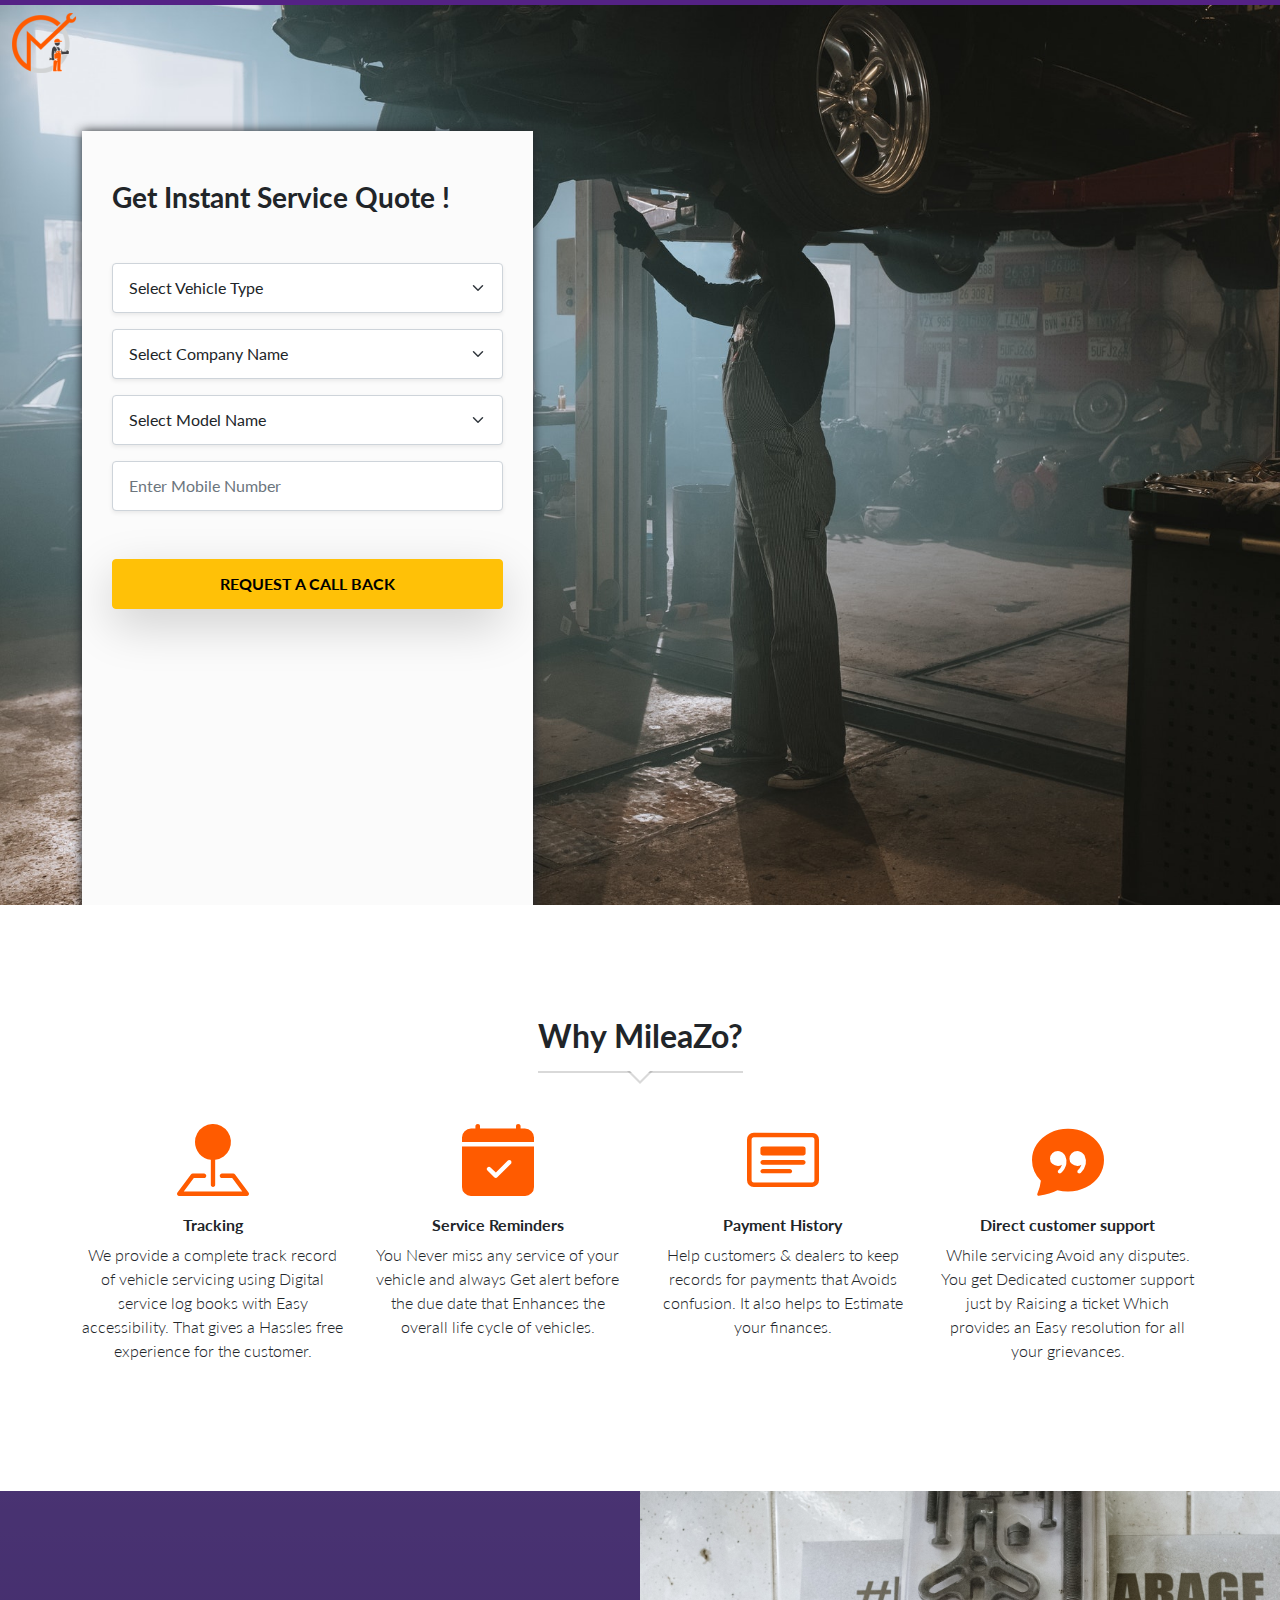
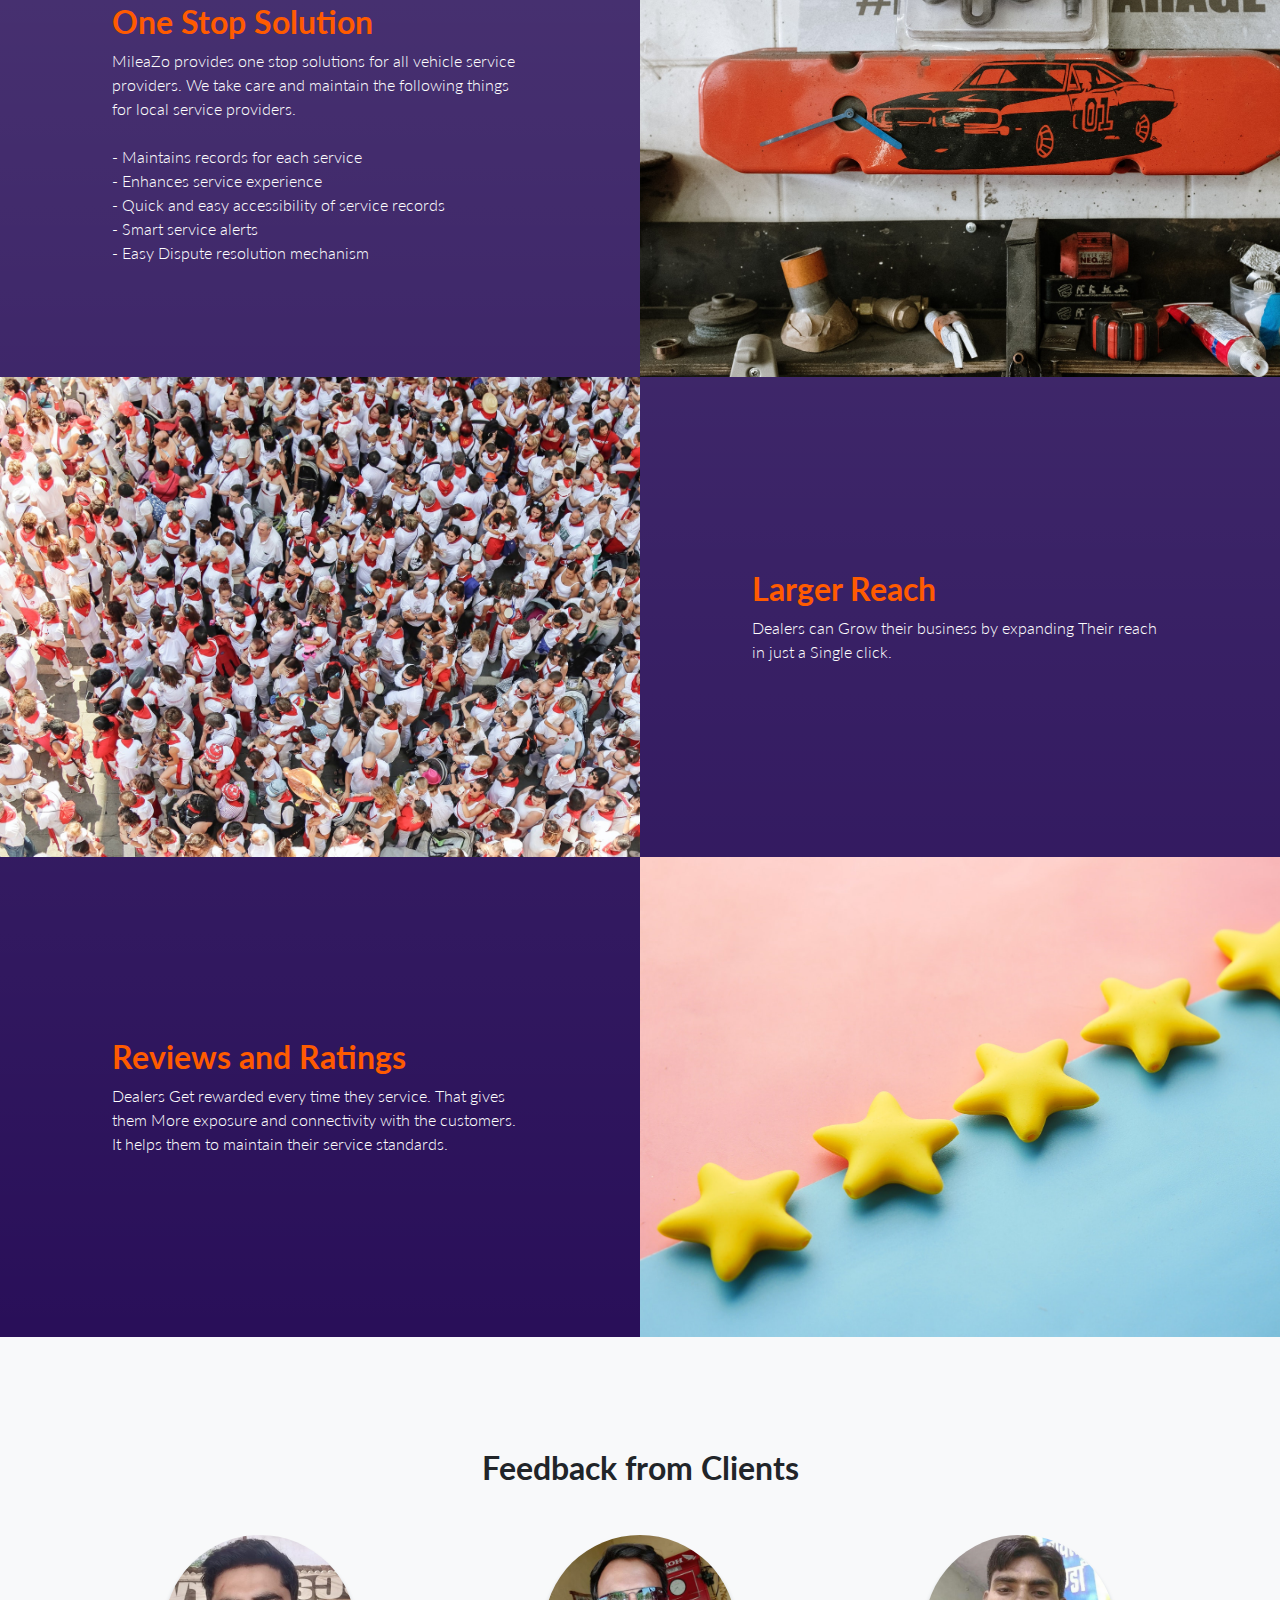
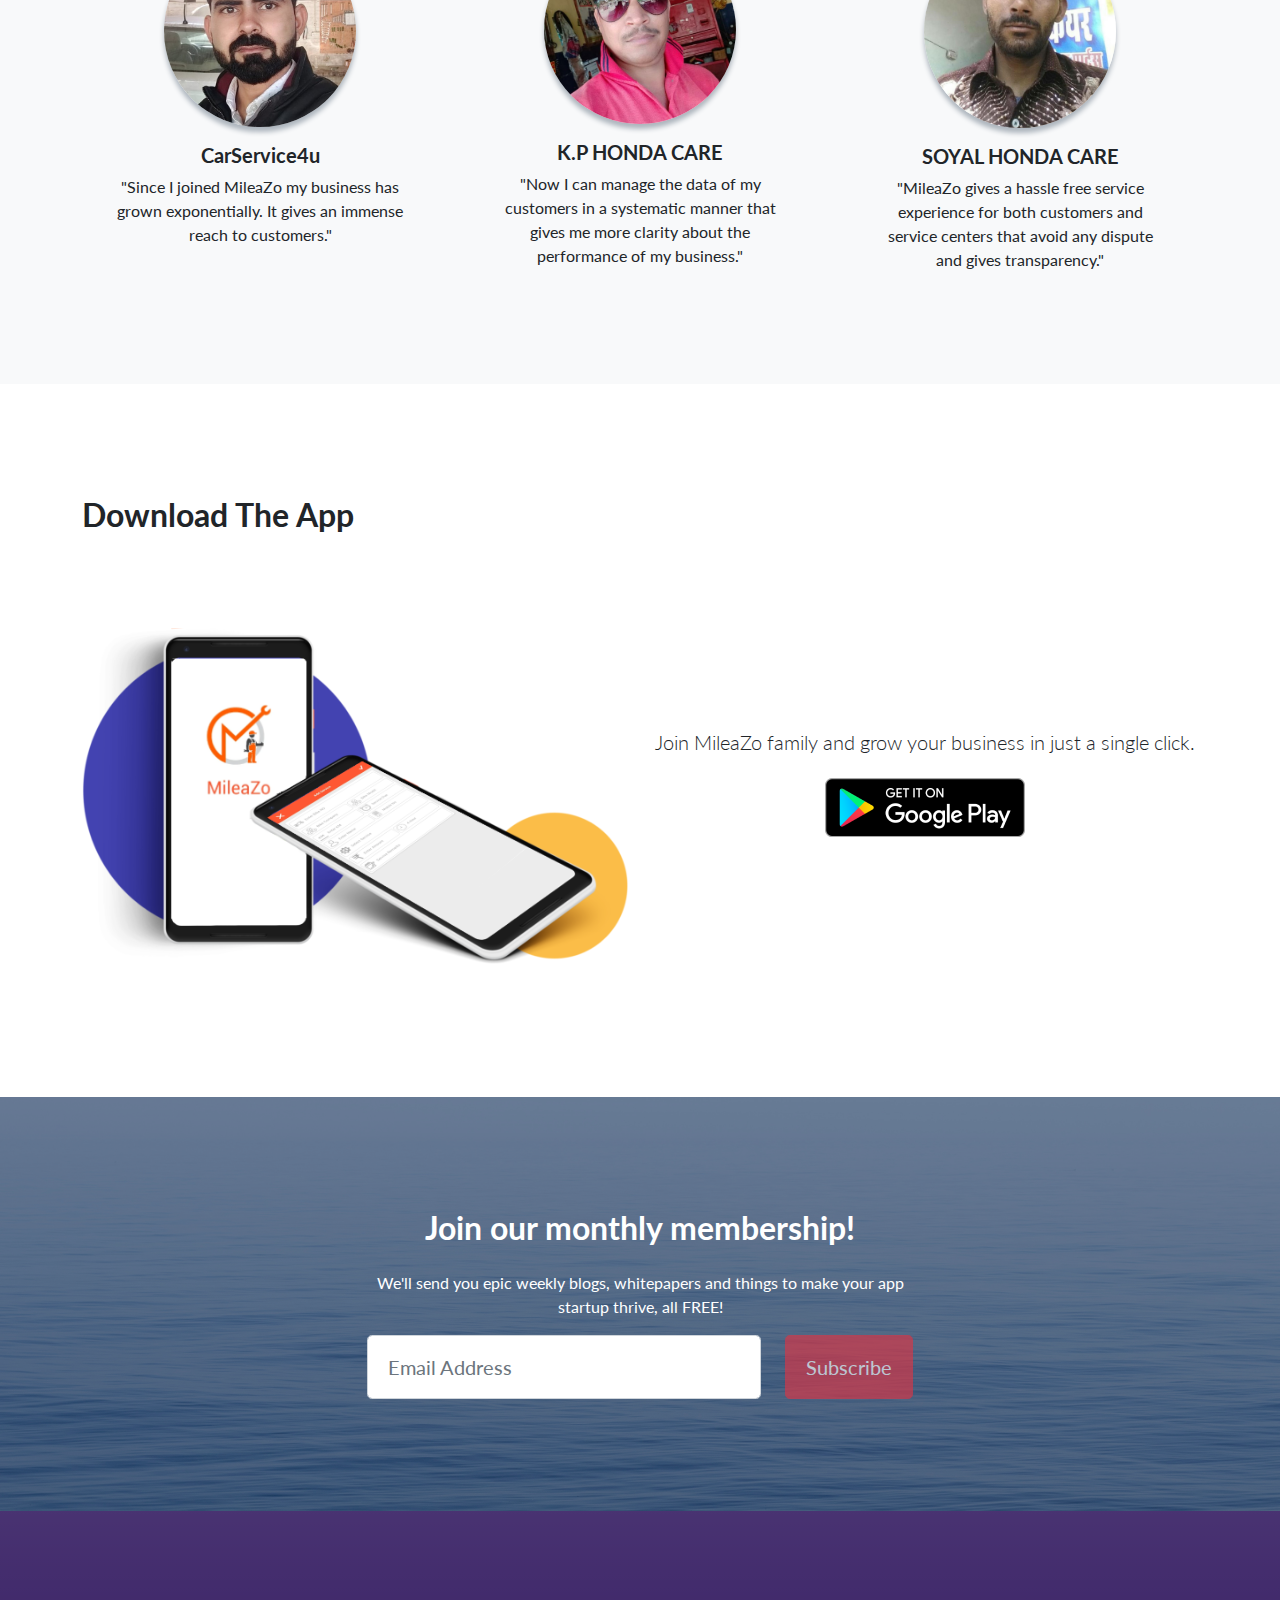
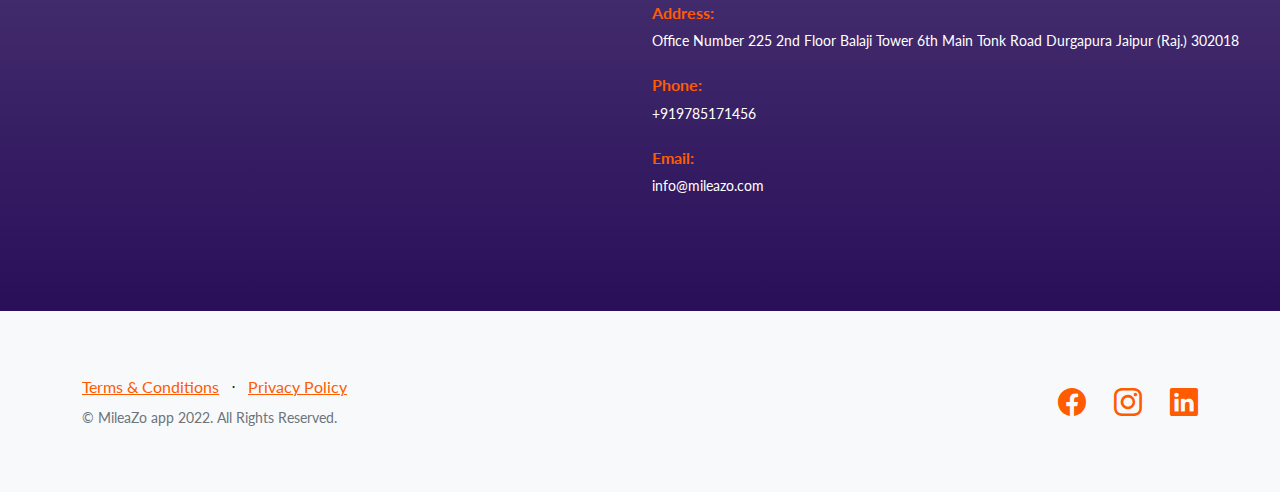
==== commit 55cc19df: "Updated UI 20:04 22-02-2022" ====
--- a/CarServiceApp/index.html
+++ b/CarServiceApp/index.html
@@ -113,6 +113,7 @@
                                             <option selected>Select Model Name</option>
                                           </select>
                                         <select id="tvs" class="form-select form-control form-control-sm shadow-sm" style="display:none;" aria-label="Default select example" required>
+                                            <option selected>Select Model Name</option>
                                             <option value="Ntorq 125">Ntorq 125</option>
                                             <option value="Apache RTR 160 4V">Apache RTR 160 4V</option>
                                             <option value="Apache RTR 180">Apache RTR 180</option>
@@ -133,6 +134,7 @@
                                             <option value="TVS max 100">TVS max 100</option>
                                           </select>
                                           <select id="hero" class="form-select form-control form-control-sm shadow-sm" style="display:none;" aria-label="Default select example" required>
+                                            <option selected>Select Model Name</option>
                                             <option>Splendor Plus</option>
                                             <option>Passion Pro</option>
                                             <option>HF Deluxe</option>
@@ -158,6 +160,7 @@
                                             <option>CD Deluxe</option>
                                           </select>
                                         <select id="honda" class="form-select form-control form-control-sm shadow-sm" style="display:none;" aria-label="Default select example" required>
+                                            <option selected>Select Model Name</option>
                                                                             <option>X-Blade</option>
                                                                             <option>Activa 5G</option>
                                                                             <option>CB Shine SP</option>
@@ -184,6 +187,7 @@
                                                                             <option>CRF1000L Africa Twin</option>
                                         </select>
                                         <select id="bajaj" class="form-select form-control form-control-sm shadow-sm" style="display:none;" aria-label="Default select example" required>
+                                            <option selected>Select Model Name</option>
                                                                             <option>Pulsar 150</option>
                                                                             <option>CT 100</option>
                                                                             <option>Pulsar 200 NS</option>
@@ -203,6 +207,7 @@
                                                                             <option>Kawasaki Caliber</option>
                                         </select>
                                         <select id="yamaha" class="form-select form-control form-control-sm shadow-sm" style="display:none;" aria-label="Default select example" required>
+                                            <option selected>Select Model Name</option>
                                                                     <option>R15 V3.0</option>
                                                                         <option>FZ S V2.0 FI</option>
                                                                         <option>FZ 25</option>
@@ -222,6 +227,7 @@
                                                                         <option>RAY Z</option>
                                         </select>
                                         <select id="suzuki" class="form-select form-control form-control-sm shadow-sm" style="display:none;" aria-label="Default select example" required>
+                                            <option selected>Select Model Name</option>
                                                                 <option>Intruder</option>
                                                                 <option>Gixxer</option>
                                                                 <option>Burgman</option>
@@ -242,6 +248,7 @@
                                                                 <option>RM-Z450</option>
                                         </select>
                                         <select id="royalenfield" class="form-select form-control form-control-sm shadow-sm" style="display:none;" aria-label="Default select example" required>
+                                            <option selected>Select Model Name</option>
                                                                 <option>Classic 350</option>
                                                                 <option>Thunderbird 350X</option>
                                                                 <option>Bullet 350</option>
@@ -255,6 +262,7 @@
                                                                 <option>Classic Desert Storm</option>
                                         </select>
                                         <select id="heroelectric" class="form-select form-control form-control-sm shadow-sm" style="display:none;" aria-label="Default select example" required>
+                                            <option selected>Select Model Name</option>
                                                             <option>Flash</option>
                                                             <option>Maxi</option>
                                                             <option>Optima Plus</option>
@@ -265,16 +273,19 @@
                                                             <option>Wave Dx</option>
                                         </select>
                                         <select id="okinawa" class="form-select form-control form-control-sm shadow-sm" style="display:none;" aria-label="Default select example" required>
+                                            <option selected>Select Model Name</option>
                                                         <option>Praise</option>
                                                         <option>Ridge</option>
                                                         <option>Ridge Plus</option>
                                         </select>
                                         <select id="piaggio" class="form-select form-control form-control-sm shadow-sm" style="display:none;" aria-label="Default select example" required>
+                                            <option selected>Select Model Name</option>
                                                     <option>Vespa</option>
                                                     <option>Vespa 150</option>
                                                     <option>Vespa 70th Anniversary Edition</option>
                                         </select>
                                         <select id="mahindra" class="form-select form-control form-control-sm shadow-sm" style="display:none;" aria-label="Default select example" required>
+                                            <option selected>Select Model Name</option>
                                                     <option>Mojo</option>
                                                     <option>Centuro</option>
                                                     <option>Gusto</option>
@@ -282,6 +293,7 @@
                                                     <option>Gusto 125</option>
                                         </select>
                                         <select id="ktm" class="form-select form-control form-control-sm shadow-sm" style="display:none;" aria-label="Default select example" required>
+                                            <option selected>Select Model Name</option>
                                                     <option>RC 390</option>
                                                     <option>RC 200</option>
                                                     <option>390 Duke</option>
@@ -289,11 +301,13 @@
                                                     <option>250 Duke</option>
                                         </select>
                                         <select id="activa" class="form-select form-control form-control-sm shadow-sm" style="display:none;" aria-label="Default select example" required>
+                                            <option selected>Select Model Name</option>
                                             <option>Old</option>
                                             <option>N/M</option>
                                         </select>
                             <!-- cars models from here -->
                                         <select id="marutisuzuki" class="form-select form-control form-control-sm shadow-sm" style="display:none;" aria-label="Default select example" required>
+                                            <option selected>Select Model Name</option>
                                                 <option>800cc</option>
                                                 <option>OMNI VAN</option>
                                                 <option>1000/ESTEEM</option>
@@ -327,6 +341,7 @@
                                                 <option>RITZ</option>
                                         </select>
                                         <select id="mahindra" class="form-select form-control form-control-sm shadow-sm" style="display:none;" aria-label="Default select example" required>
+                                            <option selected>Select Model Name</option>
                                             <option>SCORPIO slx4WD</option>
                                                 <option>XYLO</option>
                                                 <option>GIO</option>
@@ -369,6 +384,7 @@
                                                 <option>BOLERO PUK UP EXTRA</option>
                                     </select>
                                     <select id="tata" class="form-select form-control form-control-sm shadow-sm" style="display:none;" aria-label="Default select example" required>
+                                        <option selected>Select Model Name</option>
                                             <option>SUMO 4*4/ SAFARI</option>
                                             <option>ESTATE/EISRRA/SUMO DLX</option>
                                             <option>INDICA MECH STR</option>
@@ -405,7 +421,8 @@
                                             <option>HARRIER</option>
                                             <option>SUMO</option>
                                     </select>
-                                    <select id="honda" class="form-select form-control form-control-sm shadow-sm" style="display:none;" aria-label="Default select example" required>
+                                    <select id="honda1" class="form-select form-control form-control-sm shadow-sm" style="display:none;" aria-label="Default select example" required>
+                                        <option selected>Select Model Name</option>
                                             <option>ACCORD</option>
                                             <option>HONDA CITY IT/IZ</option>
                                             <option>HONDA CITY LQ</option>
@@ -428,6 +445,255 @@
                                             <option>NEW CIVIC (customized)</option>
                                             <option>BRV</option>
                                 </select>
+                                <select id="toyota" class="form-select form-control form-control-sm shadow-sm" style="display:none;" aria-label="Default select example" required>
+                                    <option selected>Select Model Name</option>
+                                    <option>QULIS DIESEL</option>
+                                        <option>QUALIS PETROL</option>
+                                        <option>PRADO</option>
+                                        <option>CAMRY ACV</option>
+                                        <option>COROLL</option>
+                                        <option>INNOVA DIESEL(KUN)</option>
+                                        <option>INNOVA PETORL(TGN)</option>
+                                        <option>FORTUNER</option>
+                                        <option>ETIOS</option>
+                                        <option>LAND CRUISER 200AHC</option>
+                                        <option>PRADO DIESEL</option>
+                                        <option>CAMRY</option>
+                                        <option>PRIUS(215/45T17)</option>
+                                        <option>INNOVA NEW</option>
+                                        <option>CAMRY NEW</option>
+                            </select>
+                            <select id="chevrolet" class="form-select form-control form-control-sm shadow-sm" style="display:none;" aria-label="Default select example" required>
+                                <option selected>Select Model Name</option>
+                                <option>FORESTER</option>
+                                    <option>OPTRA</option>
+                                    <option>TAVERA</option>
+                                    <option>AVEO/UVA</option>
+                                    <option>SPARK</option>
+                                    <option>MAGNUM</option>
+                                    <option>CAPTIVA</option>
+                                    <option>BEAT</option>
+                                    <option>CRUZE</option>
+                                    <option>ENJOY</option>
+                                    <option>SAIL UVA</option>
+                                    <option>TRAIL BLAZER</option>
+                                    <option>volt</option>
+                                    <option>ENJOY</option>
+                                    <option>CAOTIVA</option>
+                                    <option>CAMARO</option>
+                        </select>
+                        <select id="nissan" class="form-select form-control form-control-sm shadow-sm" style="display:none;" aria-label="Default select example" required>
+                            <option selected>Select Model Name</option>
+                                <option>MICRA PETROL</option>
+                                <option>TEANA J31</option>
+                                <option>TEANA J32</option>
+                                <option>XTRAIL T30</option>
+                                <option>XTRAIL T31 2WD</option>
+                                <option>XTRAIL T31 4WD</option>
+                                <option>MICRA DIESEL (K9K)</option>
+                                <option>SUNNY</option>
+                                <option>EVALIA</option>
+                                <option>TERRANO</option>
+                                <option>DATSUN GO</option>
+                                <option>DATSUN GO+</option>
+                                <option>REDI GO</option>
+                                <option>TERRANO 4*2</option>
+                                <option>TERRANO 4*4</option>
+                            
+                    </select>
+                    <select id="ranault" class="form-select form-control form-control-sm shadow-sm" style="display:none;" aria-label="Default select example" required>
+                        <option selected>Select Model Name</option>
+                        <option>KOLEOS (H45)2TR</option>
+                            <option>KOLEOS (H45)M9R</option>
+                            <option>DUSTER 4*4</option>
+                            <option>PULSE (HR12DE)</option>
+                            <option>PULSE K9K</option>
+                            <option>SCALA</option>
+                            <option>FLUENCE NEW</option>
+                            <option>KOLEOS NEW 2WD</option>
+                            <option>KOLEOS NEW 4WD</option>
+                            <option>KWID</option>
+                            <option>LODGY</option>
+                            <option>CAPTUR (CUSTOMIZED)</option>
+                            <option>FLUENCE (L38) NORMAL</option>
+                            <option>FLUENCE (L38) REINFORCED</option>
+                            <option>WIKI</option>
+                            <option>CLIO</option>
+                </select>
+                <select id="ford" class="form-select form-control form-control-sm shadow-sm" style="display:none;" aria-label="Default select example" required>
+                    <option selected>Select Model Name</option>
+                    <option>FUSION</option>
+                        <option>ENDEVOUR 4*2</option>
+                        <option>ENDEVOUR 4*4 DOUBLE CAB</option>
+                        <option>ENDEVOUR 4*4 STRETCH CAB</option>
+                        <option>FIGO</option>
+                        <option>NEW FIESTA</option>
+                        <option>NEW FIESTA(SPORT)</option>
+                        <option>ASPIRE NEW</option>
+                        <option>ECO SPORTS</option>
+                        <option>ENDEAVOUR NEW</option>
+                        <option>ASPIRE NEW/FIGO NEW</option>
+                        <option>MUSTANG ALL MODEL</option>
+                        <option>FREESTYLE</option>
+                        <option>ESCORTS 4*4</option>
+                        <option>ESCORTS SALOON/WAGON</option>
+                        <option>ESCORTS VAN</option>
+                        <option>IKON PAS</option>
+                        <option>MONDEO</option>
+            </select>
+            <select id="skoda" class="form-select form-control form-control-sm shadow-sm" style="display:none;" aria-label="Default select example" required>
+                <option selected>Select Model Name</option>
+                <option>FABIA OFFROAD CHASSIS (GO3)</option>
+                    <option>LAURA</option>
+                    <option>OCTAVIA</option>
+                    <option>SUPERB(1BB)</option>
+                    <option>SUPERB NEW SPORT(2UC)</option>
+                    <option>SUPERB(2UB)</option>
+                    <option>SUPERB STANDARD (2UA)</option>
+                    <option>YETI (2UB)</option>
+                    <option>RAPID(G42,G43)</option>
+                    <option>OCTIVIA ELE ROUGH (GO1/GO2)</option>
+                    <option>SUPERB NEW (GO3)</option>
+                    <option>KODIAQ GO8/ GO9</option>
+        </select>
+        <select id="hyundai" class="form-select form-control form-control-sm shadow-sm" style="display:none;" aria-label="Default select example" required>
+            <option selected>Select Model Name</option>
+            <option>SANTRO</option>
+                <option>GRAND10 (PETROL)</option>
+                <option>GRAND 10(DIESEL)</option>
+                <option>i20 PETROL</option>
+                <option>i2O DIESEL</option>
+                <option>i20 ACTIVE PETROL</option>
+                <option>i20 ACTIVE DIESEL</option>
+                <option>NEW XCENT PETROL</option>
+                <option>NEW XCENT DIESEL</option>
+                <option>NEW GN. VERNA DIESEL</option>
+                <option>NEW GN. VERNA PETROL</option>
+                <option>CRETA VTVT 1.6</option>
+                <option>CRETA DIESEL 1.4</option>
+                <option>ELANTRA PETROL</option>
+                <option>ELANTRA DIESEL</option>
+                <option>TUCSON PETROL</option>
+                <option>TUCSON DIESEL</option>
+                <option>EON</option>
+                <option>ACCENT</option>
+                <option>ELANTRA</option>
+                <option>TURSON</option>
+    </select>
+                                        <select id="volkswagen" class="form-select form-control form-control-sm shadow-sm" style="display:none;" aria-label="Default select example" required>
+                                            <option selected>Select Model Name</option>
+                                            <option>POLO</option>
+                                                <option>VENTO</option>
+                                                <option>AMEO</option>
+                                                <option>BEETLE</option>
+                                                <option>PASSAT</option>
+                                                <option>GOLF</option>
+                                                <option>JETTA</option>
+                                                <option>EOS</option>
+                                                <option>TIGUAN</option>
+                                    </select>
+                                    <select id="land-rover" class="form-select form-control form-control-sm shadow-sm" style="display:none;" aria-label="Default select example" required>
+                                        <option selected>Select Model Name</option>
+                                        <option>Defender</option>
+                                            <option>Discovery</option>
+                                            <option>Freeland</option>
+                                            <option>Land Rover</option>
+                                            <option>Range Rover Evoque</option>
+                                    </select>
+                                    <select id="bmw" class="form-select form-control form-control-sm shadow-sm" style="display:none;" aria-label="Default select example" required>
+                                        <option selected>Select Model Name</option>
+                                        <option>325I</option>
+                                            <option>7-Series</option>
+                                            <option>745</option>
+                                            <option>BMW</option>
+                                            <option>E60(oversea)</option>
+                                            <option>E65(oversea)</option>
+                                            <option>F Chassis</option>
+                                            <option>X3</option>
+                                            <option>Z-Series</option>
+                                    </select>
+                                    <select id="audi" class="form-select form-control form-control-sm shadow-sm" style="display:none;" aria-label="Default select example" required>
+                                        <option selected>Select Model Name</option>
+                                        <option>oooo(0)</option>
+                                            <option>A4L</option>
+                                            <option>A6L</option>
+                                            <option>A7</option>
+                                            <option>A8</option>
+                                            <option>AUDI</option>
+                                            <option>Q7</option>
+                                    </select>
+                                    <select id="jeep" class="form-select form-control form-control-sm shadow-sm" style="display:none;" aria-label="Default select example" required>
+                                        <option selected>Select Model Name</option>
+                                        <option>COMPASS</option>
+                                            <option>GRAND CHEROKEE</option>
+                                            <option>WRANGLER</option>
+                                            <option>JEEP</option>
+                                            <option>RENEGALE</option>
+                                            <option>Sport Plus</option>
+                                    </select>
+                                    <select id="jaguar" class="form-select form-control form-control-sm shadow-sm" style="display:none;" aria-label="Default select example" required>
+                                        <option selected>Select Model Name</option>
+                                        <option>XJ</option>
+                                            <option>XF</option>
+                                            <option>XE</option>
+                                            <option>F-PACC</option>
+                                            <option>F-TYPC</option>
+                                    </select>
+                                    <select id="mercedes-benz" class="form-select form-control form-control-sm shadow-sm" style="display:none;" aria-label="Default select example" required>
+                                        <option selected>Select Model Name</option>
+                                        <option>CLA</option>
+                                            <option>A-Class</option>
+                                            <option>GLE</option>
+                                            <option>GLS</option>
+                                            <option>B-Class</option>
+                                            <option>CLS</option>
+                                            <option>GLC</option>
+                                            <option>AMG GT</option>
+                                            <option>E-Class All-Terrain</option>
+                                            <option>E-Class</option>
+                                            <option>G-Class</option>
+                                            <option>GLA Class</option>
+                                            <option>C-Class</option>
+                                            <option>S-Class</option>
+                                            <option>V-Class</option>
+                                    </select>
+                                    <select id="mg" class="form-select form-control form-control-sm shadow-sm" style="display:none;" aria-label="Default select example" required>
+                                        <option selected>Select Model Name</option>
+                                        <option>HECTOR</option>
+                                            <option>HECTOR PLUS</option>
+                                            <option>GLOSTER</option>
+                                            <option>ZS EV</option>
+                                            <option>ZS PETROL</option>
+                                            <option>BAOJUN 510</option>
+                                            <option>G10</option>
+                                            <option>RX5</option>
+                                            <option>ZS</option>
+                                            <option>RC-6</option>
+                                    </select>
+                                    <select id="kia" class="form-select form-control form-control-sm shadow-sm" style="display:none;" aria-label="Default select example" required>
+                                        <option selected>Select Model Name</option>
+                                        <option>SONET</option>
+                                            <option>SELTOS</option>
+                                            <option>CARNIVAL</option>
+                                            <option>RIO</option>
+                                    </select>
+                                    <select id="datsun" class="form-select form-control form-control-sm shadow-sm" style="display:none;" aria-label="Default select example" required>
+                                        <option selected>Select Model Name</option>
+                                        <option>Redi-GO</option>
+                                            <option>GO Plus</option>
+                                            <option>GO</option>
+                                    </select>
+                                    <select id="fiat" class="form-select form-control form-control-sm shadow-sm" style="display:none;" aria-label="Default select example" required>
+                                        <option selected>Select Model Name</option>
+                                        <option>Punto Pure</option>
+                                            <option>Punto Evo</option>
+                                            <option>Linea Classic</option>
+                                            <option>Urban Cross</option>
+                                            <option>Avventura</option>
+                                            <option>Linea</option>
+                                            <option>Abarth Punto</option>
+                                            <option>Abarth 595</option>
+                                    </select>
                                     </div>
                                    </div>
                                    <div class="row mb-5">
@@ -486,28 +752,28 @@
                 <div class="row">
                     <div class="col-6 col-lg-3">
                         <div class="features-icons-item mx-auto mb-5 mb-lg-0 mb-lg-3">
-                            <div class="features-icons-icon d-flex"><i class="bi-info m-auto text-primary"></i></div>
+                            <div class="features-icons-icon d-flex"><i class="bi-pin-map-fill m-auto text-primary"></i></div>
                             <h6>Tracking</h6>
                             <p class="lead mb-0">We provide a complete track record of vehicle servicing using Digital service log books with Easy accessibility. That gives a Hassles free experience for the customer.</p>
                         </div>
                     </div>
                     <div class="col-6 col-lg-3">
                         <div class="features-icons-item mx-auto mb-5 mb-lg-0 mb-lg-3">
-                            <div class="features-icons-icon d-flex"><i class="bi-layers m-auto text-primary"></i></div>
+                            <div class="features-icons-icon d-flex"><i class="bi-calendar-check-fill m-auto text-primary"></i></div>
                             <h6>Service Reminders</h6>
                             <p class="lead mb-0">You Never miss any service of your vehicle and always Get alert before the due date that Enhances the overall life cycle of vehicles.</p>
                         </div>
                     </div>
                     <div class="col-6 col-lg-3">
                         <div class="features-icons-item mx-auto mb-0 mb-lg-3">
-                            <div class="features-icons-icon d-flex"><i class="bi-terminal m-auto text-primary"></i></div>
+                            <div class="features-icons-icon d-flex"><i class="bi-card-heading m-auto text-primary"></i></div>
                             <h6>Payment History</h6>
                             <p class="lead mb-0">Help customers & dealers to keep records for payments that Avoids confusion. It also helps to Estimate your finances.</p>
                         </div>
                     </div>
                     <div class="col-6 col-lg-3">
                         <div class="features-icons-item mx-auto mb-0 mb-lg-3">
-                            <div class="features-icons-icon d-flex"><i class="bi-chat-left-quote m-auto text-primary"></i></div>
+                            <div class="features-icons-icon d-flex"><i class="bi-chat-quote-fill m-auto text-primary"></i></div>
                             <h6>Direct customer support</h6>
                             <p class="lead mb-0">While servicing Avoid any disputes. You get Dedicated customer support just by Raising a ticket Which provides an Easy resolution for all your grievances.</p>
                         </div>
@@ -520,7 +786,7 @@
         <section class="showcase bg-secondary bg-gradient text-white">
             <div class="container-fluid p-0">
                 <div class="row g-0">
-                    <div class="col-lg-6 order-lg-2 text-white showcase-img" style="background-image: url('assets/img/best-service.jpg')"></div>
+                    <div class="col-lg-6 order-lg-2 text-white showcase-img" style="background-image: url('assets/img/service3.jpg')"></div>
                     <div class="col-lg-6 order-lg-1 my-auto showcase-text">
                         <h2 class="text-primary">One Stop Solution</h2>
                         <p class="lead mb-0">MileaZo provides one stop solutions for all vehicle service providers. We take care and maintain the following things for local service providers.
@@ -534,7 +800,7 @@
                     </div>
                 </div>
                 <div class="row g-0">
-                    <div class="col-lg-6 text-white showcase-img" style="background-image: url('assets/img/service2.jpg')"></div>
+                    <div class="col-lg-6 text-white showcase-img" style="background-image: url('assets/img/reach.jpg')"></div>
                     <div class="col-lg-6 my-auto showcase-text">
                         <h2 class="text-primary">Larger Reach</h2>
                         <p class="lead mb-0">Dealers can Grow their business by expanding Their reach in just a Single click.</p>
@@ -709,9 +975,7 @@
         <script src="js/scripts.js"></script>
         <script src="https://cdn.startbootstrap.com/sb-forms-latest.js"></script>
 
-  <script src="https://code.jquery.com/jquery-2.2.4.min.js"
-  integrity="sha256-BbhdlvQf/xTY9gja0Dq3HiwQF8LaCRTXxZKRutelT44="
-  crossorigin="anonymous"></script> 
+        <script src="https://code.jquery.com/jquery-3.6.0.min.js"></script> 
   <script src="https://smtpjs.com/v3/smtp.js"></script>
   <script src="js/custom.js"></script>
     </body>
